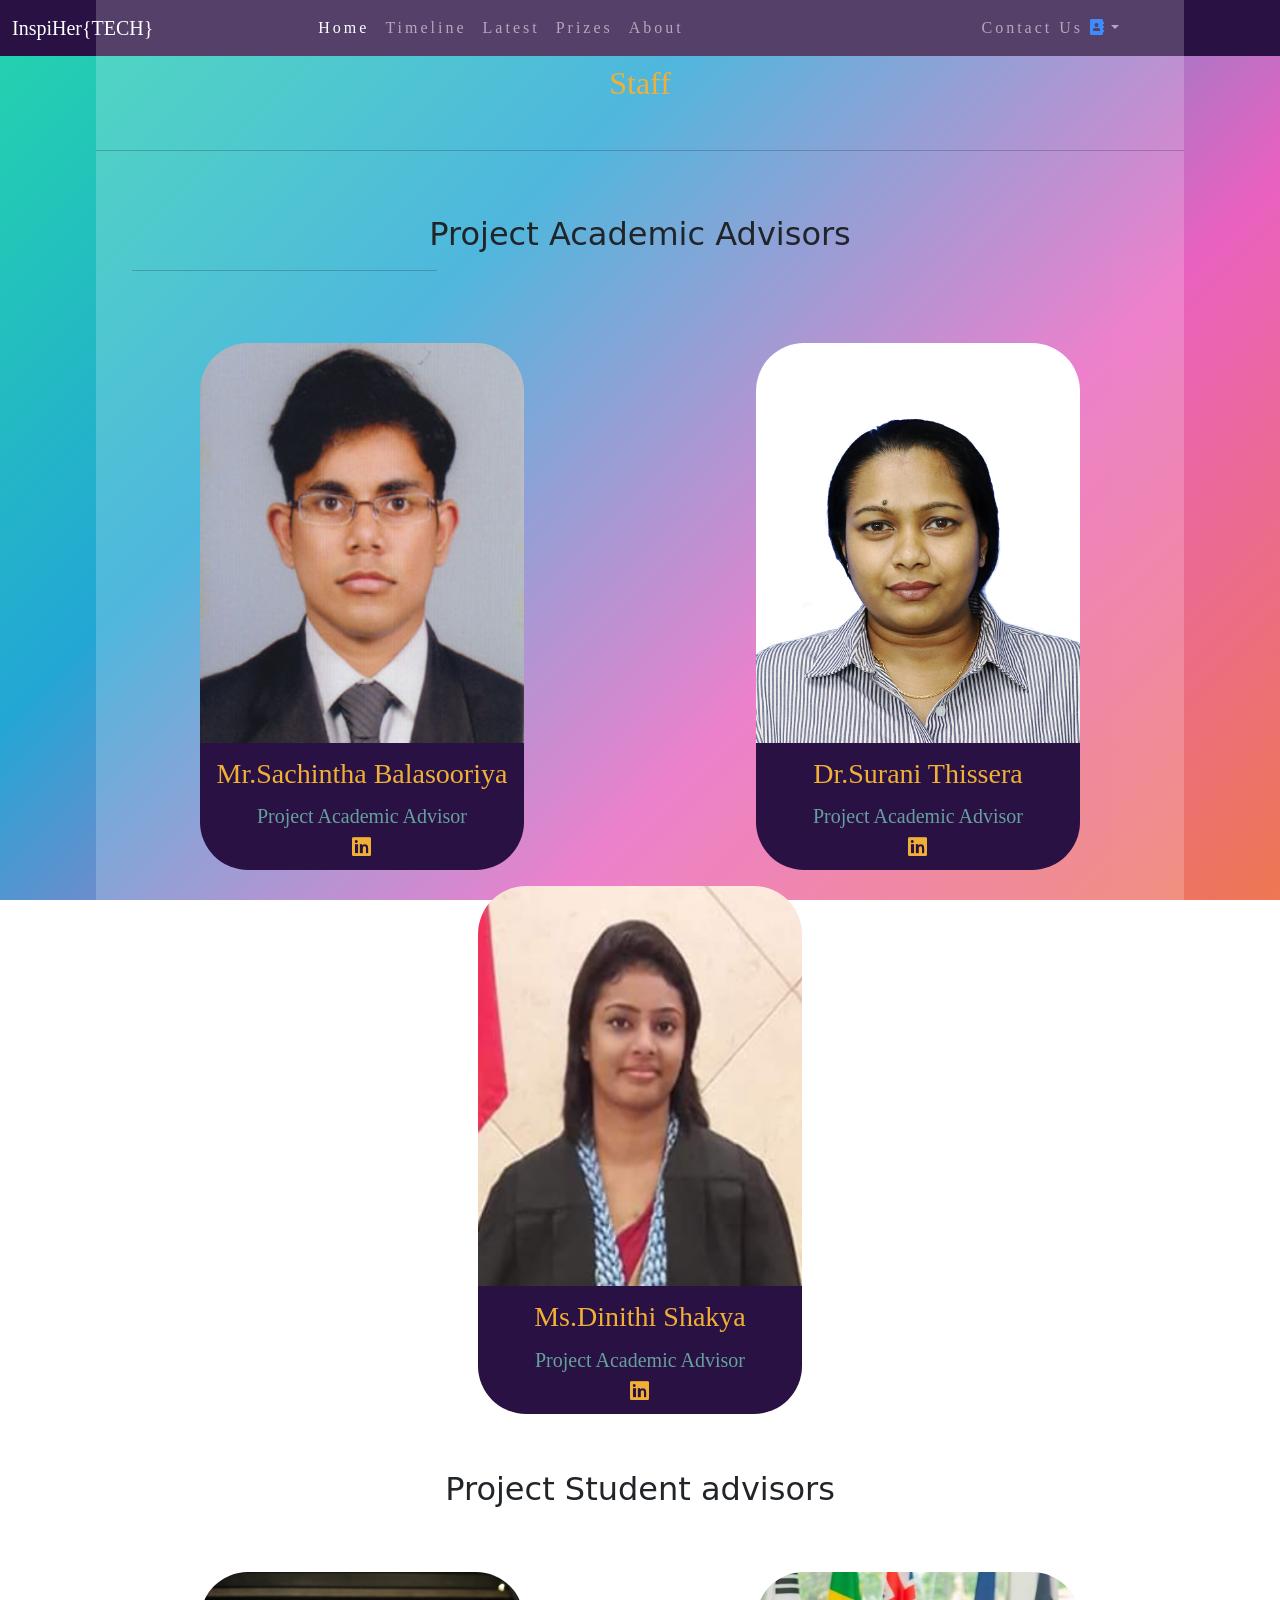
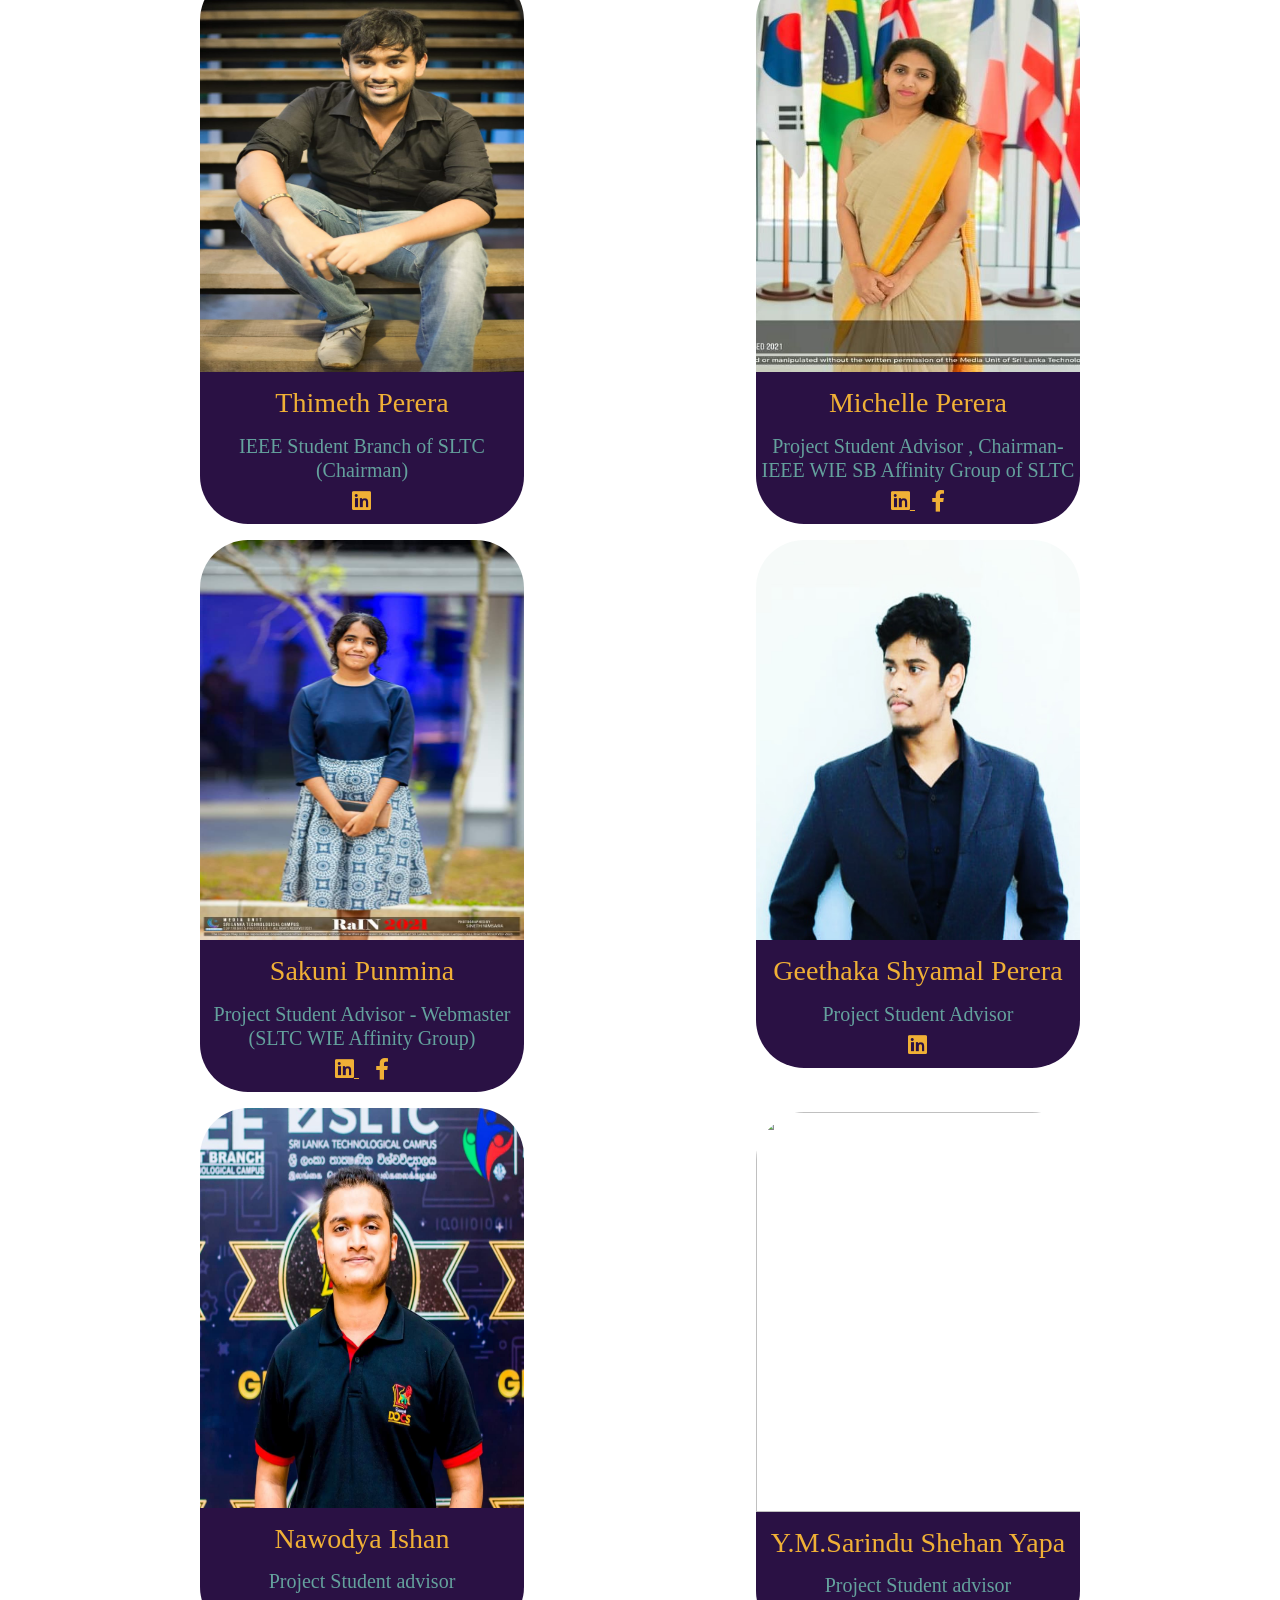
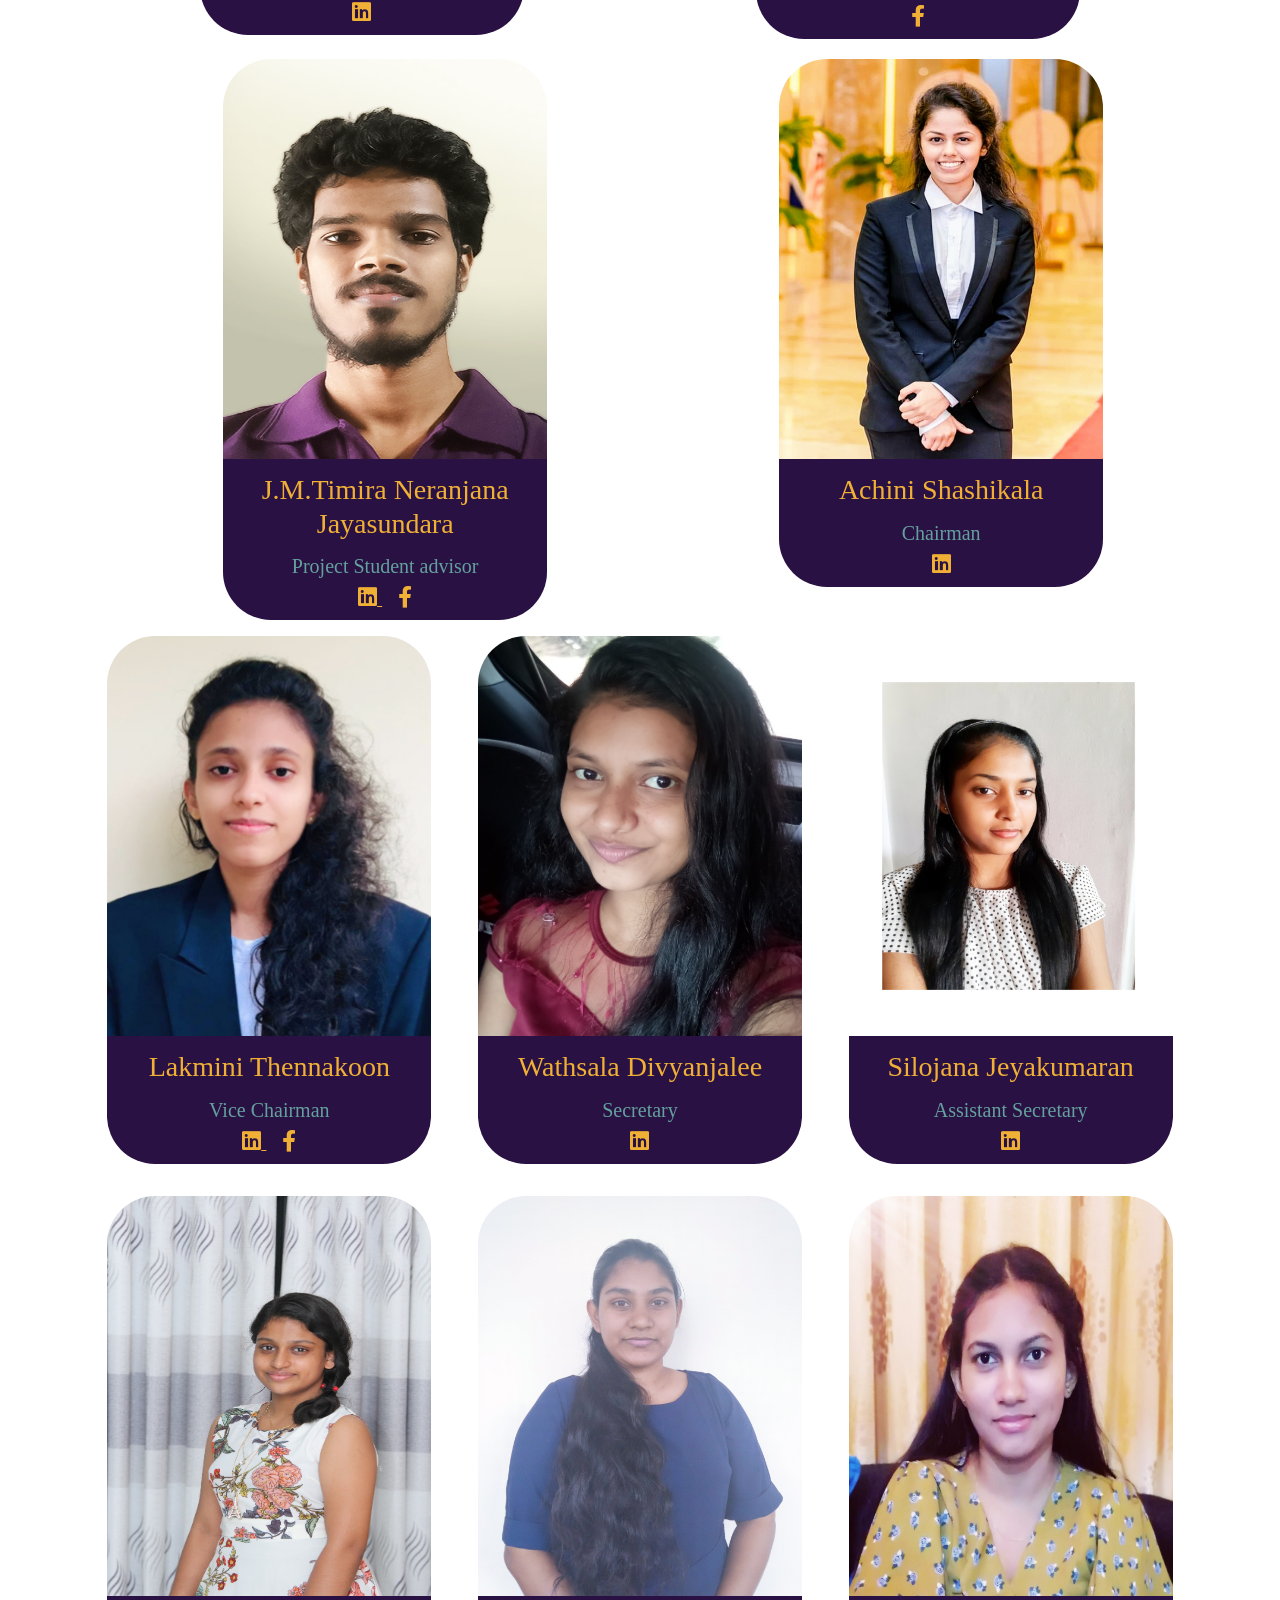
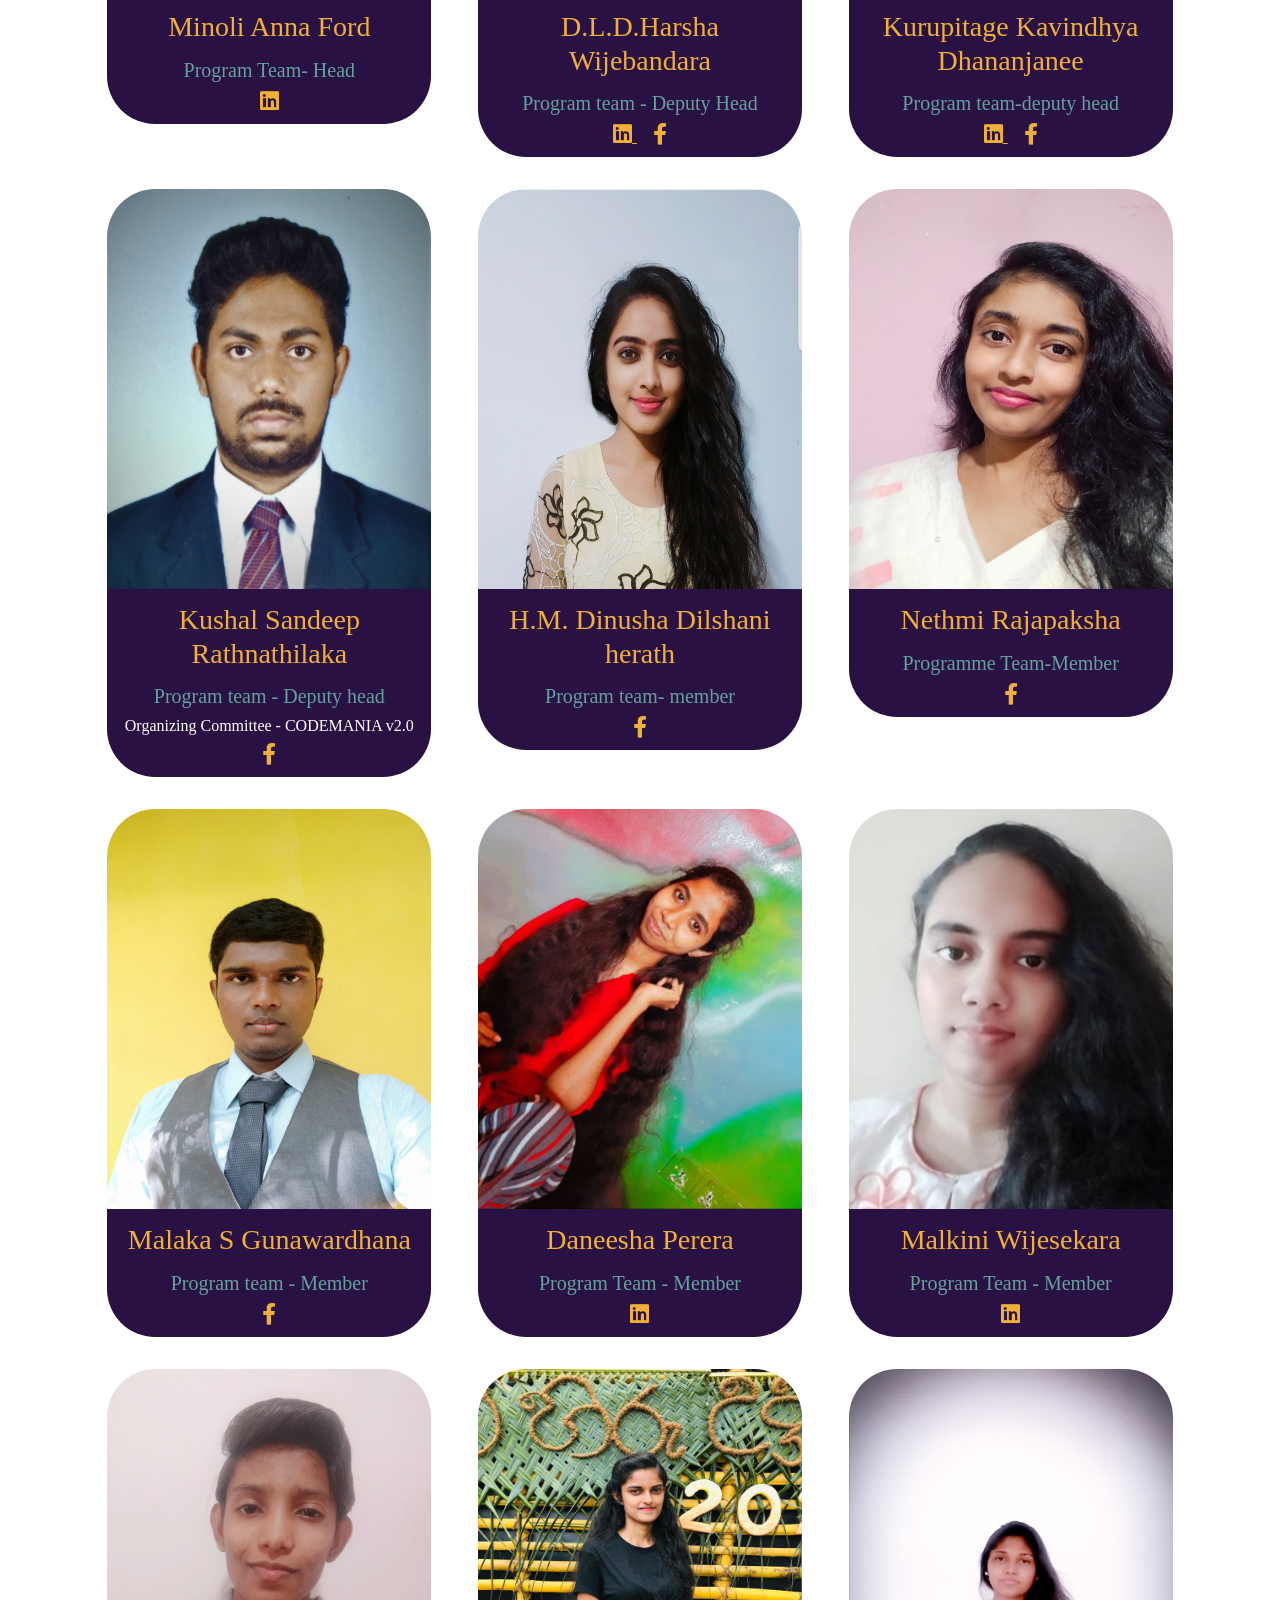
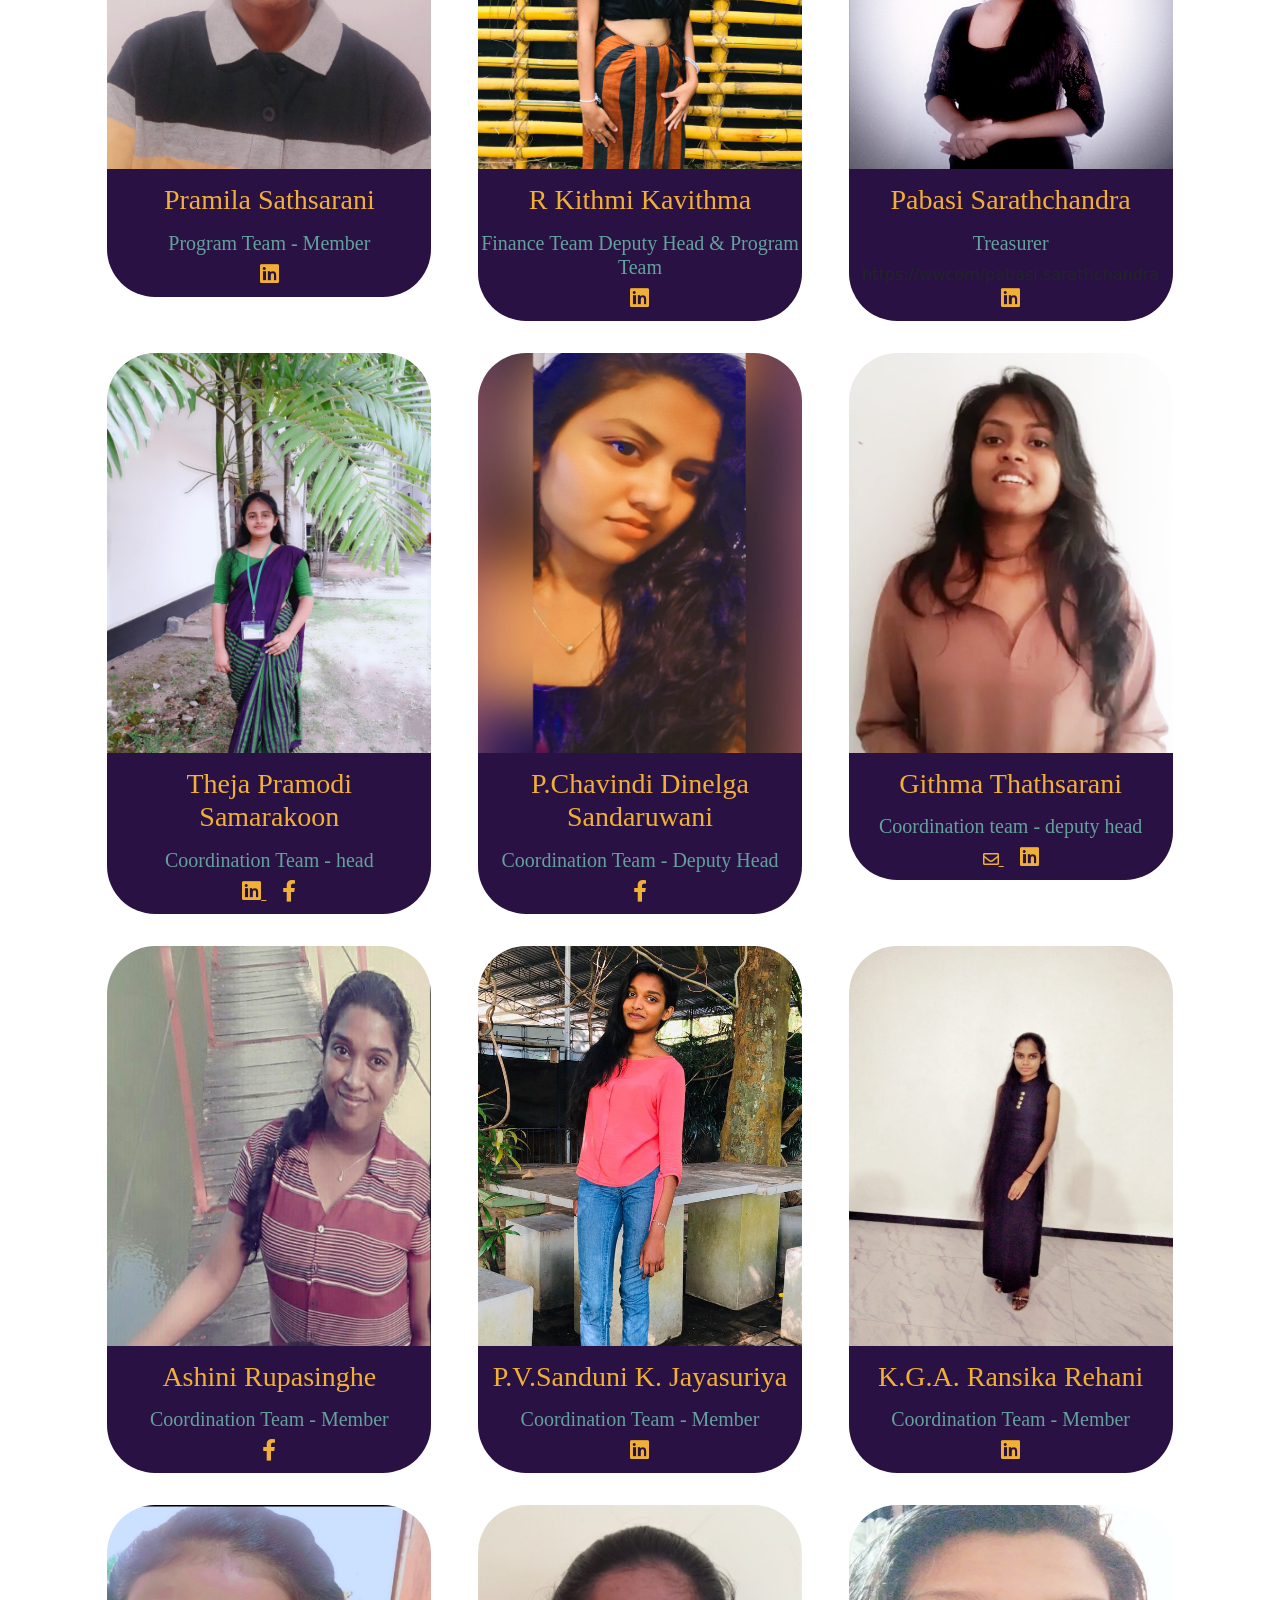
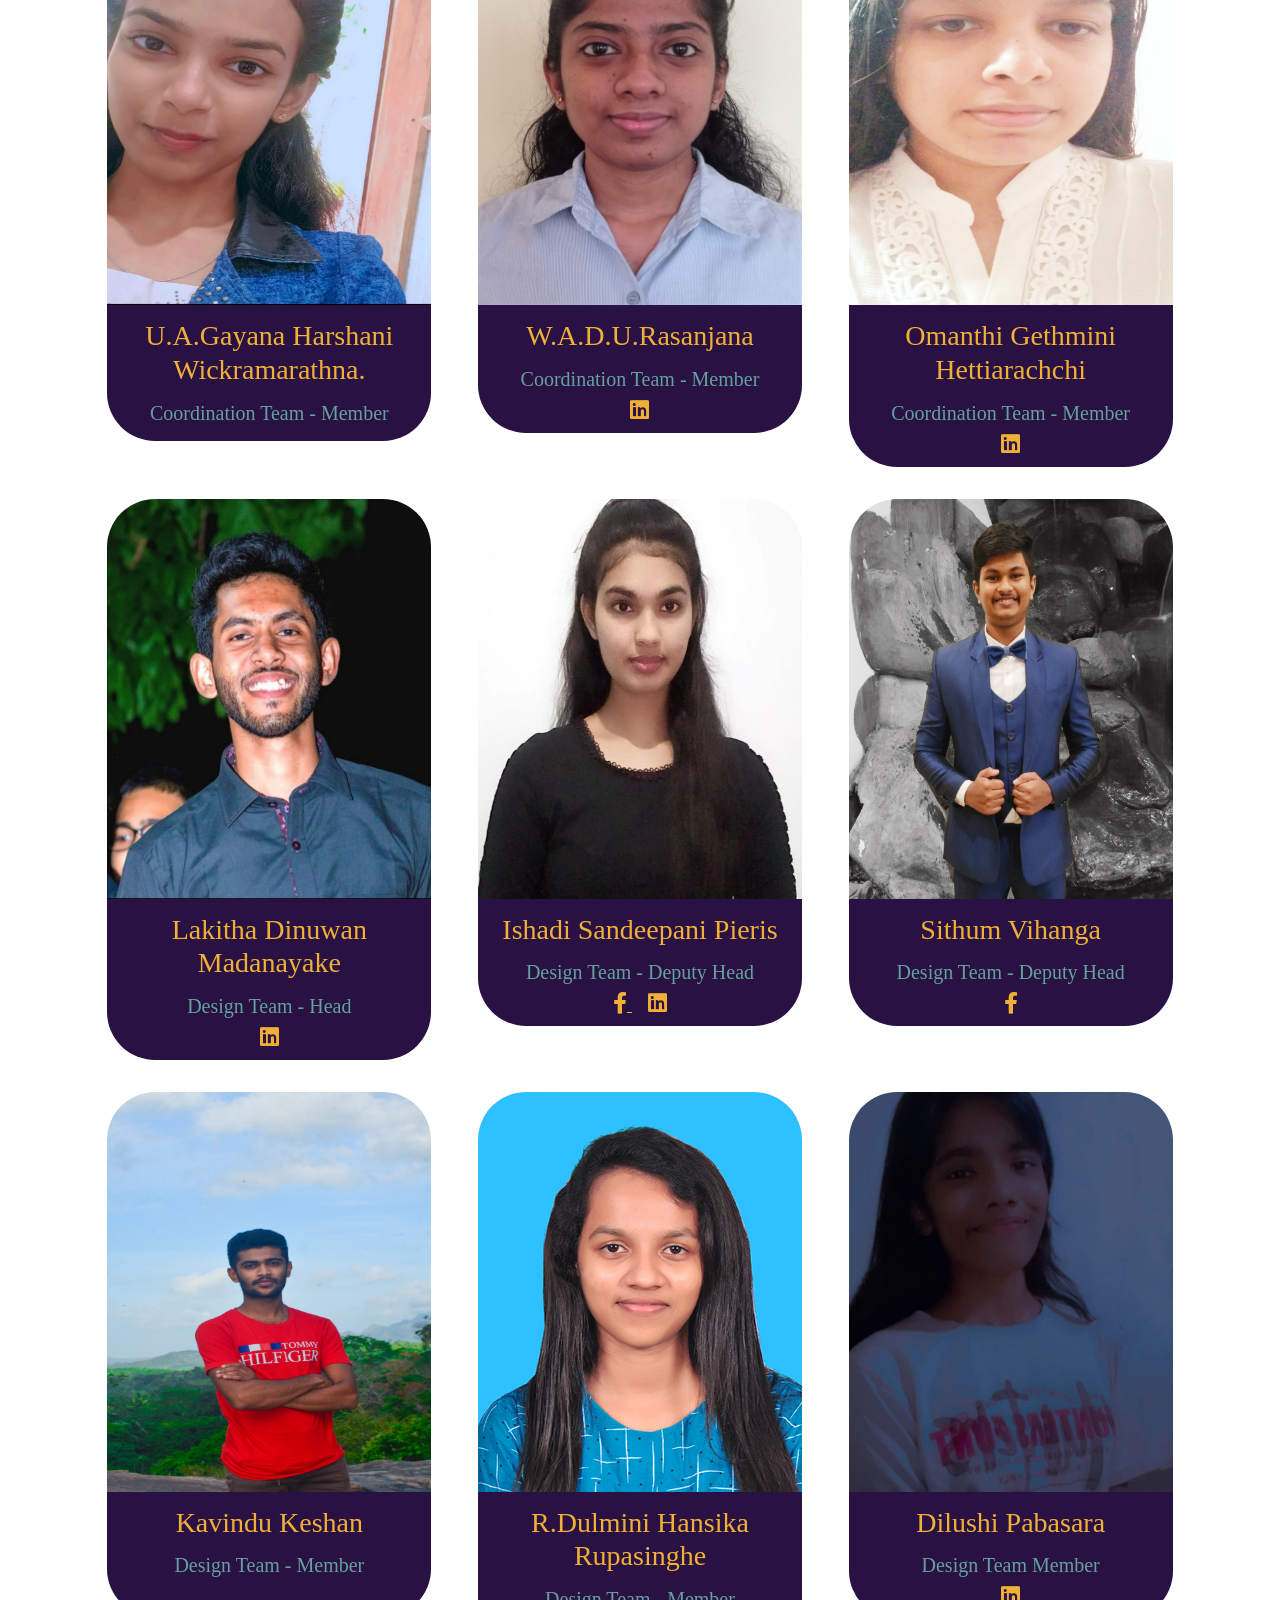
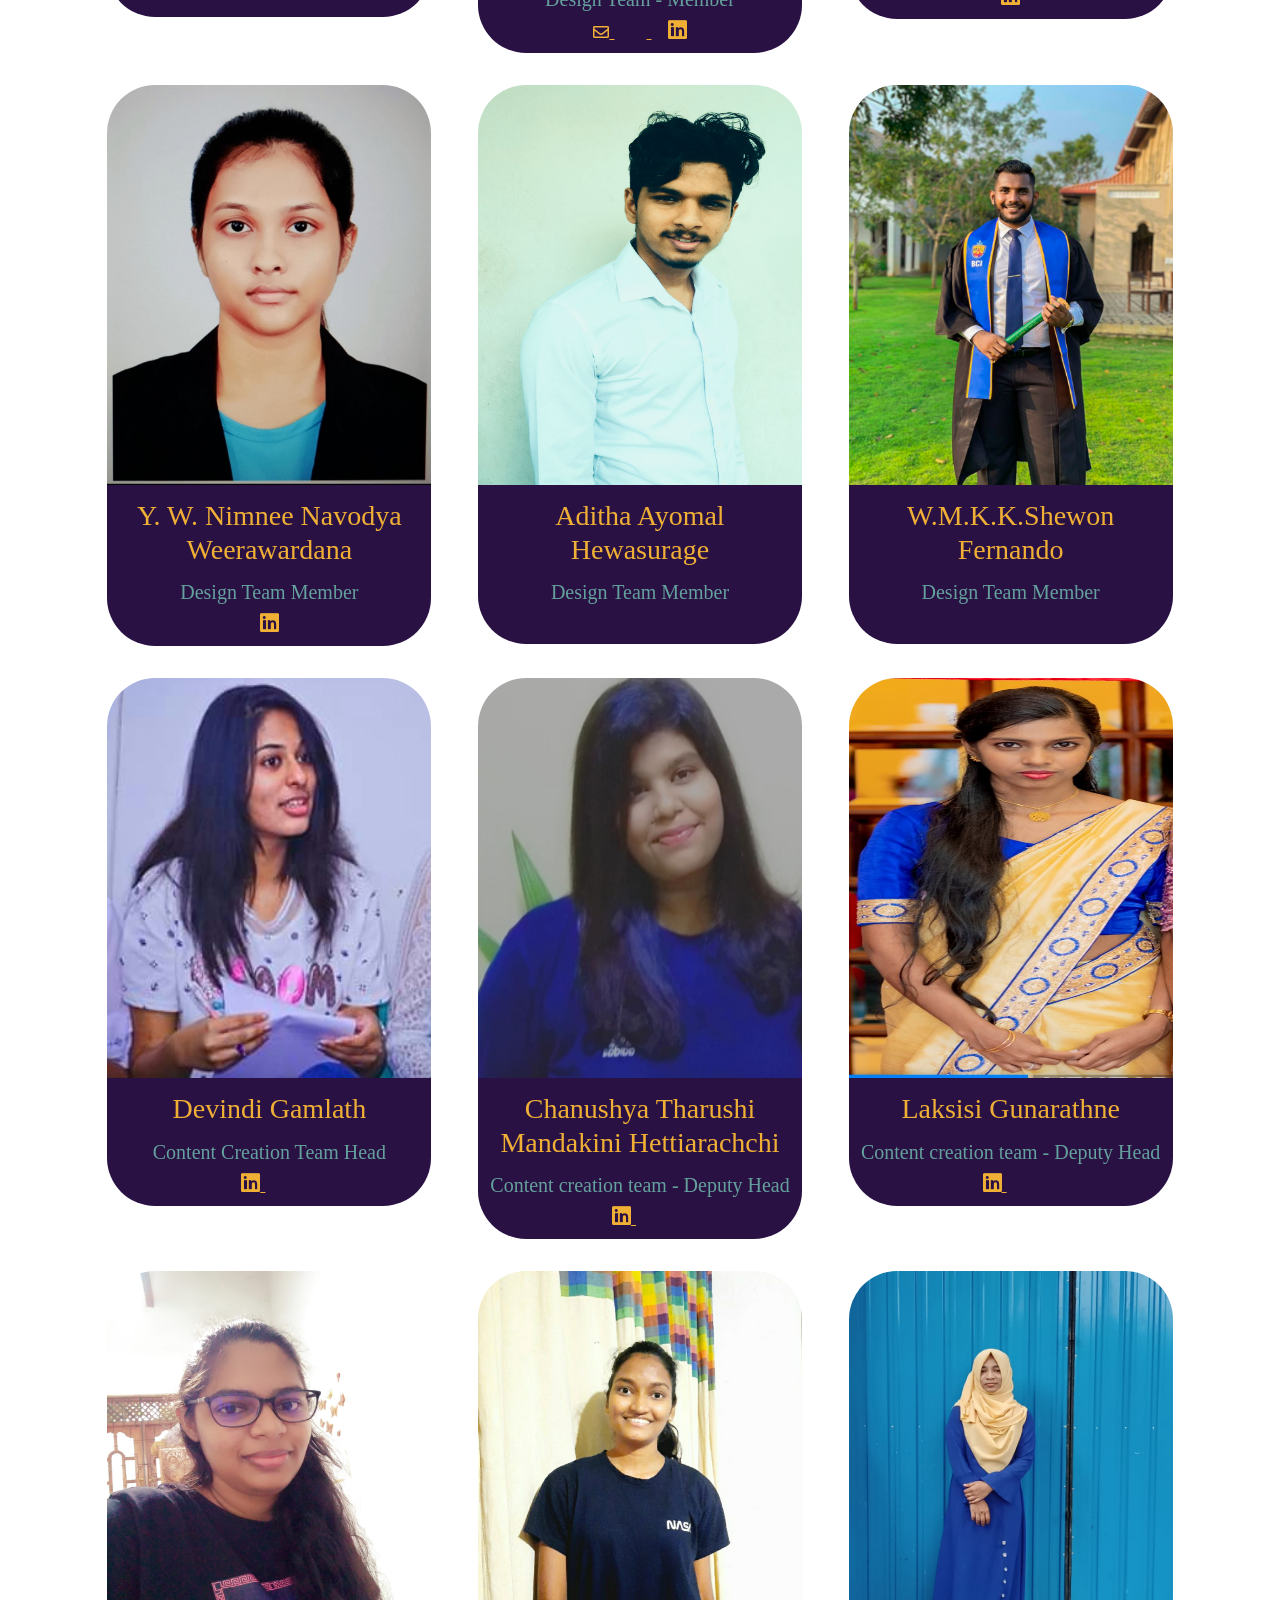
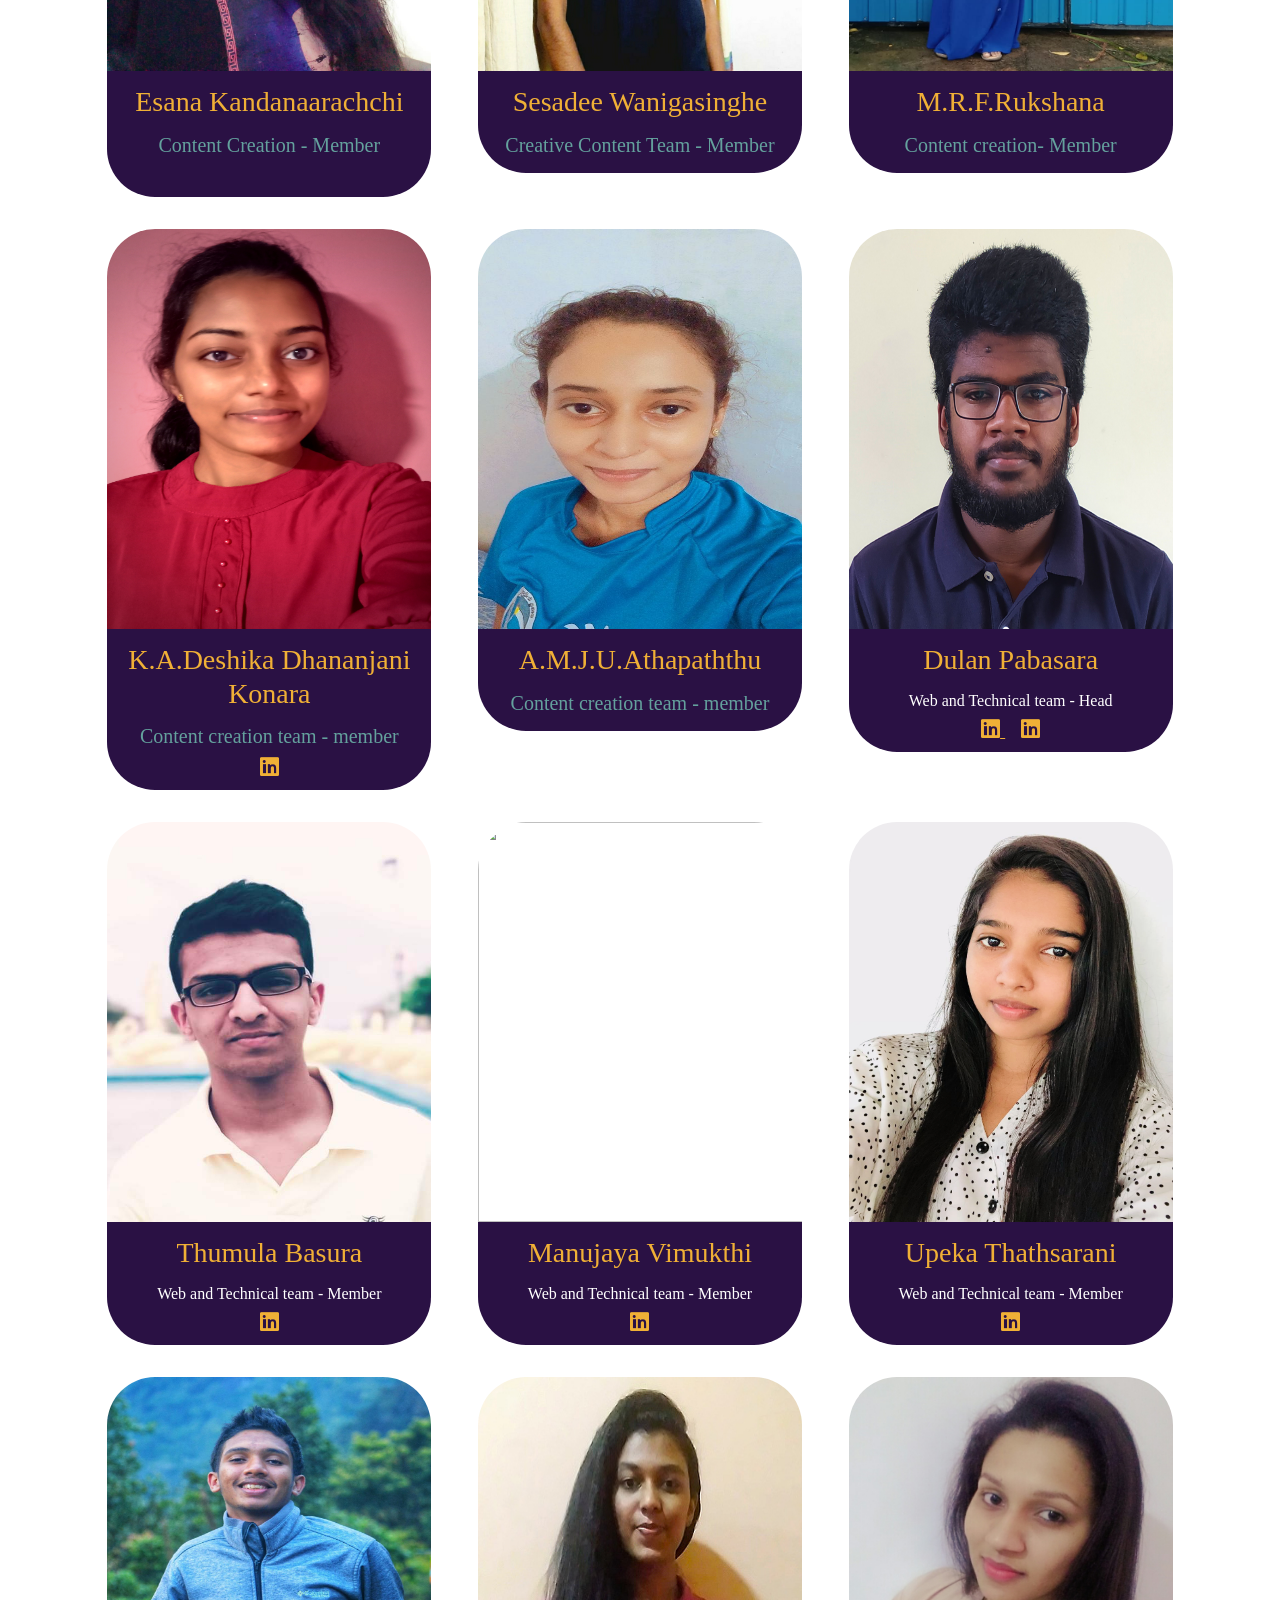
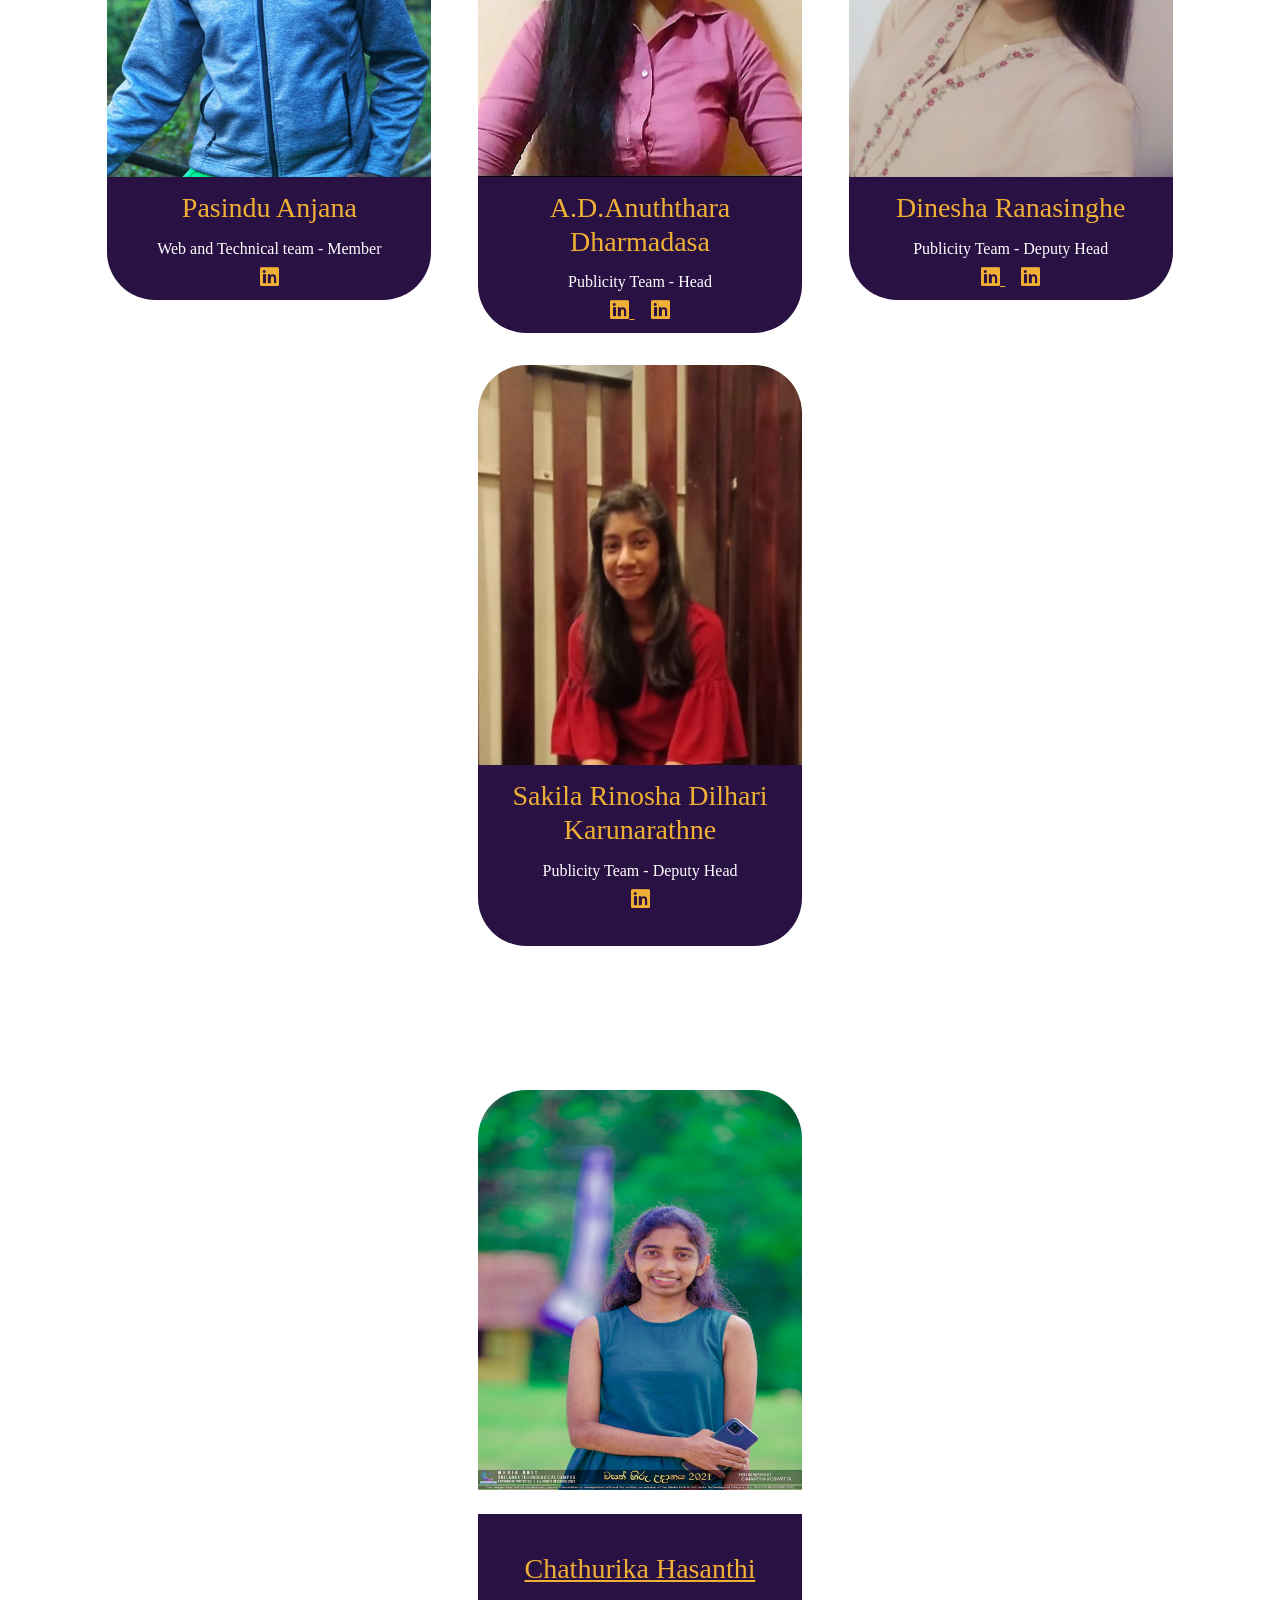
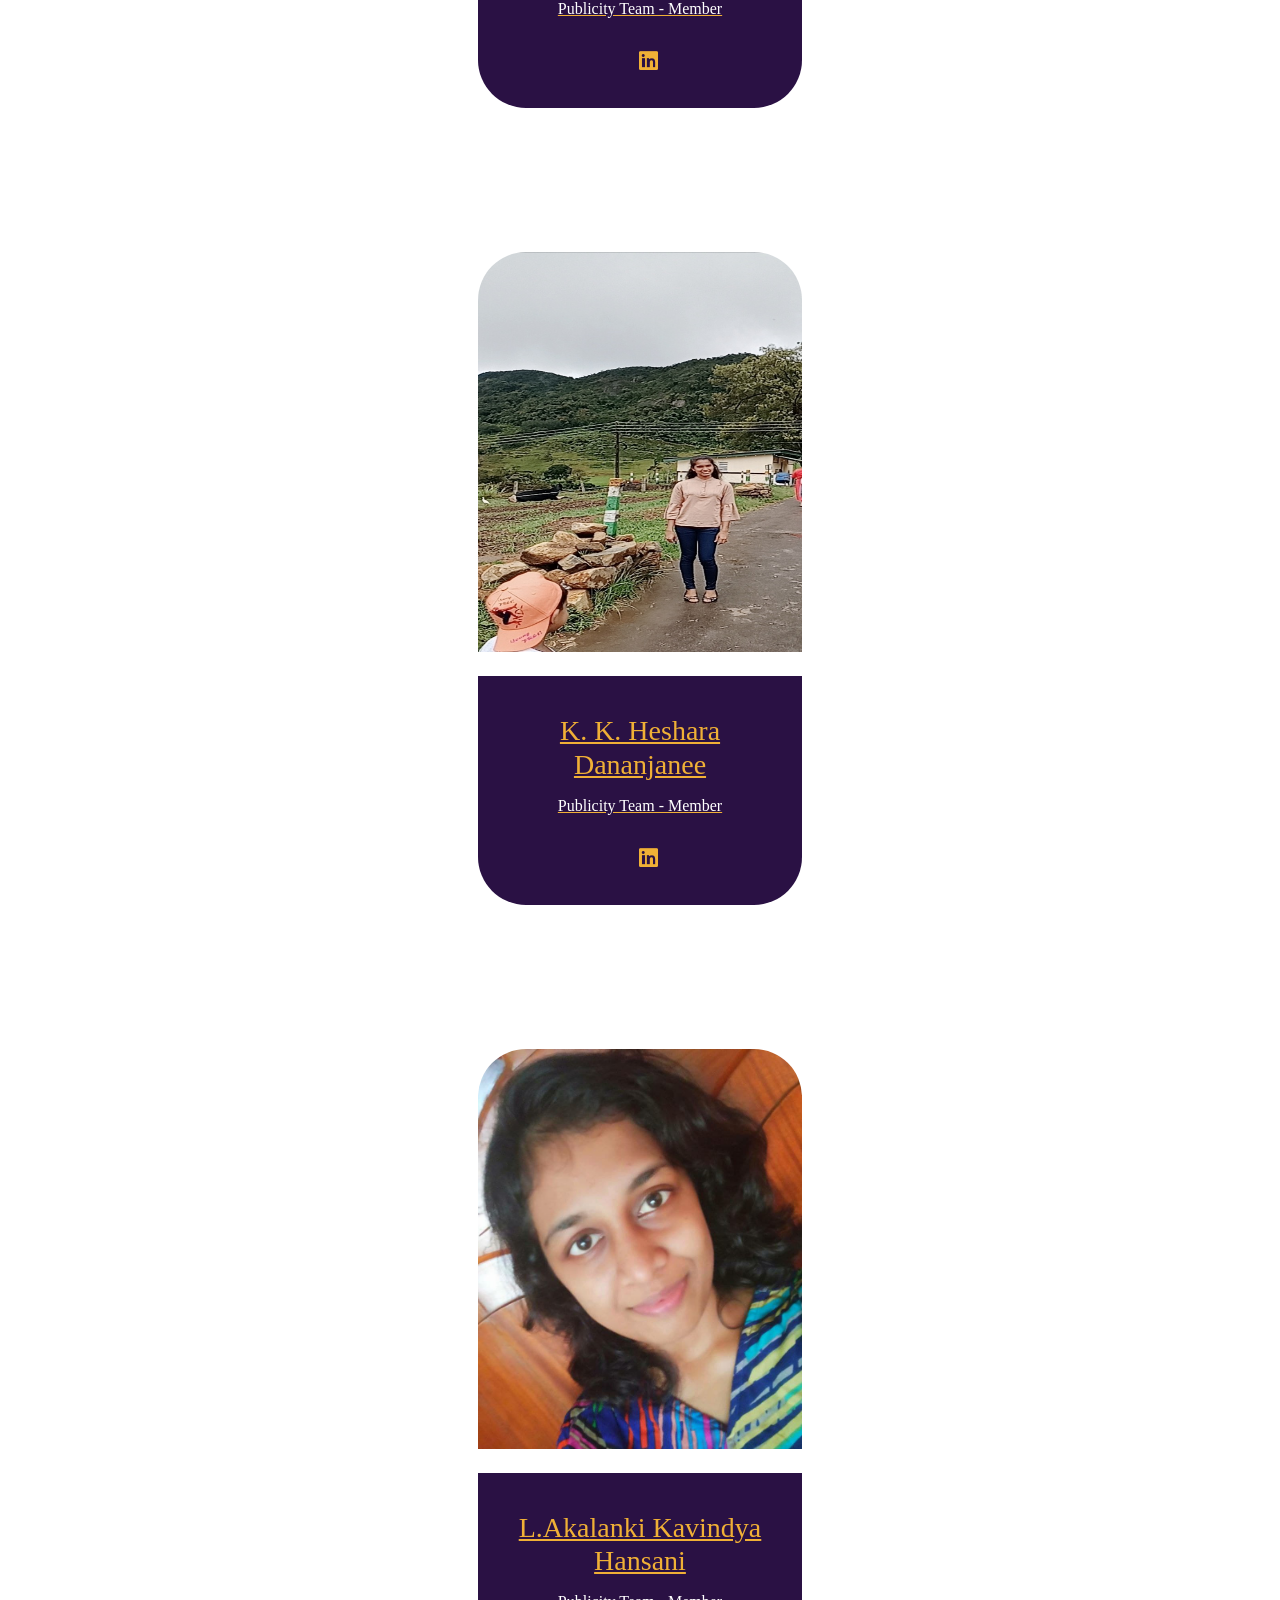
==== index.html @ d8f855a9 "Updated" ====
<!DOCTYPE html>
<html lang="en">
<head>
    <meta charset="UTF-8">
    <meta http-equiv="X-UA-Compatible" content="IE=edge">
    <meta name="viewport" content="width=device-width, initial-scale=1.0">
    <title>InspiHER{Tech} | IEEE WIE of SLTC</title>

    <link href="https://cdn.jsdelivr.net/npm/bootstrap@5.1.0/dist/css/bootstrap.min.css" rel="stylesheet" integrity="sha384-KyZXEAg3QhqLMpG8r+8fhAXLRk2vvoC2f3B09zVXn8CA5QIVfZOJ3BCsw2P0p/We" crossorigin="anonymous">
    <link rel="stylesheet" href="https://pro.fontawesome.com/releases/v5.10.0/css/all.css" integrity="sha384-AYmEC3Yw5cVb3ZcuHtOA93w35dYTsvhLPVnYs9eStHfGJvOvKxVfELGroGkvsg+p" crossorigin="anonymous"/>
	<link rel="stylesheet" href="/assets/css/custom.css">
	<link href="https://fonts.googleapis.com/css?family=Varela+Round" rel="stylesheet">
	<link href="https://fonts.googleapis.com/css?family=Nunito:200,200i,300,300i,400,400i,600,600i,700,700i,800,800i,900,900i" rel="stylesheet">
	
    <script src="https://code.jquery.com/jquery-3.6.0.min.js" integrity="sha256-/xUj+3OJU5yExlq6GSYGSHk7tPXikynS7ogEvDej/m4=" crossorigin="anonymous"></script>
    <script src="https://cdn.jsdelivr.net/npm/@popperjs/core@2.9.3/dist/umd/popper.min.js" integrity="sha384-eMNCOe7tC1doHpGoWe/6oMVemdAVTMs2xqW4mwXrXsW0L84Iytr2wi5v2QjrP/xp" crossorigin="anonymous"></script>
    <script src="https://cdn.jsdelivr.net/npm/bootstrap@5.1.0/dist/js/bootstrap.min.js" integrity="sha384-cn7l7gDp0eyniUwwAZgrzD06kc/tftFf19TOAs2zVinnD/C7E91j9yyk5//jjpt/" crossorigin="anonymous"></script>
	
	<style>
		* {margin: 0 auto;}
		body {
			text-align: center;
  			display: block; 
  			margin: 0 auto;
  			display: block;
  			padding: 0;
  			box-sizing: border-box;
  			margin: 0 auto;
  			width: 100%;
  			background: linear-gradient(-45deg, #ee7752, #e961c0, #23a6d5, #23d5ab);
  			animation: gradient 15s ease infinite;
  			background-size: 100% 100%;
  			background-repeat: no-repeat;
 			background-attachment: fixed;
			position: relative;
		}
		
		.fab{
			font-size: 22px;
		}

		@keyframes gradient {
			0% {
				background-position: 0% 50%;
			}
			50% {
				background-position: 100% 50%;
			}
			100% {
				background-position: 0% 50%;
			}
		}

		.profile-menu .dropdown-menu {
    		right: 0;
    		left: unset;
		}

		.profile-menu .fa-fw {
    		margin-right: 10px;
		}

		.toggle-change::after {
    		border-top: 0;
    		border-bottom: 0.3em solid;
		}

		.navbar {
  			box-sizing: border-box;
  			position: fixed !important;
  			top: 0;
  			left: 0;
  			width: 100% !important;
  			z-index: 100;
  			-webkit-transition: all 0.5s ease;
  			-moz-transition: all 0.5s ease;
  			-o-transition: all 0.5s ease;
  			transition: all 0.5s ease;
 	 		font-family: "Roboto";
  			margin: 0 auto;
		}
        
		.navbar-brand{
    		font-weight: 100;
		}

		.nav-item{
    		font-weight: 500;
    		letter-spacing: 3px;
		}
        
		.bg-purple{
    		background-color: #2a1144;
		}

		.bg-pink-half{
    		background-color: #b9009a9e;
		}
        .profile-menu .dropdown-menu {
            right: 0;
            left: unset;
        }
        .profile-menu .fa-fw {
            margin-right: 10px;
        }
        .toggle-change::after {
            border-top: 0;
            border-bottom: 0.3em solid;
        }
        .navbar{
            position: fixed !important;
            top: 0;
            left: 0;
            width: 100% !important;
            z-index: 100;
            -webkit-transition: all 0.5s ease;
            -moz-transition: all 0.5s ease;
            -o-transition: all 0.5s ease;
            transition: all 0.5s ease;
            font-family: "Roboto";
        }
        .navbar-brand{
            font-weight: 100;
        }
        .nav-item{
            font-weight: 500;
            letter-spacing: 3px;
        }
        .bg-purple{
            background-color: #2a1144;
        }
        .bg-pink-half{
            background-color: #b9009a9e;
        }
		.text-center{
			width: 85%;
			margin: 0 auto;
			justify-content: baseline;
			background-color: rgba(255, 255, 255, 0.2);
  			box-shadow: #25303B;
		}
		.text-center:before{
			filter: blur(10px);
		}

		/* styles here*/

    </style>
</head>
<body>
    <header>
    <nav class="navbar navbar-expand-lg navbar-dark bg-purple">
        <div class="container-fluid">
            <a class="navbar-brand" href="#">InspiHer{TECH}</a>
            <button class="navbar-toggler" type="button" data-bs-toggle="collapse" data-bs-target="#navbarSupportedContent" aria-controls="navbarSupportedContent" aria-expanded="false" aria-label="Toggle navigation">
                <span class="navbar-toggler-icon"></span>
            </button>
          <div class="collapse navbar-collapse" id="navbarSupportedContent">
                <ul class="navbar-nav me-auto mb-2 mb-lg-0">
                    <li class="nav-item">
                        <a class="nav-link active" aria-current="page" href="#">Home</a>
                    </li>
                    <li class="nav-item">
                        <a class="nav-link" href="#">Timeline</a>
                    </li>
                    <li class="nav-item">
                        <a class="nav-link" href="#">Latest</a>
                    </li>
                    <li class="nav-item">
                        <a class="nav-link" href="#">Prizes</a>
                    </li>
                    <li class="nav-item">
                        <a class="nav-link" href="#">About</a>
                    </li>
                </ul>
                <ul class="navbar-nav ms-auto mb-2 mb-lg-0 profile-menu"> 
                    <li class="nav-item dropdown">
                        <a class="nav-link dropdown-toggle" href="#" id="navbarDropdown" role="button" data-bs-toggle="dropdown" aria-expanded="false">Contact Us <i class="fas fa-address-book text-primary"></i></a>
                        <ul class="dropdown-menu" aria-labelledby="navbarDropdown">
                            <li><a class="dropdown-item" href="#"><i class="fas fa-users text-warning"></i> Staff</a></li>
                            <li><a class="dropdown-item" href="#"><i class="fab fa-github text-success"></i> Git Repo </a></li>
                        </ul>
                    </li>
                </ul>
            </div>
        </div>
    </nav>
    </header>
    <!--<img src="https://cms-assets.tutsplus.com/uploads/users/107/posts/26488/final_image/41-space-scrolling-background850-2.jpg" alt="">-->
<script>
    $(document).scroll(function() { 
        if($(window).scrollTop() === 0) {
            $(".navbar").removeClass('bg-pink-half');
            $(".navbar").addClass('bg-purple');
        } else{
            $(".navbar").removeClass('bg-purple');
            $(".navbar").addClass('bg-pink-half');
        }
    });

document.querySelectorAll('.dropdown-toggle').forEach(item => {
  item.addEventListener('click', event => {
 
    if(event.target.classList.contains('dropdown-toggle') ){
      event.target.classList.toggle('toggle-change');
    }
    else if(event.target.parentElement.classList.contains('dropdown-toggle')){
      event.target.parentElement.classList.toggle('toggle-change');
    }
  })
});
</script>
	<section class="text-center">
		<section style="margin: 0 auto;">
			<h1 class="sub-heading diagonal-text orange" style="padding: 2em 0 1em 0;">Staff</h1>
			<hr>
		</section>
	<div class="row justify-content-center">
						<!--Separate from Here-->
						<!--Team Project academic advisors-start-->
						<div class="team-code">
							<h2>Project Academic Advisors</h2>
							<hr width="30%">
						</div>
						<div class="col-xl-5">
							<div class="team-card">
								<div class="team-image">
									<img class="team-image img-fluid" src="\assets\img\Sachintha_Balasooriya.jpg">
								</div>
								<div class="team-textbox">
									<h3 class="team-name nexa orange">Mr.Sachintha Balasooriya </h3>
									<h5 class="nexa blue">Project Academic Advisor</h5>
									<!--<h6 class="team-study nexa white">Head - School of IT & Computing</h6>-->
									<div class="team-social accessible">
										<!--<a class="social-button orange-hover" href="#">
											<i class="fab fa-github"></i>
										</a>-->
										<a class="social-button orange-hover" href="https://www.linkedin.com/in/sachintha-balasooriya-2388b5191">
											<i class="fab fa-linkedin"></i>
										</a>
										<!--<a class="social-button orange-hover" href="https://www.linkedin.com/in/sachintha-balasooriya-2388b5191">
											<i class="fab fa-linkedin"></i>
										</a>-->
									</div>
								</div>
							</div>
						</div>
						<!--Separate from Here-->
						<!--Separate from Here-->
						<div class="col-xl-5">
							<div class="team-card">
								<div class="team-image">
									<img class="team-image img-fluid" src="\assets\img\Surani Thissera.PNG">
								</div>
								<div class="team-textbox">
									<h3 class="team-name nexa orange">Dr.Surani Thissera </h3>
									<h5 class="nexa blue">Project Academic Advisor </h5>
									<!--<h6 class="team-study nexa white">Head - School of IT & Computing</h6>-->
									<div class="team-social accessible">
										<!--<a class="social-button orange-hover" href="#">
											<i class="fab fa-github"></i>
										</a>-->
										<a class="social-button orange-hover" href="http://linkedin.com/in/surani-tissera-437b5a94">
											<i class="fab fa-linkedin"></i>
										</a>

									</div>
								</div>
							</div>
						</div>
						<!--Separate from Here-->
						<!--Separate from Here-->
						<div class="col-xl-5">
							<div class="team-card">
								<div class="team-image">
									<img class="team-image img-fluid" src="assets\img\Dinithi_Shakya.jpg">
								</div>
								<div class="team-textbox">
									<h3 class="team-name nexa orange">Ms.Dinithi Shakya</h3>
									<h5 class="nexa blue">Project Academic Advisor </h5>
									<!--<h6 class="team-study nexa white">Head - School of IT & Computing</h6>-->
									<div class="team-social accessible">
										<!--<a class="social-button orange-hover" href="#">
											<i class="fab fa-github"></i>
										</a>-->
										<a class="social-button orange-hover" href="https://www.linkedin.com/in/shakya-rathnaike">
											<i class="fab fa-linkedin"></i>
										</a>
									</div>
								</div>
							</div>
						</div>
						<!--Team Project academic advisors-end-->
						<!--Separate from Here-->
						<!--Separate from Here-->
						<!--Team Project Student advisors-start-->
						<div class="team-code">
							<h2>Project Student advisors</h2>
						</div>
						<!--Separate from Here-->
						<div class="col-xl-5">
							<div class="team-card">
								<div class="team-image">
									<img class="team-image img-fluid" src="assets\img\Thimeth.jpg">
								</div>
								<div class="team-textbox">
									<h3 class="team-name nexa orange">Thimeth Perera</h3>
									<h5 class="nexa blue">IEEE Student Branch of SLTC (Chairman)</h5>
									<!--<h6 class="team-study nexa white">Head - School of IT & Computing</h6>-->
									<div class="team-social accessible">
										<!--<a class="social-button orange-hover" href="#">
											<i class="fab fa-github"></i>
										</a>-->
										<a class="social-button orange-hover" href="https://www.linkedin.com/in/thimethperera">
											<i class="fab fa-linkedin"></i>
										</a>
									</div>
								</div>
							</div>
						</div>
						<div class="col-xl-5">
							<div class="team-card">
								<div class="team-image">
									<img class="team-image img-fluid" src="assets\img\2021-04-25-02-46-18-951 - Thimeth P.jpg">
								</div>
								<div class="team-textbox">
									<h3 class="team-name nexa orange">Michelle Perera</h3>
									<h5 class="nexa blue">Project Student Advisor , Chairman- IEEE WIE SB Affinity Group of SLTC</h5>
									<!--<h6 class="team-study nexa white">Head - School of IT & Computing</h6>-->
									<div class="team-social accessible">
										<!--<a class="social-button orange-hover" href="#">
											<i class="fab fa-github"></i>
										</a>-->
										<a class="social-button orange-hover" href="https://www.linkedin.com/in/michelle-perera-7599251aa">
											<i class="fab fa-linkedin"></i>
										</a>
										<a class="social-button orange-hover" href="https://www.facebook.com/michelle.pereraa">
											<i class="fab fa-facebook-f"></i>
										</a>
									</div>
								</div>
							</div>
						</div>
						<!--Separate from Here-->
						<div class="col-xl-5">
							<div class="team-card">
								<div class="team-image">
									<img class="team-image img-fluid" src="assets\img\FB_IMG_1621506986855 - SLTC Model United Nations.jpg">
								</div>
								<div class="team-textbox">
									<h3 class="team-name nexa orange">Sakuni Punmina</h3>
									<h5 class="nexa blue">Project Student Advisor - Webmaster (SLTC WIE Affinity Group)</h5>
									<!--<h6 class="team-study nexa white">Head - School of IT & Computing</h6>-->
									<div class="team-social accessible">
										<!--<a class="social-button orange-hover" href="#">
											<i class="fab fa-github"></i>
										</a>-->
										<a class="social-button orange-hover" href="https://www.linkedin.com/in/sakuni-punmina-7169621b0.">
											<i class="fab fa-linkedin"></i>
										</a>
										<a class="social-button orange-hover" href="https://www.facebook.com/sakuni.punmina">
											<i class="fab fa-facebook-f"></i>
										</a>
									</div>
								</div>
							</div>
						</div>
						<!--Separate from Here-->
						<!--Separate from Here-->
						<div class="col-xl-5">
							<div class="team-card">
								<div class="team-image">
									<img class="team-image img-fluid" src="assets\img\IMG_20190513_223044_853 (2) - Geethaka S.png">
								</div>
								<div class="team-textbox">
									<h3 class="team-name nexa orange">Geethaka Shyamal Perera</h3>
									<h5 class="nexa blue">Project Student Advisor</h5>
									<!--<h6 class="team-study nexa white">Head - School of IT & Computing</h6>-->
									<div class="team-social accessible">
										<!--<a class="social-button orange-hover" href="#">
											<i class="fab fa-github"></i>
										</a>-->
										<a class="social-button orange-hover" href="https://www.linkedin.com/in/geethaka-s-perera-433094a8/">
											<i class="fab fa-linkedin"></i>
										</a>
									</div>
								</div>
							</div>
						</div>
						<!--Separate from Here-->
						<div class="col-xl-5">
							<div class="team-card">
								<div class="team-image">
									<img class="team-image img-fluid" src="assets\img\FB_IMG_1630227489245 - Navodya I.jpg">
								</div>
								<div class="team-textbox">
									<h3 class="team-name nexa orange">Nawodya Ishan</h3>
									<h5 class="nexa blue">Project Student advisor </h5>
									<!--<h6 class="team-study nexa white">Head - School of IT & Computing</h6>-->
									<div class="team-social accessible">
										<!--<a class="social-button orange-hover" href="#">
											<i class="fab fa-github"></i>
										</a>-->
										<a class="social-button orange-hover" href="https://www.linkedin.com/in/nawodyaishan">
											<i class="fab fa-linkedin"></i>
										</a>
									</div>
								</div>
							</div>
						</div>
						<!--Separate from Here-->
						<!--Separate from Here-->
						<div class="col-xl-5 my-1">
							<div class="team-card">
								<div class="team-image">
									<img class="team-image img-fluid" src="assets\img\IMG_2184 - Sarindu Yapa.JPG">
								</div>
								<div class="team-textbox">
									<h3 class="team-name nexa orange">Y.M.Sarindu Shehan Yapa</h3>
									<h5 class="nexa blue">Project Student advisor </h5>
									<!--<h6 class="team-study nexa white">Head - School of IT & Computing</h6>-->
									<div class="team-social accessible">
										<!--<a class="social-button orange-hover" href="#">
											<i class="fab fa-github"></i>
										</a>-->
										<a class="social-button orange-hover" href="https://www.facebook.com/sarindu.shehan.ym">
											<i class="fab fa-facebook-f"></i>
										</a>
									</div>
								</div>
							</div>
						</div>
						<!--Separate from Here-->
						<div class="col-xl-5">
							<div class="team-card">
								<div class="team-image">
									<img class="team-image img-fluid" src="assets\img\Timira - Timira J.jpg">
								</div>
								<div class="team-textbox">
									<h3 class="team-name nexa orange">J.M.Timira Neranjana Jayasundara</h3>
									<h5 class="nexa blue">Project Student advisor </h5>
									<!--<h6 class="team-study nexa white">Head - School of IT & Computing</h6>-->
									<div class="team-social accessible">
										<!--<a class="social-button orange-hover" href="#">
											<i class="fab fa-github"></i>
										</a>-->
										<a class="social-button orange-hover" href="https://www.linkedin.com/in/timira-jayasundara-064b5a1b0">
											<i class="fab fa-linkedin"></i>
										</a>
										<a class="social-button orange-hover" href=" https://www.facebook.com/timira.neranjana/">
											<i class="fab fa-facebook-f"></i>
										</a>
									</div>
								</div>
							</div>
						</div>
						<!--Team Project Student advisors-end-->
						<!--Separate from Here-->
						<!--Separate from Here-->
						<!--Team Project Chairman-->
						<div class="col-xl-4">
							<div class="team-card">
								<div class="team-image">
									<img class="team-image img-fluid" src="\assets\img\M18 Achini Shashikala - Achini Madhuwanthi.jpg">
								</div>
								<div class="team-textbox">
									<h3 class="team-name nexa orange">Achini Shashikala </h3>
									<h5 class="nexa blue">Chairman </h5>
									<!--<h6 class="team-study nexa white">Head - School of IT & Computing</h6>-->
									<div class="team-social accessible">
										<a class="social-button orange-hover" href="https://www.linkedin.com/in/achini-shashikala-924b681b1">
											<i class="fab fa-linkedin"></i>
										</a>
									</div>
								</div>
							</div>
						</div>
						<!--Separate from Here-->

						<!--Separate from Here-->
						<div class="col-xl-4">
							<div class="team-card">
								<div class="team-image">
									<img class="team-image img-fluid" src="assets\img\lakmini - LakminiAnuruddhikaSandamini Thennakoon.png">
								</div>
								<div class="team-textbox">
									<h3 class="team-name nexa orange">Lakmini Thennakoon</h3>
									<h5 class="nexa blue">Vice Chairman </h5>
									<!--<h6 class="team-study nexa white">Head - School of IT & Computing</h6>-->
									<div class="team-social accessible">
										<a class="social-button orange-hover" href="https://www.linkedin.com/in/lakmini-thennakoon/">
											<i class="fab fa-linkedin"></i>
										</a>
										<a class="social-button orange-hover" href="https://www.facebook.com/profile.php?id=100009160577936">
											<i class="fab fa-facebook-f"></i>
										</a>
									</div>
								</div>
							</div>
						</div>
						<!--Separate from Here-->
						<!--Separate from Here-->
						<div class="col-xl-4">
							<div class="team-card">
								<div class="team-image">
									<img class="team-image img-fluid" src="assets\img\IMG_20191222_110318 (2) - Wathsala D I V.jpg">
								</div>
								<div class="team-textbox">
									<h3 class="team-name nexa orange">Wathsala Divyanjalee</h3>
									<h5 class="nexa blue">Secretary</h5>
									<!--<h6 class="team-study nexa white">Head - School of IT & Computing</h6>-->
									<div class="team-social accessible">
										<a class="social-button orange-hover" href="www.linkedin.com/in/wathsala-divyanjalee-48b7321b0">
											<i class="fab fa-linkedin"></i>
										</a>
									</div>
								</div>
							</div>
						</div>
						<!--Separate from Here-->
						<!--Separate from Here-->
						<div class="col-xl-4">
							<div class="team-card">
								<div class="team-image">
									<img class="team-image img-fluid" src="\assets\img\Silojana - Silojana B7 A.jpg">
								</div>
								<div class="team-textbox">
									<h3 class="team-name nexa orange">Silojana Jeyakumaran</h3>
									<h5 class="nexa blue">Assistant Secretary</h5>
									<!--<h6 class="team-study nexa white">Head - School of IT & Computing</h6>-->
									<div class="team-social accessible">
										<a class="social-button orange-hover" href="https://www.linkedin.com/in/silojana-jeyakumaran-907819203">
											<i class="fab fa-linkedin"></i>
										</a>
									</div>
								</div>
							</div>
						</div>
						<!--Separate from Here-->
						<!--Team Programme team start-->
						<!--Separate from Here-->
						<div class="col-xl-4">
							<div class="team-card">
								<div class="team-image">
									<img class="team-image img-fluid" src="assets\img\IMG-20200504-WA0029 - Minoli Ford.jpg">
								</div>
								<div class="team-textbox">
									<h3 class="team-name nexa orange">Minoli Anna Ford</h3>
									<h5 class="nexa blue">Program Team- Head</h5>
									<!--<h6 class="team-study nexa white">Head - School of IT & Computing</h6>-->
									<div class="team-social accessible">
										<a class="social-button orange-hover" href="  https://www.linkedin.com/in/minoli-ford-465a171a2 ">
											<i class="fab fa-linkedin"></i>
										</a>
									</div>
								</div>
							</div>
						</div>
						<!--Separate from Here-->
						
						<!--Separate from Here-->
						<div class="col-xl-4">
							<div class="team-card">
								<div class="team-image">
									<img class="team-image img-fluid" src="\assets\img\IMG_20210323_144022 - Dimuthu HarshaWijebandara.jpg">
								</div>
								<div class="team-textbox">
									<h3 class="team-name nexa orange">D.L.D.Harsha Wijebandara </h3>
									<h5 class="nexa blue">Program team - Deputy Head</h5>
									<div class="team-social accessible">
										<a class="social-button orange-hover" href="#">
											<i class="fab fa-linkedin"></i>
										</a>
										<a class="social-button orange-hover" href="https://www.facebook.com/profile.php?id=100051494527792">
											<i class="fab fa-facebook-f"></i>
										</a>
									</div>
								</div>
							</div>
						</div>
						<!--Separate from Here-->
						<!--Separate from Here-->
						<div class="col-xl-4">
							<div class="team-card">
								<div class="team-image">
									<img class="team-image img-fluid" src="assets\img\1234 - kavindhyadhananjanee kurupitage.jpg">
								</div>
								<div class="team-textbox">
									<h3 class="team-name nexa orange">Kurupitage Kavindhya  Dhananjanee </h3>
									<h5 class="nexa blue">Program team-deputy head</h5>
									<div class="team-social accessible">
									<a class="social-button orange-hover" href=" https://www.linkedin.com/in/kavindhya-kurupitage-2250aa209/  ">
										<i class="fab fa-linkedin"></i>
									</a>
									<a class="social-button orange-hover" href="https://www.facebook.com/dhananji.kurupitage.1/ ">
										<i class="fab fa-facebook-f"></i>
									</a>
									</div>
								</div>
							</div>
						</div>
						<!--Separate from Here-->
						<!--Separate from Here-->
						<div class="col-xl-4">
							<div class="team-card">
								<div class="team-image">
									<img class="team-image img-fluid" src="\assets\img\20200601_222028 - Kushal Rathnathilaka.jpg">
								</div>
								<div class="team-textbox">
									<h3 class="team-name nexa orange">Kushal Sandeep Rathnathilaka</h3>
									<h5 class="nexa blue">Program team - Deputy head </h5>
									<h6 class="team-study nexa white">Organizing Committee - CODEMANIA v2.0</h6>
									<div class="team-social accessible">
									<a class="social-button orange-hover" href="https://www.facebook.com/dhananji.kurupitage.1/ ">
										<i class="fab fa-facebook-f"></i>
									</a>
									</div>
								</div>
							</div>
						</div>
						<!--Separate from Here-->
						<!--Separate from Here-->
						<div class="col-xl-4">
							<div class="team-card">
								<div class="team-image">
									<img class="team-image img-fluid" src="assets\img\Dinusha Herath - Z Art.jpg">
								</div>
								<div class="team-textbox">
									<h3 class="team-name nexa orange">H.M. Dinusha Dilshani herath  </h3>
									<h5 class="nexa blue">Program team- member  </h5>
									<div class="team-social accessible">
										<a class="social-button orange-hover" href="https://m.facebook.com/dinushadilshani.herath ">
											<i class="fab fa-facebook-f"></i>
										</a>
									</div>
								</div>
							</div>
						</div>

                        <div class="col-xl-4">
							<div class="team-card">
								<div class="team-image">
									<img class="team-image img-fluid" src="assets\img\IMG20210812221043 - 21UG0773 RAJAPAKSHA N.K..jpg">
								</div>
								<div class="team-textbox">
									<h3 class="team-name nexa orange">Nethmi Rajapaksha </h3>
									<h5 class="nexa blue">Programme Team-Member</h5>
									<div class="team-social accessible">
										<a class="social-button orange-hover" href="https://www.facebook.com/nethmi.rajapaksha.180">									
											<i class="fab fa-facebook-f"></i>
										</a>
									</div>
								</div>
							</div>
						</div>

						<div class="col-xl-4">
							<div class="team-card">
								<div class="team-image">
									<img class="team-image img-fluid" src="\assets\img\Leader_Malaka - Malaka Ginawardhana.jpg">
								</div>
								<div class="team-textbox">
									<h3 class="team-name nexa orange">Malaka S Gunawardhana</h3>
									<h5 class="nexa blue">Program team - Member </h5>
									<div class="team-social accessible">
										<a class="social-button orange-hover" href="https://www.facebook.com/malaka.amunegedara">																			
											<i class="fab fa-facebook-f"></i>
										</a>
									</div>
								</div>
							</div>
						</div>
						<!--Separate from Here-->
						<!--Separate from Here-->
						<div class="col-xl-4">
							<div class="team-card">
								<div class="team-image">
									<img class="team-image img-fluid" src="assets\img\Daneesha - Daneesha Perera.jpg">
								</div>
								<div class="team-textbox">
									<h3 class="team-name nexa orange">Daneesha Perera</h3>
									<h5 class="nexa blue">Program Team - Member</h5>
									<div class="team-social accessible">
										<a class="social-button orange-hover" href="https://www.linkedin.com/in/daneesha-perera-927342196">
											<i class="fab fa-linkedin"></i>
										</a>
									</div>
								</div>
							</div>
						</div>
						<!--Separate from Here-->
						<!--Separate from Here-->
						<div class="col-xl-4">
							<div class="team-card">
								<div class="team-image">
									<img class="team-image img-fluid" src="\assets\img\Dp - 21UG0160 Malkini Wijesekara.jpg">
								</div>
								<div class="team-textbox">
									<h3 class="team-name nexa orange">Malkini Wijesekara</h3>
									<h5 class="nexa blue">Program Team - Member</h5>
									<div class="team-social accessible">
										<a class="social-button orange-hover" href="https://www.linkedin.com/in/malkini-wijesekara-23b6a121b">
											<i class="fab fa-linkedin"></i>
										</a>
									</div>
									</div>
								</div>
							</div>
						<!--Separate from Here-->
						<!--Separate from Here-->
						<div class="col-xl-4">
							<div class="team-card">
								<div class="team-image">
									<img class="team-image img-fluid" src="\assets\img\IMG_20210816_124005 - sathsarani B7 A.jpg">
								</div>
								<div class="team-textbox">
									<h3 class="team-name nexa orange">Pramila Sathsarani</h3>
									<h5 class="nexa blue">Program Team - Member</h5>
									<div class="team-social accessible">
										<a class="social-button orange-hover" href="https://www.linkedin.com/in/pramila-sathsarani-4aa265211/">
											<i class="fab fa-linkedin"></i>
										</a>                                
									</div>
								</div>
							</div>
						</div>
						<!--Separate from Here-->
						<!--Team Programme team end-->
						<!--Team Finance team start-->
						<div class="col-xl-4">
							<div class="team-card">
								<div class="team-image">
									<img class="team-image img-fluid" src="\assets\img\IMG-20210828-WA0071.jpg">
								</div>
								<div class="team-textbox">
									<h3 class="team-name nexa orange">R Kithmi Kavithma</h3>
									<h5 class="nexa blue">Finance Team Deputy Head & Program Team</h5>
									<div class="team-social accessible">                                
										<a class="social-button orange-hover" href="https://www.linkedin.com/in/kithmi-kavithma-6597961a4">
											<i class="fab fa-linkedin"></i>
										</a> 
									</div>
								</div>
							</div>
						</div>
						<!--Separate from Here-->
						<!--Team Finance team end-->
						<div class="col-xl-4">
							<div class="team-card">
								<div class="team-image">
									<img class="team-image img-fluid" src="\assets\img\IMG_20210216_122211 - Pabasiprathibha sarathchandra.jpg">
								</div>
								<div class="team-textbox">
									<h3 class="team-name nexa orange">Pabasi Sarathchandra</h3>
									<h5 class="nexa blue">Treasurer</h5>
									<div class="team-social accessible">https://wwcom/pabasi.sarathchandra
										<a class="social-button orange-hover" href="https://www.linkedin.com/in/kithmi-kavithma-6597961a4">
											<i class="fab fa-linkedin"></i>
										</a> 
									</div>
								</div>
							</div>
						</div>
						<!--Team Finance team start-->
						<div class="col-xl-4">
							<div class="team-card">
								<div class="team-image">
									<img class="team-image img-fluid" src="assets\img\IMG_20210317_203555 - Theja Pramodi.jpg">
								</div>
								<div class="team-textbox">
									<h3 class="team-name nexa orange">Theja Pramodi Samarakoon</h3>
									<h5 class="nexa blue">Coordination Team - head</h5>
									<div class="team-social accessible">
										<a class="social-button orange-hover" href="https://www.linkedin.com/in/theja-pramodi-2a1a89209">
											<i class="fab fa-linkedin"></i>
										</a> 
										<a class="social-button orange-hover" href="https://www.facebook.com/profile.php?id=100068508350346">
											<i class="fab fa-facebook-f"></i>
										</a> 
									</div>
								</div>
							</div>
						</div>
						<!--Separate from Here-->
						<!--Separate from Here-->
						<div class="col-xl-4">
							<div class="team-card">
								<div class="team-image">
									<img class="team-image img-fluid" src="\assets\img\PhotoGrid_Plus_1612899273988 - PCD Sandaruwani.jpg">
								</div>
								<div class="team-textbox">
									<h3 class="team-name nexa orange">P.Chavindi Dinelga Sandaruwani </h3>
									<h5 class="nexa blue">Coordination Team - Deputy Head</h5>
									<div class="team-social accessible">
									    <a class="social-button orange-hover" href="https://www.facebook.com/chavindi.dinelga">																											
											<i class="fab fa-facebook-f"></i>
									    </a>
									</div>
								</div>
							</div>
						</div>
						<!--Separate from Here-->
						<!--Separate from Here-->
						<div class="col-xl-4">
							<div class="team-card">
								<div class="team-image">
									<img class="team-image img-fluid" src="assets\img\Screenshot_2021-05-29-21-21-30-77 - Githmathathsarani Weerashantha.png">
								</div>
								<div class="team-textbox">
									<h3 class="team-name nexa orange">Githma Thathsarani</h3>
									<h5 class="nexa blue">Coordination team -  deputy head</h5>
									<div class="team-social accessible">
										<a class="social-button orange-hover" href="mailto:sarangaag@sltc.ac.lk">
											<i class="far fa-envelope"></i>
										</a>
										<a class="social-button orange-hover" href="www.lilinkedin.com/in/githma-thathsarani-741924203">																																					
										<i class="fab fa-linkedin"></i>
									    </a> 
									</div>
								</div>
							</div>
						</div>
						<!--Separate from Here-->
						<!--Separate from Here-->
						<div class="col-xl-4">
							<div class="team-card">
								<div class="team-image">
									<img class="team-image img-fluid" src="\assets\img\IMG-20200630-WA0042 - 21UG0711 RUPASINGHE A.S..jpg">
								</div>
								<div class="team-textbox">
									<h3 class="team-name nexa orange">Ashini Rupasinghe</h3>
									<h5 class="nexa blue">Coordination Team - Member</h5>
									<div class="team-social accessible">
										<a class="social-button orange-hover" href="https://www.facebook.com/ashini.rupasinghe">																																																						
											<i class="fab fa-facebook-f"></i>
										</a>
									</div>
								</div>
							</div>
						</div>
						<!--Separate from Here-->
						<!--Separate from Here-->
						<div class="col-xl-4">
							<div class="team-card">
								<div class="team-image">
									<img class="team-image img-fluid" src="\assets\img\B612_20210606_214806_112-1 - 21UG0327 JAYASURIYA P.V.S.K..jpg">
								</div>
								<div class="team-textbox">
									<h3 class="team-name nexa orange">P.V.Sanduni K. Jayasuriya </h3>
									<h5 class="nexa blue">Coordination Team - Member </h5>
									<div class="team-social accessible">
										<!--<a class="social-button orange-hover" href="#">
											<i class="far fa-envelope"></i>
										</a>-->

									<a class="social-button orange-hover" href="https://www.facebook.com/sanduni.jayasooriya.33">																																													
										<i class="fab fa-linkedin"></i>
									</a>
				
									</div>
								</div>
							</div>
						</div>
						<!--Separate from Here-->
						<!--Separate from Here-->
						<div class="col-xl-4">
							<div class="team-card">
								<div class="team-image">
									<img class="team-image img-fluid" src="\assets\img\IMG-20210319-WA0000 - 21UG0325 REHANI K.G.A.R..jpg">
								</div>
								<div class="team-textbox">
									<h3 class="team-name nexa orange">K.G.A. Ransika Rehani</h3>
									<h5 class="nexa blue">Coordination Team - Member</h5>
									<div class="team-social accessible">
										<a class="social-button orange-hover" href="https://www.linkedin.com/in/ransika-rehani-044b4021a">																		
											<i class="fab fa-linkedin"></i>
										</a>
									</div>
								</div>
							</div>
						</div>
						<!--Separate from Here-->
						<!--Separate from Here-->
						<div class="col-xl-4">
							<div class="team-card">
								<div class="team-image">
									<img class="team-image img-fluid" src="\assets\img\IMG_20210828_120725 - 21UG0320 WICKRAMARATHNA U.A.G.H..jpg">
								</div>
								<div class="team-textbox">
									<h3 class="team-name nexa orange">U.A.Gayana Harshani Wickramarathna.</h3>
									<h5 class="nexa blue">Coordination Team - Member</h5>
									<div class="team-social accessible">
									</div>
								</div>
							</div>
						</div>
						<!--Separate from Here-->
						<!--Separate from Here-->
						<div class="col-xl-4">
							<div class="team-card">
								<div class="team-image">
									<img class="team-image img-fluid" src="\assets\img\udeshi - 21UG0433 RASANJANA W.A.D.U..jpg">
								</div>
								<div class="team-textbox">
									<h3 class="team-name nexa orange">W.A.D.U.Rasanjana</h3>
									<h5 class="nexa blue">Coordination Team - Member</h5>
									<div class="team-social accessible">
										<a class="social-button orange-hover" href="https://www.facebook.com/udeshi.wanniarachchi">																			
											<i class="fab fa-linkedin"></i>
										</a>
									</div>
								</div>
							</div>
						</div>
						<!--Separate from Here-->
						<!--Separate from Here-->
						<div class="col-xl-4">
							<div class="team-card">
								<div class="team-image">
									<img class="team-image img-fluid" src="\assets\img\20210828_153128 - 21UG0426 HETTIARACHCHI O.G..jpg">
								</div>
								<div class="team-textbox">
									<h3 class="team-name nexa orange">Omanthi Gethmini Hettiarachchi </h3>
									<h5 class="nexa blue">Coordination Team - Member</h5>
									<div class="team-social accessible">
									<a class="social-button orange-hover" href="https://www.facebook.com/udeshi.wanniarachchi">																			
											<i class="fab fa-linkedin"></i>
										</a>	
									</div>
								</div>
							</div>
						</div>
						<!--Separate from Here-->
						<!--Separate from Here-->
						<div class="col-xl-4">
							<div class="team-card">
								<div class="team-image">
									<img class="team-image img-fluid" src="\assets\img\Screenshot_20210402_232816 - Laki FrOmSL.jpg">
								</div>
								<div class="team-textbox">
									<h3 class="team-name nexa orange">Lakitha Dinuwan Madanayake </h3>
									<h5 class="nexa blue">Design Team - Head </h5>
									<div class="team-social accessible">
										<a class="social-button orange-hover" href="https://www.linkedin.com/in/lakitha-madanayake-9364b119b">																			
											<i class="fab fa-linkedin"></i>
										</a>	
									</div>
								</div>
							</div>
						</div>
						<!--Separate from Here-->
						<!--Separate from Here-->
						<div class="col-xl-4">
							<div class="team-card">
								<div class="team-image">
									<img class="team-image img-fluid" src="\assets\img\Sandeepani Pieris  - ishadi sandeepani.jpg">
								</div>
								<div class="team-textbox">
									<h3 class="team-name nexa orange">Ishadi Sandeepani Pieris </h3>
									<h5 class="nexa blue">Design Team - Deputy Head</h5>
									<div class="team-social accessible">
										<a class="social-button orange-hover" href="https://www.facebook.com/ishadis.pieris.5">																			
											<i class="fab fa-facebook-f"></i>
										</i>
										</a>
										<a class="social-button orange-hover" href="https://www.linkedin.com/in/ishadi-s-pieris-a464bb1a4">																			
											<i class="fab fa-linkedin">
										</i>
										</a>		
									</div>
								</div>
							</div>
						</div>
						<!--Separate from Here-->
						<!--Separate from Here-->
						<div class="col-xl-4">
							<div class="team-card">
								<div class="team-image">
									<img class="team-image img-fluid" src="\assets\img\IMG_20210308_150929 - sithum vihanga.jpg">
								</div>
								<div class="team-textbox">
									<h3 class="team-name nexa orange">Sithum Vihanga</h3>
									<h5 class="nexa blue">Design Team - Deputy Head</h5>
									<div class="team-social accessible">
									</a>
									<a class="social-button orange-hover" href="https://www.facebook.com/sithum.v.flash">																			
										<i class="fab fa-facebook-f"></i>
									</i>
									</a>	
									</div>
								</div>
							</div>
						</div>
						<!--Separate from Here-->
						<!-- Separate from Here-->
						<div class="col-xl-4">
							<div class="team-card">
								<div class="team-image">
									<img class="team-image img-fluid" src="assets\img\DSC_0339 - 21UG0606 GAMAKUMARA A.G.K.M.K.K.N..JPG">
								</div>
								<div class="team-textbox">
									<h3 class="team-name nexa orange">Kavindu Keshan </h3>
									<h5 class="nexa blue">Design Team - Member</h5>
									<div class="team-social accessible">
										<a class="social-button orange-hover" href="https://www.facebook.com/kavindu.keshan.965">
											<i class="far fa-facebook-f"></i>
										</a>
									</div>
								</div>
							</div>
						</div>
						
						<div class="col-xl-4">
							<div class="team-card">
								<div class="team-image">
									<img class="team-image img-fluid" src="\assets\img\DSC_5262 copy - 21UG0524 RUPASINGHE R.D.H..jpg">
								</div>
								<div class="team-textbox">
									<h3 class="team-name nexa orange">R.Dulmini Hansika Rupasinghe</h3>
									<h5 class="nexa blue">Design Team - Member</h5>
									<div class="team-social accessible">
										<a class="social-button orange-hover" href="mailto:21UG0619@sltc.ac.lk">
											<i class="far fa-envelope"></i>
										</a>
										<a class="social-button orange-hover" href="https://www.facebook.com/yohanisewmika">
											<i class="far fa-facebook-f"></i>
										</a>
										<a class="social-button orange-hover" href="https://linkedin.com/in/dulmini-rupasingha-89722b196">																			
											<i class="fab fa-linkedin">
										</i>
										</a>		
									</div>
								</div>
							</div>
						</div>
						
						<div class="col-xl-4">
							<div class="team-card">
								<div class="team-image">
									<img class="team-image img-fluid" src="\assets\img\DP - 21UG0264 Siwaneththi Dilushi.png">
								</div>
								<div class="team-textbox">
									<h3 class="team-name nexa orange">Dilushi Pabasara</h3>
									<h5 class="nexa blue">Design Team Member</h5>
									<div class="team-social accessible">
										<a class="social-button orange-hover" href="https://linkedin.com/in/dulmini-rupasingha-89722b196">																			
											<i class="fab fa-linkedin">
										</i>
										</a>	

									</div>
								</div>
							</div>
						</div>
						
						<div class="col-xl-4">
							<div class="team-card">
								<div class="team-image">
									<img class="team-image img-fluid" src="assets\img\photo_2021-08-28_11-02-13 - 21UG0018 Navodya Weerawardane.jpg">
								</div>
								<div class="team-textbox">
									<h3 class="team-name nexa orange">Y. W. Nimnee Navodya Weerawardana</h3>
									<h5 class="nexa blue">Design Team Member</h5>
									<div class="team-social accessible">
										<a class="social-button orange-hover" href="www.linkedin.com/in/nimnee-navodya-weerawardana-2ba14921b">																			
											<i class="fab fa-linkedin">
										</i>
										</a>	
									</div>
								</div>
							</div>
						</div>
						
						<div class="col-xl-4">
							<div class="team-card">
								<div class="team-image">
									<img class="team-image img-fluid" src="\assets\img\005 - Aditha Ayomal.jpg">
								</div>
								<div class="team-textbox">
									<h3 class="team-name nexa orange">Aditha Ayomal Hewasurage</h3>
									<h5 class="nexa blue">Design Team Member</h5>
									<div class="team-social accessible">
										<a class="social-button orange-hover" href="https://www.facebook.com/profile.php?id=100011108281934">																			
										<i class="far fa-facebook-f"></i>
										</i>
										</a>		
									</div>
								</div>
							</div>
						</div>
						
						<div class="col-xl-4">
							<div class="team-card">
								<div class="team-image">
									<img class="team-image img-fluid" src="assets\img\IMG-20210218-WA0107 - 21UG0197 Kalana Shewon.jpg">
								</div>
								<div class="team-textbox">
									<h3 class="team-name nexa orange">W.M.K.K.Shewon Fernando</h3>
									<h5 class="nexa blue">Design Team Member</h5>
									<div class="team-social accessible">
										<a class="social-button orange-hover" href="https://www.facebook.com/profile.php?id=100011108281934">																			
										<i class="far fa-facebook-f"></i>
										</i>
										</a>		
									</div>
								</div>
							</div>
						</div>
						
						<div class="col-xl-4">
							<div class="team-card">
								<div class="team-image">
									<img class="team-image img-fluid" src="assets\img\DevindiGamlath - DevindiManimekala GamlathSenarathna.jpg">
								</div>
								<div class="team-textbox">
									<h3 class="team-name nexa orange">Devindi Gamlath</h3>
									<h5 class="nexa blue">Content Creation Team Head</h5>
									<div class="team-social accessible">
										<a class="social-button orange-hover" href="https://www.linkedin.com/in/devindi-gamlath-35531a1ab">																																																					
										<i class="fab fa-linkedin"></i>
										</a>
										<a class="social-button orange-hover" href="https://www.facebook.com/devindi.gamlath">																			
											<i class="far fa-facebook-f"></i>
											</i>
										</a>
									</div>
								</div>
							</div>
						</div>

						<div class="col-xl-4">
							<div class="team-card">
								<div class="team-image">
									<img class="team-image img-fluid" src="\assets\img\20210606_141955 - Chanushya Hettiarachchi.jpg">
								</div>
								<div class="team-textbox">
									<h3 class="team-name nexa orange">Chanushya Tharushi Mandakini Hettiarachchi</h3>
									<h5 class="nexa blue">Content creation team - Deputy Head</h5>
									<div class="team-social accessible">                          
										<a class="social-button orange-hover" href="https://www.linkedin.com/in/chanushya-hettiarachchi-5361391a4">																																																															
										<i class="fab fa-linkedin"></i>
										</a>
										<a class="social-button orange-hover" href="https://www.facebook.com/chanushya.hettiarachchi">																			
											<i class="far fa-facebook-f"></i>
											</i>
										</a>
									</div>
								</div>
							</div>
						</div>

						<div class="col-xl-4">
							<div class="team-card">
								<div class="team-image">
									<img class="team-image img-fluid" src="assets\img\Copy of _DSC3860-1.jpg">
								</div>
								<div class="team-textbox">
									<h3 class="team-name nexa orange">Laksisi Gunarathne</h3>
									<h5 class="nexa blue">Content creation team - Deputy Head</h5>
									<div class="team-social accessible">                          
										<a class="social-button orange-hover" href="https://www.linkedin.com/in/chanushya-hettiarachchi-5361391a4">																																																															
										<i class="fab fa-linkedin"></i>
										</a>
										<a class="social-button orange-hover" href="https://www.facebook.com/chanushya.hettiarachchi">																			
											<i class="far fa-facebook-f"></i>
											</i>
										</a>
									</div>
								</div>
							</div>
						</div>

						<div class="col-xl-4">
							<div class="team-card">
								<div class="team-image">
									<img class="team-image img-fluid" src="assets\img\IMG-20210827-WA0000 - 21UG0223 Esana Kandanarachchi.jpg">
								</div>
								<div class="team-textbox">
									<h3 class="team-name nexa orange">Esana  Kandanaarachchi</h3>
									<h5 class="nexa blue">Content Creation - Member</h5>
									<div class="team-social accessible">
										<a class="social-button orange-hover" href="https://www.facebook.com/esana.komudi.1">																			
											<i class="far fa-facebook-f"></i>
											</i>
										</a>
									</div>
								</div>
							</div>
						</div>

						<div class="col-xl-4">
							<div class="team-card">
								<div class="team-image">
									<img class="team-image img-fluid" src="\assets\img\PhotoCollage_1622995948564 - 21UG0326 WANIGASINGHE S.H.H..jpg">
								</div>
								<div class="team-textbox">
									<h3 class="team-name nexa orange">Sesadee Wanigasinghe</h3>
									<h5 class="nexa blue">Creative Content Team - Member</h5>
									<div class="team-social accessible">
									</div>
								</div>
							</div>
						</div>

						<div class="col-xl-4">
							<div class="team-card">
								<div class="team-image">
									<img class="team-image img-fluid" src="\assets\img\IMG-20210828-WA0005 - rukshana B7 A.jpg">
								</div>
								<div class="team-textbox">
									<h3 class="team-name nexa orange">M.R.F.Rukshana</h3>
									<h5 class="nexa blue">Content creation- Member</h5>
									<div class="team-social accessible">
									</div>
								</div>
							</div>
						</div>
					
						<div class="col-xl-4">
							<div class="team-card">
								<div class="team-image">
									<img class="team-image img-fluid" src="assets\img\IMG_20210824_203002 - 21UG0308 KONARA K.A.D.D..jpg">
								</div>
								<div class="team-textbox">
									<h3 class="team-name nexa orange">K.A.Deshika Dhananjani Konara</h3>
									<h5 class="nexa blue">Content creation team - member</h5>
									<div class="team-social accessible">
										<a class="social-button orange-hover" href="https://www.linkedin.com/in/deshika-dhananjani-257870213">																																																															
											<i class="fab fa-linkedin"></i>
											</a>
									</div>
								</div>
							</div>
						</div>
						<div class="col-xl-4">
							<div class="team-card">
								<div class="team-image">
									<img class="team-image img-fluid" src="\assets\img\Snapchat-230941181 - 21UG0445 ATHAPATHTHU A.M.J.U..jpg">
								</div>
								<div class="team-textbox">
									<h3 class="team-name nexa orange">A.M.J.U.Athapaththu</h3>
									<h5 class="nexa blue">Content creation team - member</h5>
									<div class="team-social accessible">
									</div>
								</div>
							</div>
						</div>
						<div class="col-xl-4">
							<div class="team-card">
								<div class="team-image">
									<img class="team-image img-fluid" src="\assets\img\me - IhagamaMudiyanselage DulanPabasara.jpg">
								</div>
								<div class="team-textbox">
									<h3 class="team-name nexa orange">Dulan Pabasara</h3>
									<h6 class="team-study nexa white">Web and Technical team - Head</h6>
									<div class="team-social accessible">
										<a class="social-button orange-hover" href="https://www.facebook.com/re4nightwingIG/">																																																															
											<i class="fab fa-linkedin"></i>
										</a>
										<a class="social-button orange-hover" href="https://www.linkedin.com/in/dulan-pabasara-3a4475198/">																																																															
											<i class="fab fa-linkedin"></i>
										</a>
									</div>
								</div>
							</div>
						</div>
						<div class="col-xl-4">
							<div class="team-card">
								<div class="team-image">
									<img class="team-image img-fluid" src="\assets\img\FB_IMG_1630135073607 - 21UG0016 Thumula Suraweera.jpg">
								</div>
								<div class="team-textbox">
									<h3 class="team-name nexa orange">Thumula Basura</h3>
									<h6 class="team-study nexa white">Web and Technical team - Member</h6>
									<div class="team-social accessible">
										<a class="social-button orange-hover" href="https://www.linkedin.com/in/thumulabasura">																																																															
											<i class="fab fa-linkedin"></i>
										</a>
									</div>
								</div>
							</div>
						</div>
						<!--Separate from Here-->
						<div class="col-xl-4">
							<div class="team-card">
								<div class="team-image">
									<img class="team-image img-fluid" src="\assets\img\DSC_0204 (3) - 21UG0234 MANUJAYA VIMUKTHI.jpg">
								</div>
								<div class="team-textbox">
									<h3 class="team-name nexa orange">Manujaya Vimukthi</h3>
									<h6 class="team-study nexa white">Web and Technical team - Member</h6>
									<div class="team-social accessible">
										<a class="social-button orange-hover" href="https://www.linkedin.com/in/manujayavimukthi">																																																															
											<i class="fab fa-linkedin"></i>
										</a>
									</div>
								</div>
							</div>
						</div>

						<div class="col-xl-4">
							<div class="team-card">
								<div class="team-image">
									<img class="team-image img-fluid" src="\assets\img\AirBrush_20210529155845 - 21UG0127 Upeka Sathsarani.jpg">
								</div>
								<div class="team-textbox">
									<h3 class="team-name nexa orange">Upeka Thathsarani</h3>
									<h6 class="team-study nexa white">Web and Technical team - Member</h6>
									<div class="team-social accessible">
										<a class="social-button orange-hover" href="https://www.linkedin.com/in/upeka-sathsarani-800b4221a">																																																															
											<i class="fab fa-linkedin"></i>
										</a>
									</div>
								</div>
							</div>
						</div>

						<div class="col-xl-4">
							<div class="team-card">
								<div class="team-image">
									<img class="team-image img-fluid" src="\assets\img\161583477_2950431238615676_638461457516965726f5_n (1)~1.jpg">
								</div>
								<div class="team-textbox">
									<h3 class="team-name nexa orange">Pasindu Anjana</h3>
									<h6 class="team-study nexa white">Web and Technical team - Member</h6>
									<div class="team-social accessible">
										<a class="social-button orange-hover" href="https://www.linkedin.com/in/pasindu-anjana-5b854720b/">																																																															
											<i class="fab fa-linkedin"></i>
										</a>
									</div>
								</div>
							</div>
						</div>

						<div class="col-xl-4">
							<div class="team-card">
								<div class="team-image">
									<img class="team-image img-fluid" src="\assets\img\IMG_20210818_170520 - Dilini Anuththara.jpg">
								</div>
								<div class="team-textbox">
									<h3 class="team-name nexa orange">A.D.Anuththara Dharmadasa</h3>
									<h6 class="team-study nexa white">Publicity Team - Head</h6>
									<div class="team-social accessible">
										<a class="social-button orange-hover" href="https://www.linkedin.com/in/anuththara-dharmadasa-792329203">																																																															
											<i class="fab fa-linkedin"></i>
										</a>
										<a class="social-button orange-hover" href="https://www.facebook.com/anu.dil.9849">																																																															
											<i class="fab fa-linkedin"></i>
										</a>
									</div>
								</div>
							</div>
						</div>

						<div class="col-xl-4">
							<div class="team-card">
								<div class="team-image">
									<img class="team-image img-fluid" src="\assets\img\IMG_1 - Dinesha Ranasinghe.jpg">
								</div>
								<div class="team-textbox">
									<h3 class="team-name nexa orange">Dinesha Ranasinghe</h3>
									<h6 class="team-study nexa white">Publicity Team - Deputy Head</h6>
									<div class="team-social accessible">
										<a class="social-button orange-hover" href="https://www.facebook.com/profile.php?id=100009271408322">																																																															
											<i class="fab fa-linkedin"></i>
										</a>
										<a class="social-button orange-hover" href=" https://www.linkedin.com/in/dinesha-madhurangi-b33a3b1b0/">																																																															
											<i class="fab fa-linkedin"></i>
										</a>
									</div>
								</div>
							</div>
						</div>
						
						<div class="col-xl-4">
							<div class="team-card">
								<div class="team-image">
									<img class="team-image img-fluid" src="\assets\img\IMG_20210828_113416 - karunarathne B7 A.jpg">
								</div>
								<div class="team-textbox">
									<h3 class="team-name nexa orange">Sakila Rinosha Dilhari Karunarathne</h3>
									<h6 class="team-study nexa white">Publicity Team - Deputy Head</h6>
									<div class="team-social accessible">
										<a class="social-button orange-hover" href="https://www.facebook.com/profile.php?id=100018161441119">																																																															
											<i class="fab fa-linkedin">
										</i>
									</div>
								</div>
							</div>
						</div>

						<div class="col-xl-4">
							<div class="team-card">
								<div class="team-image">
									<img class="team-image img-fluid" src="\assets\img\2021-05-22-12-08-27-223 - 21UG0704 HASANTHI T.V.C..jpg">
								</div>
								<div class="team-textbox">
									<h3 class="team-name nexa orange">Chathurika Hasanthi</h3>
									<h6 class="team-study nexa white">Publicity Team - Member</h6>
									<div class="team-social accessible">
										<a class="social-button orange-hover" href="https://www.facebook.com/chathurika.vithanage.35">																																																															
											<i class="fab fa-linkedin">
										</i>
									</div>
								</div>
							</div>
						</div>

						<div class="col-xl-4">
							<div class="team-card">
								<div class="team-image">
									<img class="team-image img-fluid" src="\assets\img\IMG_20210607_230934 - 21UG0612 DANANJANEE K.K.H..jpg">
								</div>
								<div class="team-textbox">
									<h3 class="team-name nexa orange">K. K. Heshara Dananjanee</h3>
									<h6 class="team-study nexa white">Publicity Team - Member</h6>
									<div class="team-social accessible">
										<a class="social-button orange-hover" href="https://www.linkedin.com/in/heshara-dananjanee-760247200">																																																															
											<i class="fab fa-linkedin">
										</i>
									</div>
								</div>
							</div>
						</div>

						<div class="col-xl-4">
							<div class="team-card">
								<div class="team-image">
									<img class="team-image img-fluid" src="\assets\img\photo_2021-08-28_11-34-23 - 21UG0613 HANSANI L.A.K..jpg">
								</div>
								<div class="team-textbox">
									<h3 class="team-name nexa orange">L.Akalanki Kavindya Hansani</h3>
									<h6 class="team-study nexa white">Publicity Team - Member</h6>
									<div class="team-social accessible">
										<a class="social-button orange-hover" href="https://www.facebook.com/kavindya.liyanage.14">																																																															
											<i class="fab fa-linkedin">
										</i>
									</div>
								</div>
							</div>
						</div>
					</div>
<!---seperate end-->
					</div>

				</div>
			</div>

	</section>
</section>
</body>

</html>
---- assets/css/custom.css ----
.sub-heading-title {
	padding: 2em 0 2em 0;
}

.vertical-padding {
	padding: 6em 0 6em 0;
}

.diagonal-section {
	z-index: 30; 
	position: relative;
	opacity: 0.9;
	transform: skewY(-2deg); 
	-ms-transform: skewY(-2deg); 
	-webkit-transform: skewY(-2deg);
}

.footer-section {
	margin-top: -2em;
	padding: 4em 0 2em 0;
	opacity: 1;
}

.foreground {
	z-index: 3;
	position: relative;
}

.white-bg {
	background: white; 
}

.transparent-bg {
	background: transparent; 
}

.black-bg {
	background: black;
}

.diagonal-section-content {
	padding: 5em 0 5em 0; 
	transform: skewY(2deg); 
	-ms-transform: skewY(2deg); 
	-webkit-transform: skewY(2deg);
}

header, section {
	z-index: 3;
	position: relative;
	overflow: hidden;	
}

.dark-blue-bg {
  background: transparent;
}

.faq-bubble {
  padding-bottom: 2em;
}

.zoom {
  transition: transform 0.2s; /* Animation */
}

.zoom:hover {
  transform: scale(
    1.1
  ); /* (150% zoom - Note: if the zoom is too large, it will go outside of the viewport) */
}

.descriptor {
  margin-bottom: 1em;
}

.img-box {
  display: inline-block;
  width: 75%;
}

.top-borders {
  border-top-right-radius: 3em;
  border-top-left-radius: 3em;
}

.bottom-borders {
  border-bottom-right-radius: 3em;
  border-bottom-left-radius: 3em;
}

.workshop-item {
  width: 100%;
  height: 100%;
  border-radius: 6em;
  overflow: hidden;
  border: 1px #f110cc;
}

.border-box {
  margin-bottom: 2em;
}

.workshop-item-image {
  border: 0;
}

.workshop-item-textbox {
  padding: 3% !important;
  background-color: #161616 !important;
  border: 0;
}

.column {
  float: left;
  width: 33.3%;
  margin-bottom: 16px;
  padding: 0 8px;
}

.image-showcase {
	z-index: 3;
	position: relative;
}

@media (min-width: 991.98px) {
	#team {
		margin-right: 7em;
	}
}
@media (max-width: 1200px) {
	.front-image-box {
		margin-bottom: 6em;
	}
	.first-image {
		margin-bottom: 8em;
	}
}

.card {
  box-shadow: 0 4px 8px 0 rgba(0, 0, 0, 0.2);
}

.container {
  padding: 0 16px;
}

.team-code {
  padding: 3em;
}

.container::after,
.row::after {
  content: "";
  clear: both;
  display: table;
}

.title {
  color: grey;
}

.col-xl-5 my-1 {
  margin: 1em;
}

.col-xl-4 {
  margin-bottom: 1em;
}

.team-card {
  justify-content: center;
  padding: .5em;
  height: 100%;
  width: 340px;
}

.team-image {
  border-top-right-radius: 3em;
  border-top-left-radius: 3em;
}

.team-image img {
  height: 400px;
  width: 340px;
}

.team-textbox {
  height: auto;
  background: #2a1144;
  border-bottom-right-radius: 3em;
  border-bottom-left-radius: 3em;
}

.team-name {
  padding: 0.5em;
  margin: 0;
}

.team-social {
  padding-bottom: 0.5em;
}

.social-button {
  margin: 0.5em;
}

.accessible {
  position: relative;
  z-index: 2;
}

.custom-tooltip {
  position: relative;
  display: inline;
}

.custom-tooltip .custom-tooltiptext {
  visibility: hidden;
  width: 100%;
  background-color: black;
  color: #fff;
  text-align: center;
  border-radius: 6px;
  padding: 5px 0;
  position: absolute;
  z-index: 1;
  top: 280%;
  left: 15%;
  margin-left: -60px;
}

.custom-tooltip .custom-tooltiptext::after {
  content: "";
  position: absolute;
  bottom: 100%;
  left: 50%;
  margin-left: -5px;
  border-width: 5px;
  border-style: solid;
  border-color: transparent transparent black transparent;
}

.custom-tooltip:hover .custom-tooltiptext {
  visibility: visible;
}

#mlh-trust-badge {
	display:block;
	max-width:120px!important;
	min-width:50px!important;
	position:fixed;
	/* ---- This number is very important so menu doesn't overlap ---- */
	right:10px!important;
	top:0;
	width:10%;
	z-index:10000
}

/* ---- Mobile only styling ---- */
@media (max-width: 991.98px) {
	.navbar-toggler {
		margin-right: 4em!important;
	}
  nav {
    width: 100%;
  }

  #navbar-container,
  #navbar-top-menu {
    width: 100%;
  }

  .subscribe-for-updates {
    font-size: 3.5vw !important;
  }

  .container {
    width: 100%;
  }

  .navbar-toggler {
    align-self: inherit;
    position: initial;
  }

  .navbar-brand {
    display: inline-flex;
  }

  #mainNav {
    background-color: transparent;
  }

  .navbar {
    padding: 0;
  }
  .navbar-collapse {
    width: 100%;
  }

  .projects-section .project-text {
    padding: 3% !important;
  }
  
  .project-text {
    padding: 3% !important;
  }

  #mainNav .navbar-toggler {
    color: #F0B036;
    border: 2px solid #ccc;
    border-radius: 30px;
  }
  
  #mainNav .navbar-toggler:hover, #mainNav .navbar-toggler:focus {
    color: #F0B036;
    border-color: #F0B036;
  }

  #mainNav .navbar-toggler:active {
    color: #A07524;
    border-color: #A07524;
  }

  #mainNav.navbar-shrink .nav-link {
    text-align: center;
  }

  #navbar-buttons li {
    border-top: 1px solid white;
    border-bottom: 1px solid white;
  }

  .btn-primary {
    margin-bottom: 50px !important;
  }
}

.subscribe-for-updates {
  font-size: 2vw;
}

/* ---- Prevent user from being able to double click ---- */
.no-select {
  -webkit-user-select: none; /* webkit (safari, chrome) browsers */
  -moz-user-select: none; /* mozilla browsers */
  -khtml-user-select: none; /* webkit (konqueror) browsers */
  -ms-user-select: none; /* IE10+ */
}

#mainNav .nav-link {
  -webkit-text-fill-color: white;
  padding: 1.5rem 1.5rem 1.25rem;
  border: 0;
}

#mainNav .nav-link:hover {
  -webkit-text-fill-color: white;
}

#mainNav .navbar-brand {
  -webkit-text-fill-color: white;
}

#mainNav {
  border-bottom: 1px solid rgba(0, 0, 0, 0);
  transition: 0.5s ease-in-out;
}

#mainNav.navbar-shrink {
  background-color: rgba(0, 0, 0, 0.8);
  border-bottom: 1px solid white;
  transition: 0.5s ease-in-out;
}

#mainNav.navbar-shrink .nav-link {
  color: #161616;
  padding: 1.5rem 1.5rem 1.25rem;
  border: 0;
}

#mainNav.navbar-shrink .nav-link.active {
  -webkit-text-fill-color: rgba(255, 255, 255, 1);
  border: 0;
}

.title-icon {
  width: 64px;
  height: 64px;
  background: url("../img/icon.png");
  background-size: 64px 64px;
}

.hidden-anchor {
  position: relative;
  top: -15px;
}

/* ---- Custom title font ---- */
@font-face {
  font-family: "Title";
  src: url("../fonts/NexaBold.eot"); /* IE9 Compat Modes */
  src: url("../font/NexaBold.woff2") format("woff2"),
    /* Modern Browsers */ url("../font/NexaBold.woff") format("woff"),
    /* Modern Browsers */ url("../fonts/NexaBold.svg") format("svg"),
    /* Legacy iOS */ url("../fonts/NexaBold.ttf") format("truetype"),
    /* Safari, Android, iOS */ url("../fonts/NexaBold.eot?#iefix")
      format("embedded-opentype"),
    url("../fonts/NexaBold.otf") format("opentype"); /* Open Type Font */
  font-weight: normal;
  font-style: normal;
}

@font-face {
  font-family: "ProximaRegular";
  src: url("../font/ProximaNovaRegular.otf");
  font-weight: normal;
  font-size: normal;
}

@font-face {
  font-family: "SubBtnText";
  src: url("../font/ProximaNovaBold.otf");
  font-weight: normal;
  font-size: normal;
}

.inline {
  display: inline-block;
}

.projects-section .project-text hr {
  border-color: #32adff;
}

.projects-section .project-text {
  padding: 10%;
}

.masthead h2,
.sub-heading {
  text-align: center;
  font-family: "Title";
  color: white;
  font-size: 2rem;
}
p {
	margin: 0;
}

.nexa {
	font-family: "Title";
}

.black {
	color: #000 !important;
}


.orange, .orange-hover {
	color: #F0B036 !important;
}

.orange-hover:focus, .orange-hover:hover {
    text-decoration: none;
	color: #A07524 !important;
}

.blue {
	color: #64a19d !important;
}

.white {
	color: #fff !important;
}

.masthead h1,
.title-text {
  font-family: "Title";
  text-align: center;
  opacity: 1;
  background: url("../img/title-scrolling.png");
  background-repeat: repeat-x;
  -webkit-background-clip: text;
  -webkit-text-fill-color: transparent;
  animation: animate 150s linear infinite;
}
@keyframes animate {
  from {
    background-position: 0 0;
  }
  /*use negative width if you want it to flow right to left else and positive for left to right*/
  to {
    background-position: -10000px 0;
  }
}

.mb-5,
.my-5 {
  margin-bottom: 2rem !important;
}

@media (min-width: 992px) {
  .masthead h2 {
    max-width: 40rem;
    font-size: 2rem;
  }
}

/* ---- Button css ---- */
.btn-primary {
  background-color: rgba(240, 176, 54);
  padding-top: 0.5rem;
  padding-bottom: 0.5rem;
  border-radius: 30px;
  color: black;
  margin: 0 8px;
  font-family: "SubBtnText";
  font-size: 1.5rem;
  text-transform: none;
  letter-spacing: 0px;
}

.btn-primary:hover {
  background-color: rgba(240, 176, 54, 0.5);
  color: black;
}

.btn-primary:focus {
  background-color: rgba(240, 176, 54, 0.3) !important;
  color: #888;
}

.btn-primary:active {
  background-color: rgba(240, 176, 54, 0.5) !important;
  color: #888 !important;
}

/* ---- Description text ---- */
.text-white-50 {
  color: white !important;
}

.card {
  border-radius: 50px;
}

#inputEmail {
  border-radius: 30px;
}
.masthead {
  z-index: 3;
  position: relative;
  width: 100%;
  height: auto;
  min-height: 35rem;
  padding-top: 10rem;
  background: url("");
  background-position: center;
  background-repeat: no-repeat;
  background-attachment: scroll;
  background-size: cover;
}

/* nav bar */
.nav-item {
  font-family: "ProximaRegular";
}

/* Schedule*/
#schedSat {
  display: inline-block;
}
#schedSun {
  display: inline-block;
}
.schedule .table {
  border-left: #1f1f1f 0.8rem solid;
  overflow-wrap: normal;
  margin-top: 10px;
}

.schedule{
  margin-top: 20px;
}

.table th {
  text-align: center;
  overflow-wrap: normal;
  
}


.table tbody tr td {
  vertical-align: middle;
  font-weight: 900;
  font-size: 1.0rem;
  width: 180px;
}

.schedule header div {
    font-family: "Title";
    font-size: 6rem;
    text-align: right;
    vertical-align: middle;
    text-transform: capitalize;
}

/* Sponsors */

.diagonal {
  position: absolute;
  top: 0;
  bottom: 0;
  right: 0;
  left: 0;
  width: 100%;
  height: 100%;
  transform: skewY(-2deg);
  transform-origin: top left;
}

.diagonal-top {
  position: absolute;
  top: 0;
  bottom: 0;
  right: 0;
  left: 0;
  width: 100%;
  height: 100%;
  transform: skewY(-2deg);
  transform-origin: bottom right;
}

.diagonal-text {
  position: relative;
  text-align: center;
}

.sponsors-container {
  padding: 1rem 30px 1.5rem;
  background: white;
}

/*.sponsor-tier {
  color: #;
}
*/

.sponsors-img {
  width: 20%;
  height: 30%;
  margin: 2rem;
  margin-bottom: 1rem;
  vertical-align: middle;
}

@media screen and (max-width: 480px) {
  .sponsors-img-container {
    width: 100%;
  }
  .sponsors-img {
    width: 60%;
  }
}

@media screen and (max-width: 800px) and (min-width: 600px) {
  .sponsors-img-container {
    width: 33%;
  }
  .sponsors-img {
    width: 30%;
  }
}

.mb-5,
.my-5 {
  margin-bottom: 0 !important;
}

#mainNav .nav-link:hover {
    -webkit-text-fill-color: rgba(240, 176, 54) !important;
}

#mainNav .navbar-nav .nav-item:hover {
    color: rgba(240, 176, 54) !important;
}

#mainNav.navbar-shrink .nav-link:hover {
    color: rgba(240, 176, 54) !important;
}
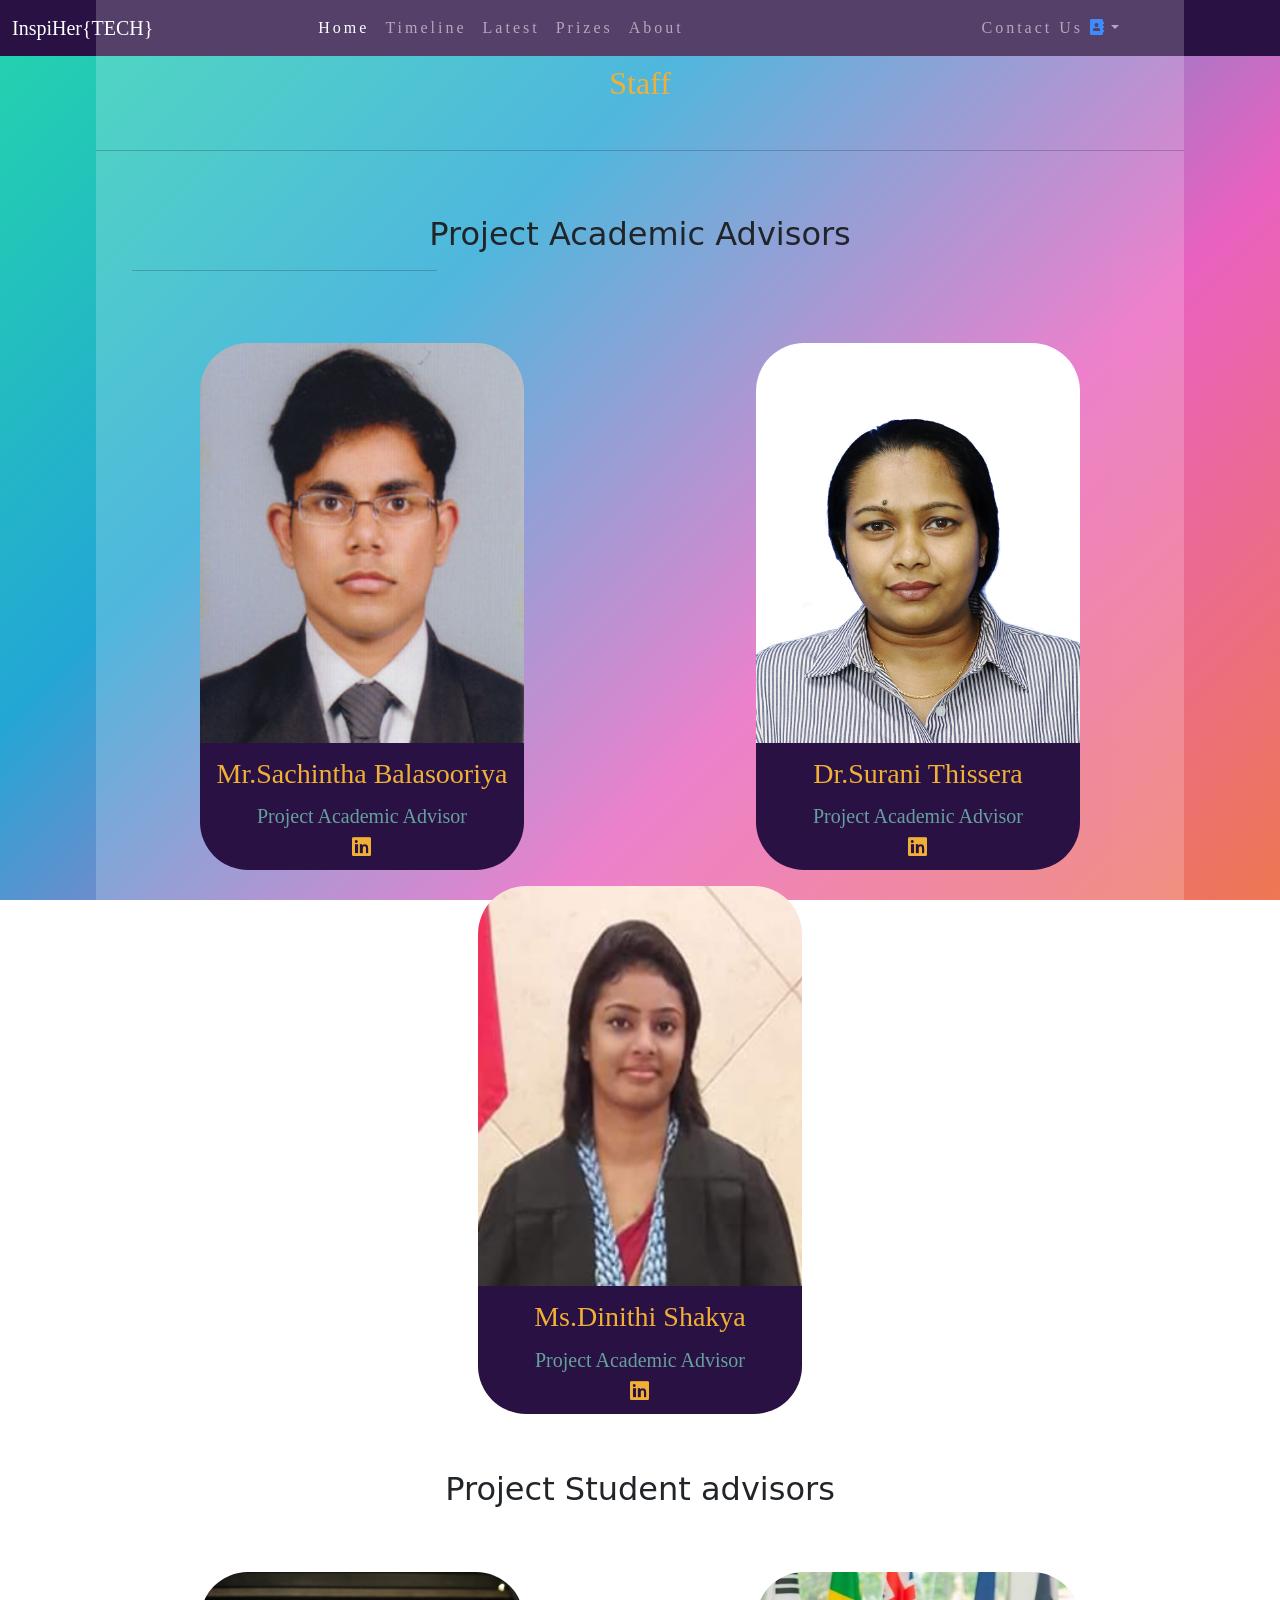
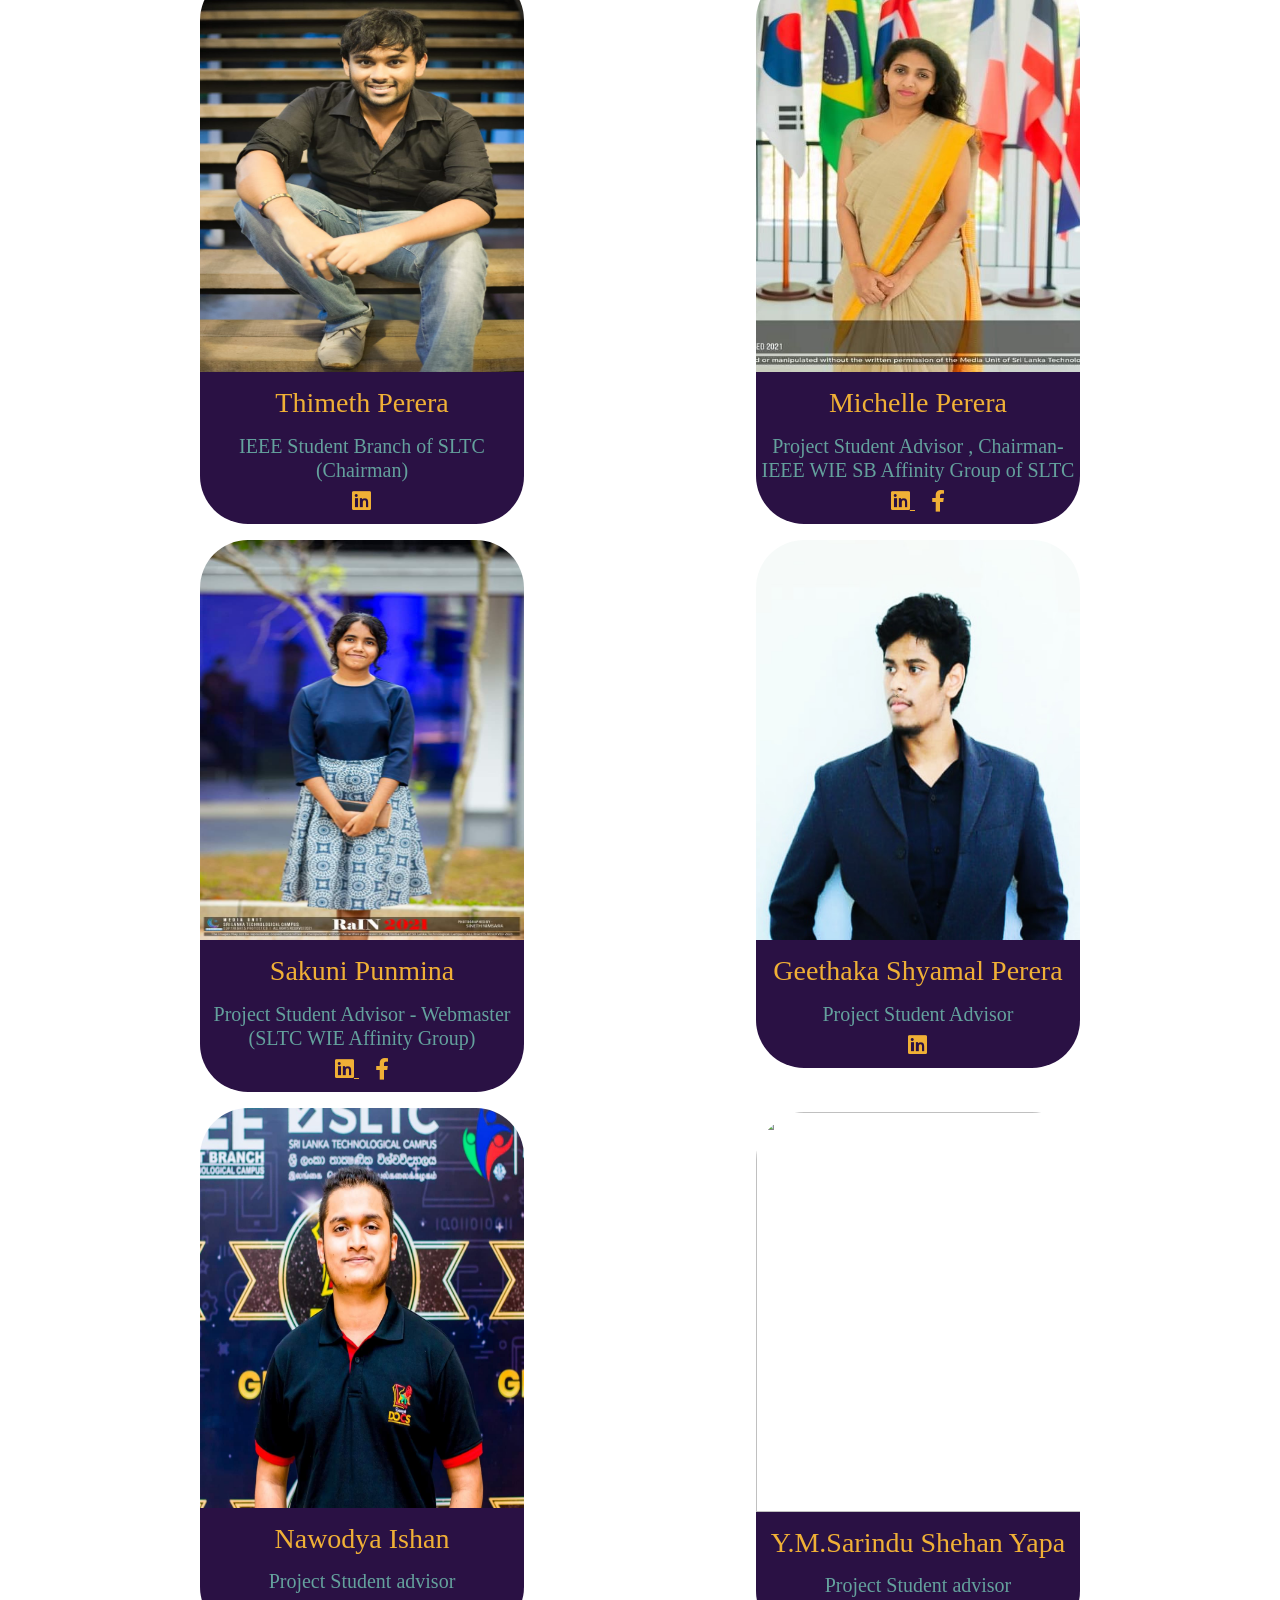
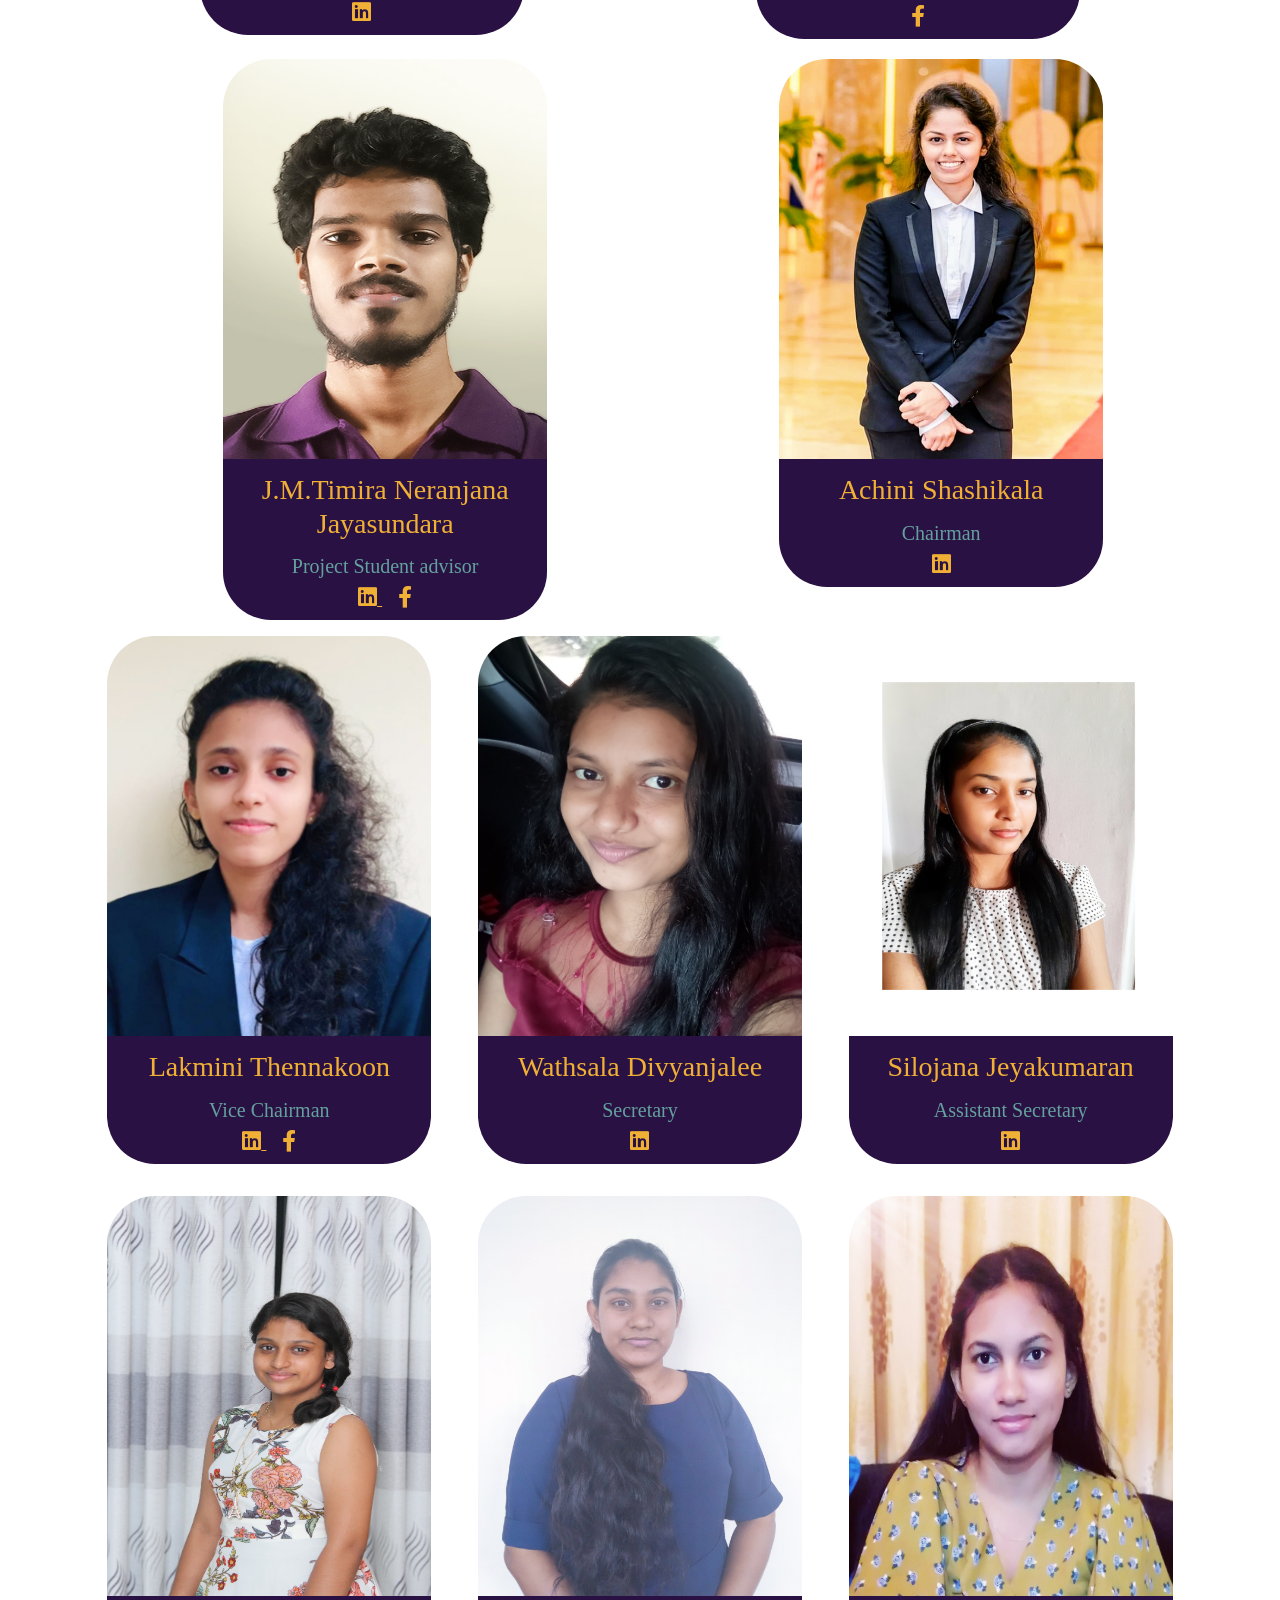
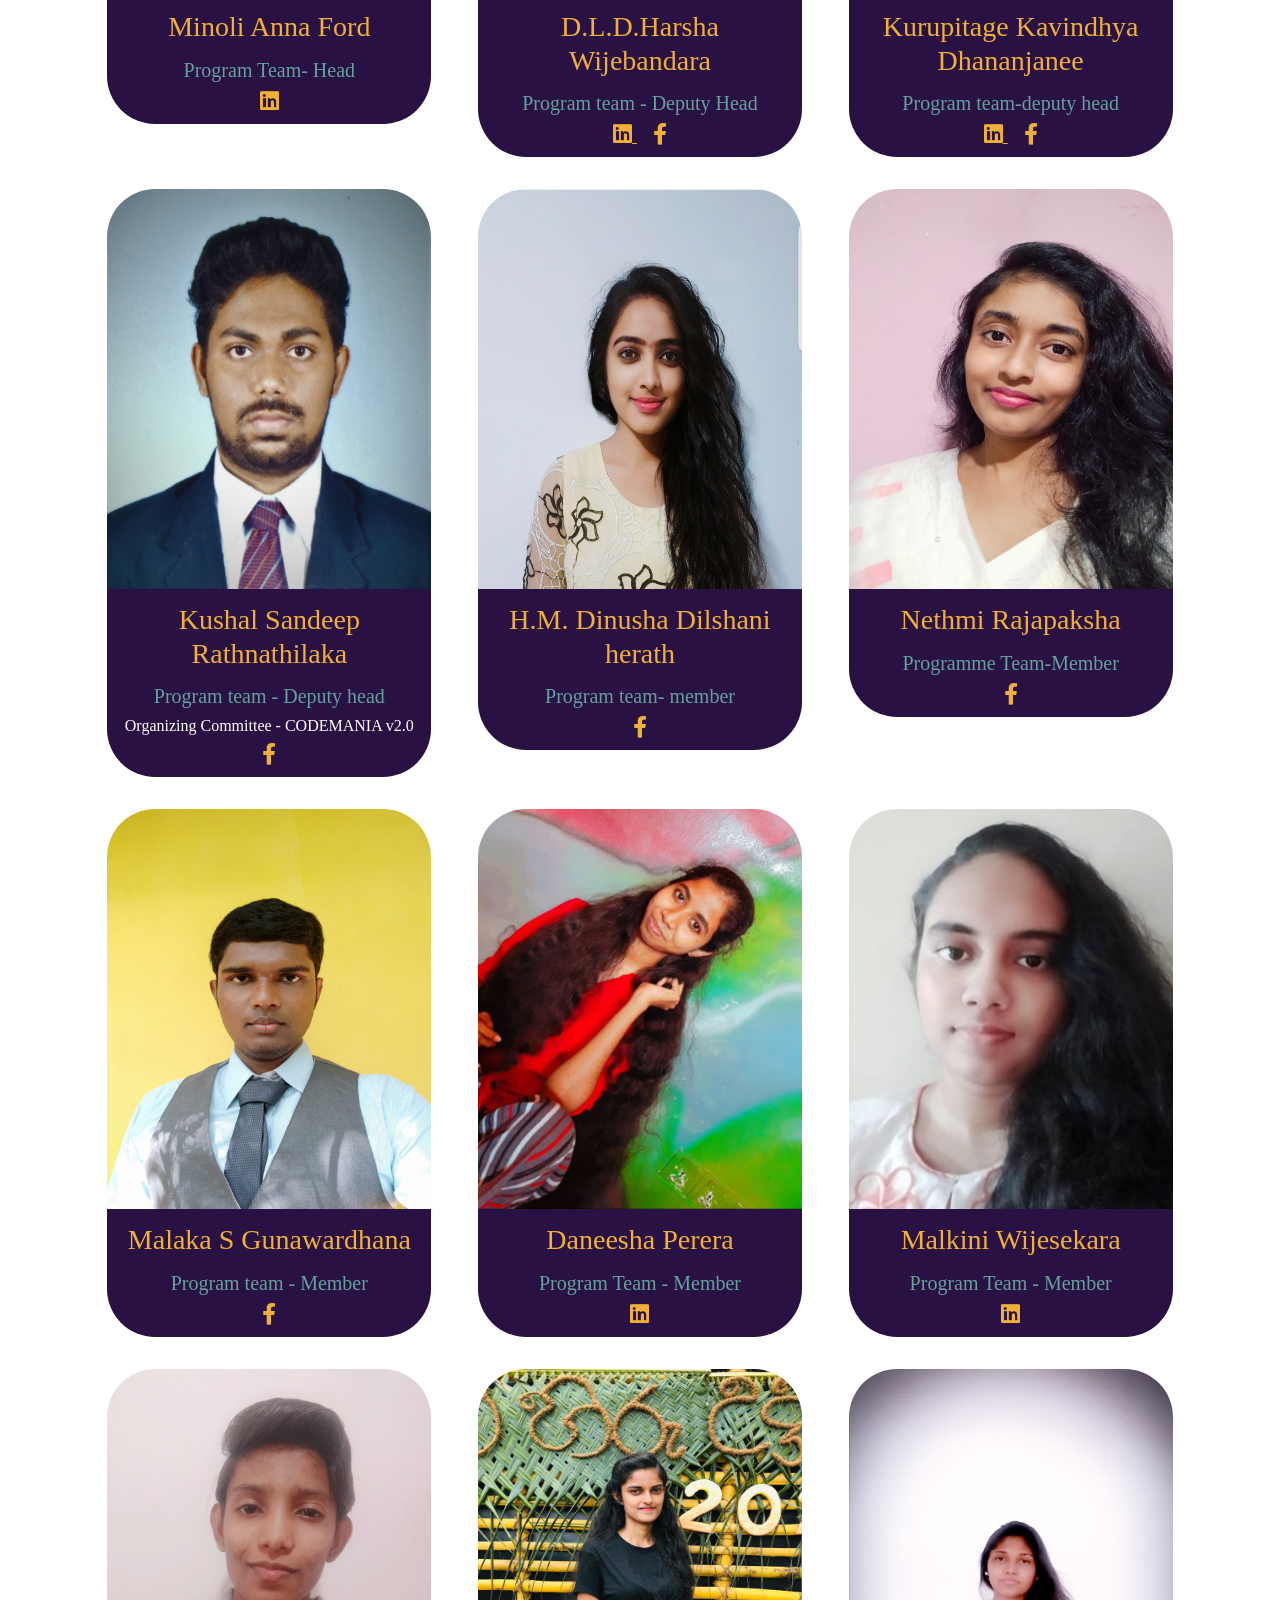
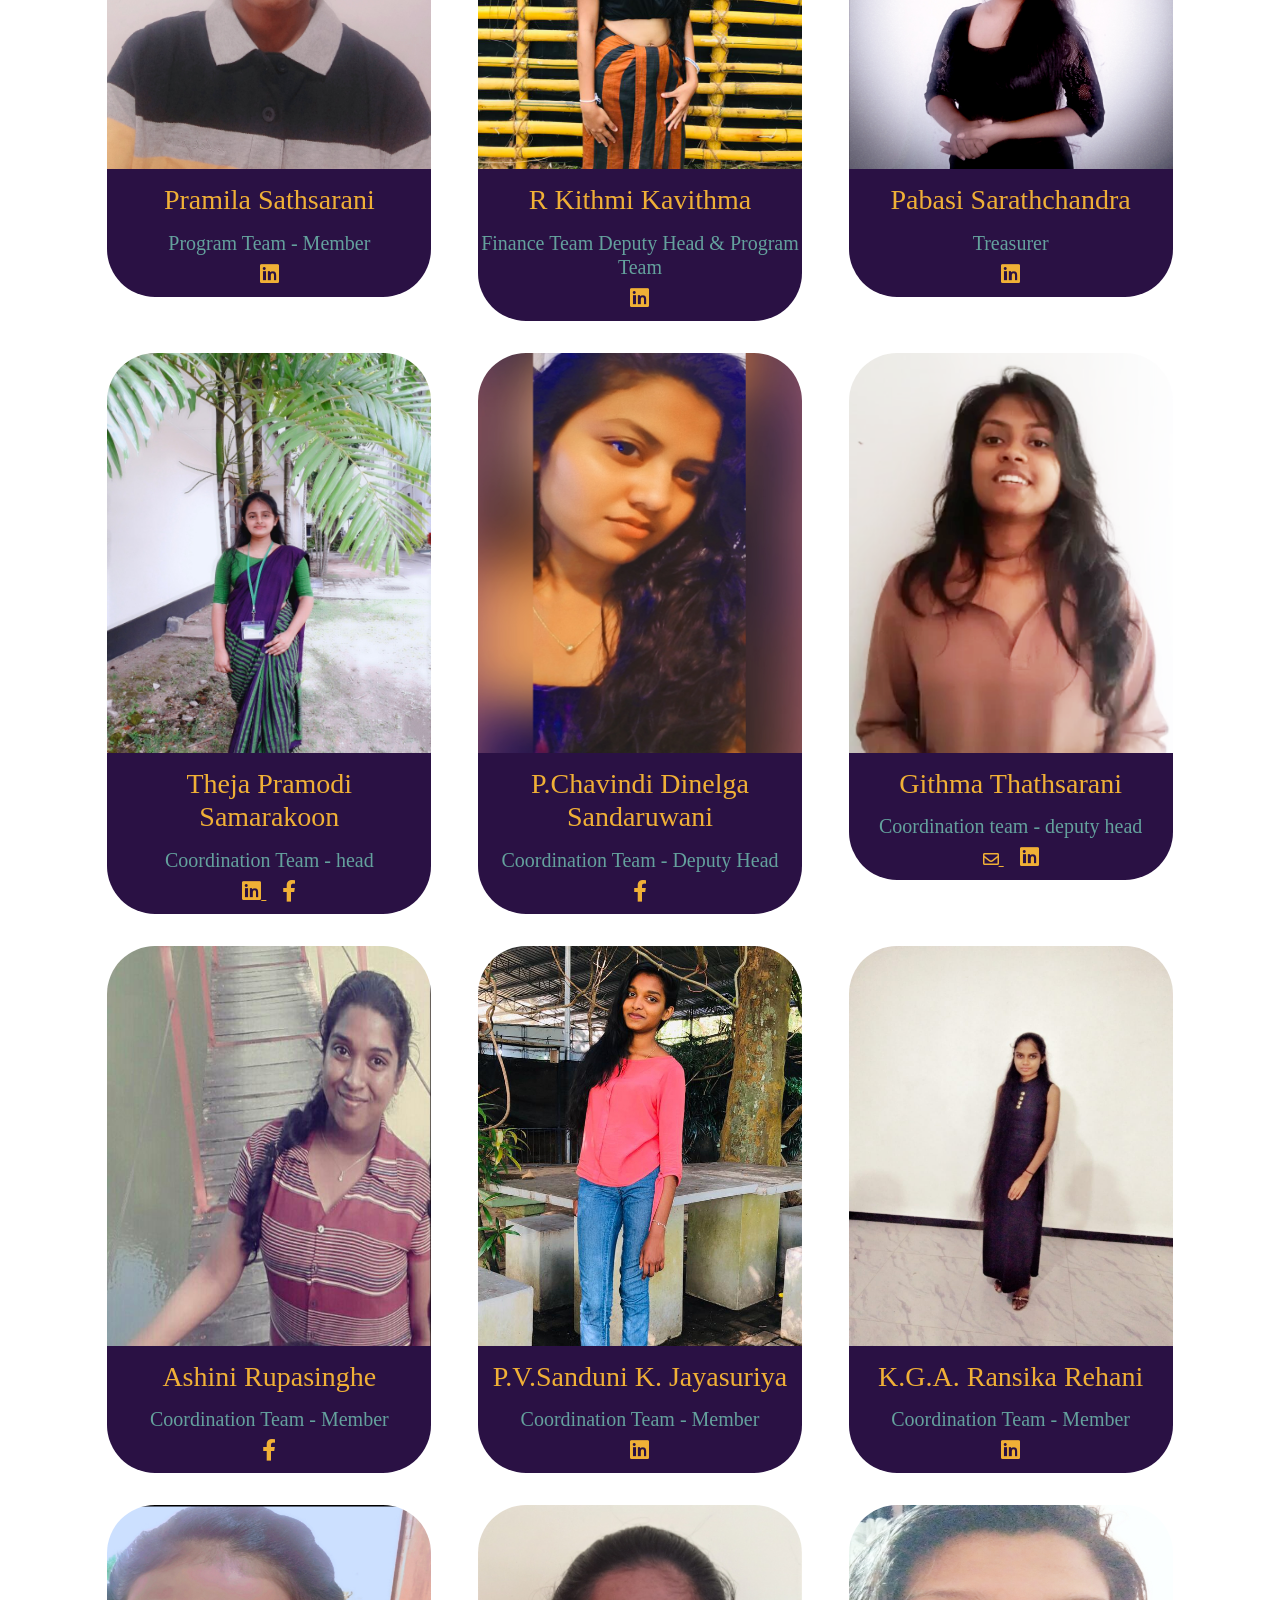
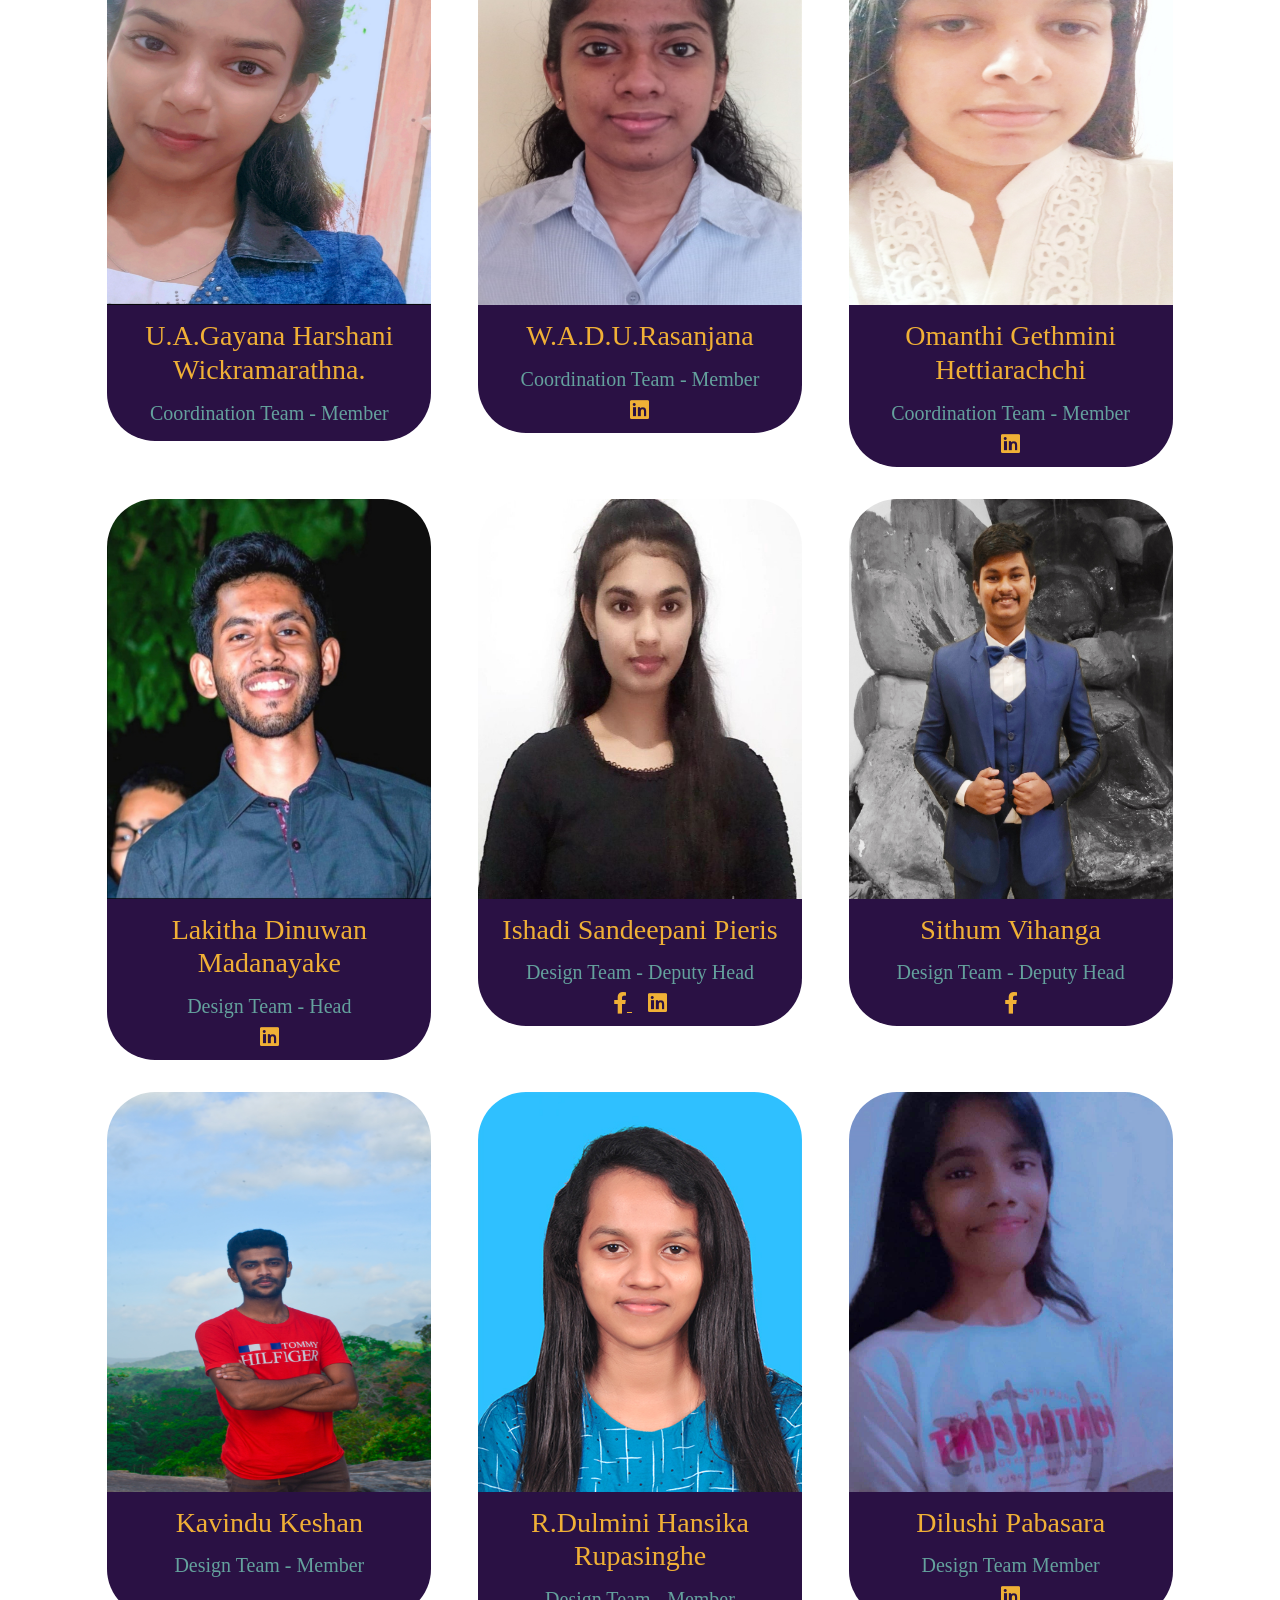
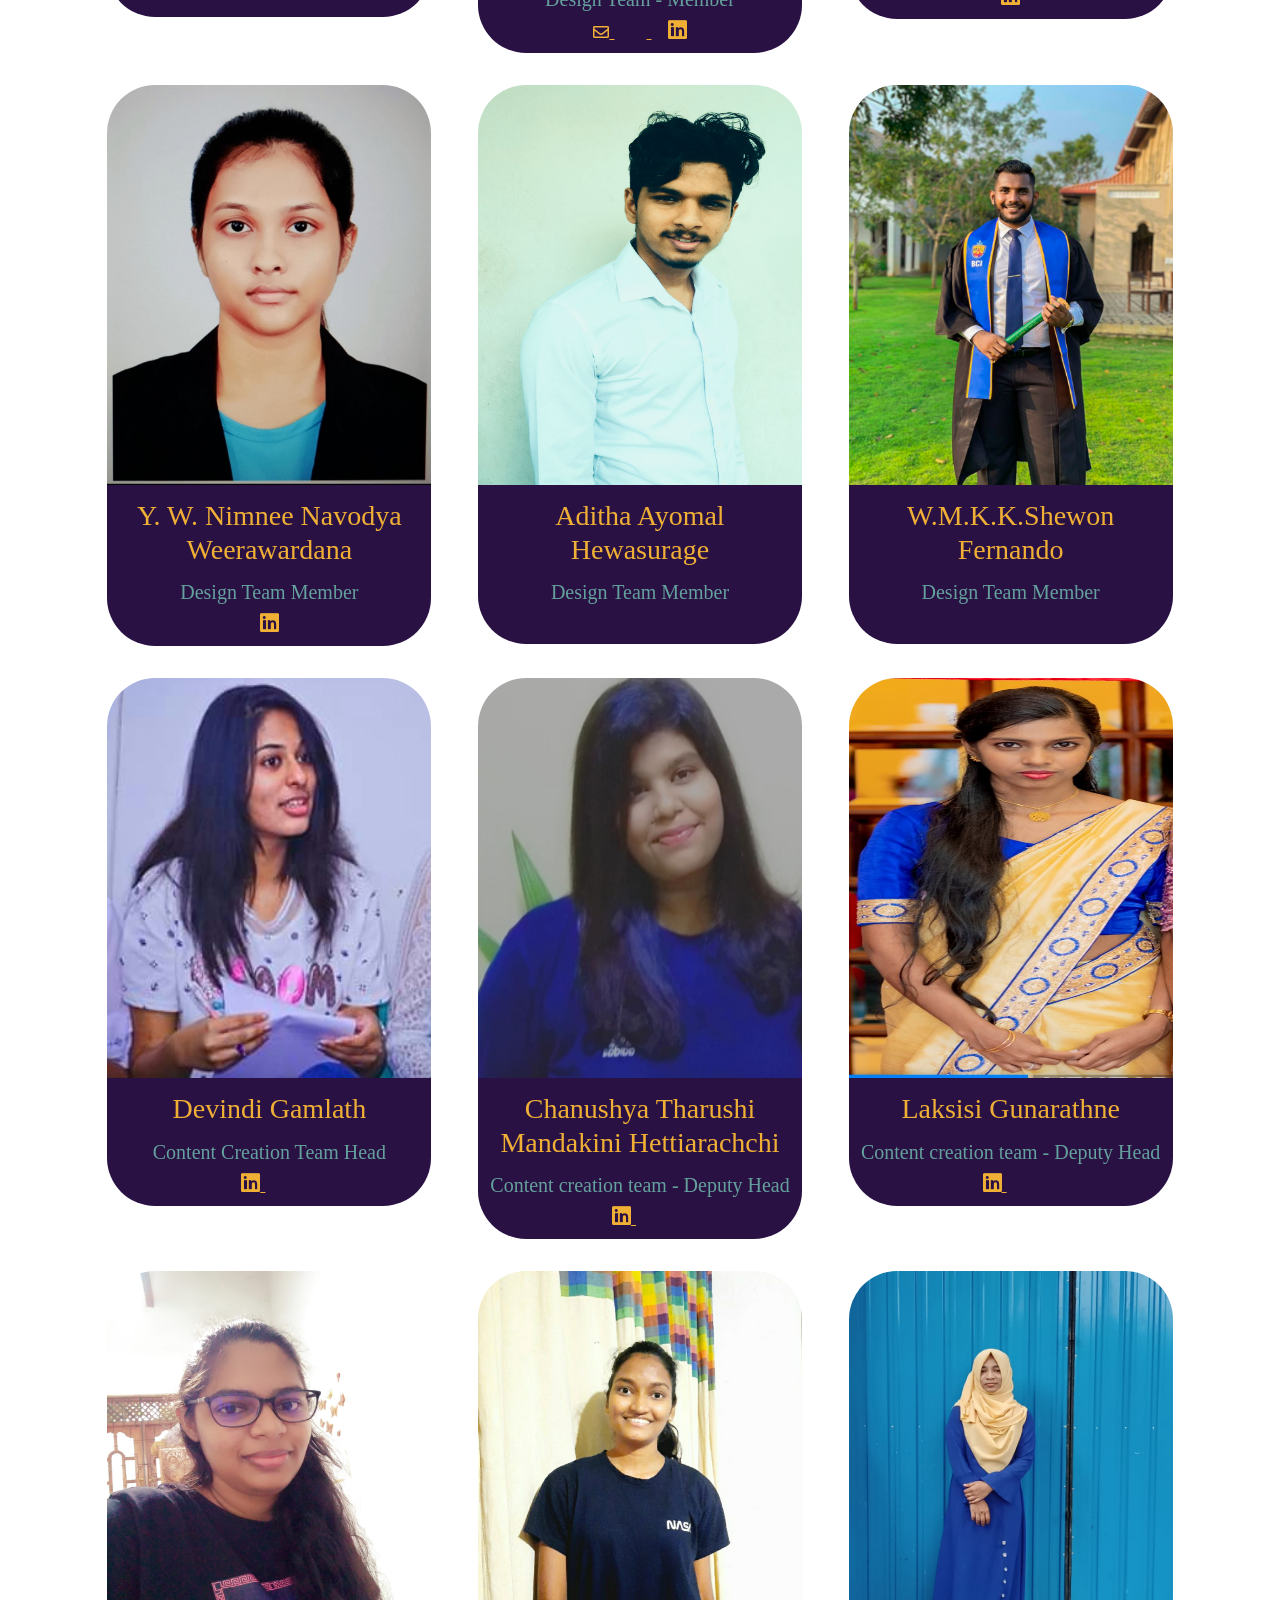
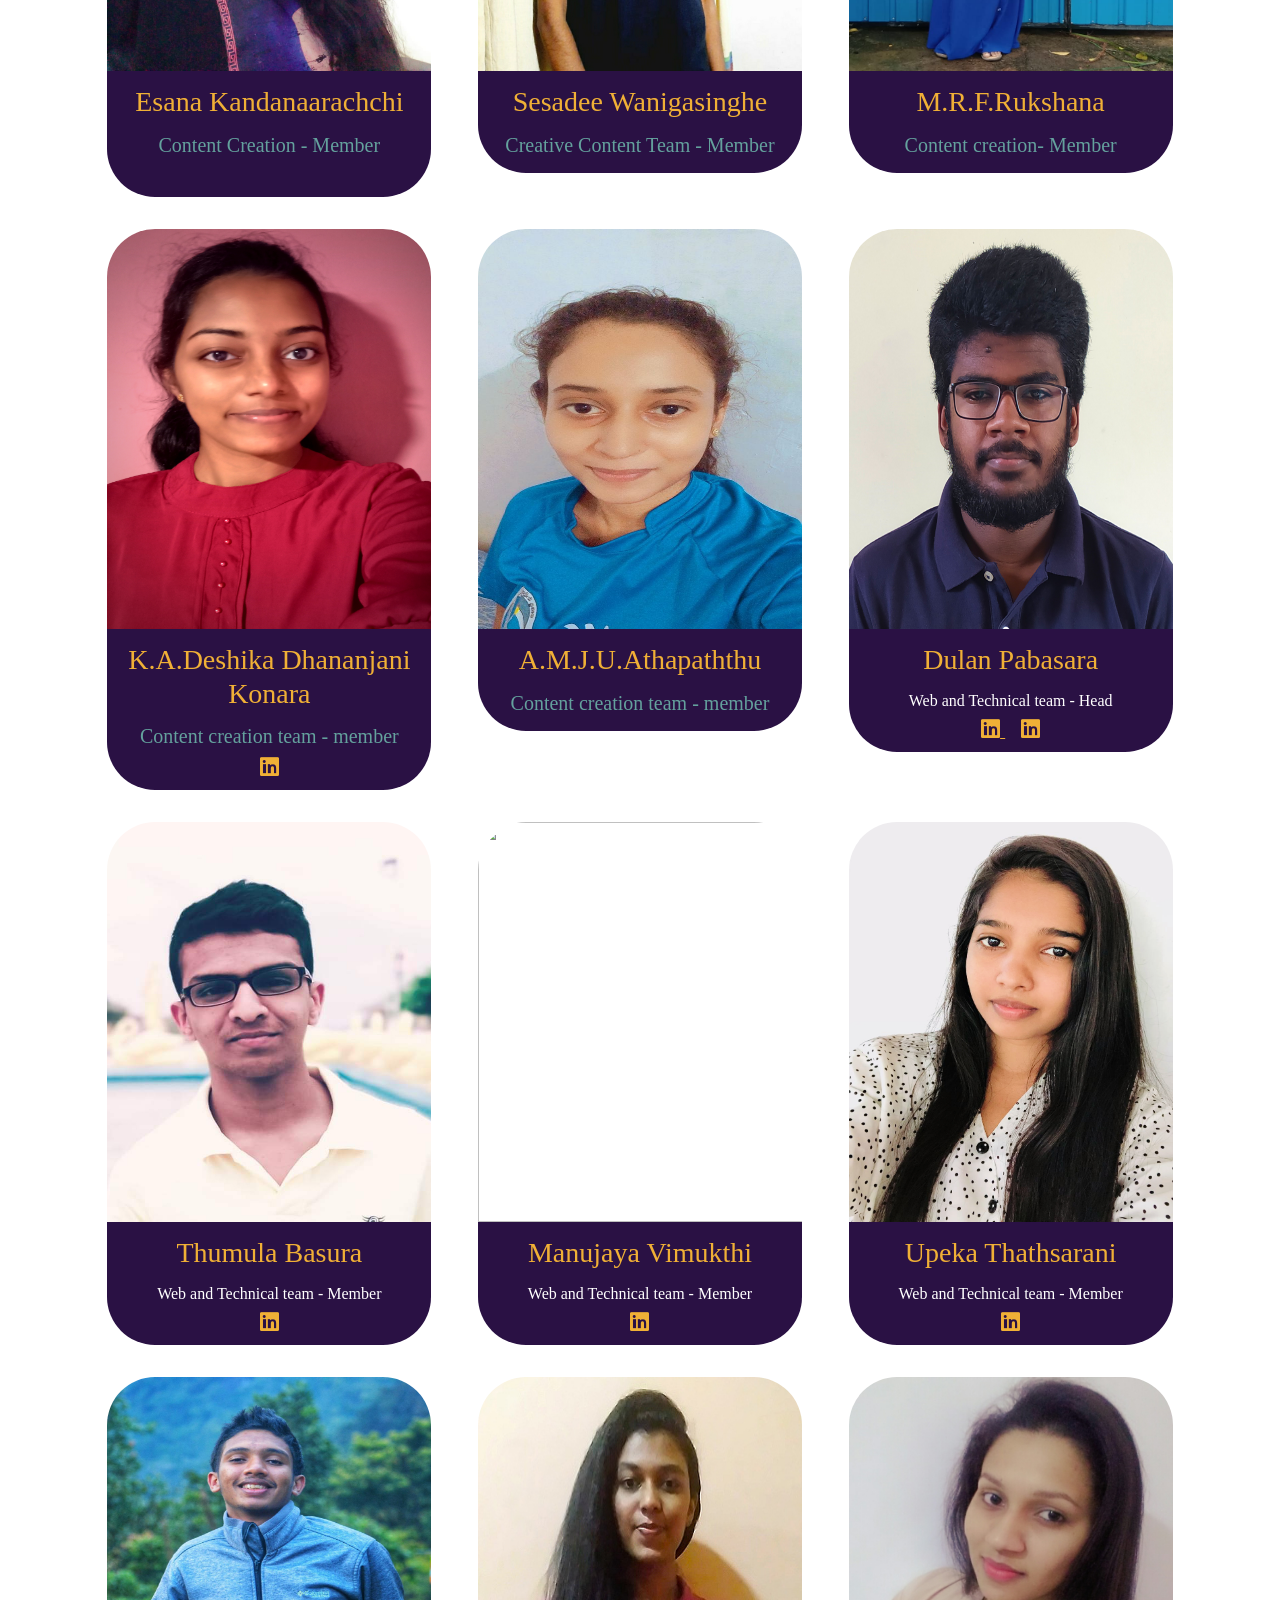
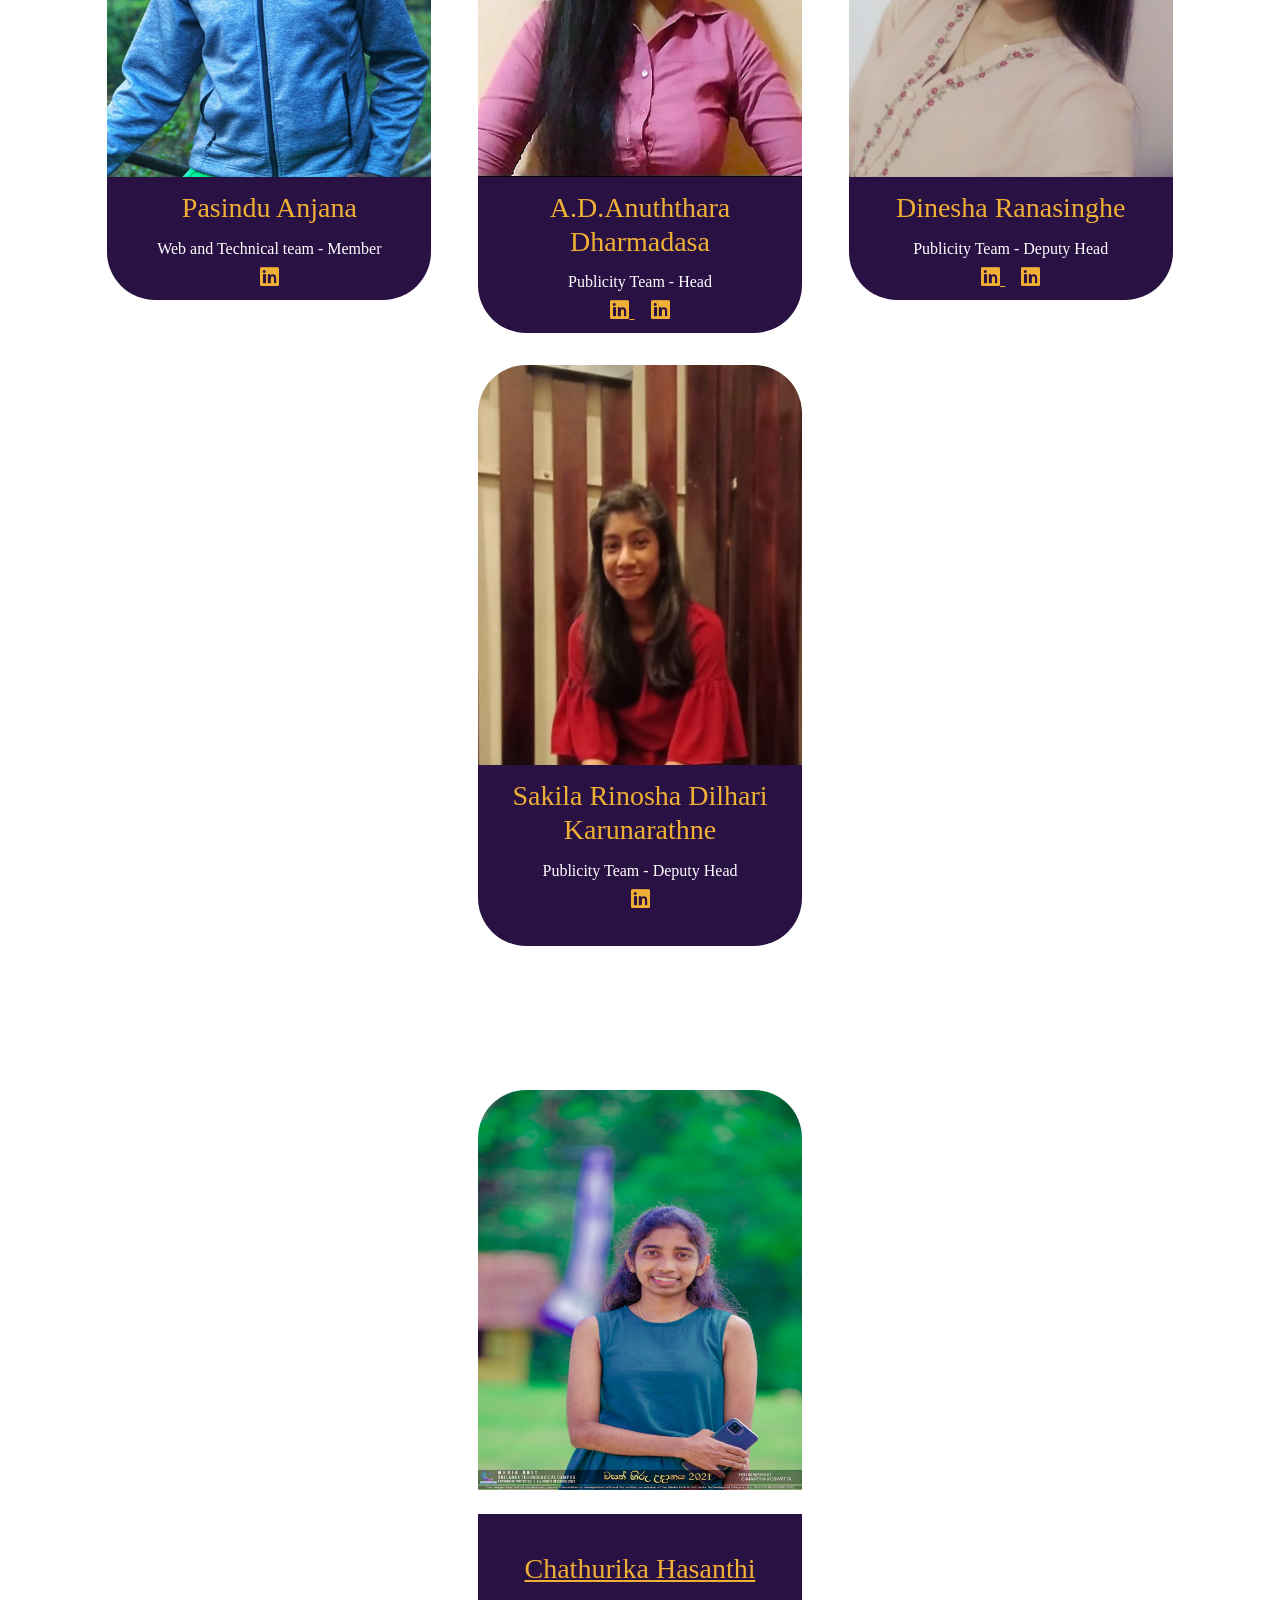
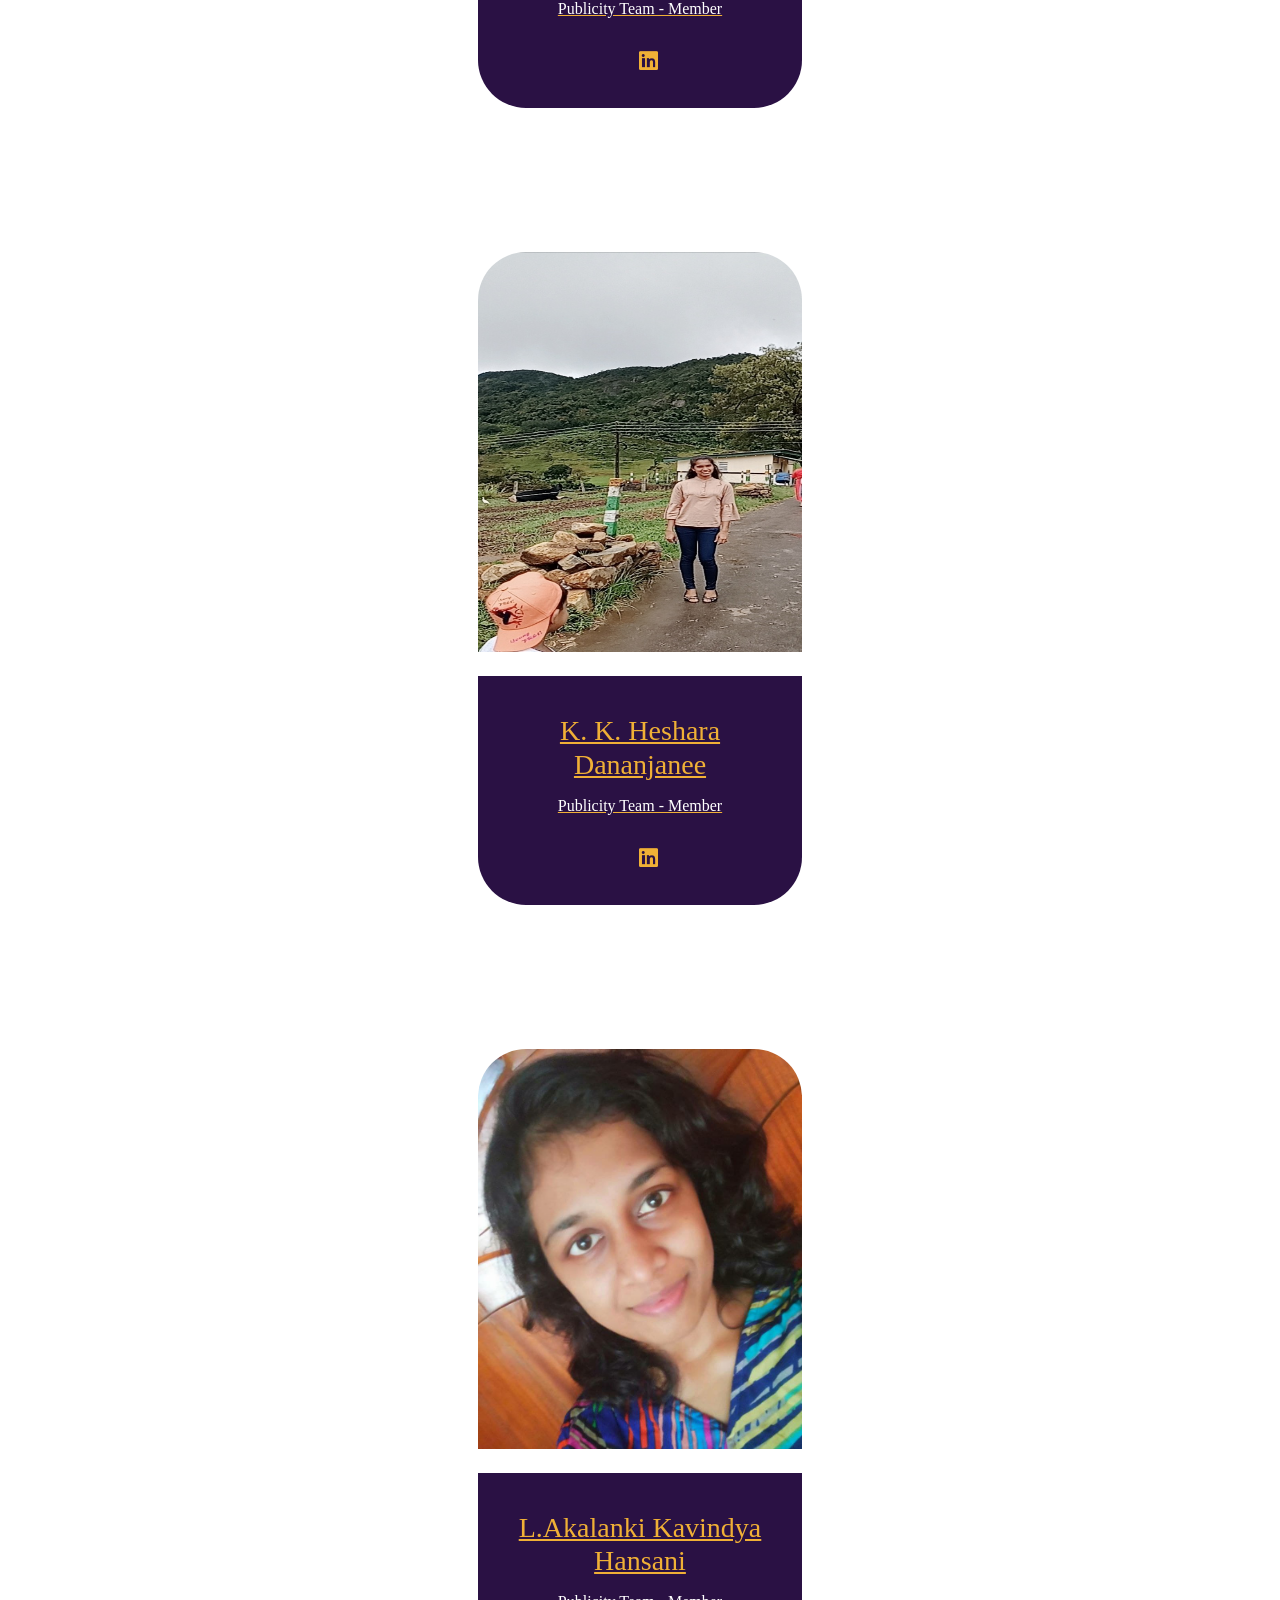
==== commit 46d2a3cc: "edit" ====
--- a/index.html
+++ b/index.html
@@ -753,7 +753,7 @@
 								<div class="team-textbox">
 									<h3 class="team-name nexa orange">Pabasi Sarathchandra</h3>
 									<h5 class="nexa blue">Treasurer</h5>
-									<div class="team-social accessible">https://wwcom/pabasi.sarathchandra
+									<div class="team-social accessible">
 										<a class="social-button orange-hover" href="https://www.linkedin.com/in/kithmi-kavithma-6597961a4">
 											<i class="fab fa-linkedin"></i>
 										</a> 
@@ -1037,7 +1037,7 @@
 						<div class="col-xl-4">
 							<div class="team-card">
 								<div class="team-image">
-									<img class="team-image img-fluid" src="\assets\img\DP - 21UG0264 Siwaneththi Dilushi.png">
+									<img class="team-image img-fluid" src="\assets\img\DP - 21UG0264 Siwaneththi Dilushi1.jpg">
 								</div>
 								<div class="team-textbox">
 									<h3 class="team-name nexa orange">Dilushi Pabasara</h3>
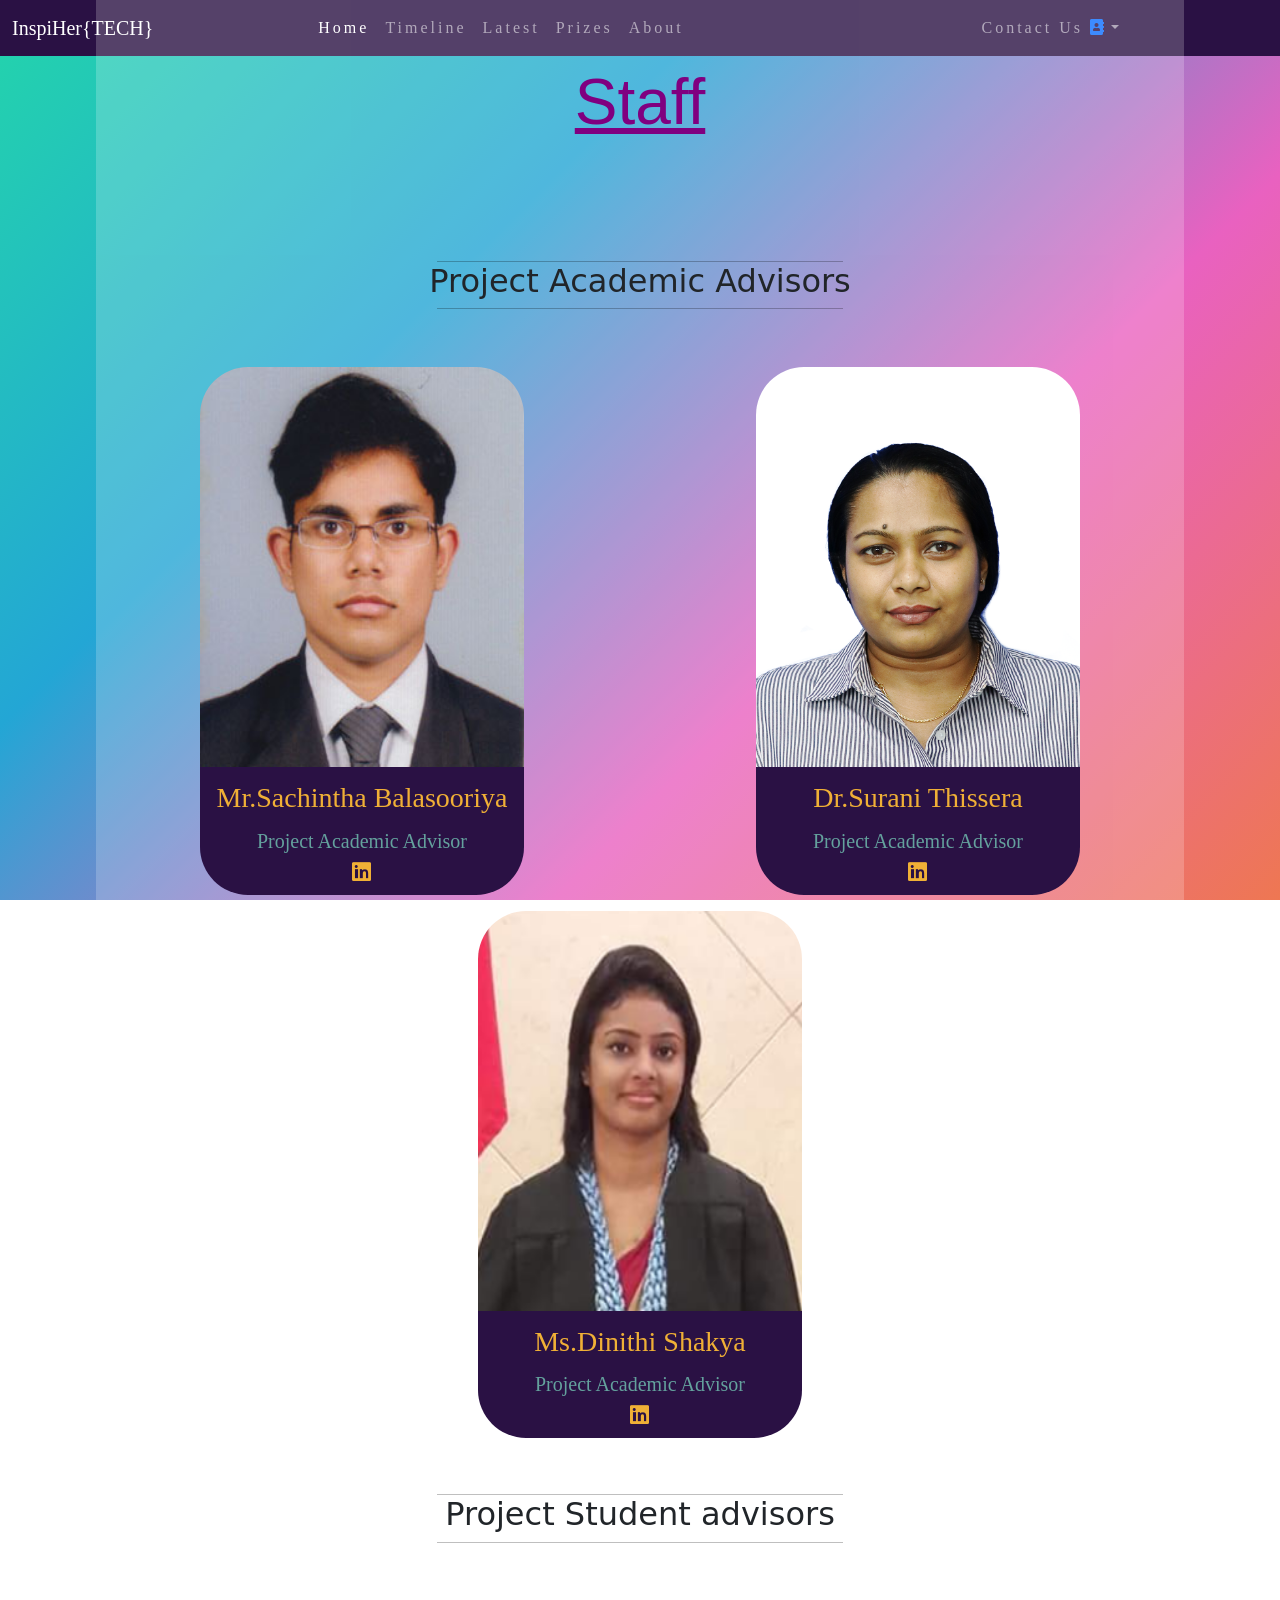
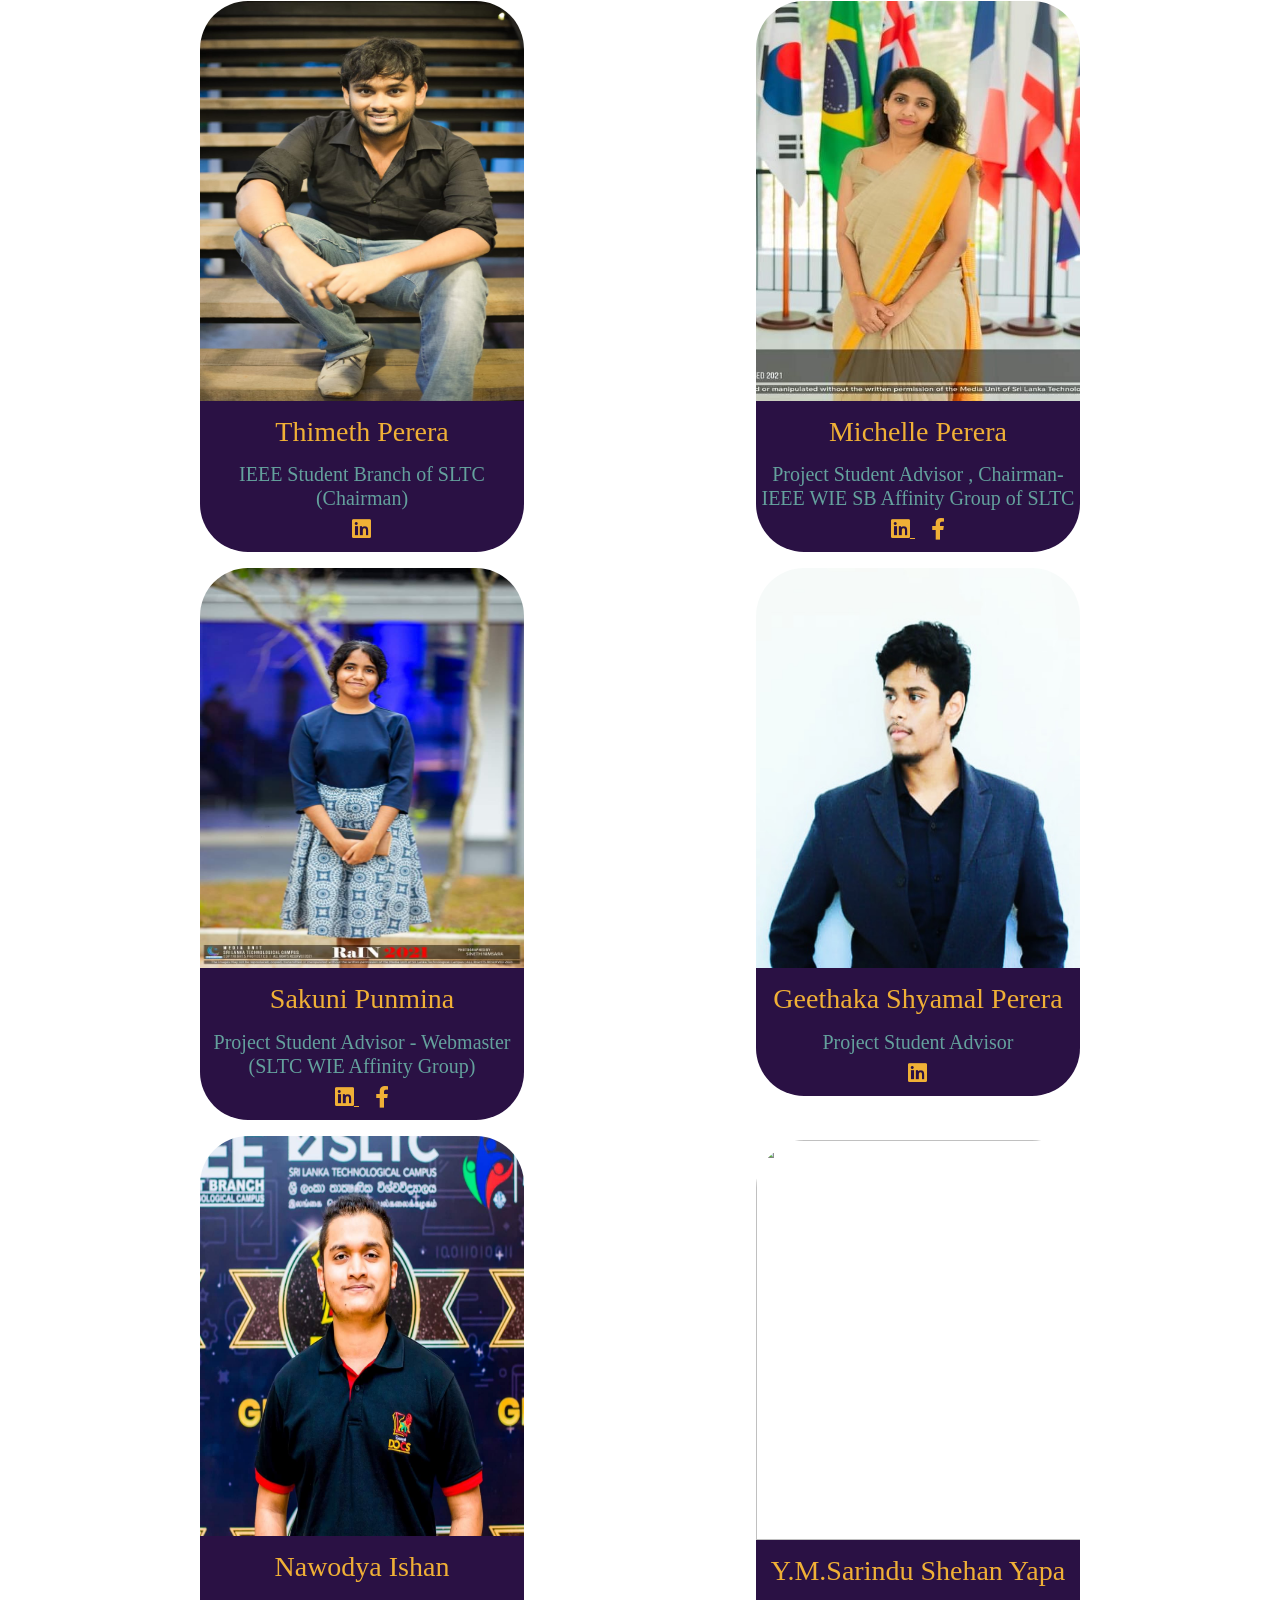
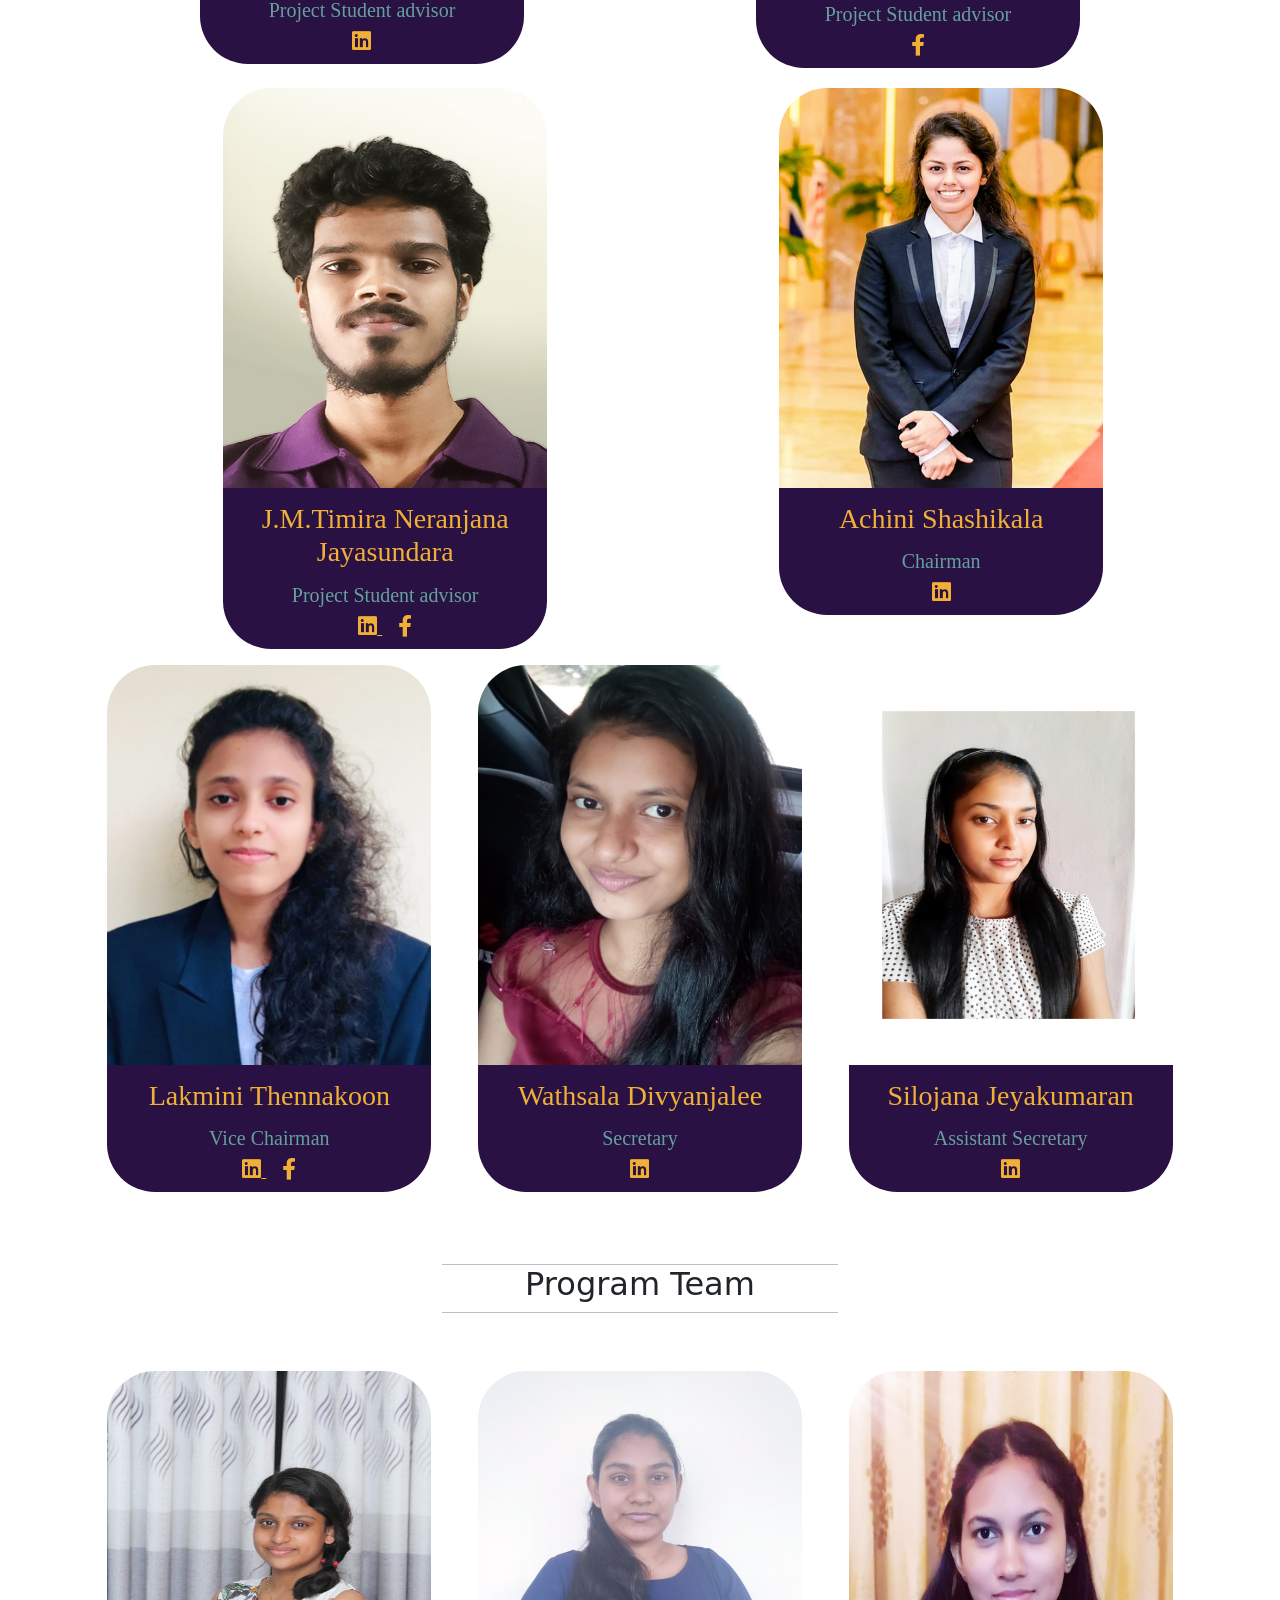
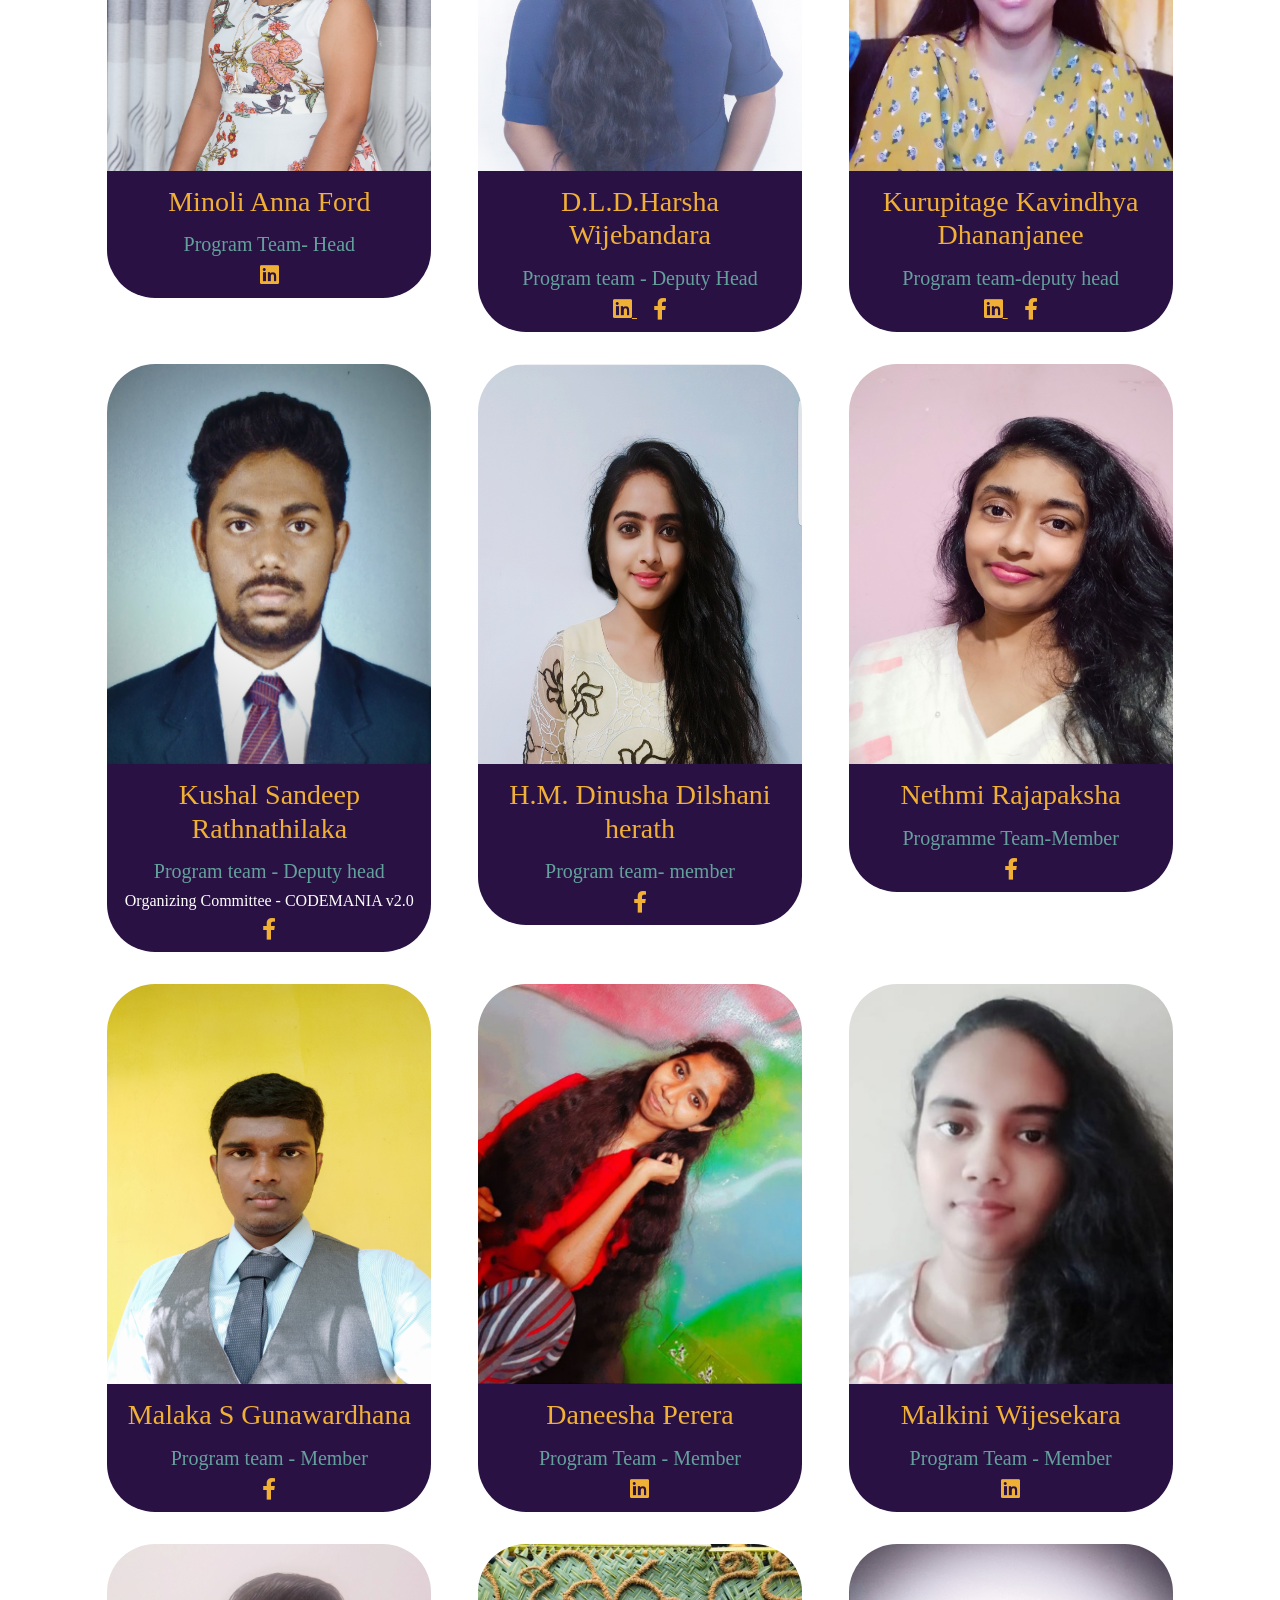
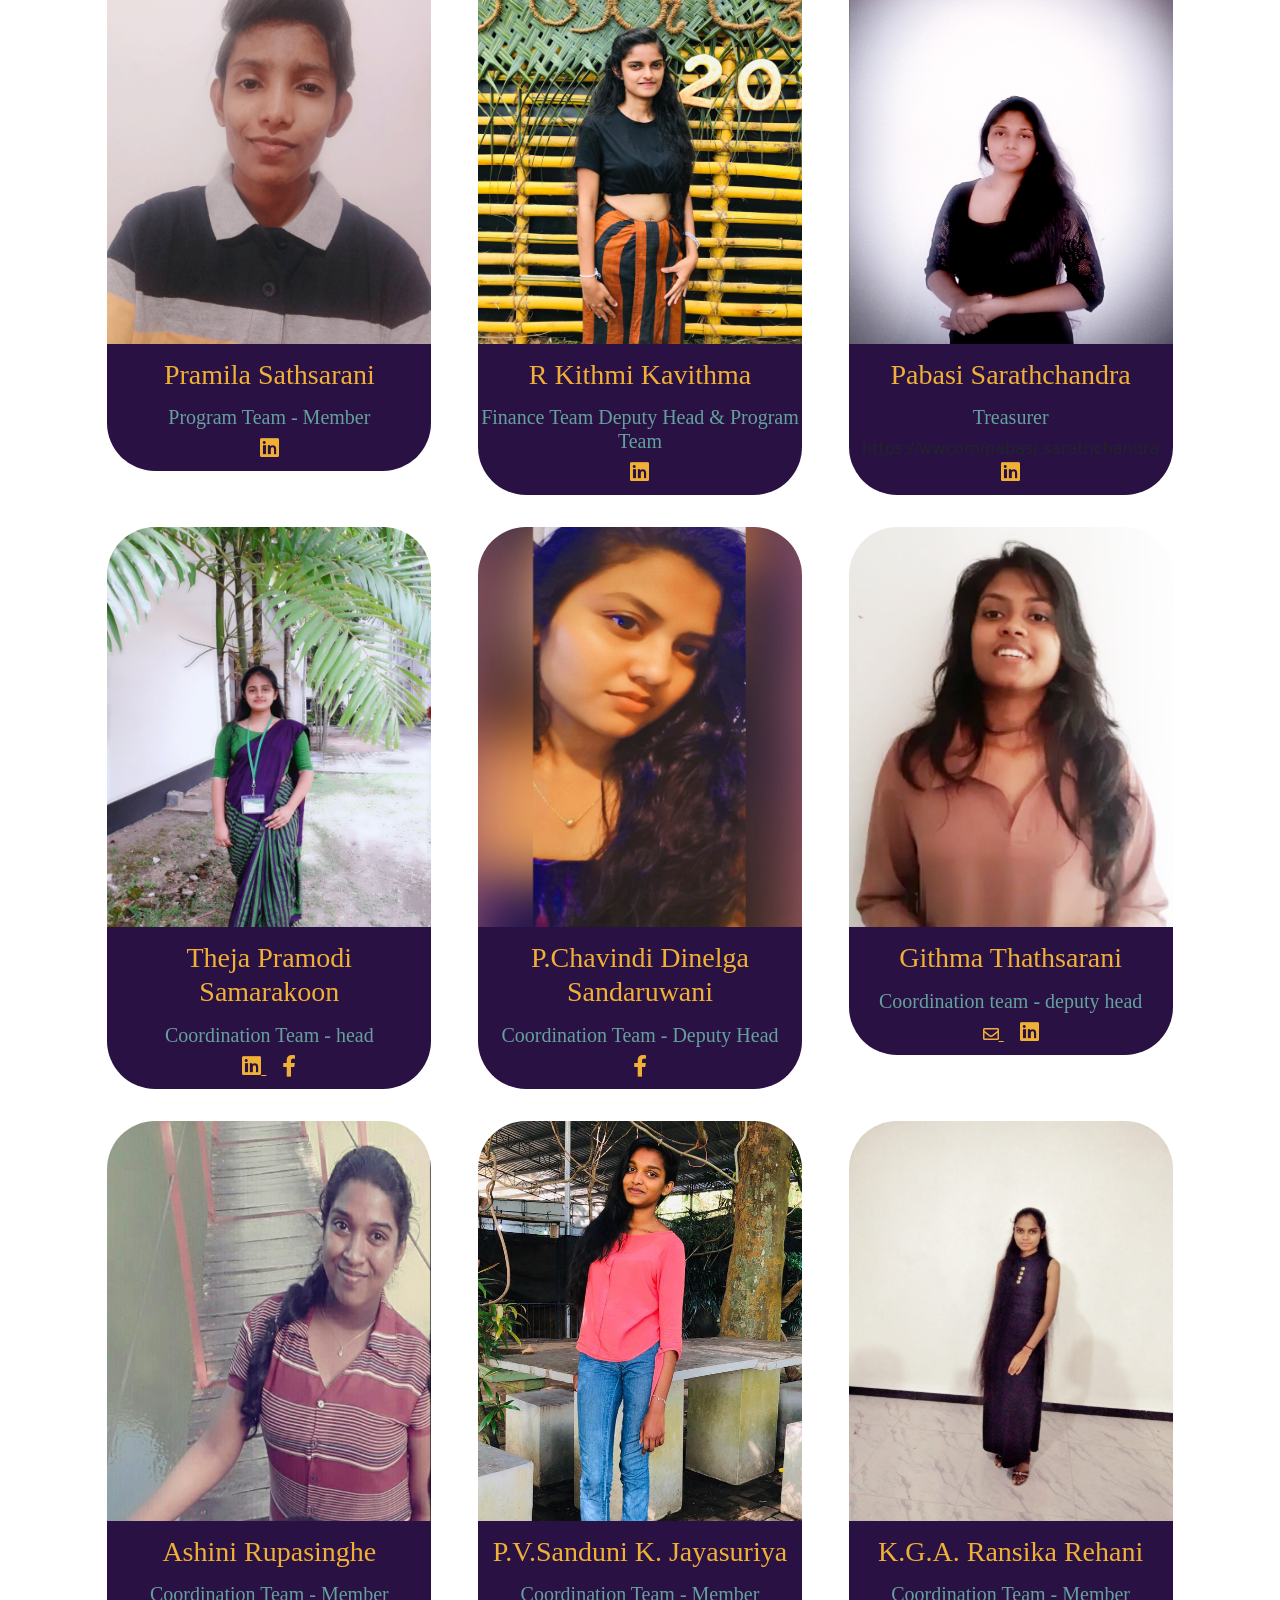
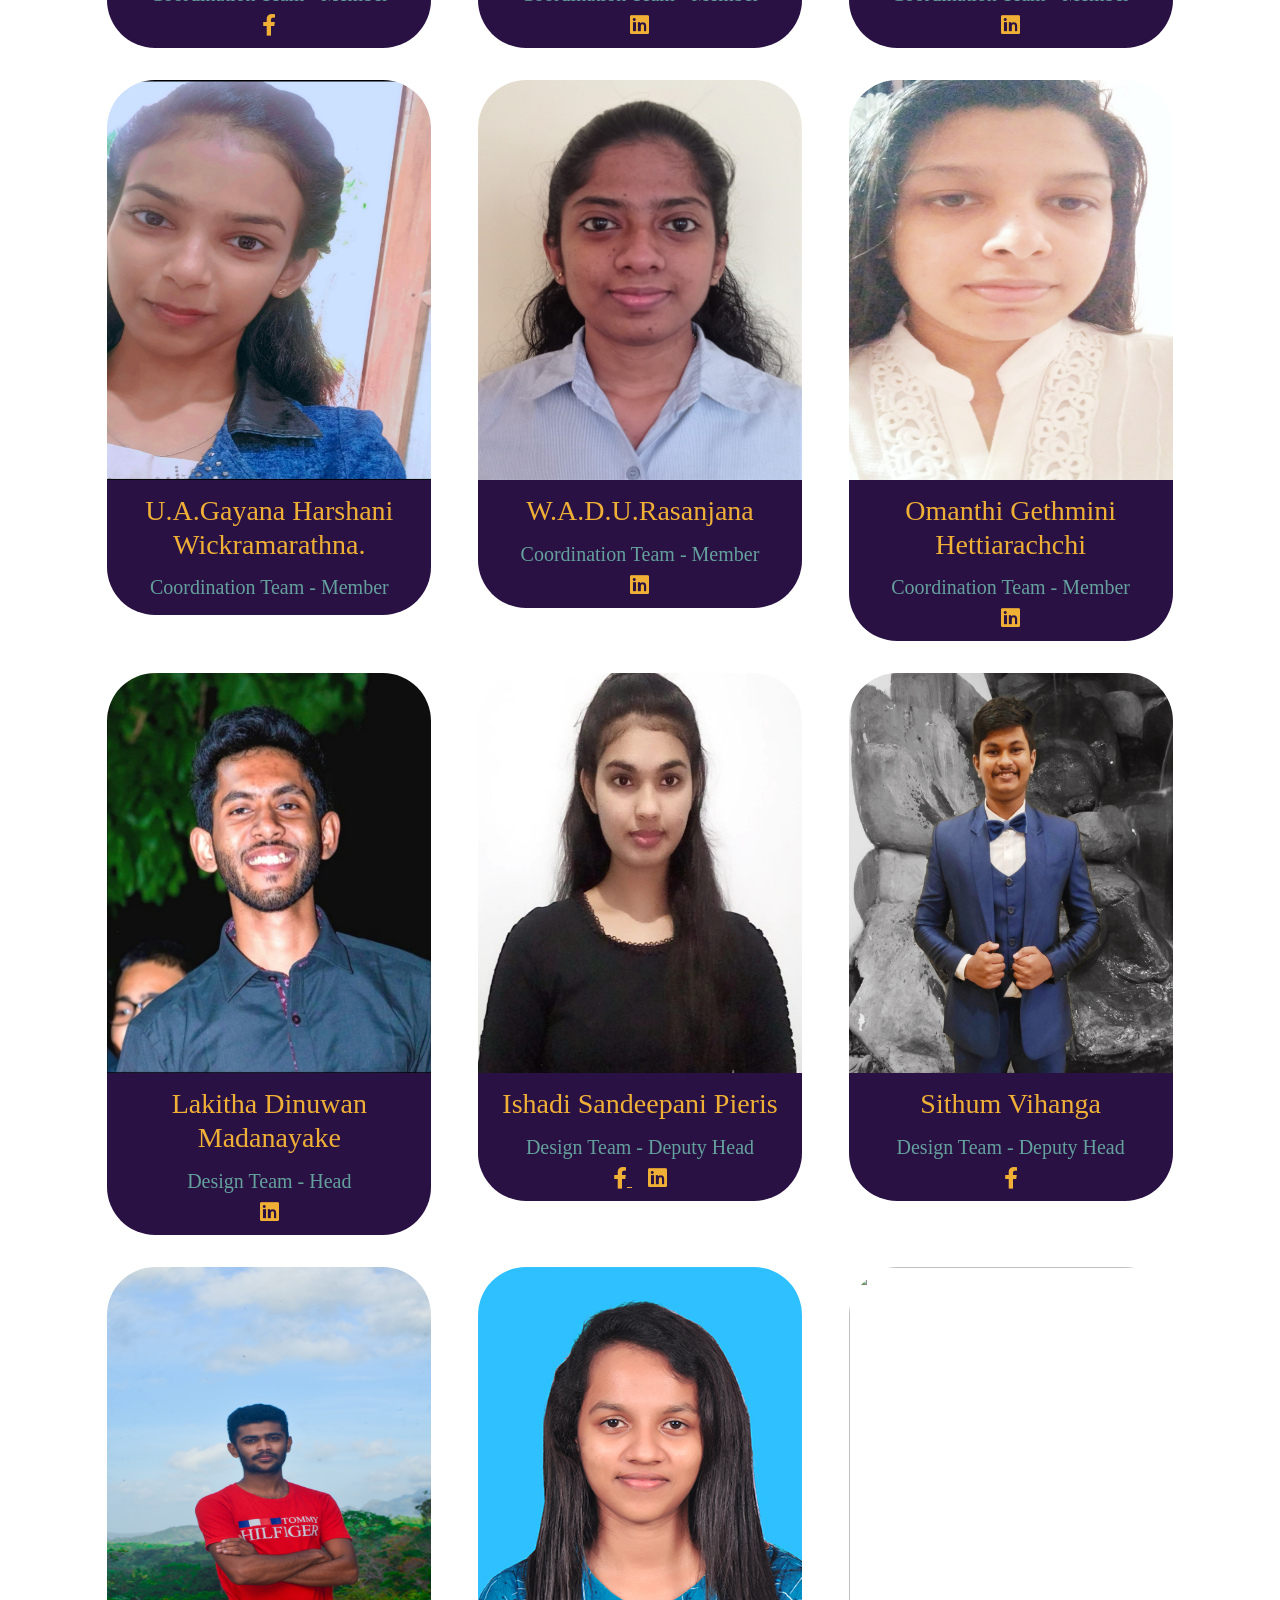
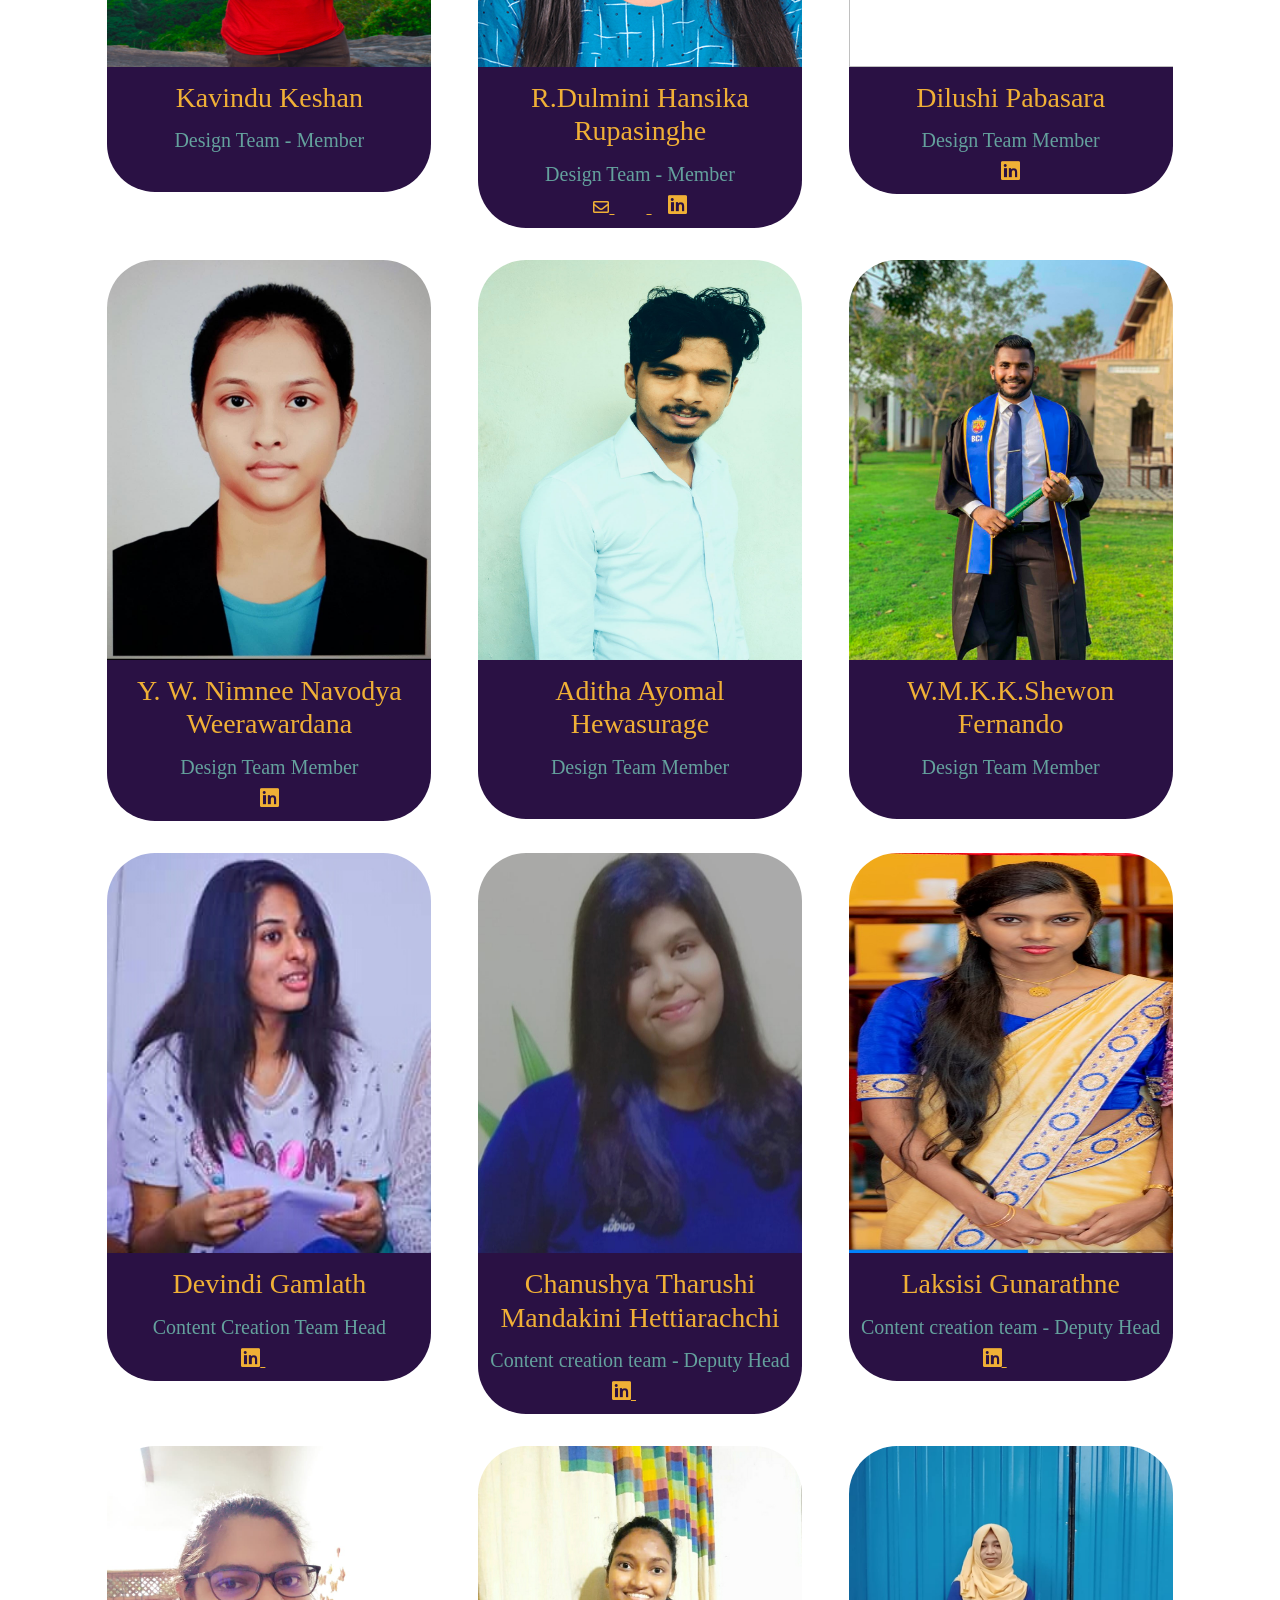
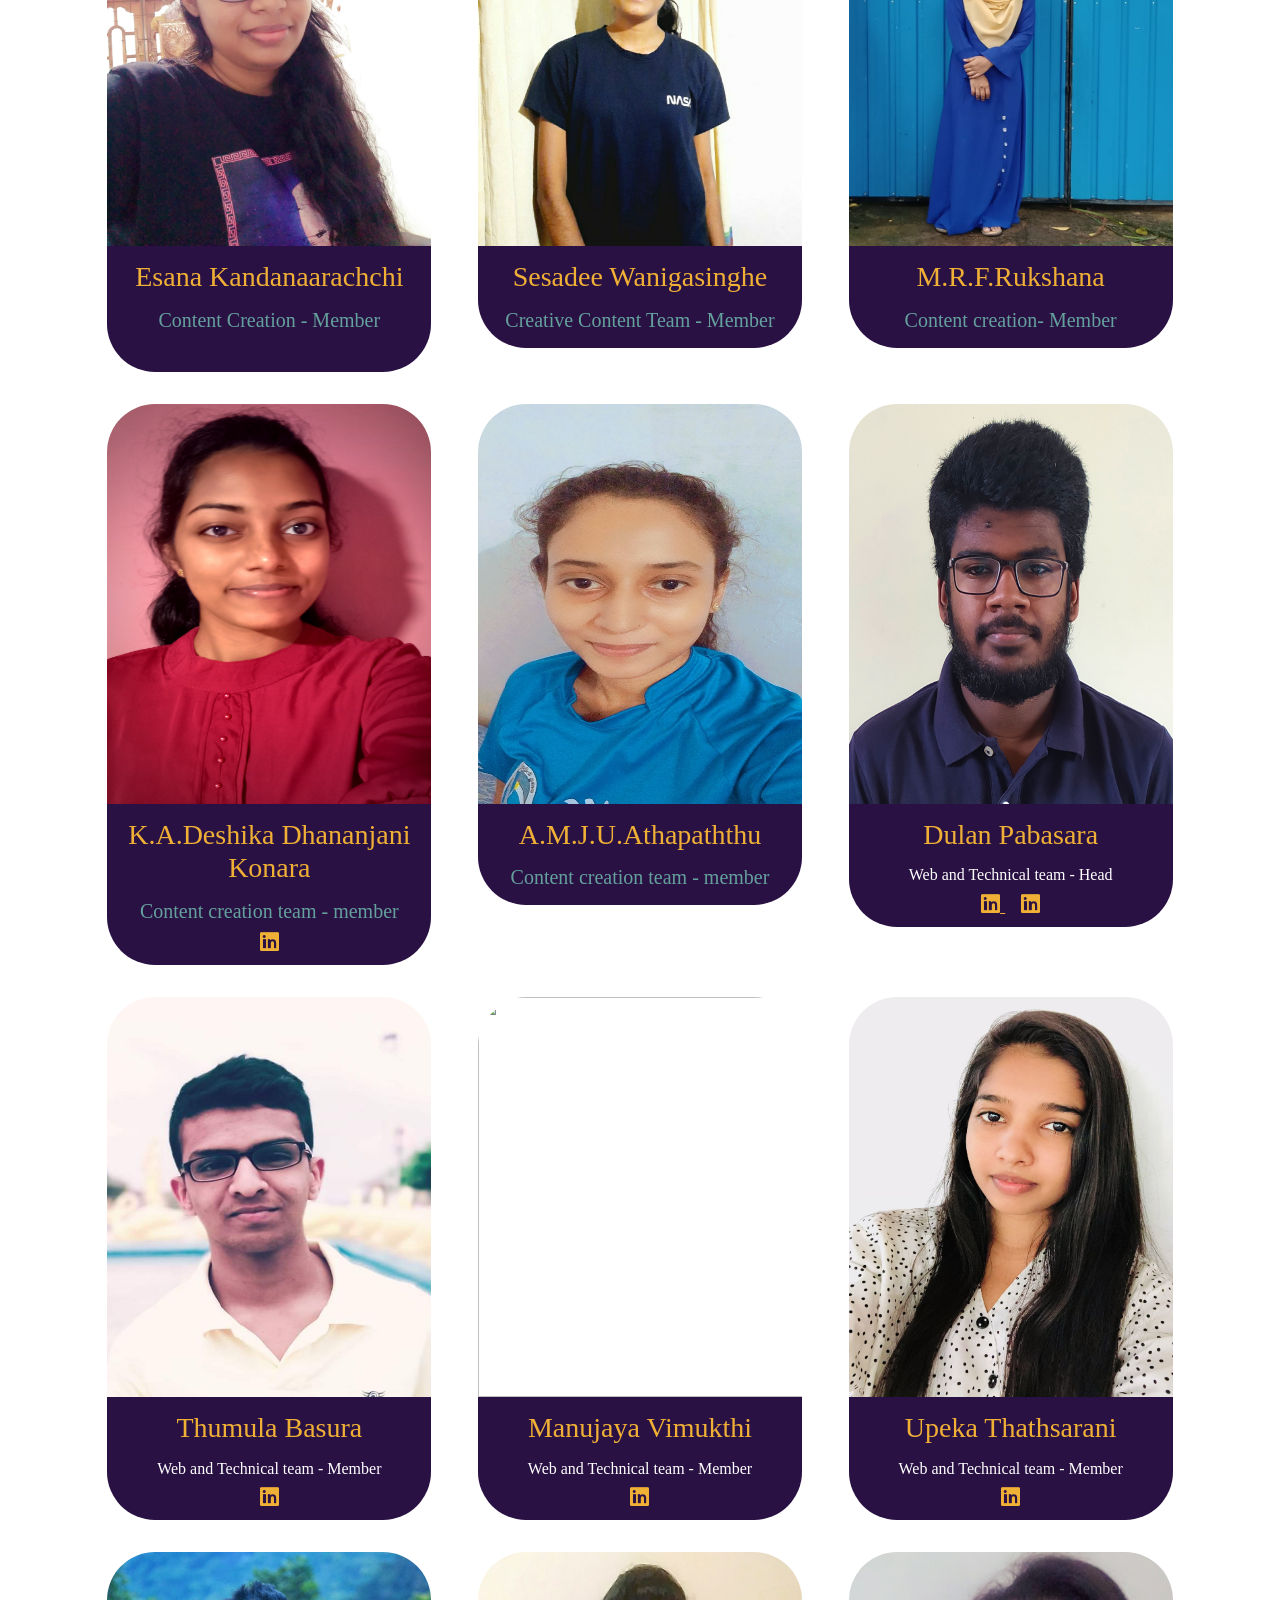
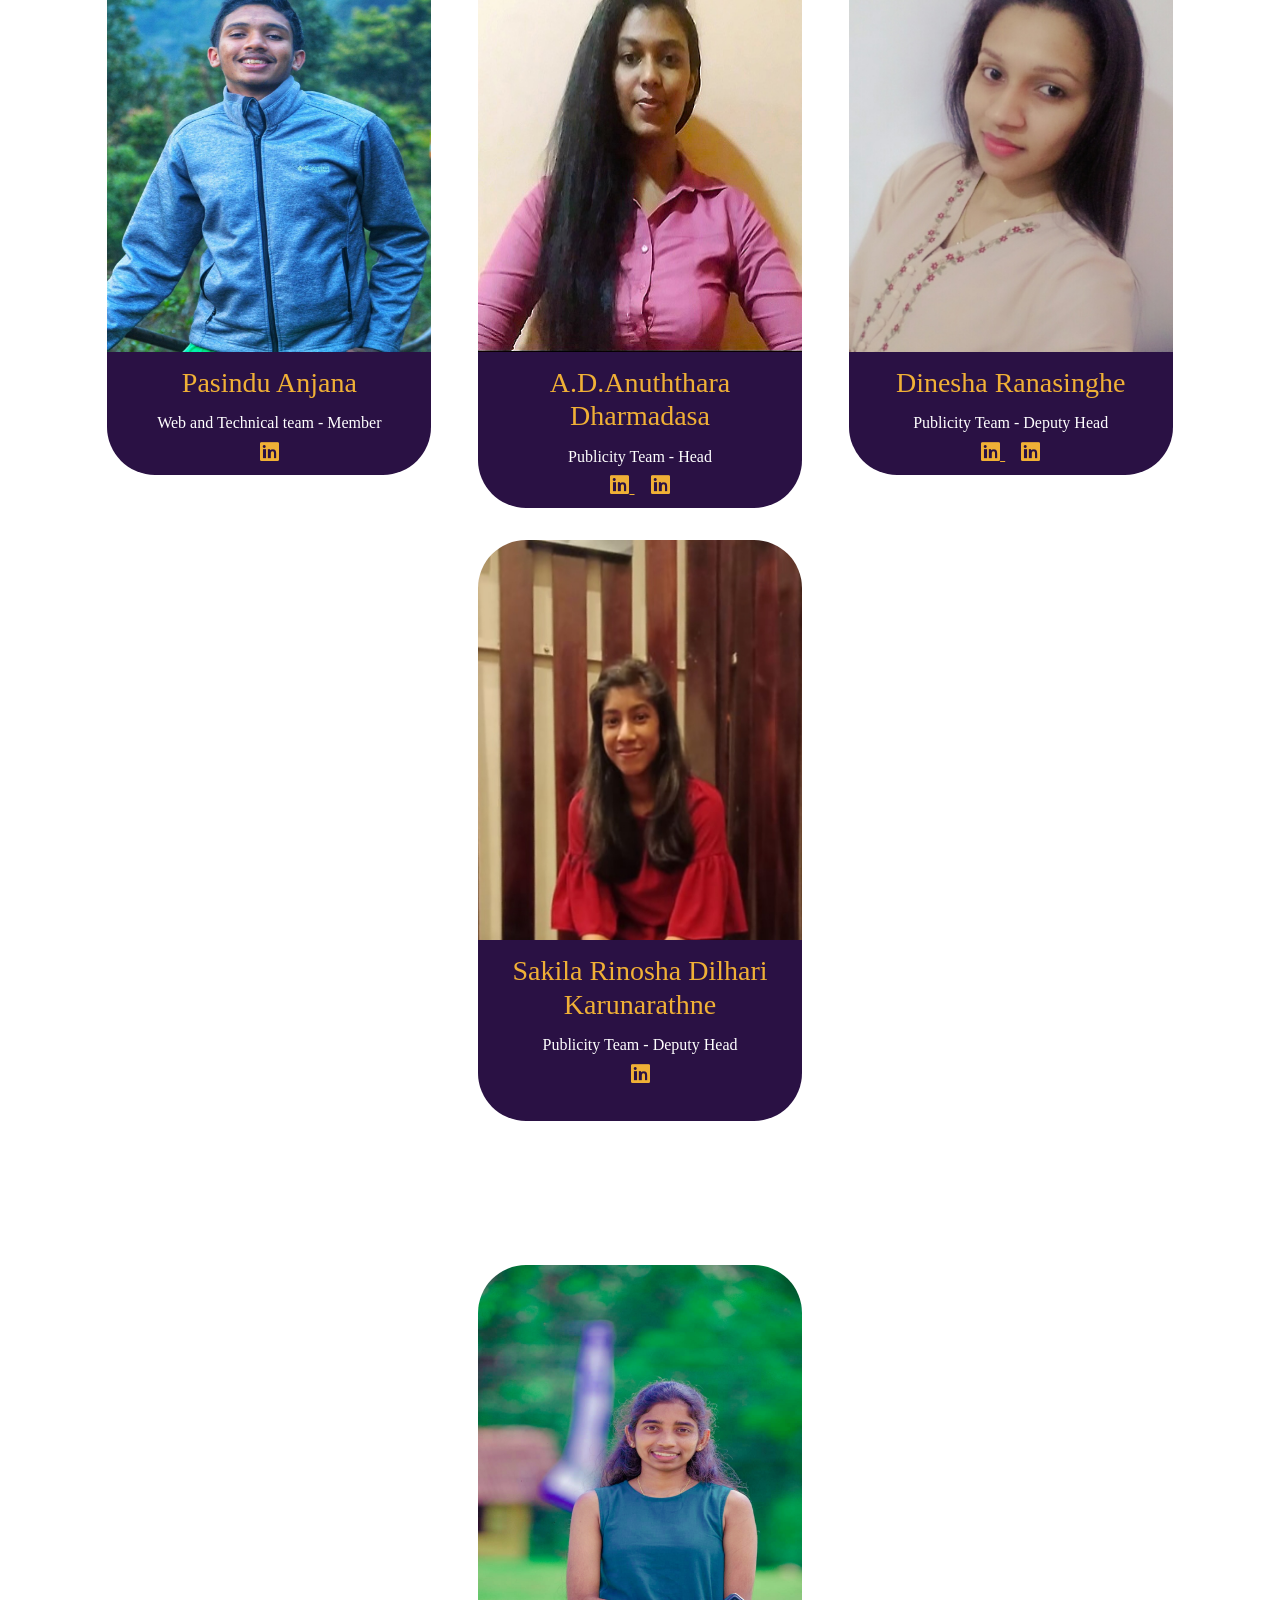
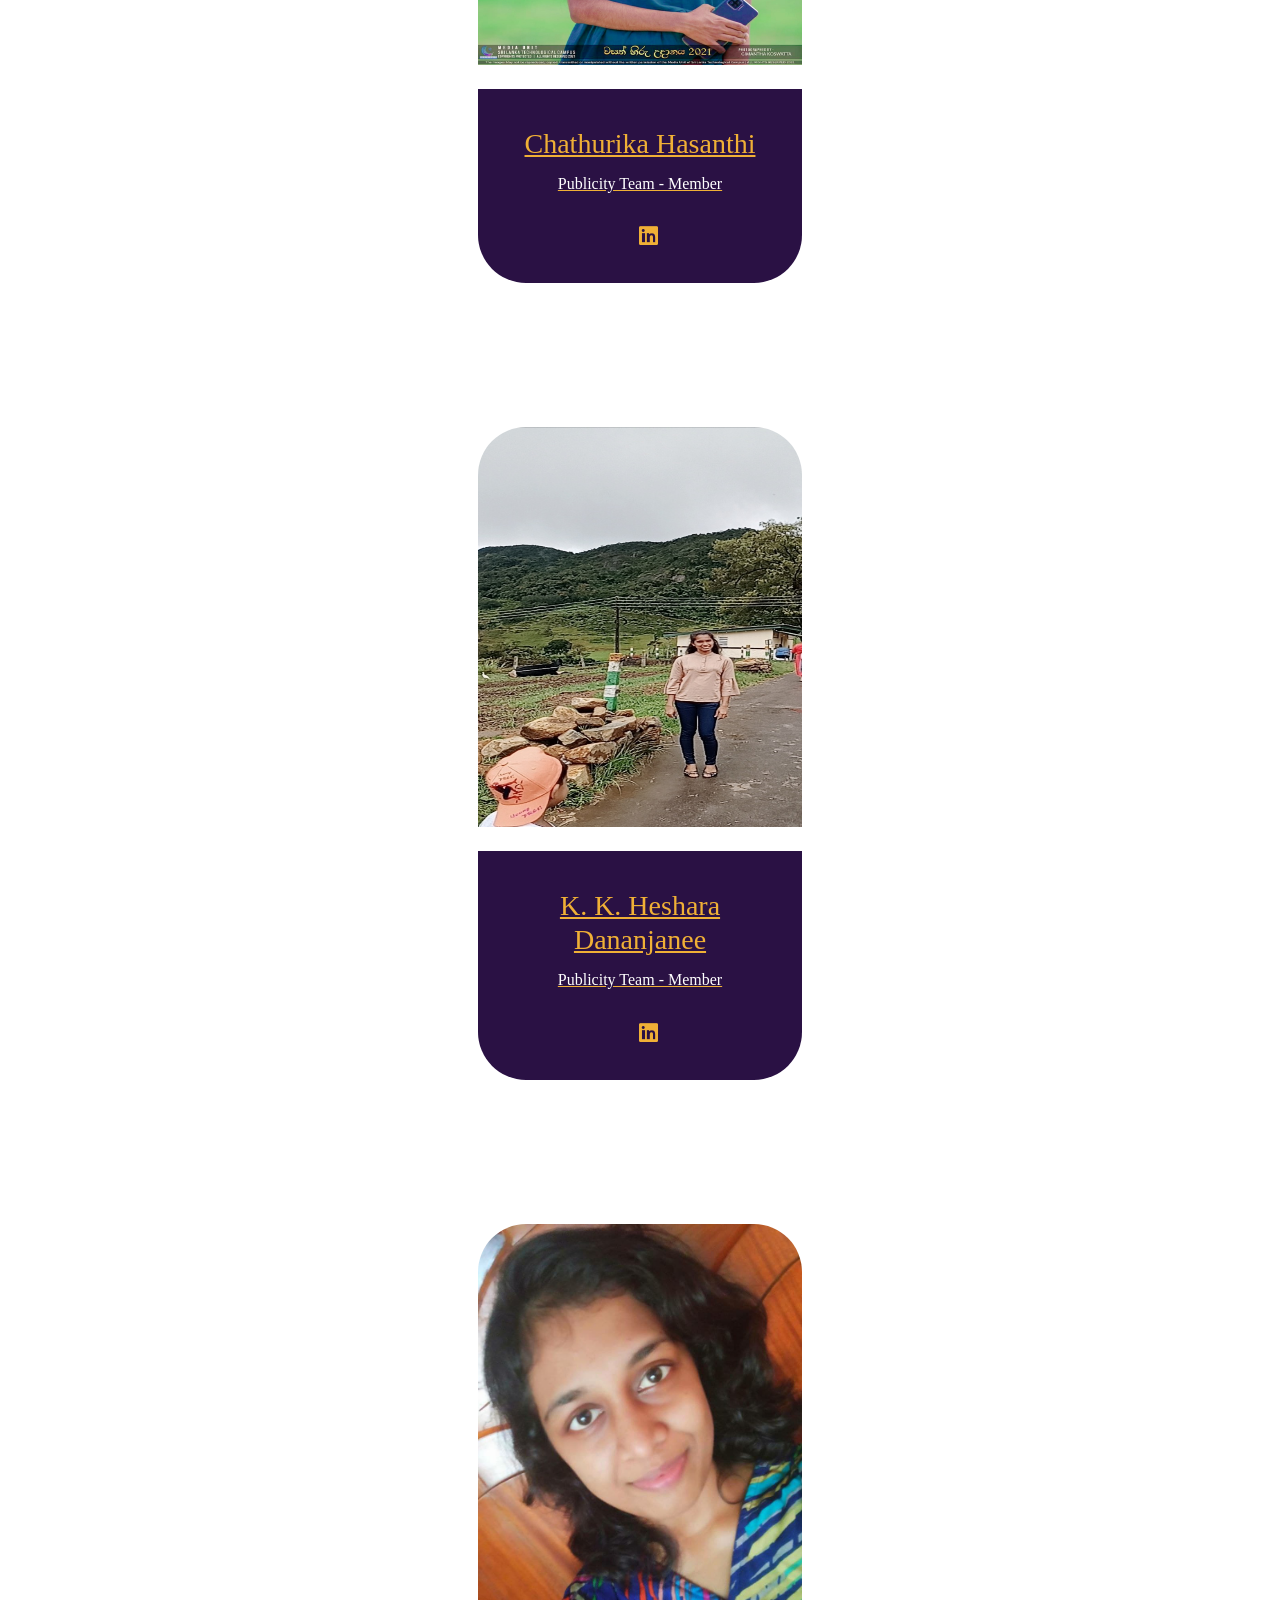
==== commit b28e950f: "Updated" ====
--- a/index.html
+++ b/index.html
@@ -211,16 +211,16 @@
 });
 </script>
 	<section class="text-center">
-		<section style="margin: 0 auto;">
-			<h1 class="sub-heading diagonal-text orange" style="padding: 2em 0 1em 0;">Staff</h1>
-			<hr>
+		<section style="margin: 0 auto; text-align: center;">
+			<h1 class="sub-heading" style="padding: 1em 0 1em 0; color: purple; font-family: 'Franklin Gothic Medium', 'Arial Narrow', Arial, sans-serif; font-size: 4em; text-decoration: underline;">Staff</h1>
 		</section>
 	<div class="row justify-content-center">
 						<!--Separate from Here-->
 						<!--Team Project academic advisors-start-->
 						<div class="team-code">
+							<hr style="color: black; margin: 0 auto; width: 40%; height: 1px;">
 							<h2>Project Academic Advisors</h2>
-							<hr width="30%">
+							<hr style="color: black; margin: 0 auto; width: 40%; height: 3px;">
 						</div>
 						<div class="col-xl-5">
 							<div class="team-card">
@@ -295,7 +295,9 @@
 						<!--Separate from Here-->
 						<!--Team Project Student advisors-start-->
 						<div class="team-code">
+							<hr style="color: black; margin: 0 auto; width: 40%; height: 1px;">
 							<h2>Project Student advisors</h2>
+							<hr style="color: black; margin: 0 auto; width: 40%; height: 3px;">
 						</div>
 						<!--Separate from Here-->
 						<div class="col-xl-5">
@@ -539,6 +541,14 @@
 						<!--Separate from Here-->
 						<!--Team Programme team start-->
 						<!--Separate from Here-->
+						</div>
+						<div class="team-code">
+							<hr style="color: black; margin: 0 auto; width: 40%; height: 1px;">
+							<h2>Program Team</h2>
+							<hr style="color: black; margin: 0 auto; width: 40%; height: 3px;">
+						</div>
+
+						<div class="row justify-content-center">
 						<div class="col-xl-4">
 							<div class="team-card">
 								<div class="team-image">
@@ -753,7 +763,7 @@
 								<div class="team-textbox">
 									<h3 class="team-name nexa orange">Pabasi Sarathchandra</h3>
 									<h5 class="nexa blue">Treasurer</h5>
-									<div class="team-social accessible">
+									<div class="team-social accessible">https://wwcom/pabasi.sarathchandra
 										<a class="social-button orange-hover" href="https://www.linkedin.com/in/kithmi-kavithma-6597961a4">
 											<i class="fab fa-linkedin"></i>
 										</a> 
@@ -1037,7 +1047,7 @@
 						<div class="col-xl-4">
 							<div class="team-card">
 								<div class="team-image">
-									<img class="team-image img-fluid" src="\assets\img\DP - 21UG0264 Siwaneththi Dilushi1.jpg">
+									<img class="team-image img-fluid" src="\assets\img\DP - 21UG0264 Siwaneththi Dilushi.png">
 								</div>
 								<div class="team-textbox">
 									<h3 class="team-name nexa orange">Dilushi Pabasara</h3>
@@ -1106,7 +1116,7 @@
 								</div>
 							</div>
 						</div>
-						
+
 						<div class="col-xl-4">
 							<div class="team-card">
 								<div class="team-image">
@@ -1439,6 +1449,7 @@
 								</div>
 							</div>
 						</div>
+						<hr style="color: black; margin: 0 auto; width: 40%; height: 3px;">
 					</div>
 <!---seperate end-->
 					</div>
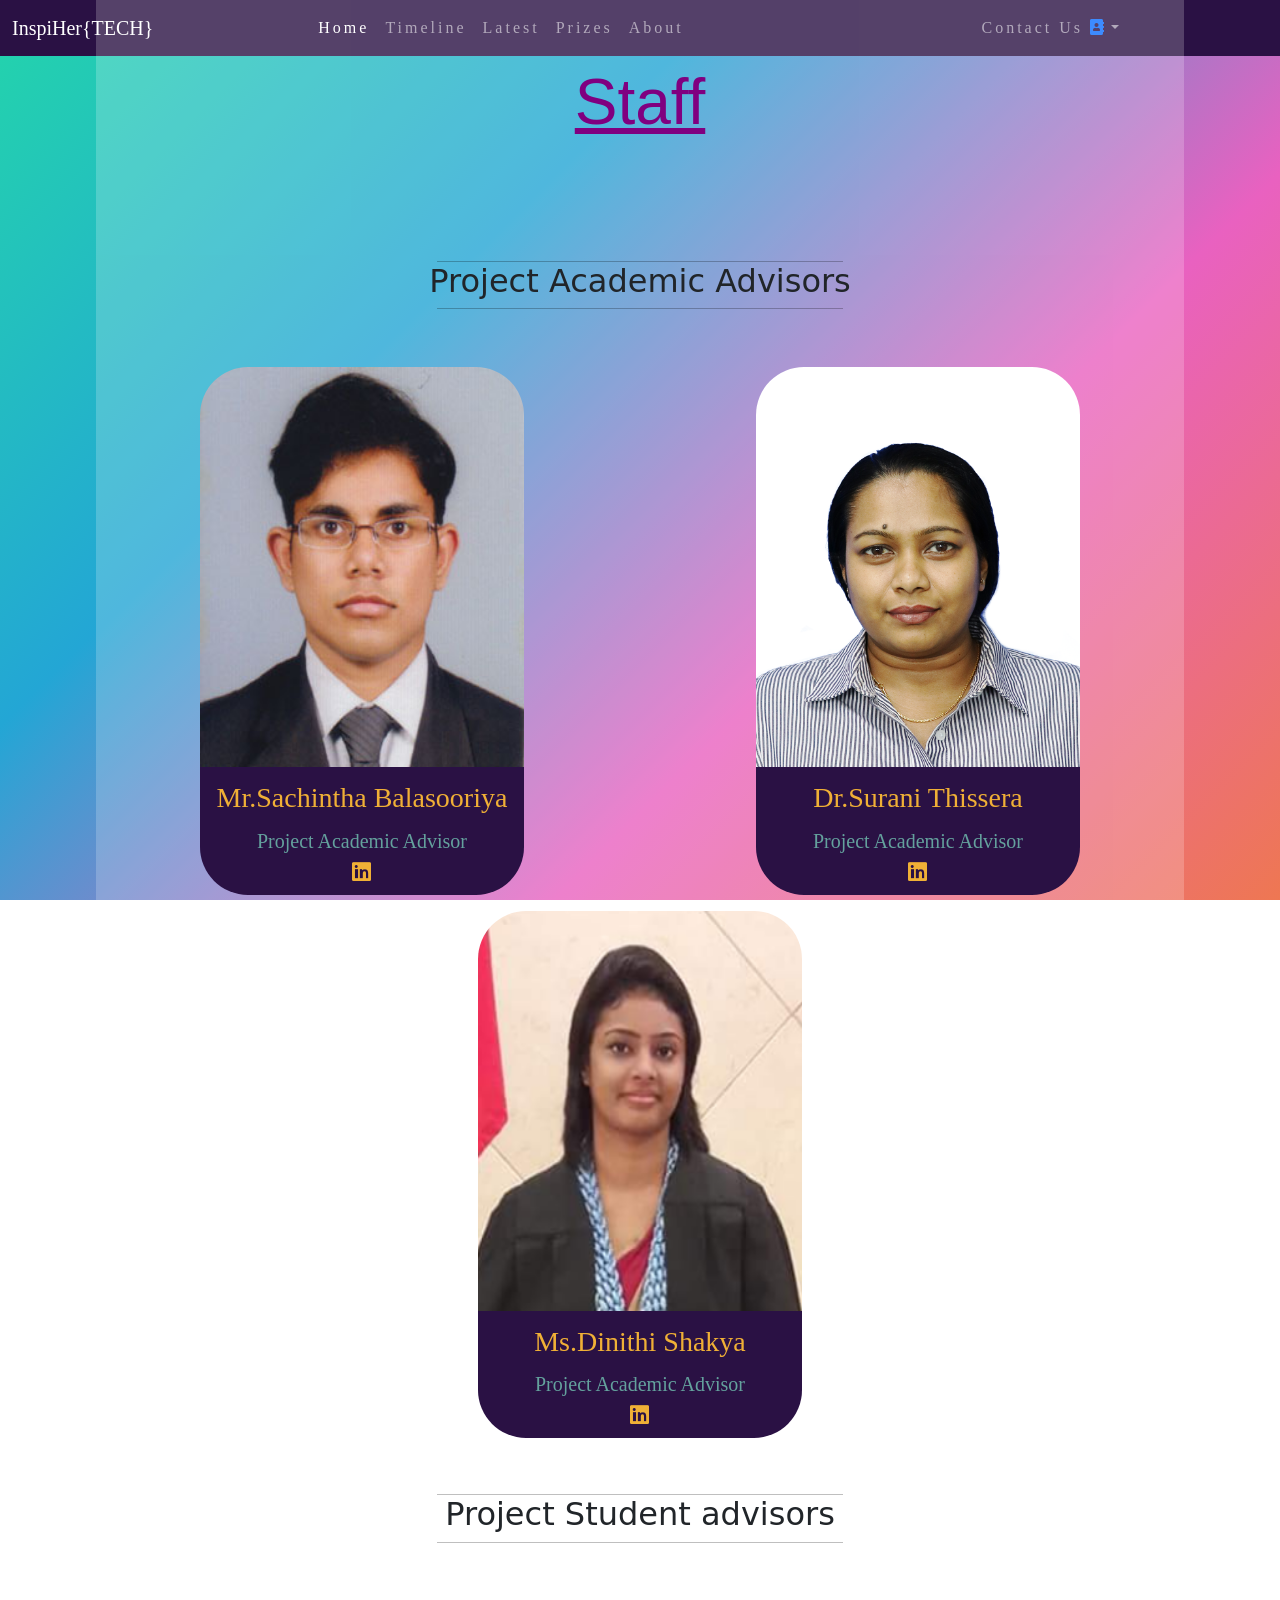
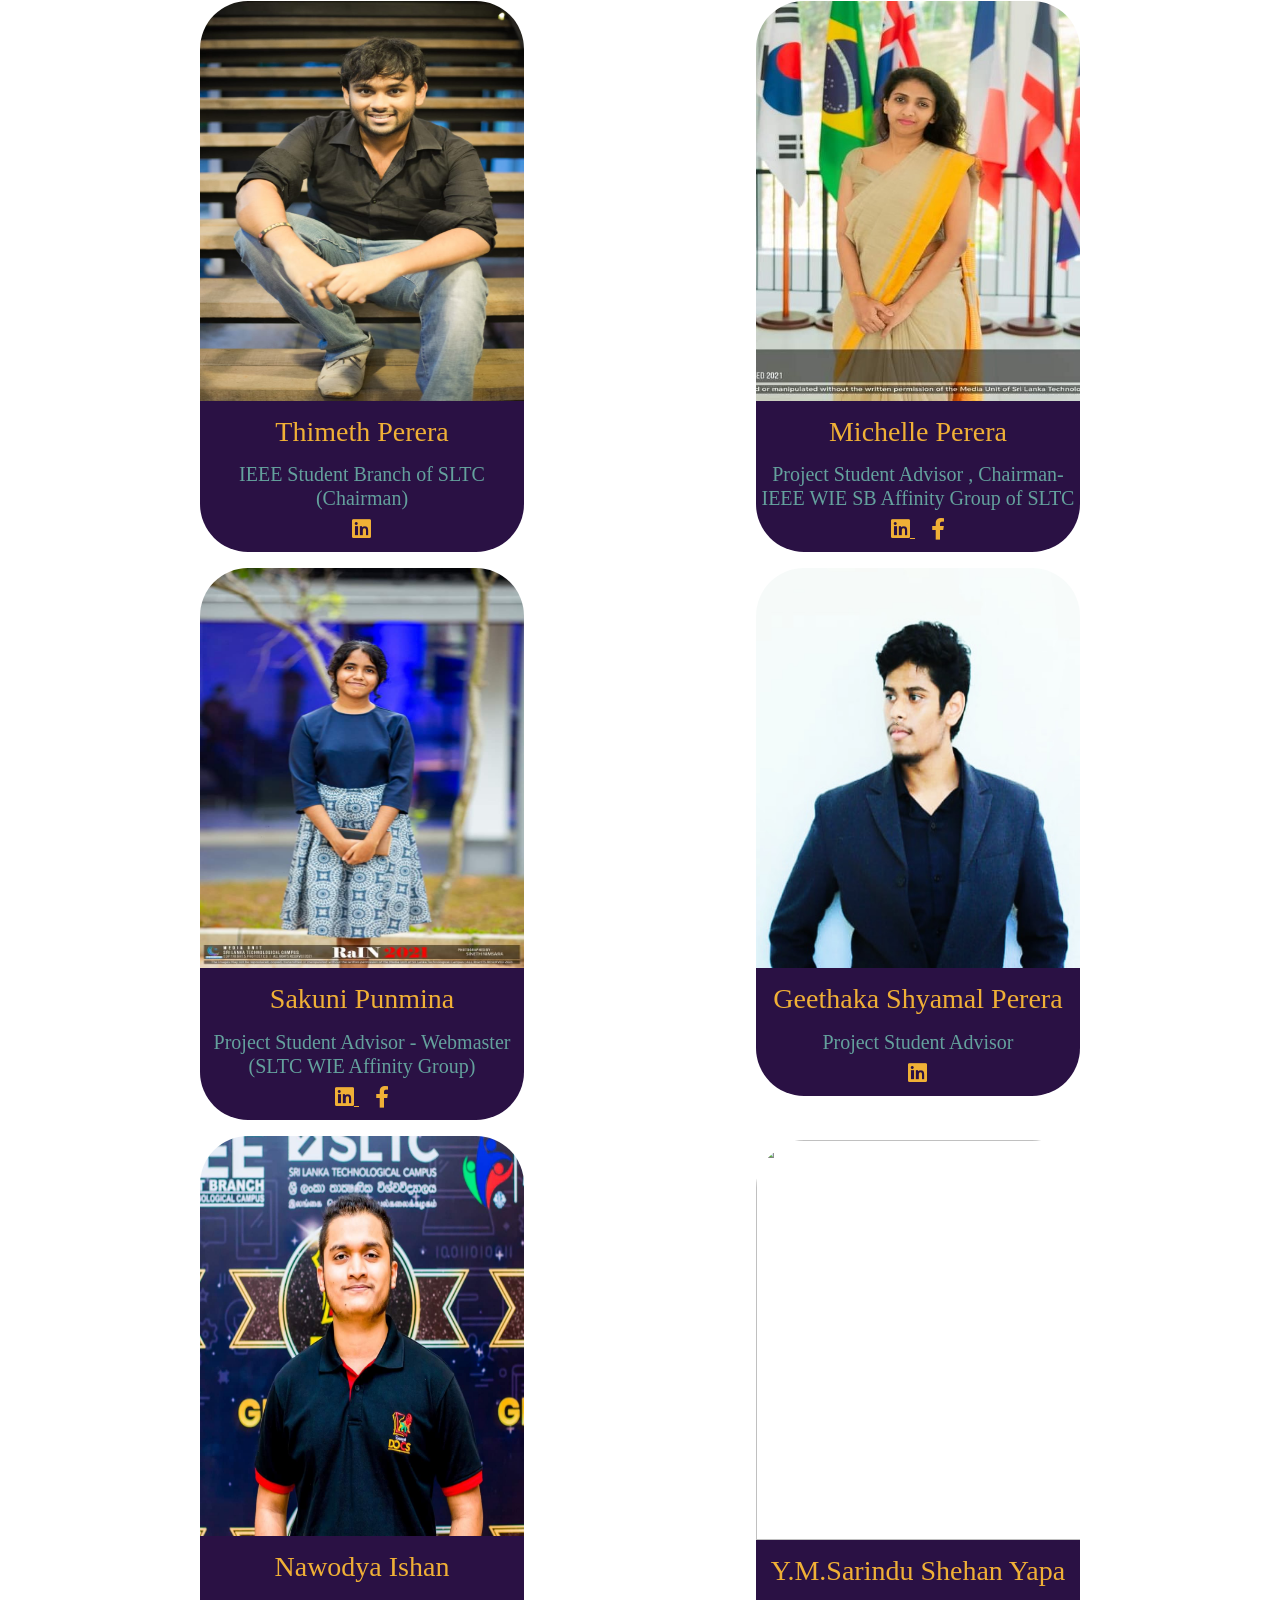
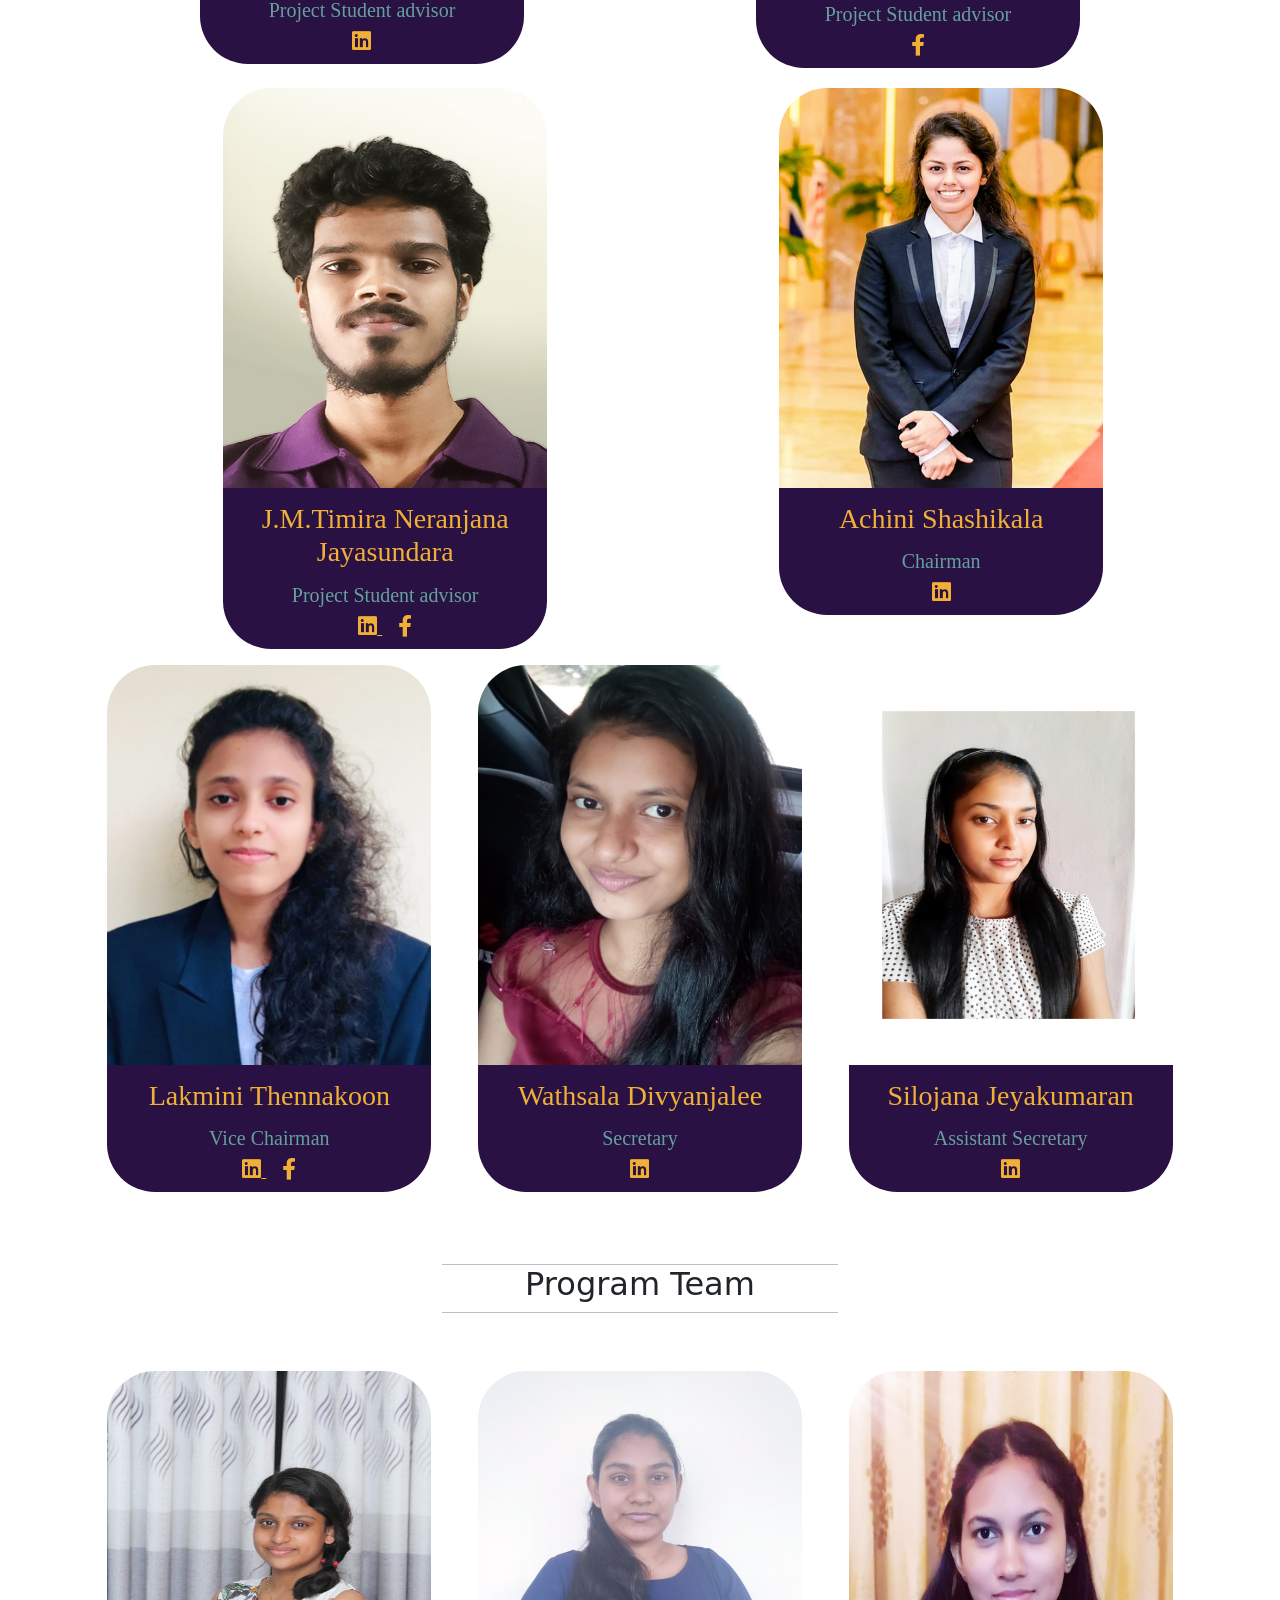
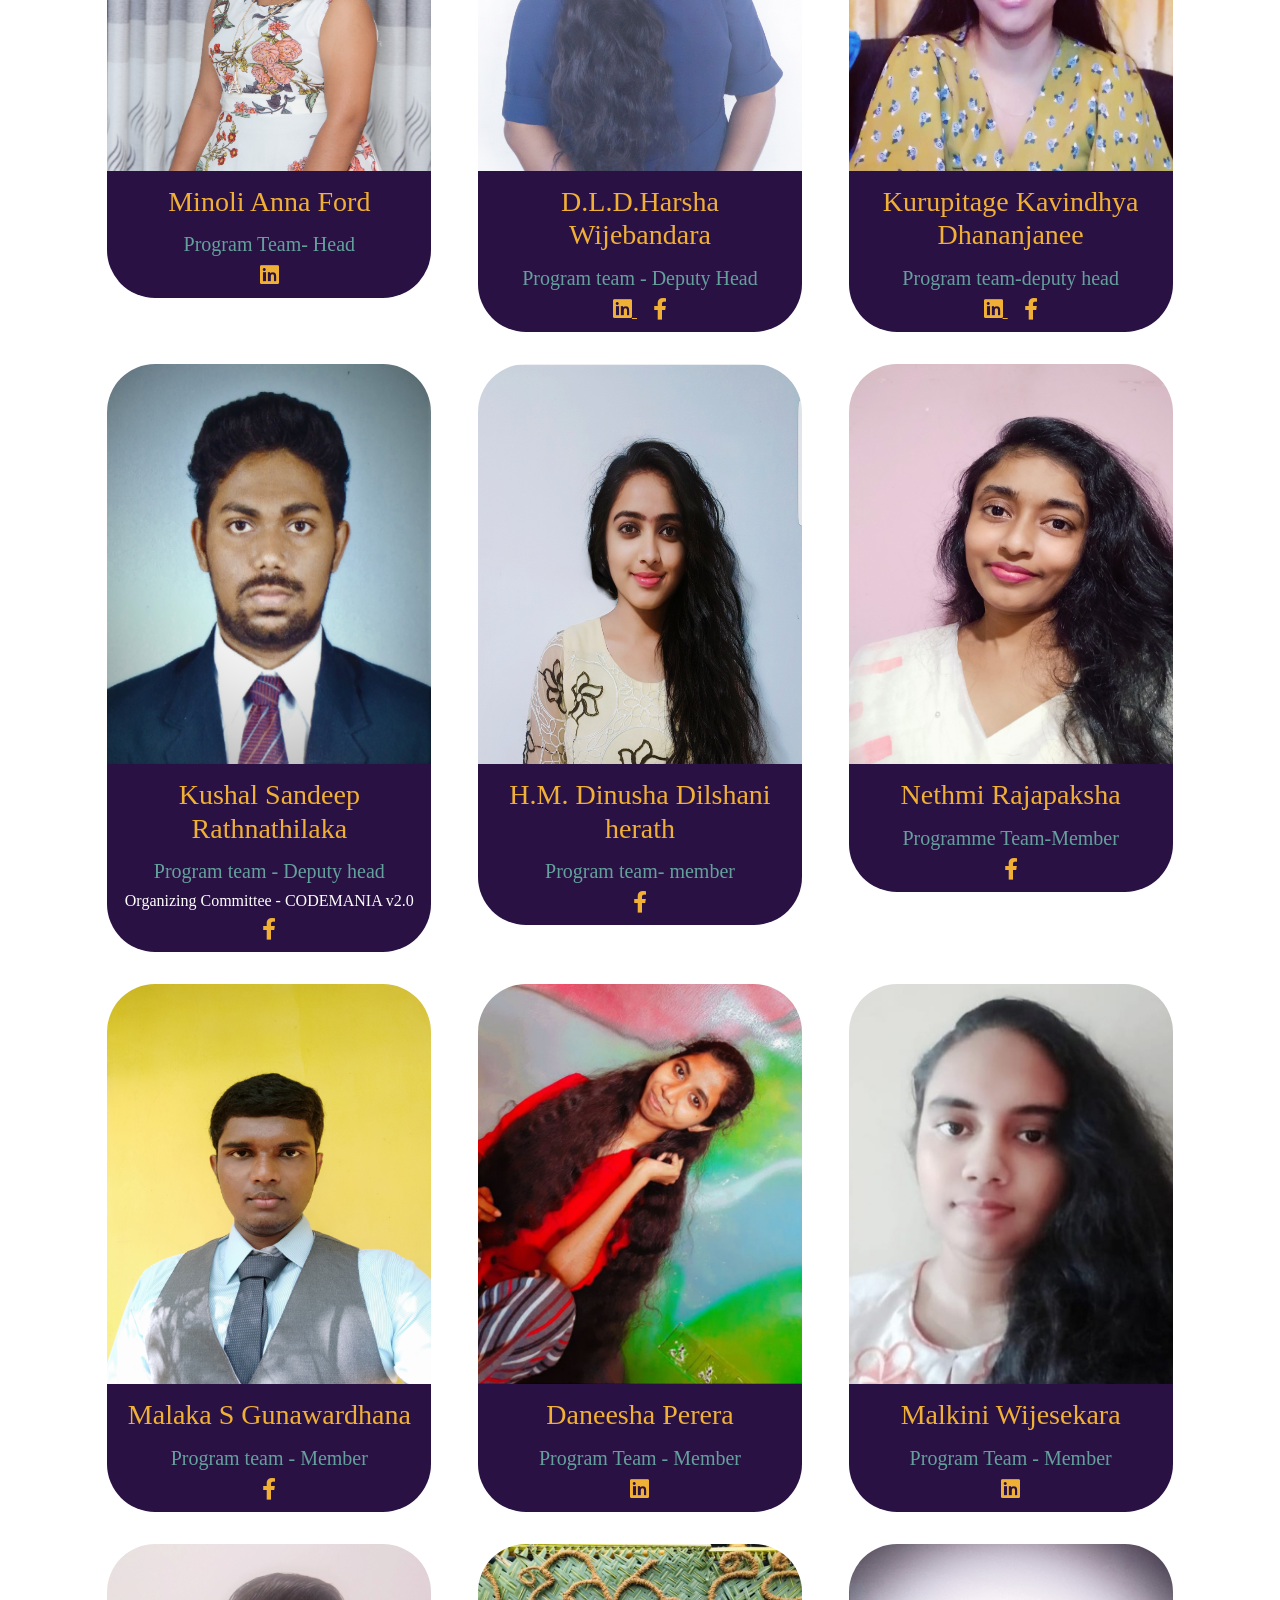
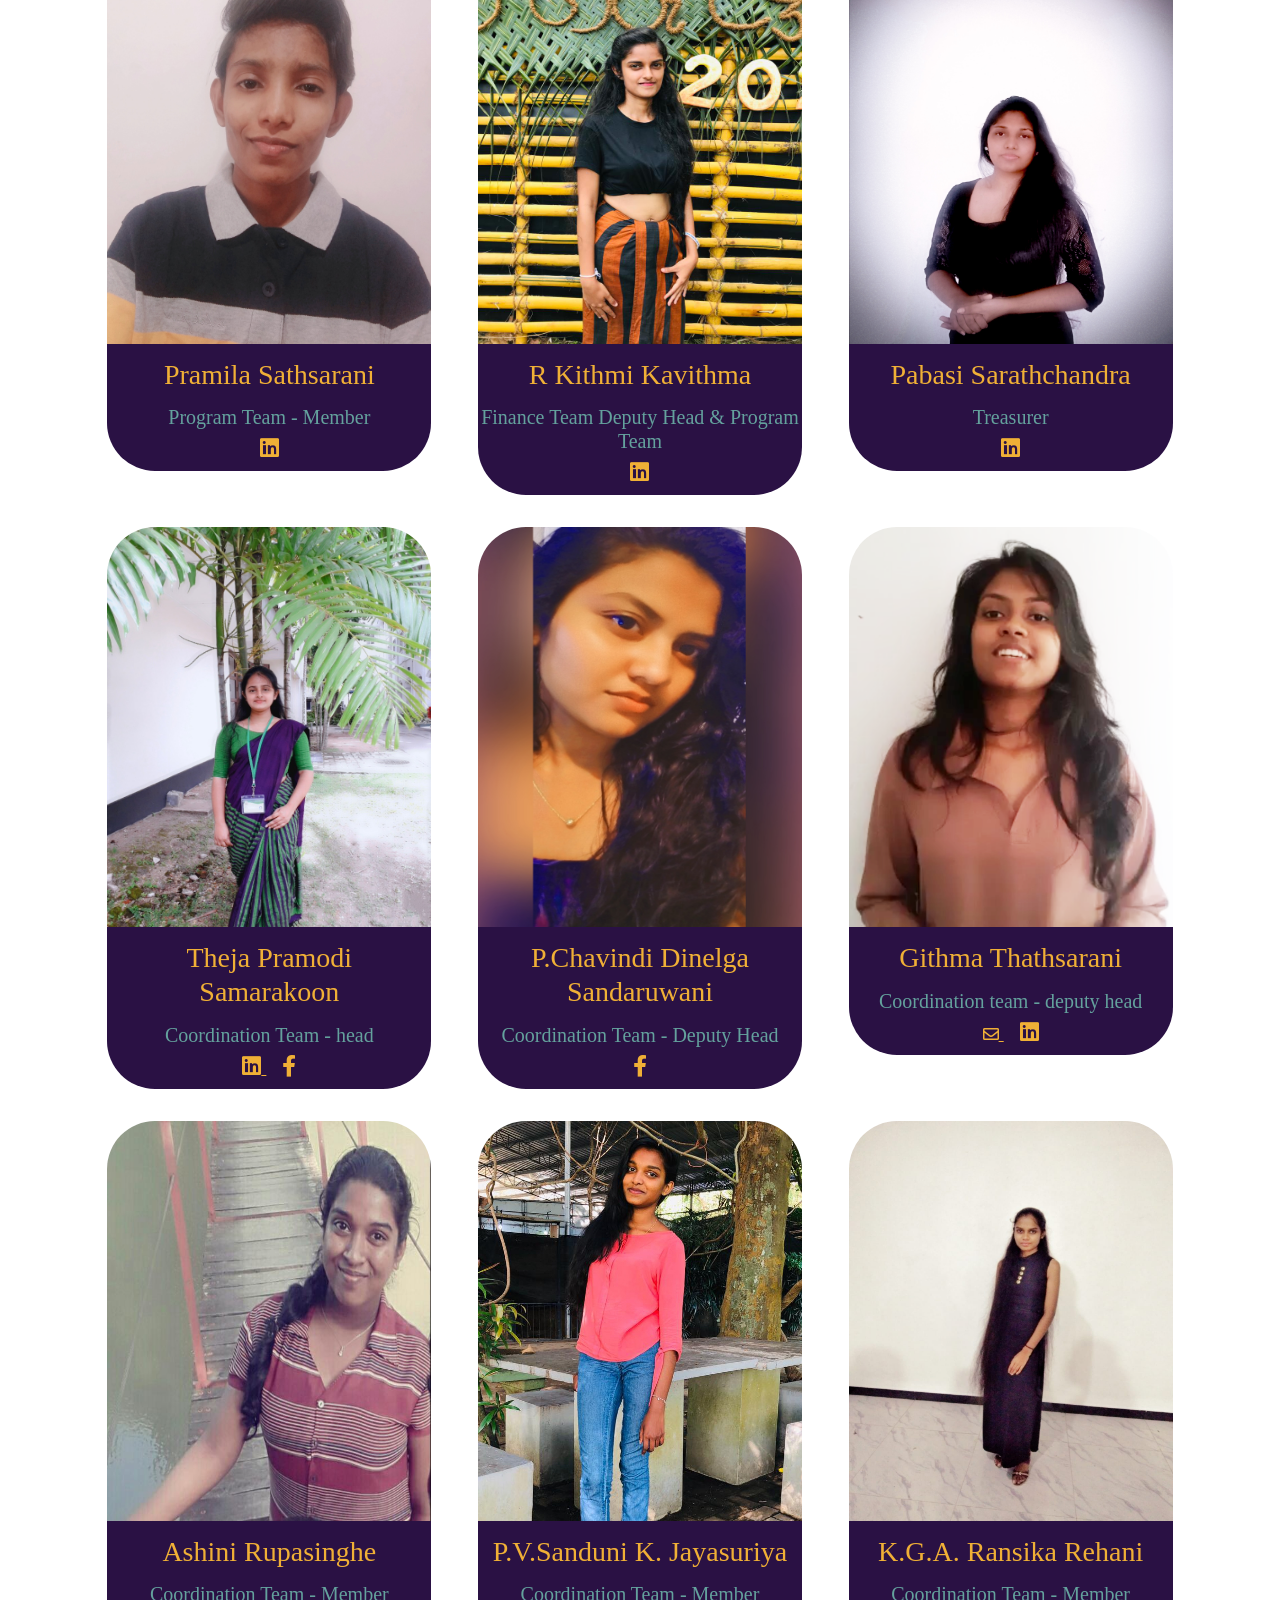
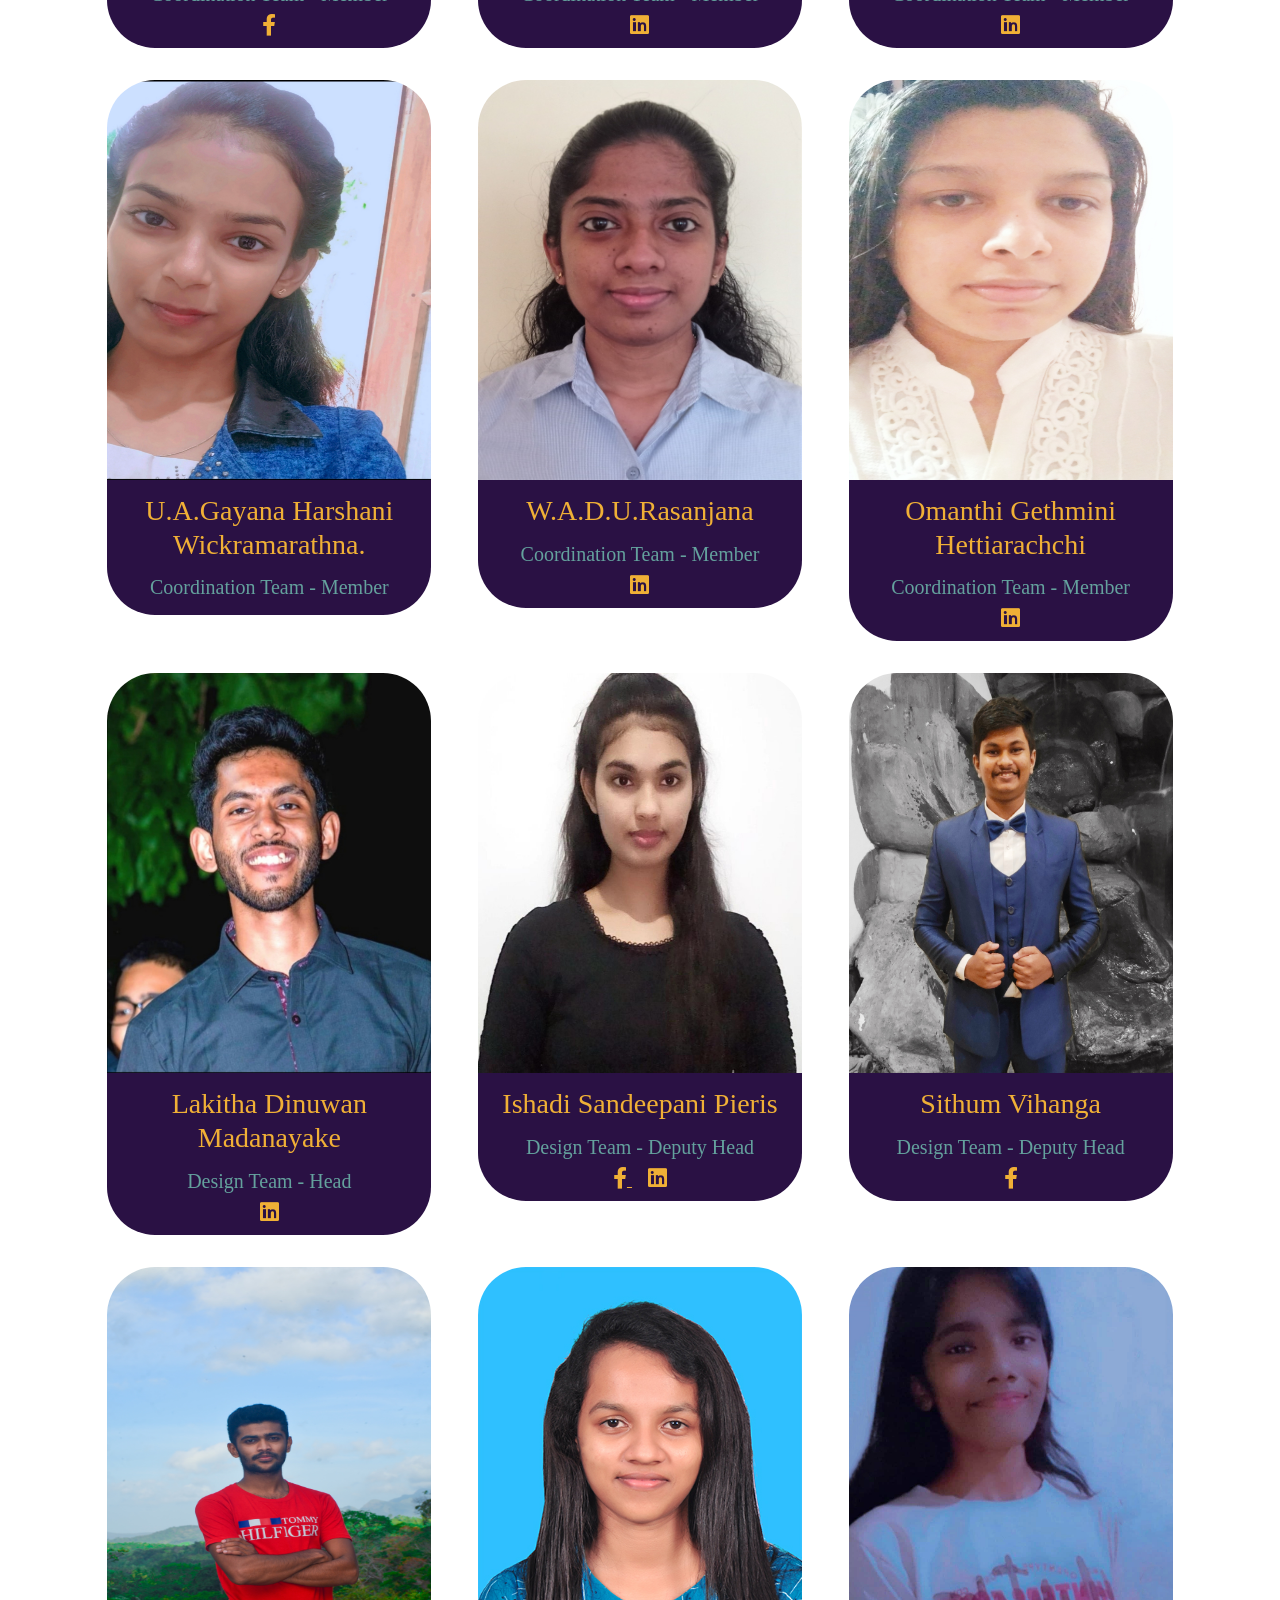
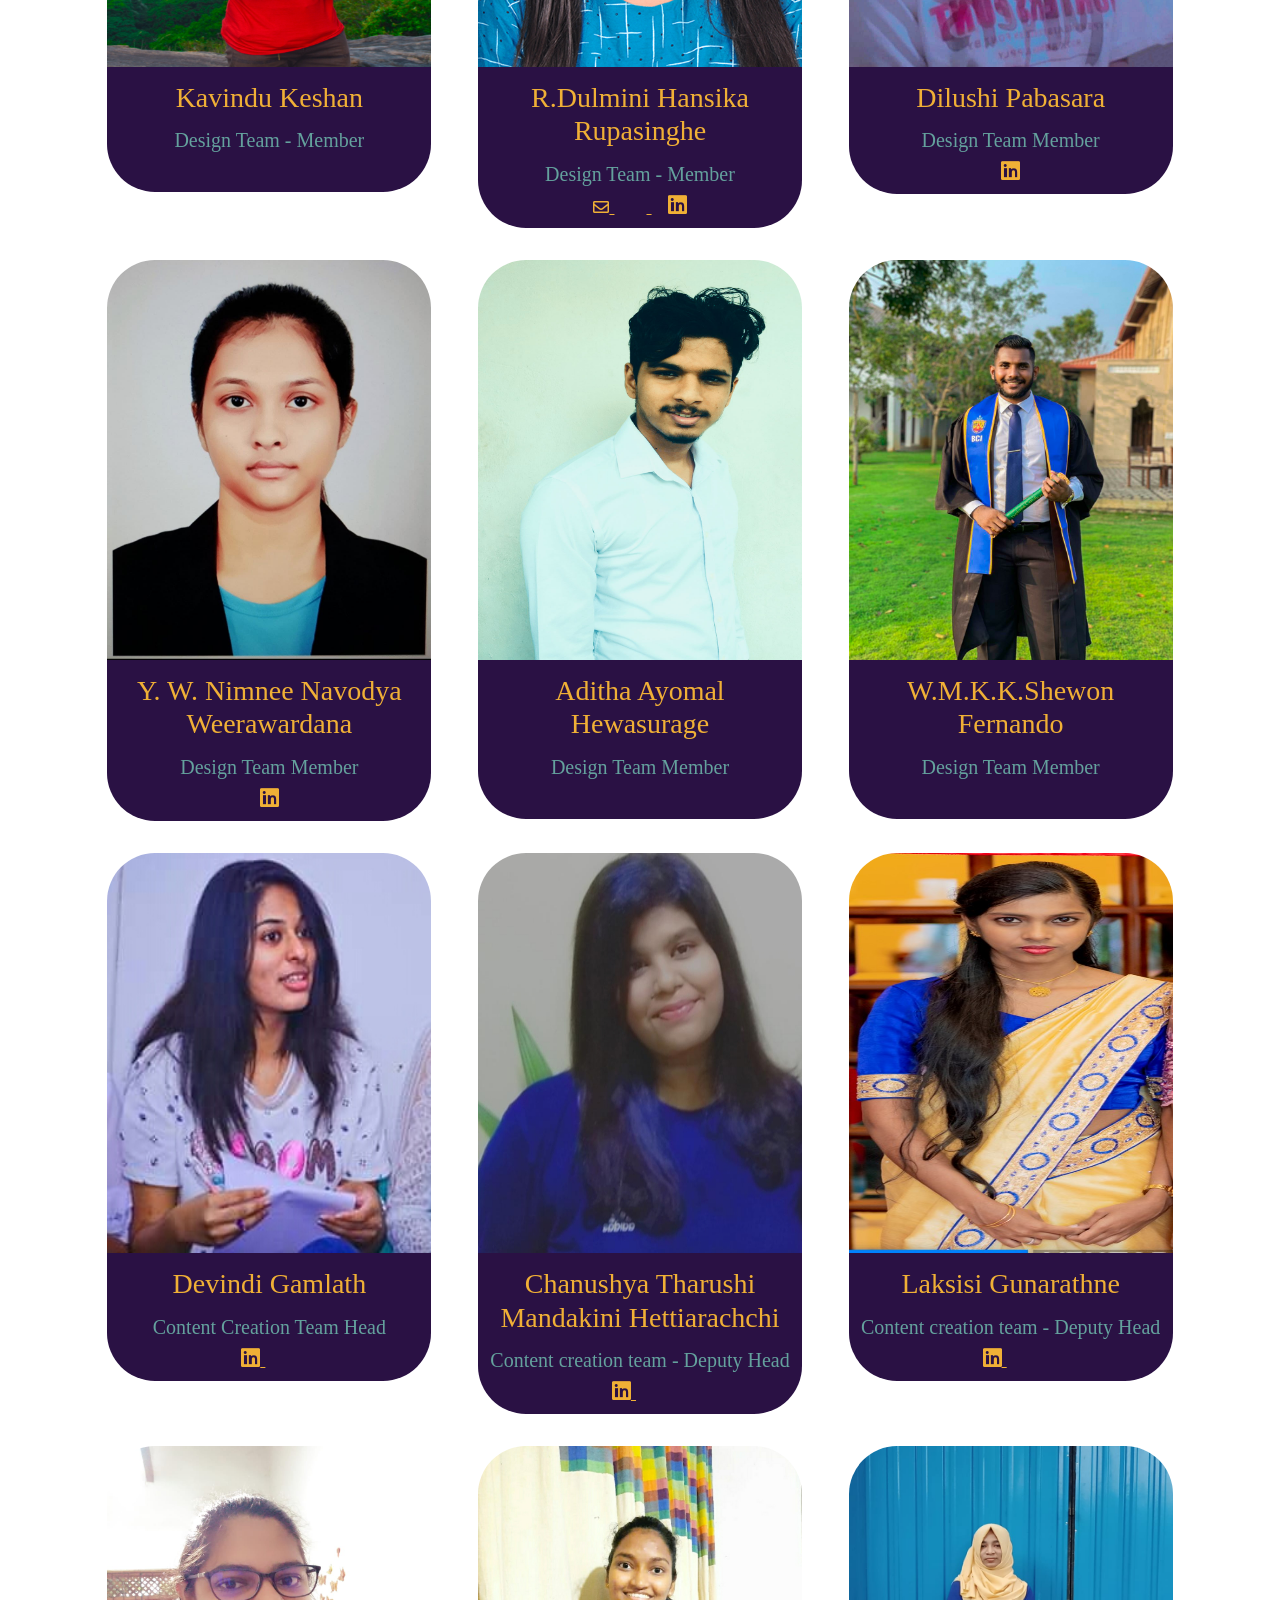
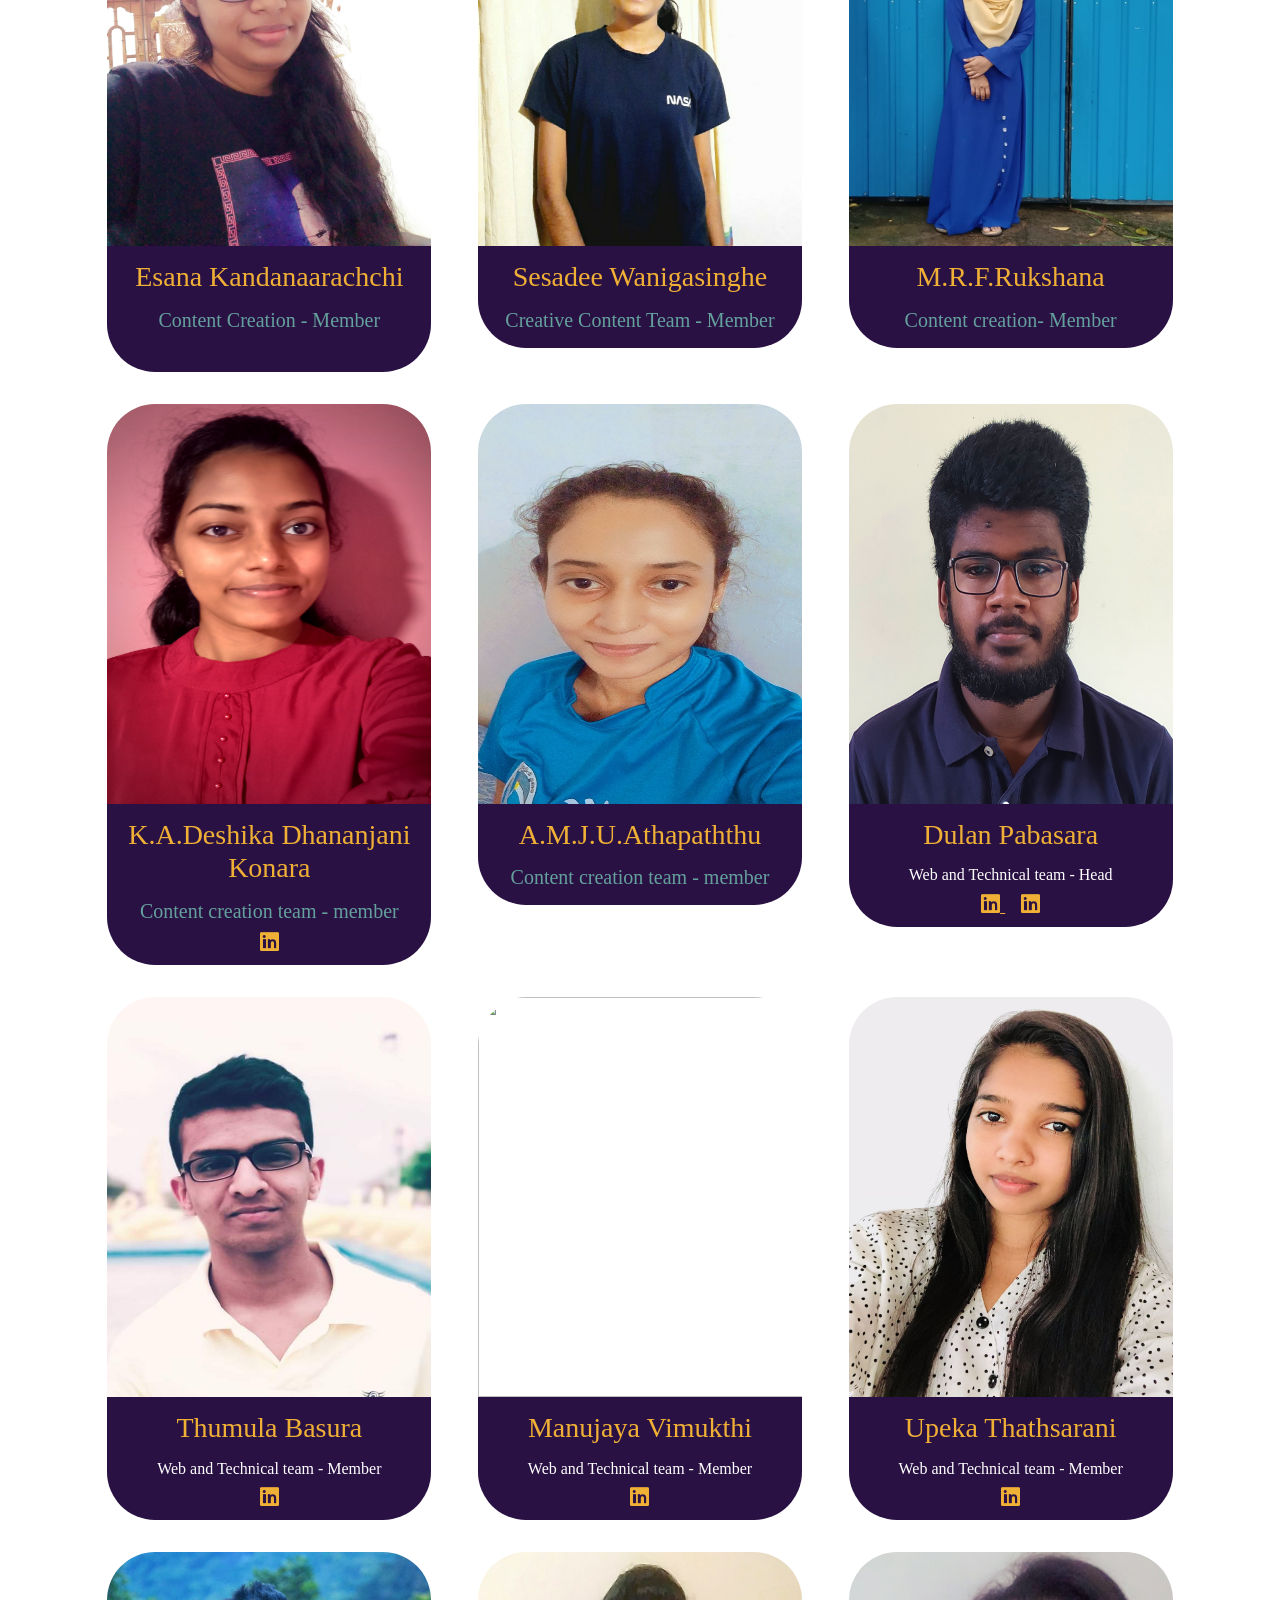
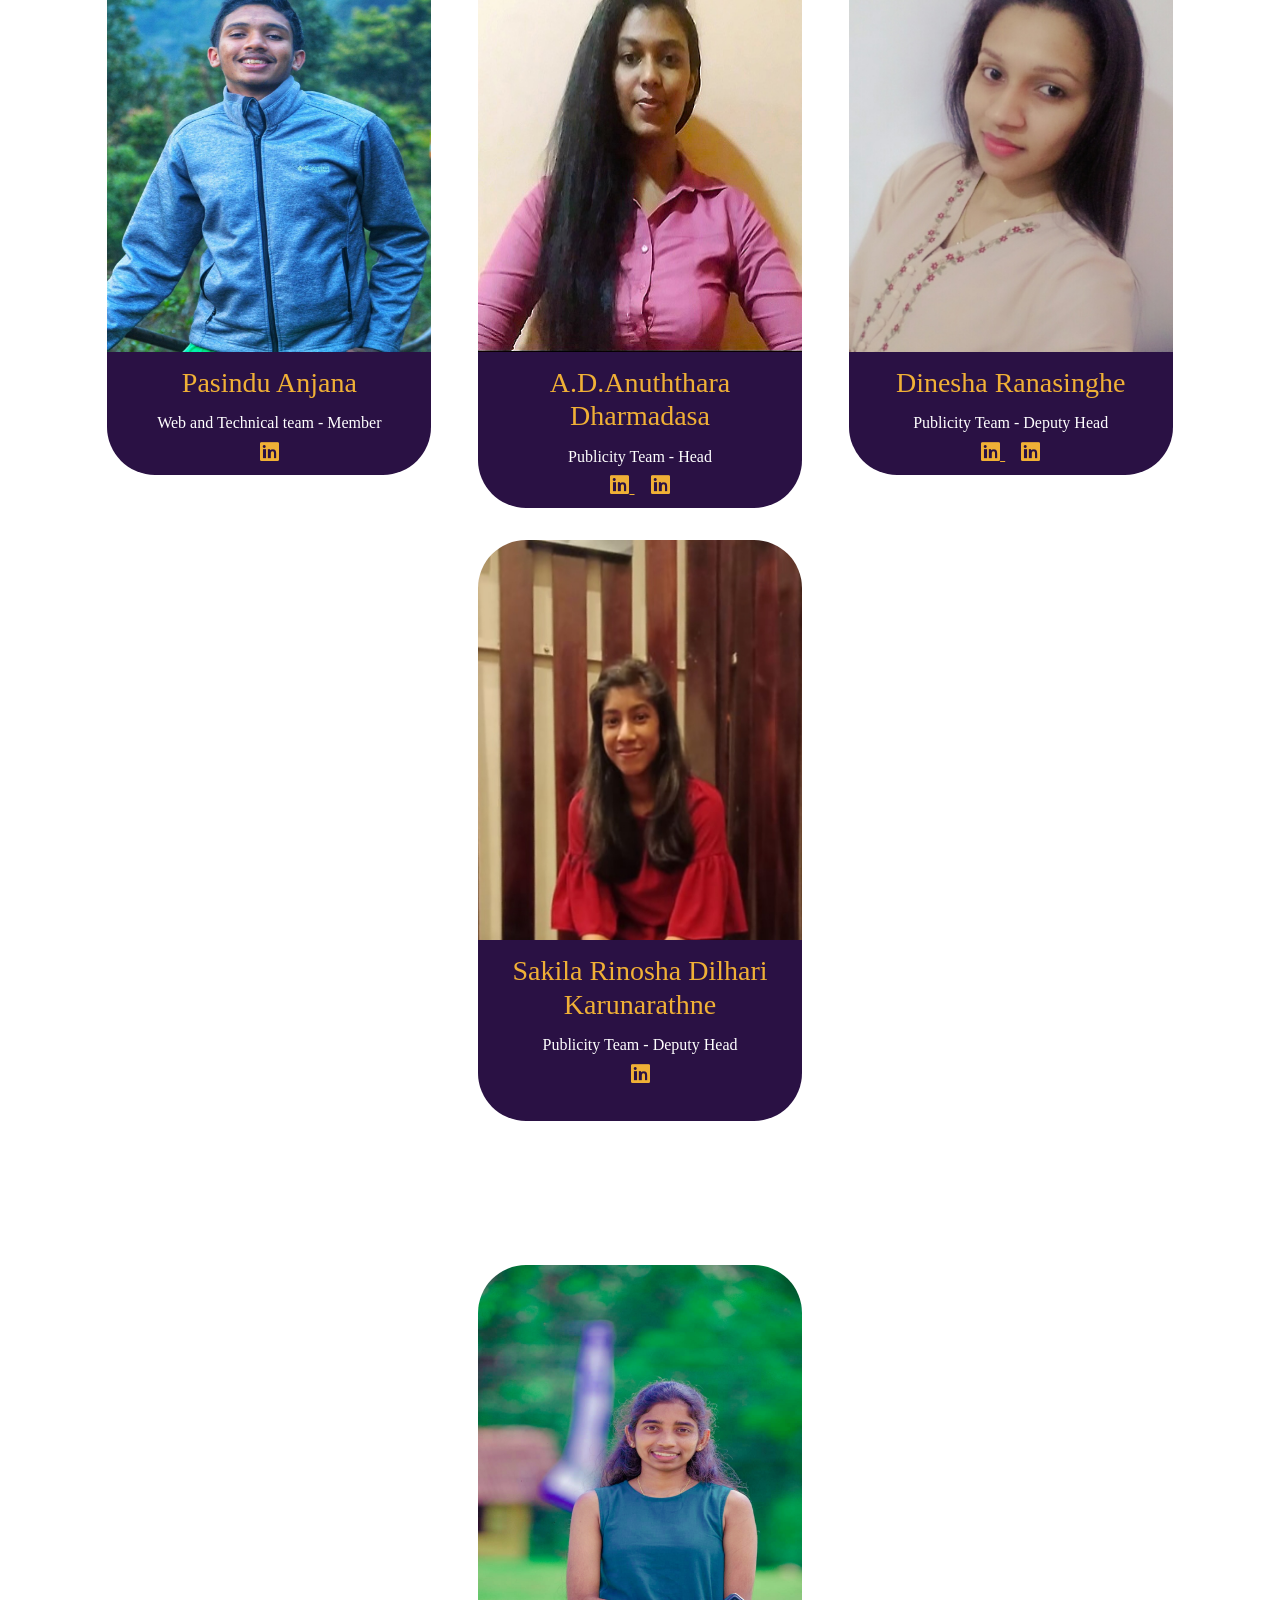
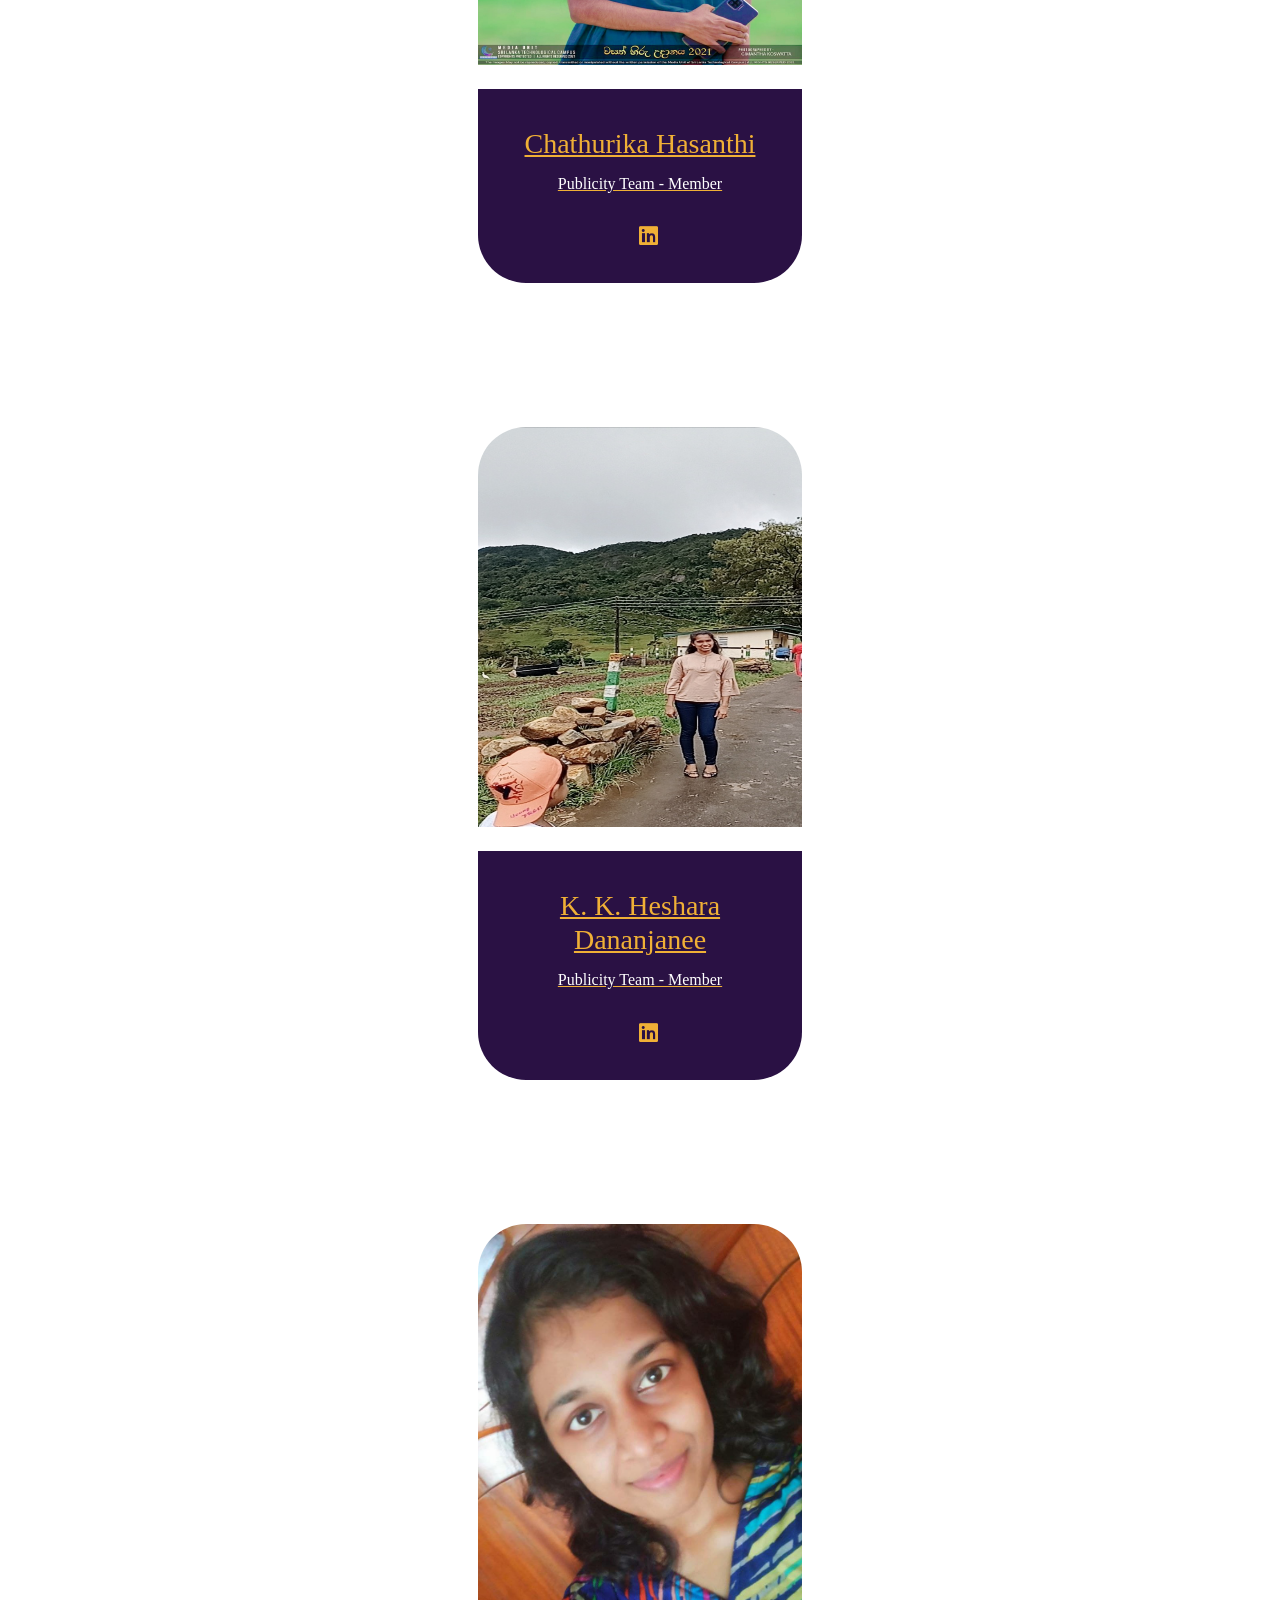
==== commit 8b48df7a: "Merge branch 'main' of https://github.com/InspiHER/inspiher into main" ====
--- a/index.html
+++ b/index.html
@@ -763,7 +763,7 @@
 								<div class="team-textbox">
 									<h3 class="team-name nexa orange">Pabasi Sarathchandra</h3>
 									<h5 class="nexa blue">Treasurer</h5>
-									<div class="team-social accessible">https://wwcom/pabasi.sarathchandra
+									<div class="team-social accessible">
 										<a class="social-button orange-hover" href="https://www.linkedin.com/in/kithmi-kavithma-6597961a4">
 											<i class="fab fa-linkedin"></i>
 										</a> 
@@ -1047,7 +1047,7 @@
 						<div class="col-xl-4">
 							<div class="team-card">
 								<div class="team-image">
-									<img class="team-image img-fluid" src="\assets\img\DP - 21UG0264 Siwaneththi Dilushi.png">
+									<img class="team-image img-fluid" src="\assets\img\DP - 21UG0264 Siwaneththi Dilushi1.jpg">
 								</div>
 								<div class="team-textbox">
 									<h3 class="team-name nexa orange">Dilushi Pabasara</h3>
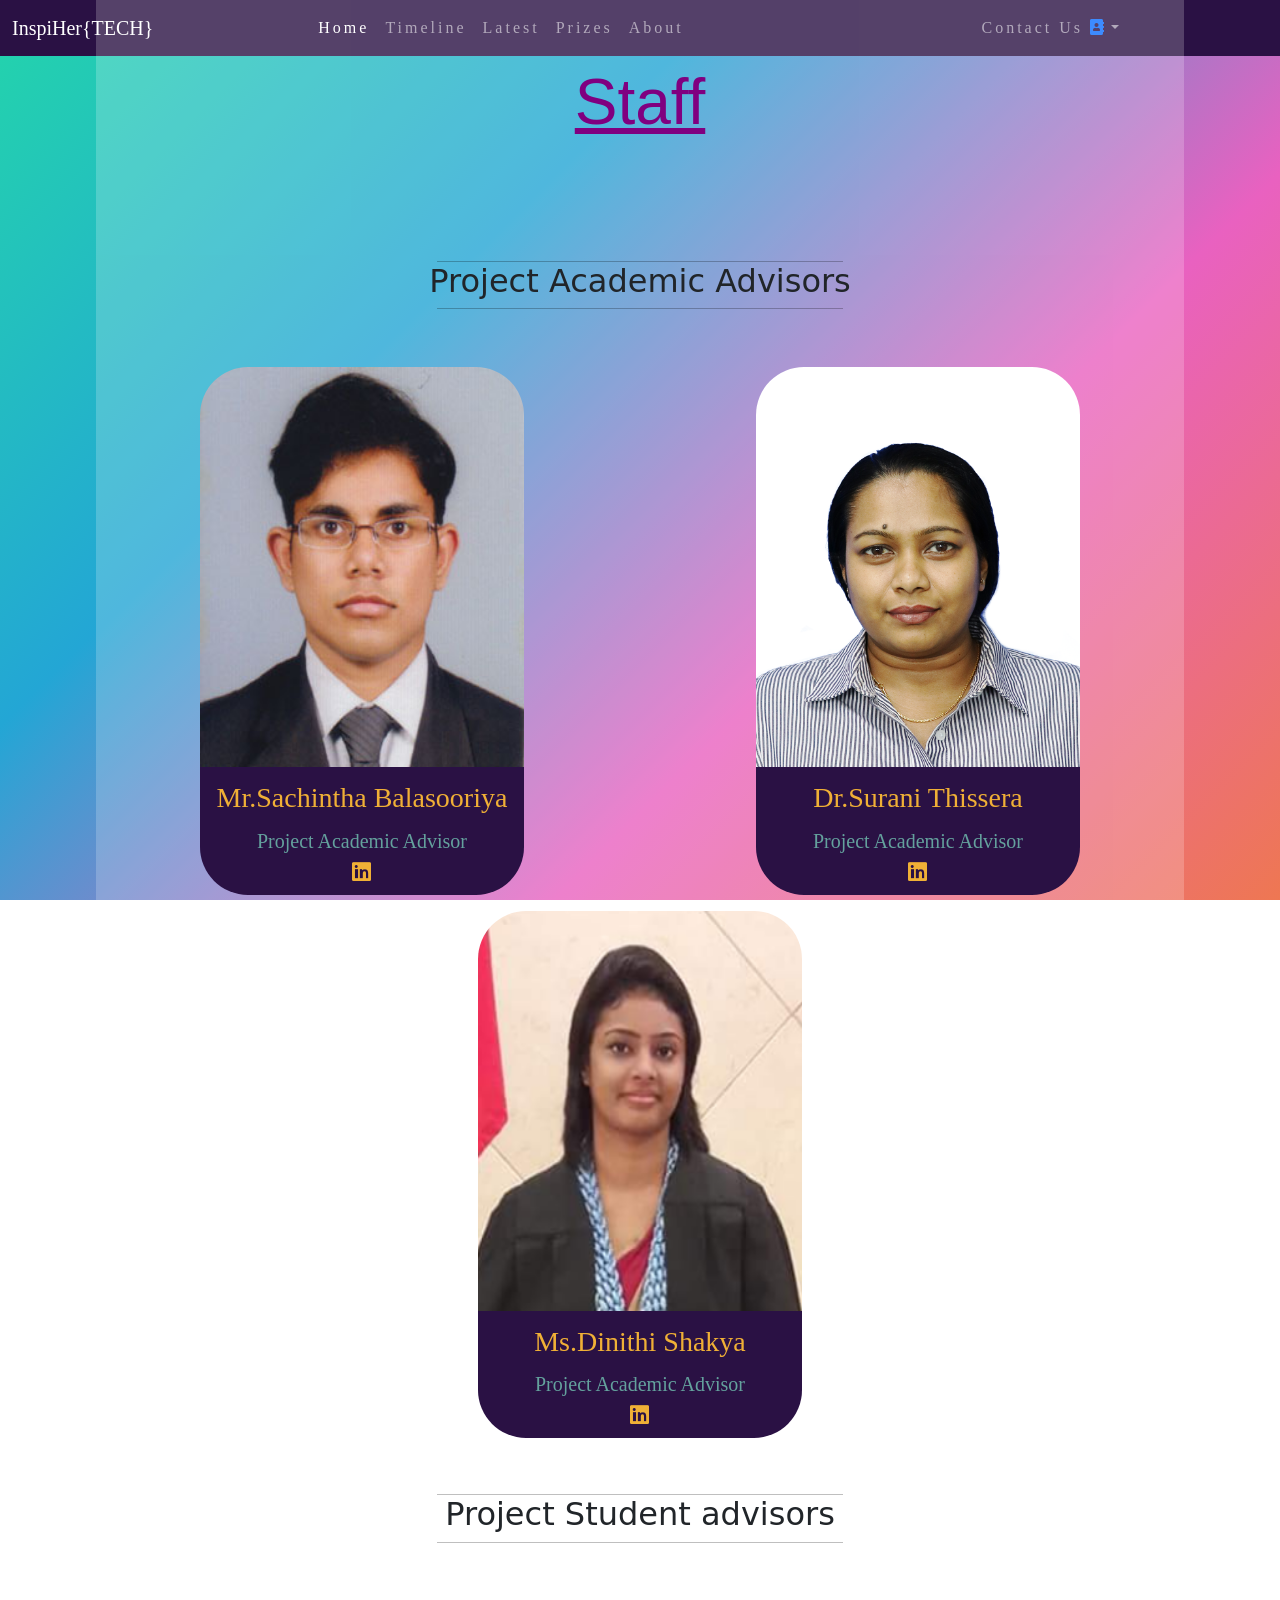
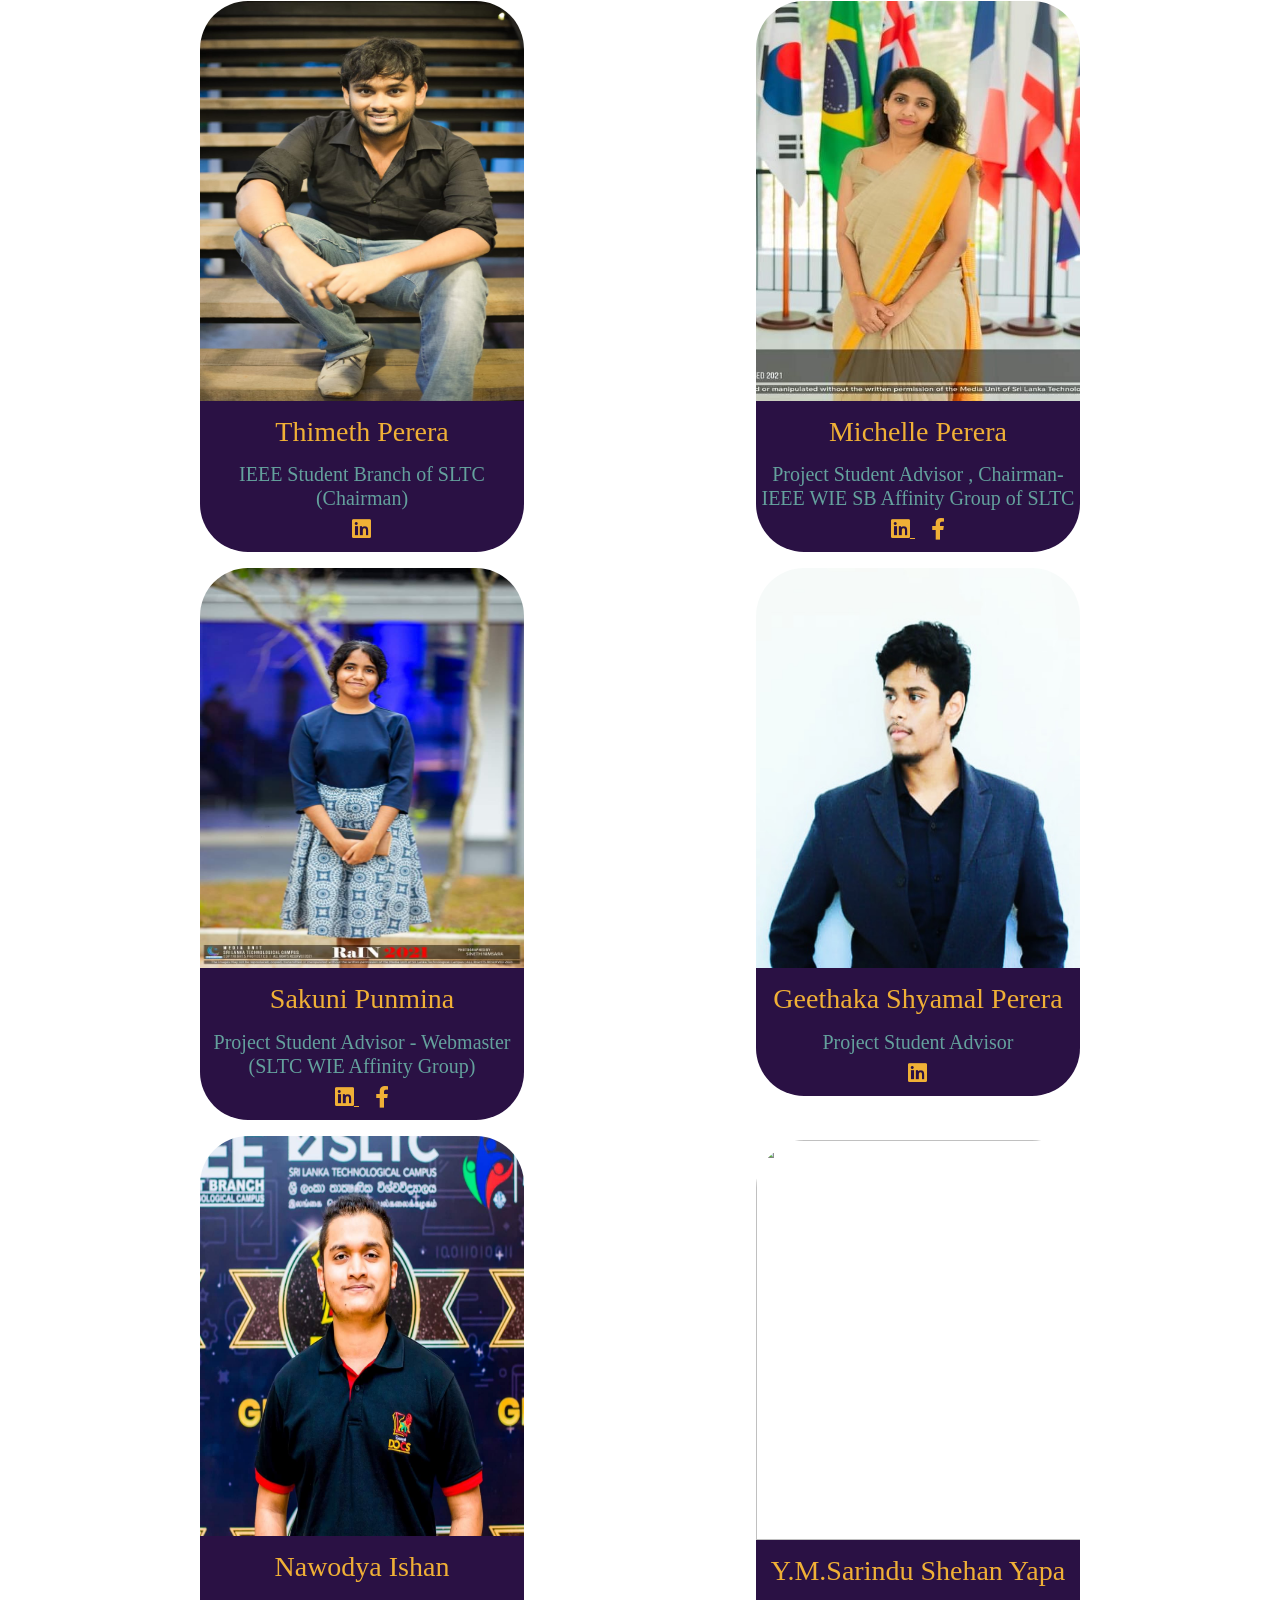
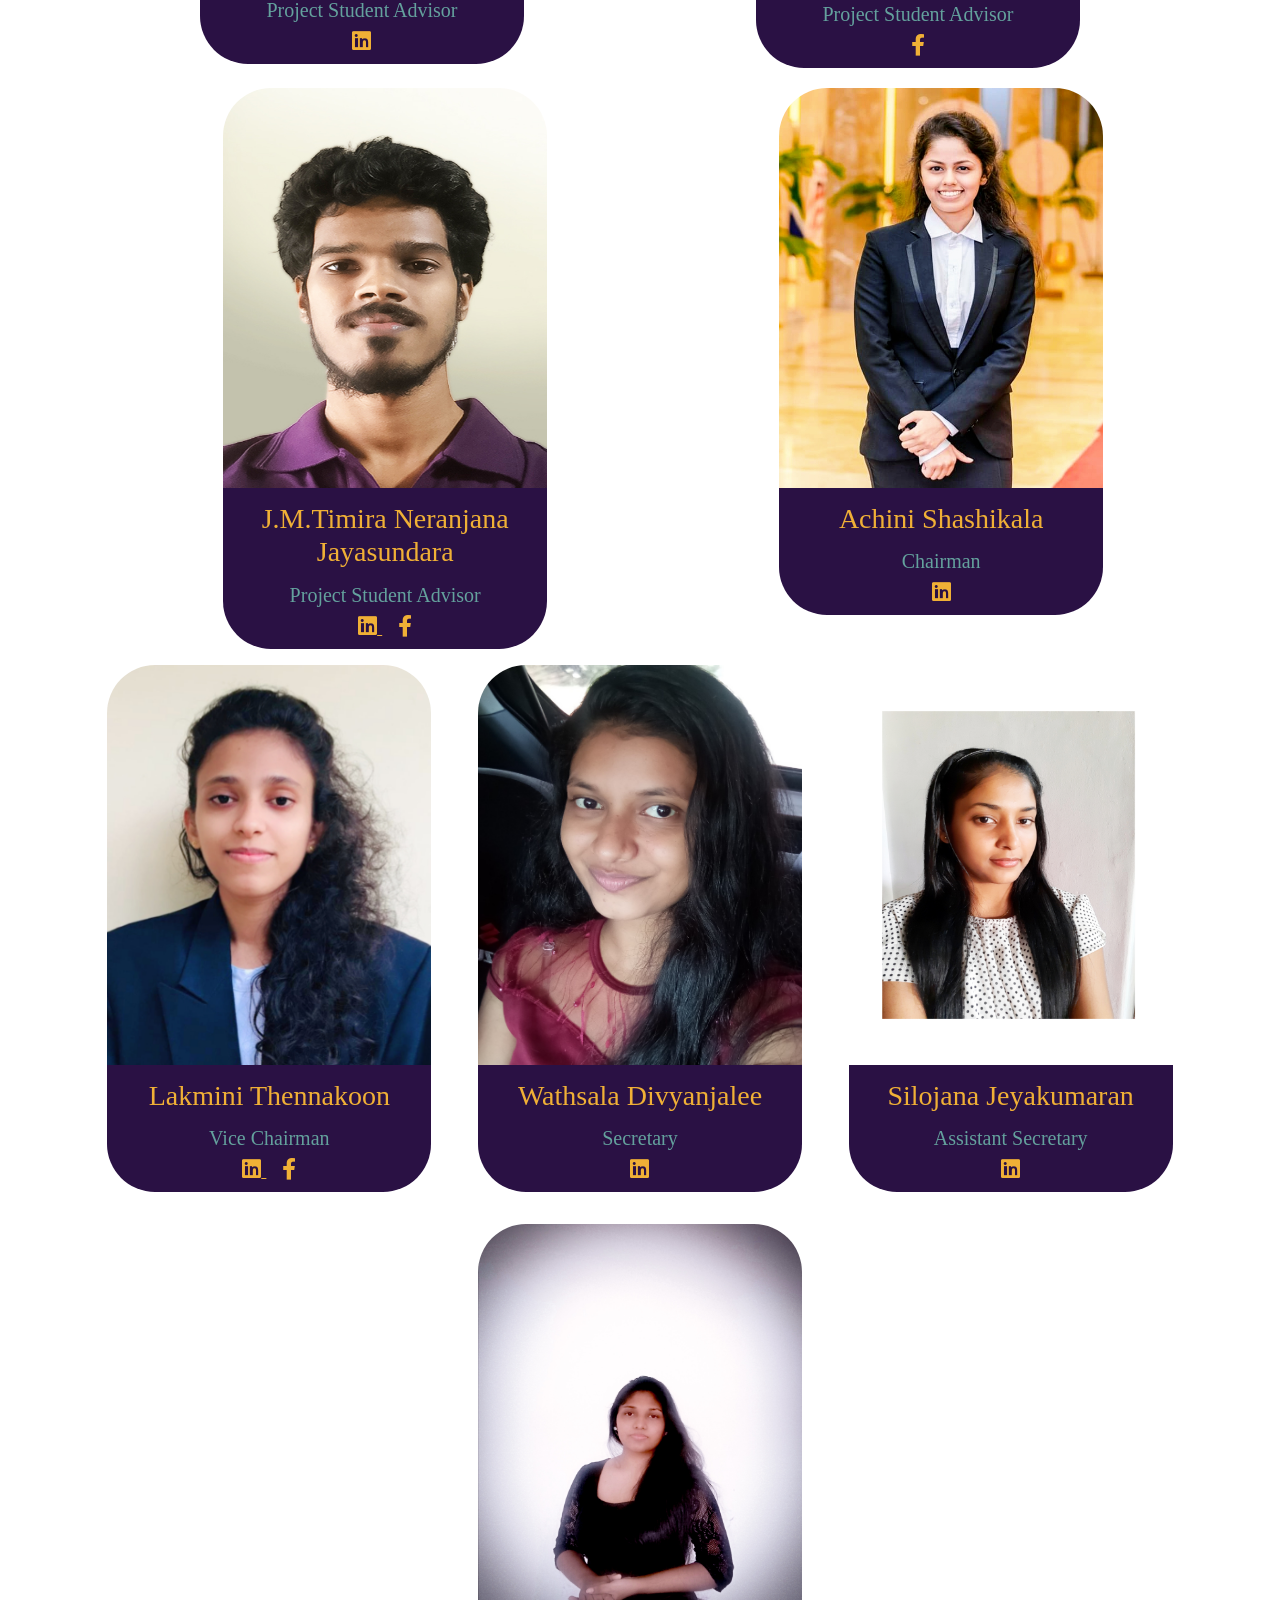
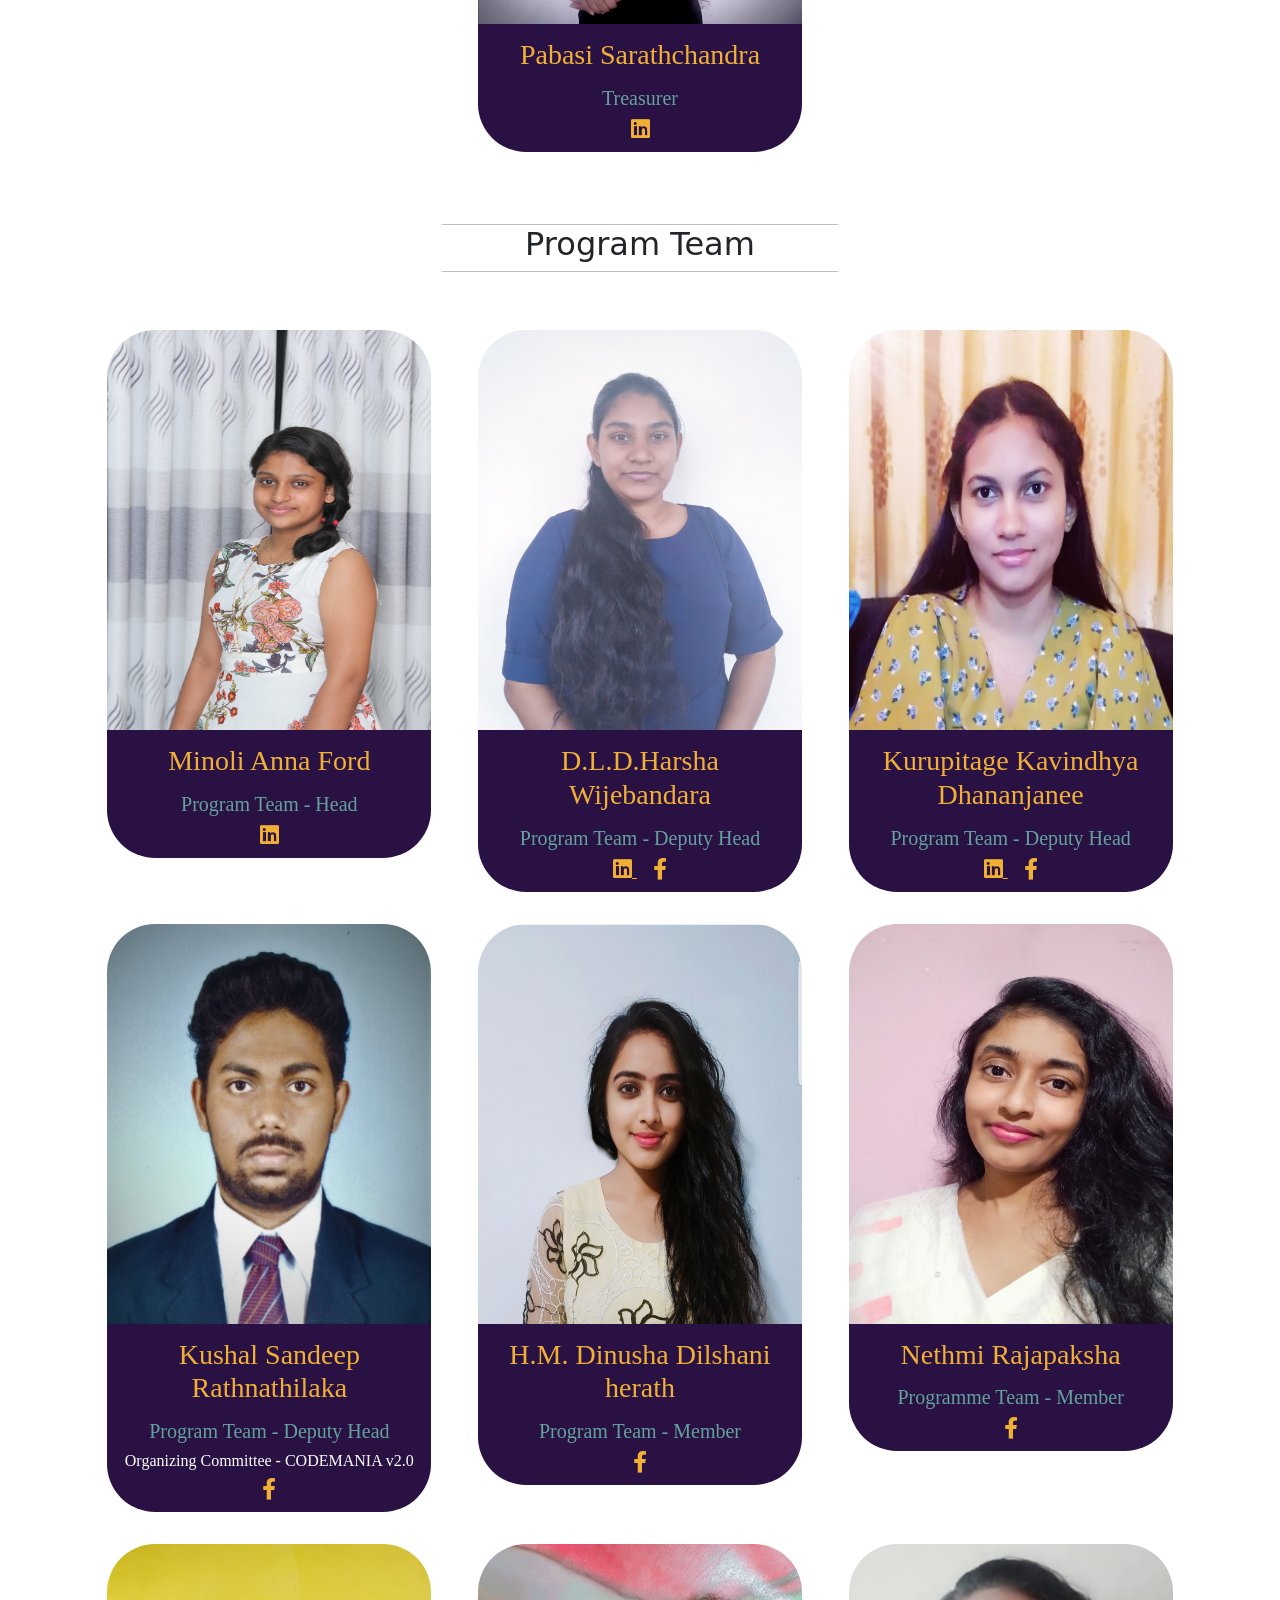
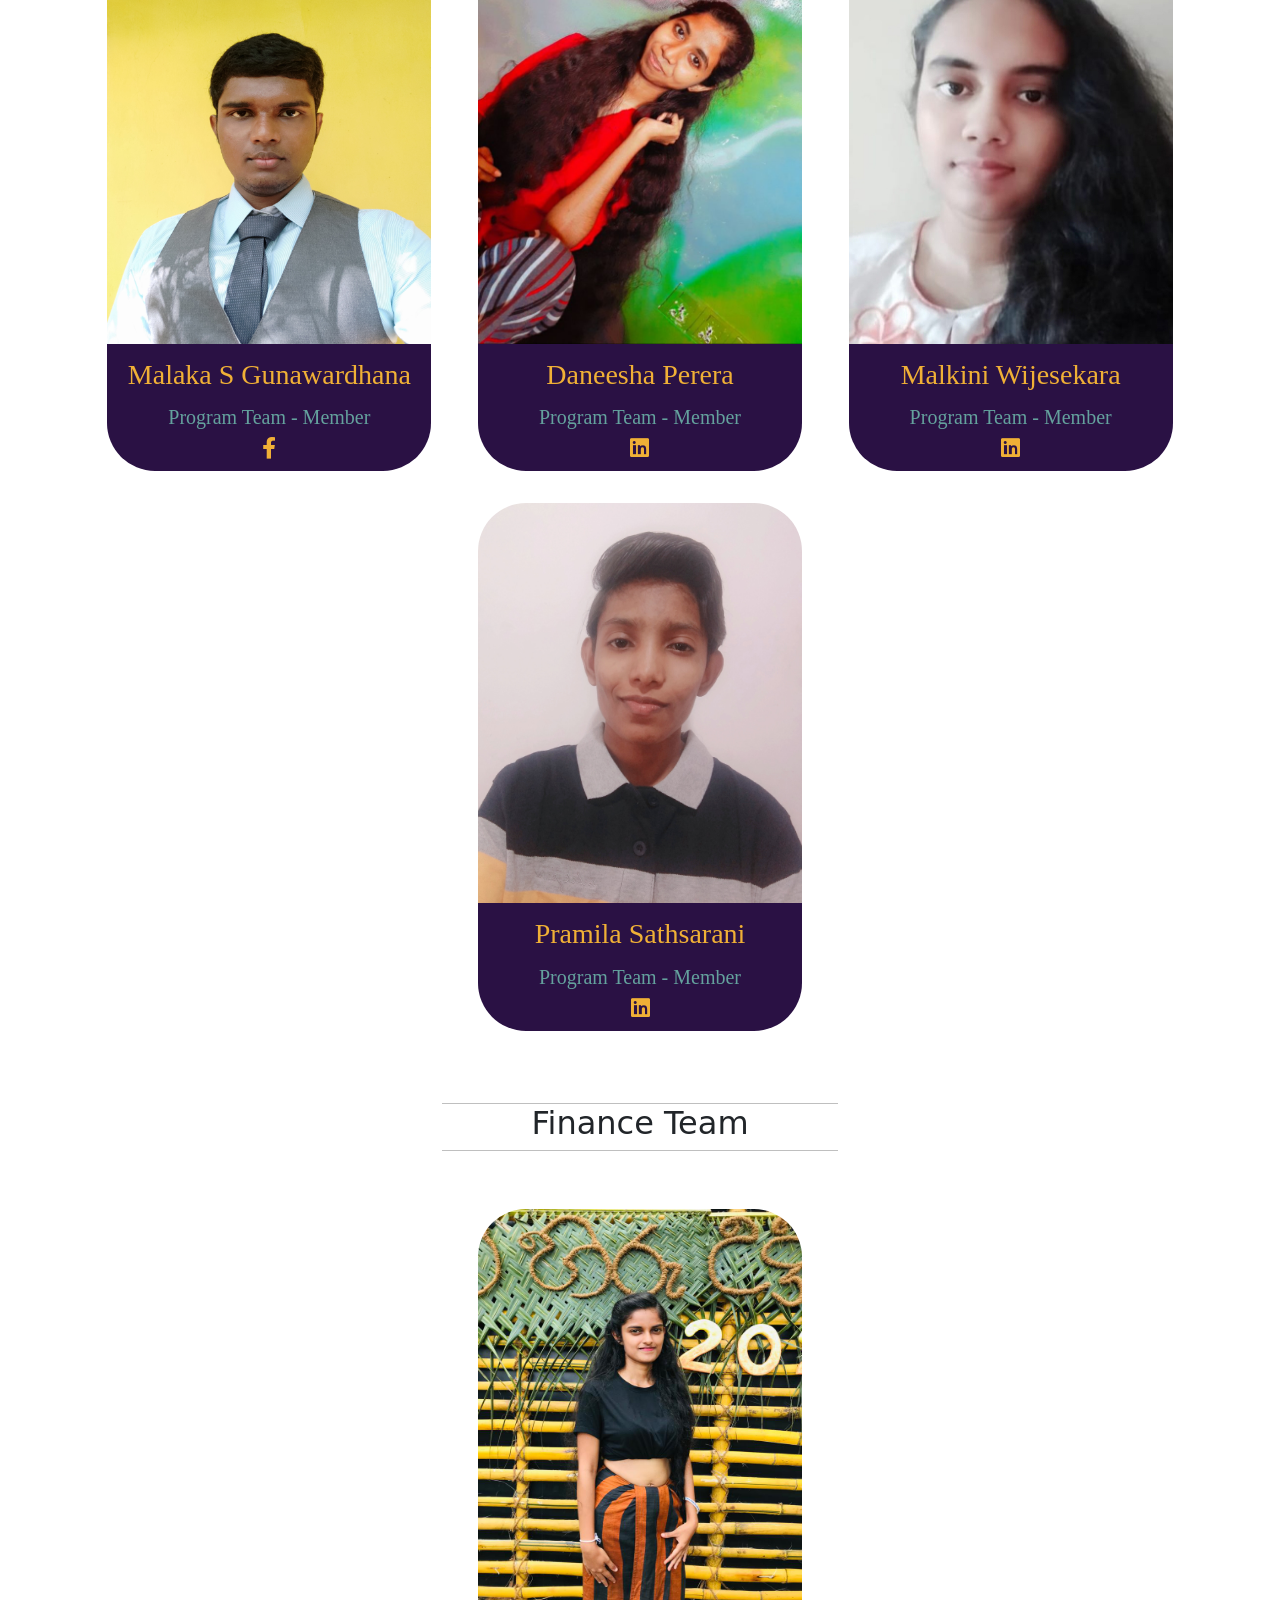
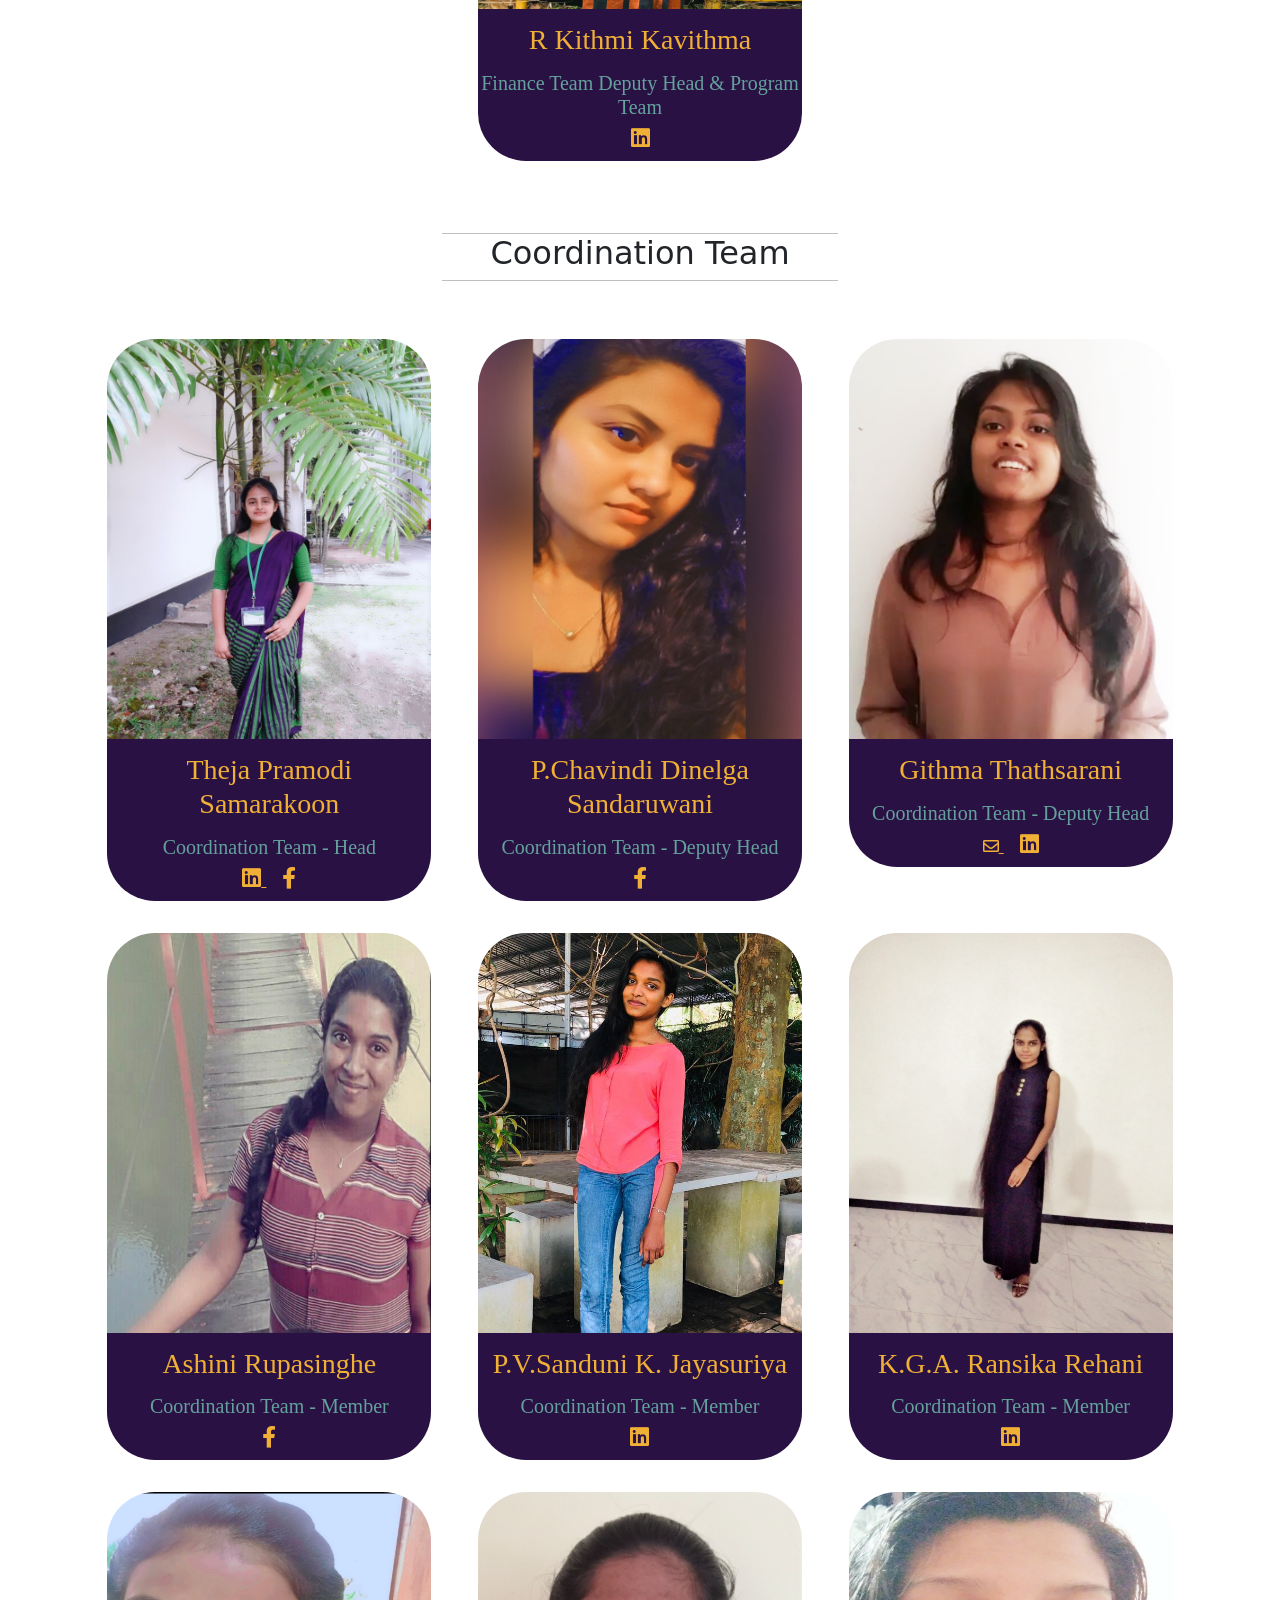
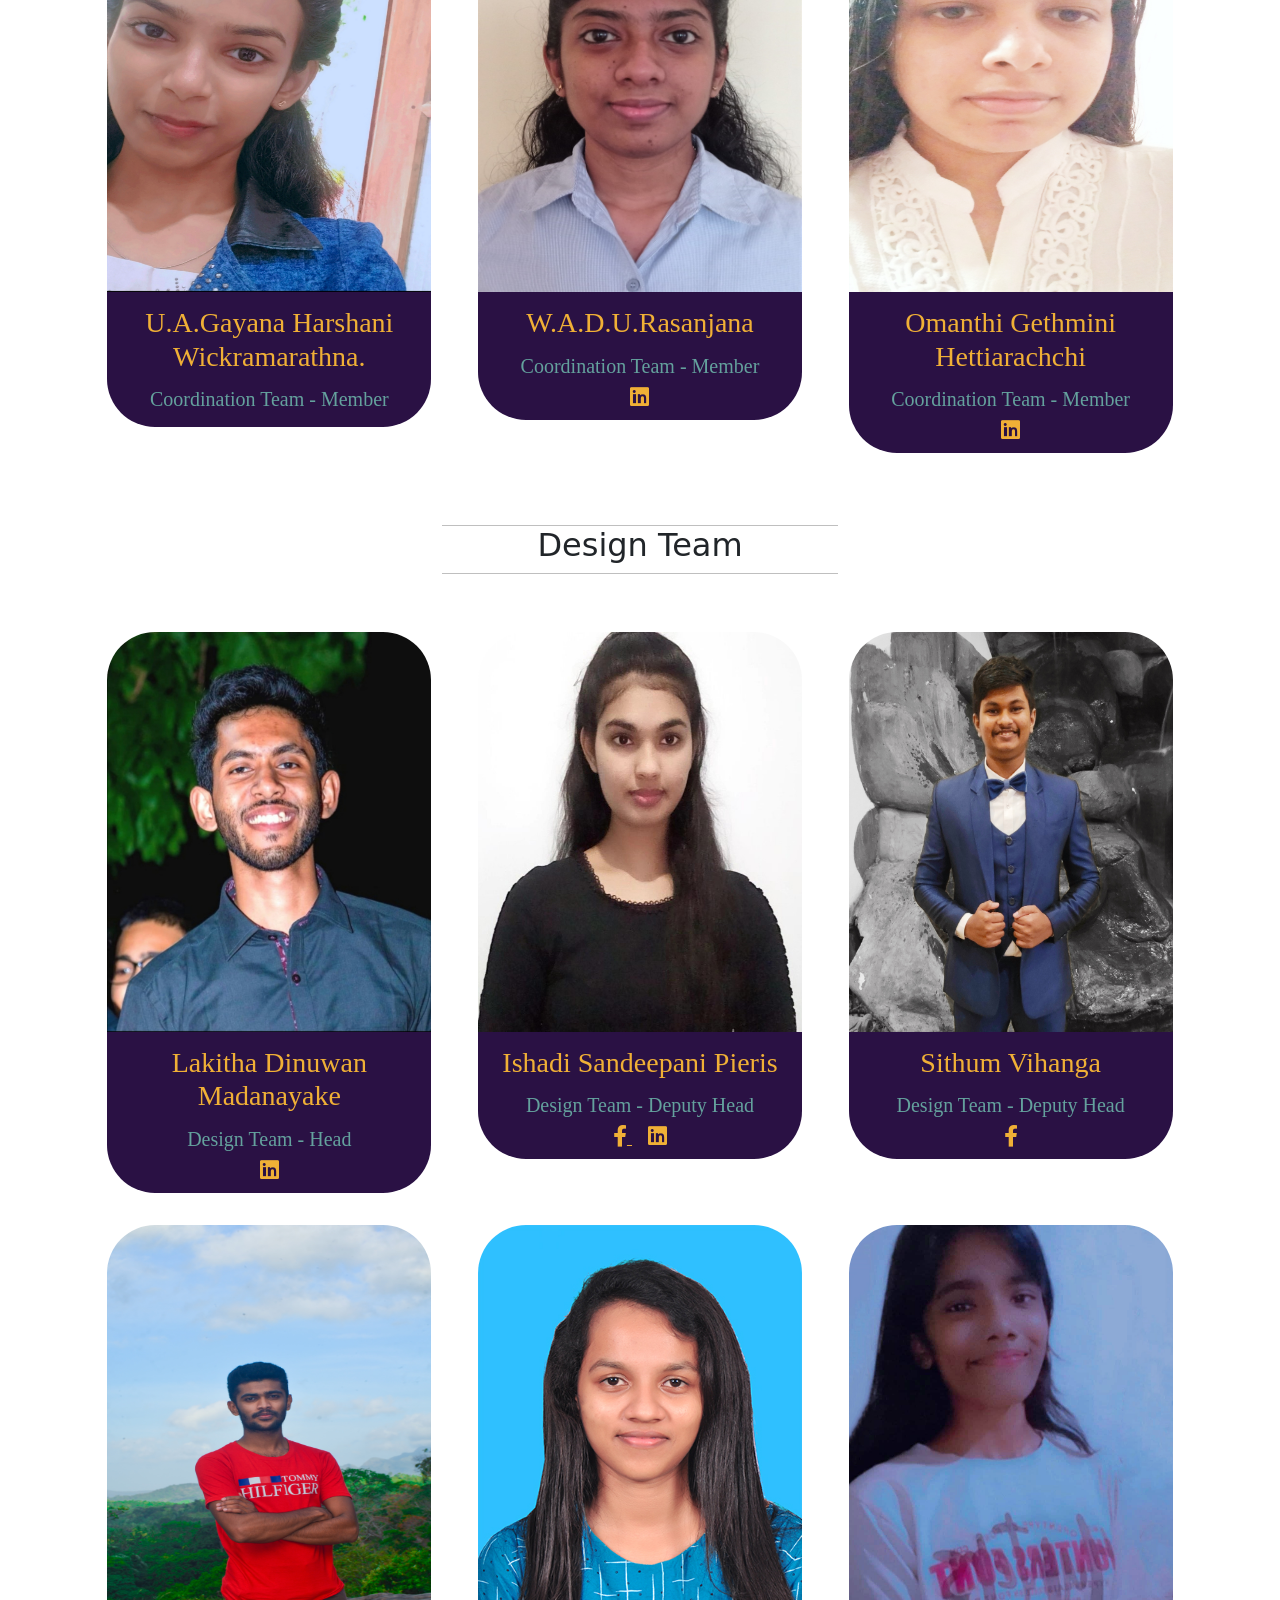
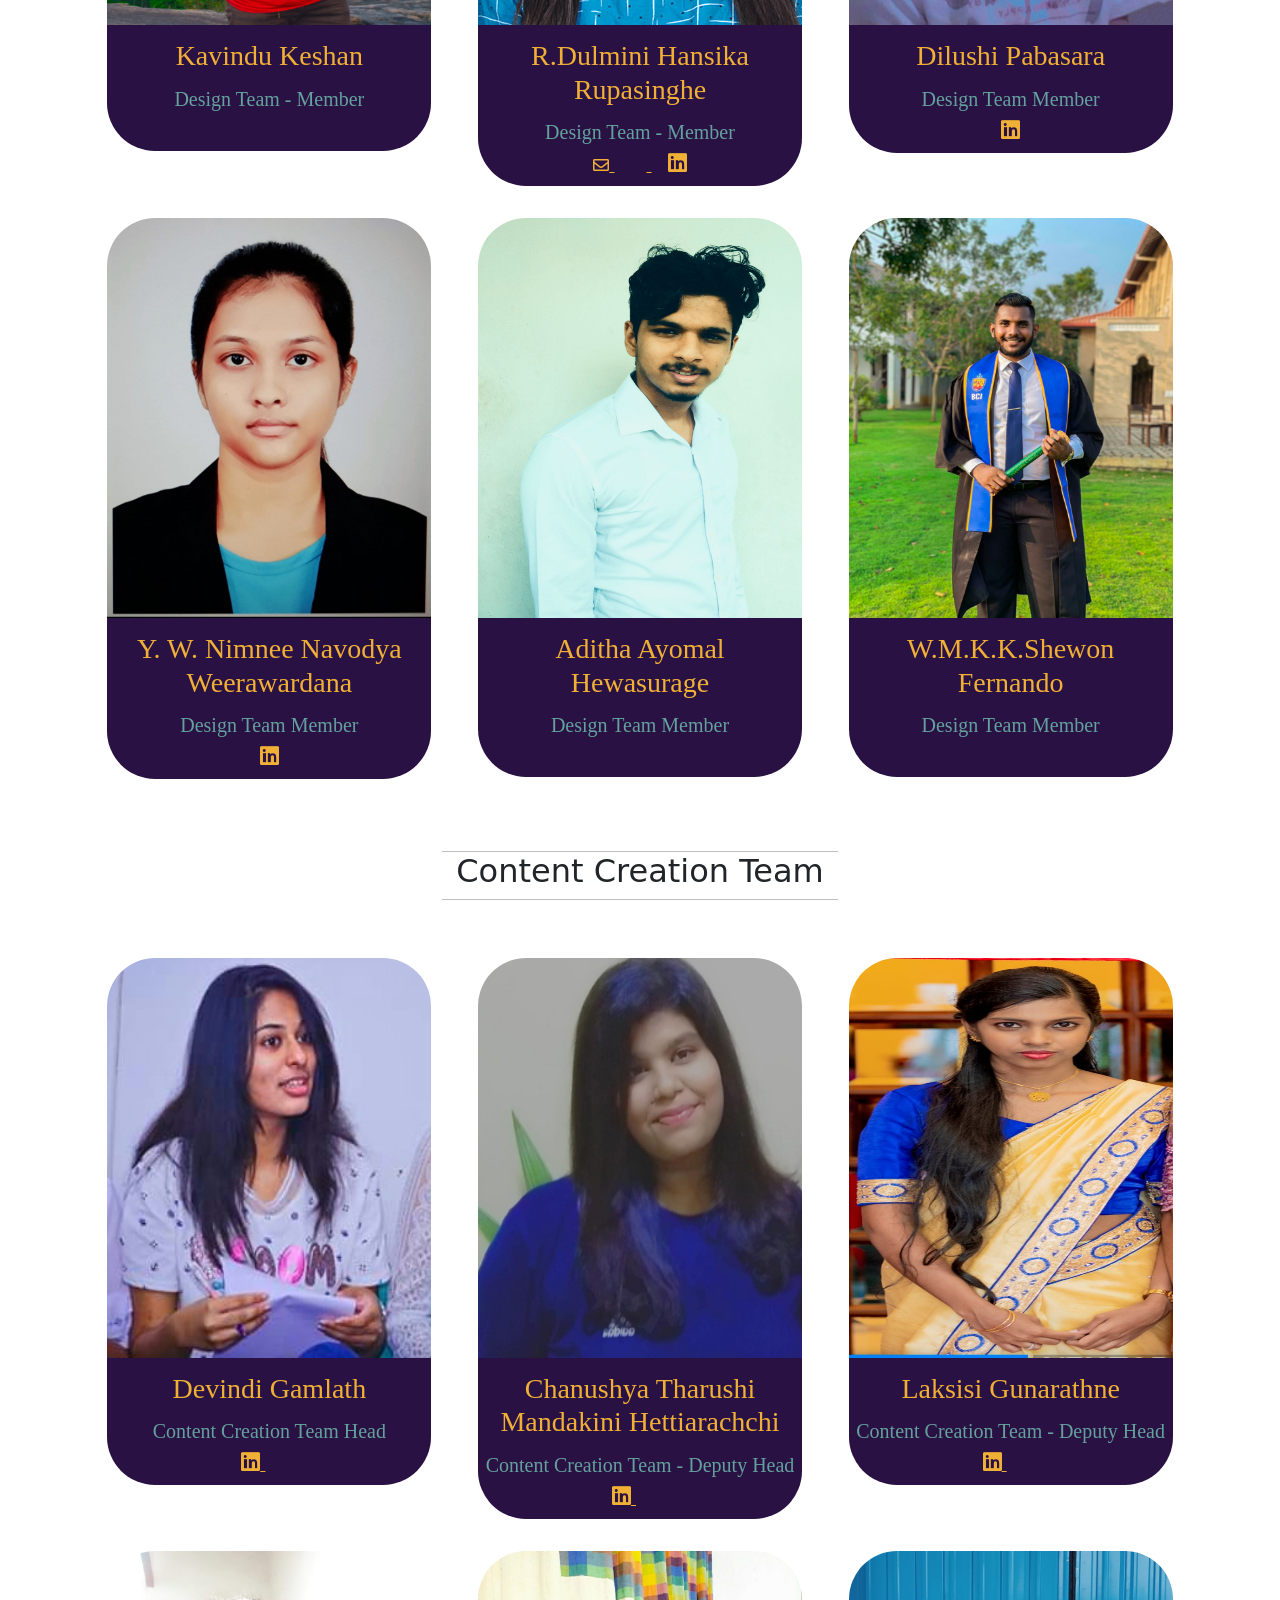
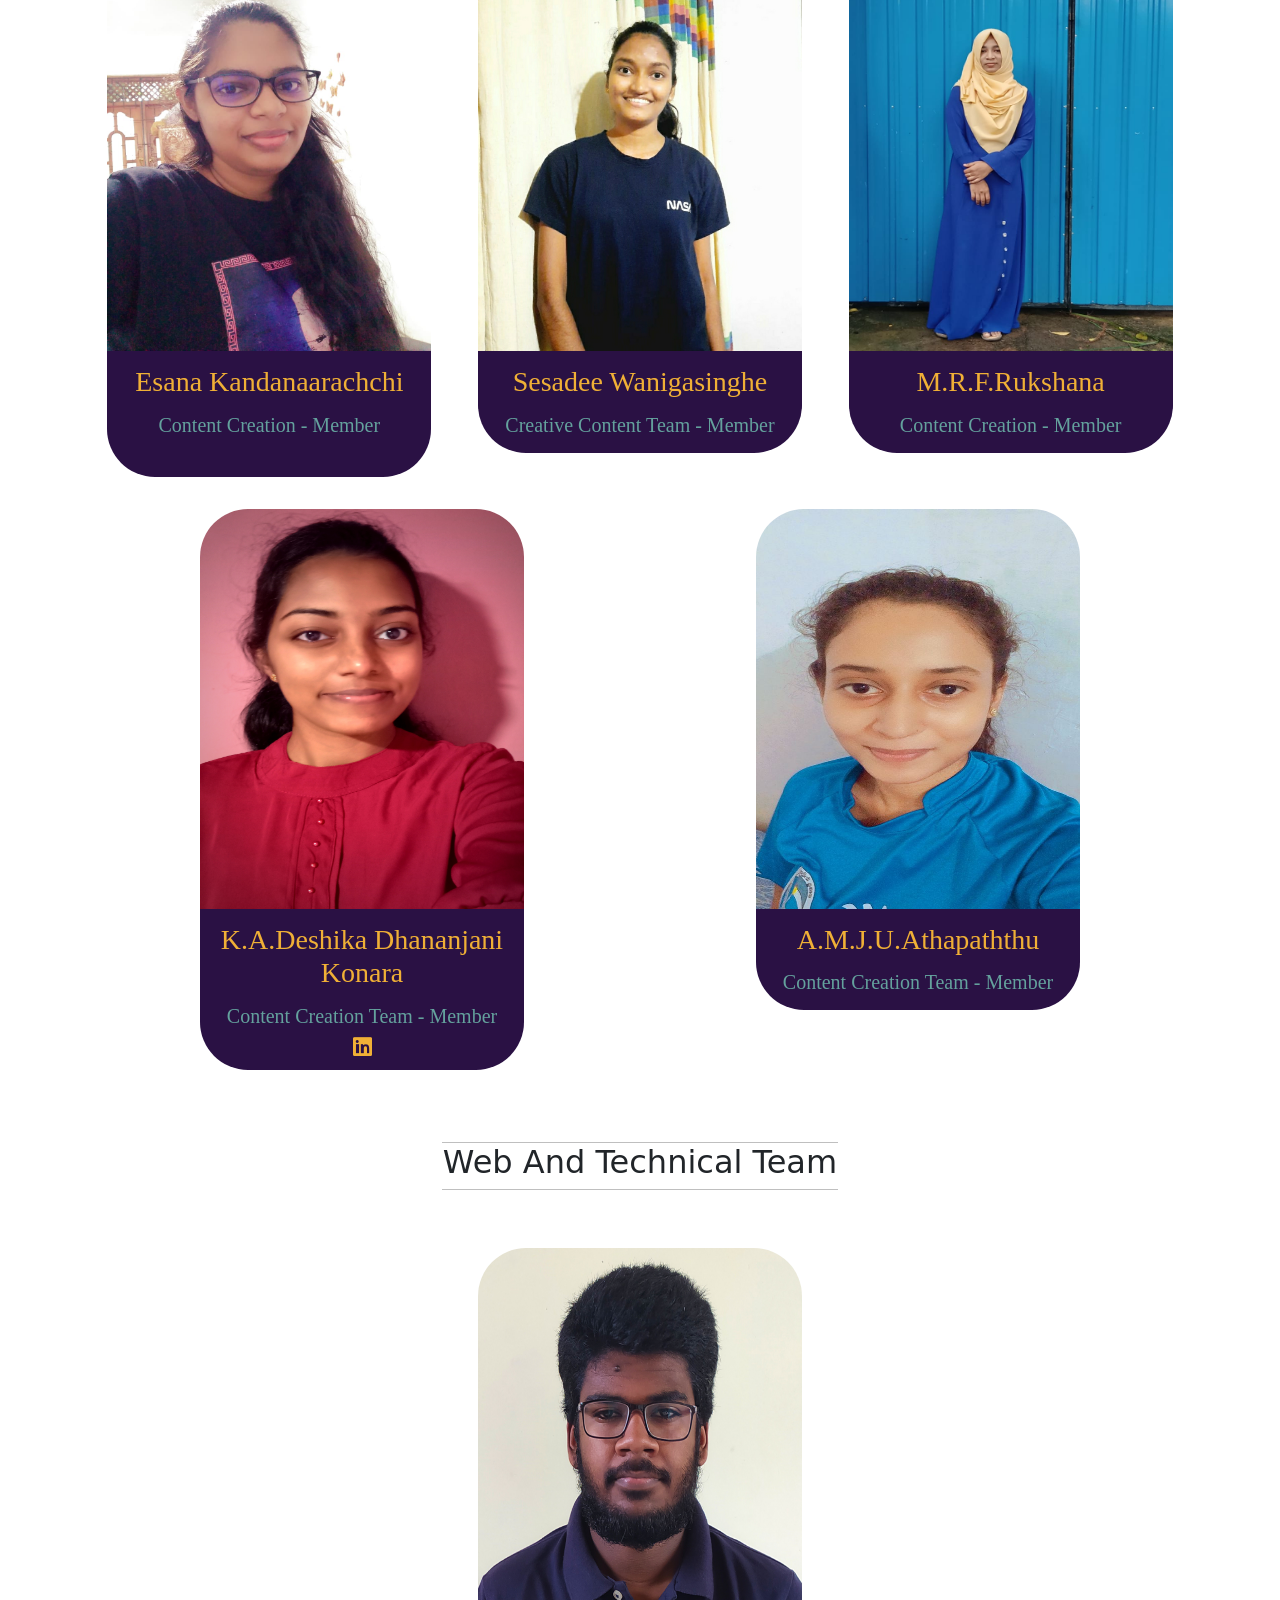
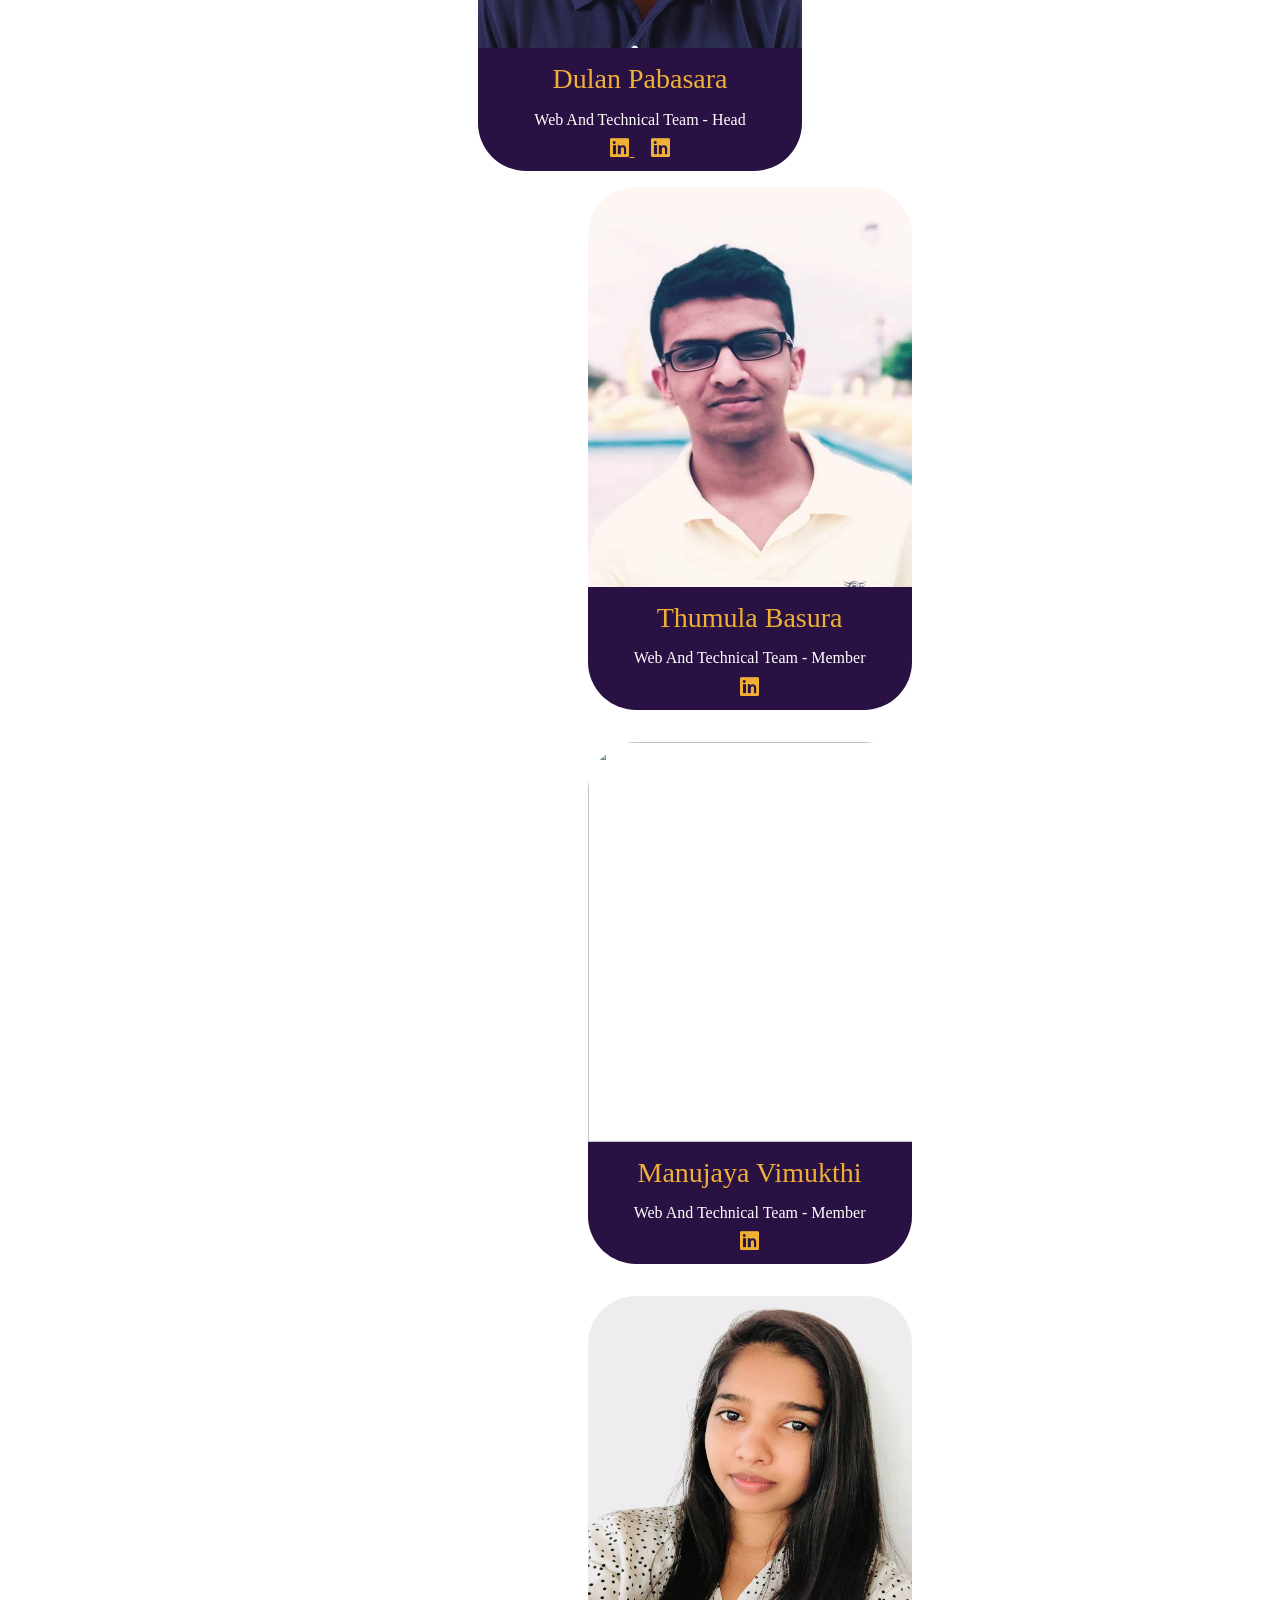
==== commit 7514533f: "Updated" ====
--- a/index.html
+++ b/index.html
@@ -397,7 +397,7 @@
 								</div>
 								<div class="team-textbox">
 									<h3 class="team-name nexa orange">Nawodya Ishan</h3>
-									<h5 class="nexa blue">Project Student advisor </h5>
+									<h5 class="nexa blue">Project Student Advisor </h5>
 									<!--<h6 class="team-study nexa white">Head - School of IT & Computing</h6>-->
 									<div class="team-social accessible">
 										<!--<a class="social-button orange-hover" href="#">
@@ -419,7 +419,7 @@
 								</div>
 								<div class="team-textbox">
 									<h3 class="team-name nexa orange">Y.M.Sarindu Shehan Yapa</h3>
-									<h5 class="nexa blue">Project Student advisor </h5>
+									<h5 class="nexa blue">Project Student Advisor </h5>
 									<!--<h6 class="team-study nexa white">Head - School of IT & Computing</h6>-->
 									<div class="team-social accessible">
 										<!--<a class="social-button orange-hover" href="#">
@@ -440,7 +440,7 @@
 								</div>
 								<div class="team-textbox">
 									<h3 class="team-name nexa orange">J.M.Timira Neranjana Jayasundara</h3>
-									<h5 class="nexa blue">Project Student advisor </h5>
+									<h5 class="nexa blue">Project Student Advisor </h5>
 									<!--<h6 class="team-study nexa white">Head - School of IT & Computing</h6>-->
 									<div class="team-social accessible">
 										<!--<a class="social-button orange-hover" href="#">
@@ -538,6 +538,22 @@
 								</div>
 							</div>
 						</div>
+						<div class="col-xl-4">
+							<div class="team-card">
+								<div class="team-image">
+									<img class="team-image img-fluid" src="\assets\img\IMG_20210216_122211 - Pabasiprathibha sarathchandra.jpg">
+								</div>
+								<div class="team-textbox">
+									<h3 class="team-name nexa orange">Pabasi Sarathchandra</h3>
+									<h5 class="nexa blue">Treasurer</h5>
+									<div class="team-social accessible">
+										<a class="social-button orange-hover" href="https://www.linkedin.com/in/kithmi-kavithma-6597961a4">
+											<i class="fab fa-linkedin"></i>
+										</a> 
+									</div>
+								</div>
+							</div>
+						</div>
 						<!--Separate from Here-->
 						<!--Team Programme team start-->
 						<!--Separate from Here-->
@@ -556,7 +572,7 @@
 								</div>
 								<div class="team-textbox">
 									<h3 class="team-name nexa orange">Minoli Anna Ford</h3>
-									<h5 class="nexa blue">Program Team- Head</h5>
+									<h5 class="nexa blue">Program Team - Head</h5>
 									<!--<h6 class="team-study nexa white">Head - School of IT & Computing</h6>-->
 									<div class="team-social accessible">
 										<a class="social-button orange-hover" href="  https://www.linkedin.com/in/minoli-ford-465a171a2 ">
@@ -576,7 +592,7 @@
 								</div>
 								<div class="team-textbox">
 									<h3 class="team-name nexa orange">D.L.D.Harsha Wijebandara </h3>
-									<h5 class="nexa blue">Program team - Deputy Head</h5>
+									<h5 class="nexa blue">Program Team - Deputy Head</h5>
 									<div class="team-social accessible">
 										<a class="social-button orange-hover" href="#">
 											<i class="fab fa-linkedin"></i>
@@ -597,7 +613,7 @@
 								</div>
 								<div class="team-textbox">
 									<h3 class="team-name nexa orange">Kurupitage Kavindhya  Dhananjanee </h3>
-									<h5 class="nexa blue">Program team-deputy head</h5>
+									<h5 class="nexa blue">Program Team - Deputy Head</h5>
 									<div class="team-social accessible">
 									<a class="social-button orange-hover" href=" https://www.linkedin.com/in/kavindhya-kurupitage-2250aa209/  ">
 										<i class="fab fa-linkedin"></i>
@@ -618,7 +634,7 @@
 								</div>
 								<div class="team-textbox">
 									<h3 class="team-name nexa orange">Kushal Sandeep Rathnathilaka</h3>
-									<h5 class="nexa blue">Program team - Deputy head </h5>
+									<h5 class="nexa blue">Program Team - Deputy Head </h5>
 									<h6 class="team-study nexa white">Organizing Committee - CODEMANIA v2.0</h6>
 									<div class="team-social accessible">
 									<a class="social-button orange-hover" href="https://www.facebook.com/dhananji.kurupitage.1/ ">
@@ -637,7 +653,7 @@
 								</div>
 								<div class="team-textbox">
 									<h3 class="team-name nexa orange">H.M. Dinusha Dilshani herath  </h3>
-									<h5 class="nexa blue">Program team- member  </h5>
+									<h5 class="nexa blue">Program Team - Member  </h5>
 									<div class="team-social accessible">
 										<a class="social-button orange-hover" href="https://m.facebook.com/dinushadilshani.herath ">
 											<i class="fab fa-facebook-f"></i>
@@ -654,7 +670,7 @@
 								</div>
 								<div class="team-textbox">
 									<h3 class="team-name nexa orange">Nethmi Rajapaksha </h3>
-									<h5 class="nexa blue">Programme Team-Member</h5>
+									<h5 class="nexa blue">Programme Team - Member</h5>
 									<div class="team-social accessible">
 										<a class="social-button orange-hover" href="https://www.facebook.com/nethmi.rajapaksha.180">									
 											<i class="fab fa-facebook-f"></i>
@@ -671,7 +687,7 @@
 								</div>
 								<div class="team-textbox">
 									<h3 class="team-name nexa orange">Malaka S Gunawardhana</h3>
-									<h5 class="nexa blue">Program team - Member </h5>
+									<h5 class="nexa blue">Program Team - Member </h5>
 									<div class="team-social accessible">
 										<a class="social-button orange-hover" href="https://www.facebook.com/malaka.amunegedara">																			
 											<i class="fab fa-facebook-f"></i>
@@ -734,6 +750,13 @@
 								</div>
 							</div>
 						</div>
+						</div>
+						<div class="team-code">
+							<hr style="color: black; margin: 0 auto; width: 40%; height: 1px;">
+							<h2>Finance Team</h2>
+							<hr style="color: black; margin: 0 auto; width: 40%; height: 3px;">
+						</div>
+						<div class="row justify-content-center">
 						<!--Separate from Here-->
 						<!--Team Programme team end-->
 						<!--Team Finance team start-->
@@ -753,25 +776,16 @@
 								</div>
 							</div>
 						</div>
+						</div>
+						<div class="team-code">
+							<hr style="color: black; margin: 0 auto; width: 40%; height: 1px;">
+							<h2>Coordination Team</h2>
+							<hr style="color: black; margin: 0 auto; width: 40%; height: 3px;">
+						</div>
 						<!--Separate from Here-->
 						<!--Team Finance team end-->
-						<div class="col-xl-4">
-							<div class="team-card">
-								<div class="team-image">
-									<img class="team-image img-fluid" src="\assets\img\IMG_20210216_122211 - Pabasiprathibha sarathchandra.jpg">
-								</div>
-								<div class="team-textbox">
-									<h3 class="team-name nexa orange">Pabasi Sarathchandra</h3>
-									<h5 class="nexa blue">Treasurer</h5>
-									<div class="team-social accessible">
-										<a class="social-button orange-hover" href="https://www.linkedin.com/in/kithmi-kavithma-6597961a4">
-											<i class="fab fa-linkedin"></i>
-										</a> 
-									</div>
-								</div>
-							</div>
-						</div>
 						<!--Team Finance team start-->
+						<div class="row justify-content-center">
 						<div class="col-xl-4">
 							<div class="team-card">
 								<div class="team-image">
@@ -779,7 +793,7 @@
 								</div>
 								<div class="team-textbox">
 									<h3 class="team-name nexa orange">Theja Pramodi Samarakoon</h3>
-									<h5 class="nexa blue">Coordination Team - head</h5>
+									<h5 class="nexa blue">Coordination Team - Head</h5>
 									<div class="team-social accessible">
 										<a class="social-button orange-hover" href="https://www.linkedin.com/in/theja-pramodi-2a1a89209">
 											<i class="fab fa-linkedin"></i>
@@ -818,7 +832,7 @@
 								</div>
 								<div class="team-textbox">
 									<h3 class="team-name nexa orange">Githma Thathsarani</h3>
-									<h5 class="nexa blue">Coordination team -  deputy head</h5>
+									<h5 class="nexa blue">Coordination Team -  Deputy Head</h5>
 									<div class="team-social accessible">
 										<a class="social-button orange-hover" href="mailto:sarangaag@sltc.ac.lk">
 											<i class="far fa-envelope"></i>
@@ -940,8 +954,16 @@
 								</div>
 							</div>
 						</div>
-						<!--Separate from Here-->
-						<!--Separate from Here-->
+						</div>
+						<div class="team-code">
+							<hr style="color: black; margin: 0 auto; width: 40%; height: 1px;">
+							<h2>Design Team</h2>
+							<hr style="color: black; margin: 0 auto; width: 40%; height: 3px;">
+						</div>
+						<!--Separate from Here-->
+						<!--Team Finance team end-->
+						<!--Team Finance team start-->
+						<div class="row justify-content-center">
 						<div class="col-xl-4">
 							<div class="team-card">
 								<div class="team-image">
@@ -1036,8 +1058,7 @@
 											<i class="far fa-facebook-f"></i>
 										</a>
 										<a class="social-button orange-hover" href="https://linkedin.com/in/dulmini-rupasingha-89722b196">																			
-											<i class="fab fa-linkedin">
-										</i>
+											<i class="fab fa-linkedin"></i>
 										</a>		
 									</div>
 								</div>
@@ -1116,7 +1137,16 @@
 								</div>
 							</div>
 						</div>
-
+						</div>
+						<div class="team-code">
+							<hr style="color: black; margin: 0 auto; width: 40%; height: 1px;">
+							<h2>Content Creation Team</h2>
+							<hr style="color: black; margin: 0 auto; width: 40%; height: 3px;">
+						</div>
+						<!--Separate from Here-->
+						<!--Team Finance team end-->
+						<!--Team Finance team start-->
+						<div class="row justify-content-center">
 						<div class="col-xl-4">
 							<div class="team-card">
 								<div class="team-image">
@@ -1145,7 +1175,7 @@
 								</div>
 								<div class="team-textbox">
 									<h3 class="team-name nexa orange">Chanushya Tharushi Mandakini Hettiarachchi</h3>
-									<h5 class="nexa blue">Content creation team - Deputy Head</h5>
+									<h5 class="nexa blue">Content Creation Team - Deputy Head</h5>
 									<div class="team-social accessible">                          
 										<a class="social-button orange-hover" href="https://www.linkedin.com/in/chanushya-hettiarachchi-5361391a4">																																																															
 										<i class="fab fa-linkedin"></i>
@@ -1166,7 +1196,7 @@
 								</div>
 								<div class="team-textbox">
 									<h3 class="team-name nexa orange">Laksisi Gunarathne</h3>
-									<h5 class="nexa blue">Content creation team - Deputy Head</h5>
+									<h5 class="nexa blue">Content Creation Team - Deputy Head</h5>
 									<div class="team-social accessible">                          
 										<a class="social-button orange-hover" href="https://www.linkedin.com/in/chanushya-hettiarachchi-5361391a4">																																																															
 										<i class="fab fa-linkedin"></i>
@@ -1219,7 +1249,7 @@
 								</div>
 								<div class="team-textbox">
 									<h3 class="team-name nexa orange">M.R.F.Rukshana</h3>
-									<h5 class="nexa blue">Content creation- Member</h5>
+									<h5 class="nexa blue">Content Creation - Member</h5>
 									<div class="team-social accessible">
 									</div>
 								</div>
@@ -1233,7 +1263,7 @@
 								</div>
 								<div class="team-textbox">
 									<h3 class="team-name nexa orange">K.A.Deshika Dhananjani Konara</h3>
-									<h5 class="nexa blue">Content creation team - member</h5>
+									<h5 class="nexa blue">Content Creation Team - Member</h5>
 									<div class="team-social accessible">
 										<a class="social-button orange-hover" href="https://www.linkedin.com/in/deshika-dhananjani-257870213">																																																															
 											<i class="fab fa-linkedin"></i>
@@ -1249,12 +1279,18 @@
 								</div>
 								<div class="team-textbox">
 									<h3 class="team-name nexa orange">A.M.J.U.Athapaththu</h3>
-									<h5 class="nexa blue">Content creation team - member</h5>
-									<div class="team-social accessible">
-									</div>
-								</div>
-							</div>
-						</div>
+									<h5 class="nexa blue">Content Creation Team - Member</h5>
+									<div class="team-social accessible">
+									</div>
+								</div>
+							</div>
+						</div>
+					</div>
+					<div class="team-code">
+						<hr style="color: black; margin: 0 auto; width: 40%; height: 1px;">
+						<h2>Web And Technical Team</h2>
+						<hr style="color: black; margin: 0 auto; width: 40%; height: 3px;">
+					</div>
 						<div class="col-xl-4">
 							<div class="team-card">
 								<div class="team-image">
@@ -1262,7 +1298,7 @@
 								</div>
 								<div class="team-textbox">
 									<h3 class="team-name nexa orange">Dulan Pabasara</h3>
-									<h6 class="team-study nexa white">Web and Technical team - Head</h6>
+									<h6 class="team-study nexa white">Web And Technical Team - Head</h6>
 									<div class="team-social accessible">
 										<a class="social-button orange-hover" href="https://www.facebook.com/re4nightwingIG/">																																																															
 											<i class="fab fa-linkedin"></i>
@@ -1273,7 +1309,6 @@
 									</div>
 								</div>
 							</div>
-						</div>
 						<div class="col-xl-4">
 							<div class="team-card">
 								<div class="team-image">
@@ -1281,7 +1316,7 @@
 								</div>
 								<div class="team-textbox">
 									<h3 class="team-name nexa orange">Thumula Basura</h3>
-									<h6 class="team-study nexa white">Web and Technical team - Member</h6>
+									<h6 class="team-study nexa white">Web And Technical Team - Member</h6>
 									<div class="team-social accessible">
 										<a class="social-button orange-hover" href="https://www.linkedin.com/in/thumulabasura">																																																															
 											<i class="fab fa-linkedin"></i>
@@ -1298,7 +1333,7 @@
 								</div>
 								<div class="team-textbox">
 									<h3 class="team-name nexa orange">Manujaya Vimukthi</h3>
-									<h6 class="team-study nexa white">Web and Technical team - Member</h6>
+									<h6 class="team-study nexa white">Web And Technical Team - Member</h6>
 									<div class="team-social accessible">
 										<a class="social-button orange-hover" href="https://www.linkedin.com/in/manujayavimukthi">																																																															
 											<i class="fab fa-linkedin"></i>
@@ -1315,7 +1350,7 @@
 								</div>
 								<div class="team-textbox">
 									<h3 class="team-name nexa orange">Upeka Thathsarani</h3>
-									<h6 class="team-study nexa white">Web and Technical team - Member</h6>
+									<h6 class="team-study nexa white">Web And Technical Team - Member</h6>
 									<div class="team-social accessible">
 										<a class="social-button orange-hover" href="https://www.linkedin.com/in/upeka-sathsarani-800b4221a">																																																															
 											<i class="fab fa-linkedin"></i>
@@ -1332,7 +1367,7 @@
 								</div>
 								<div class="team-textbox">
 									<h3 class="team-name nexa orange">Pasindu Anjana</h3>
-									<h6 class="team-study nexa white">Web and Technical team - Member</h6>
+									<h6 class="team-study nexa white">Web And Technical Team - Member</h6>
 									<div class="team-social accessible">
 										<a class="social-button orange-hover" href="https://www.linkedin.com/in/pasindu-anjana-5b854720b/">																																																															
 											<i class="fab fa-linkedin"></i>
@@ -1341,7 +1376,12 @@
 								</div>
 							</div>
 						</div>
-
+					</div>
+					<div class="team-code">
+						<hr style="color: black; margin: 0 auto; width: 40%; height: 1px;">
+						<h2>Publicity Team</h2>
+						<hr style="color: black; margin: 0 auto; width: 40%; height: 3px;">
+					</div>
 						<div class="col-xl-4">
 							<div class="team-card">
 								<div class="team-image">
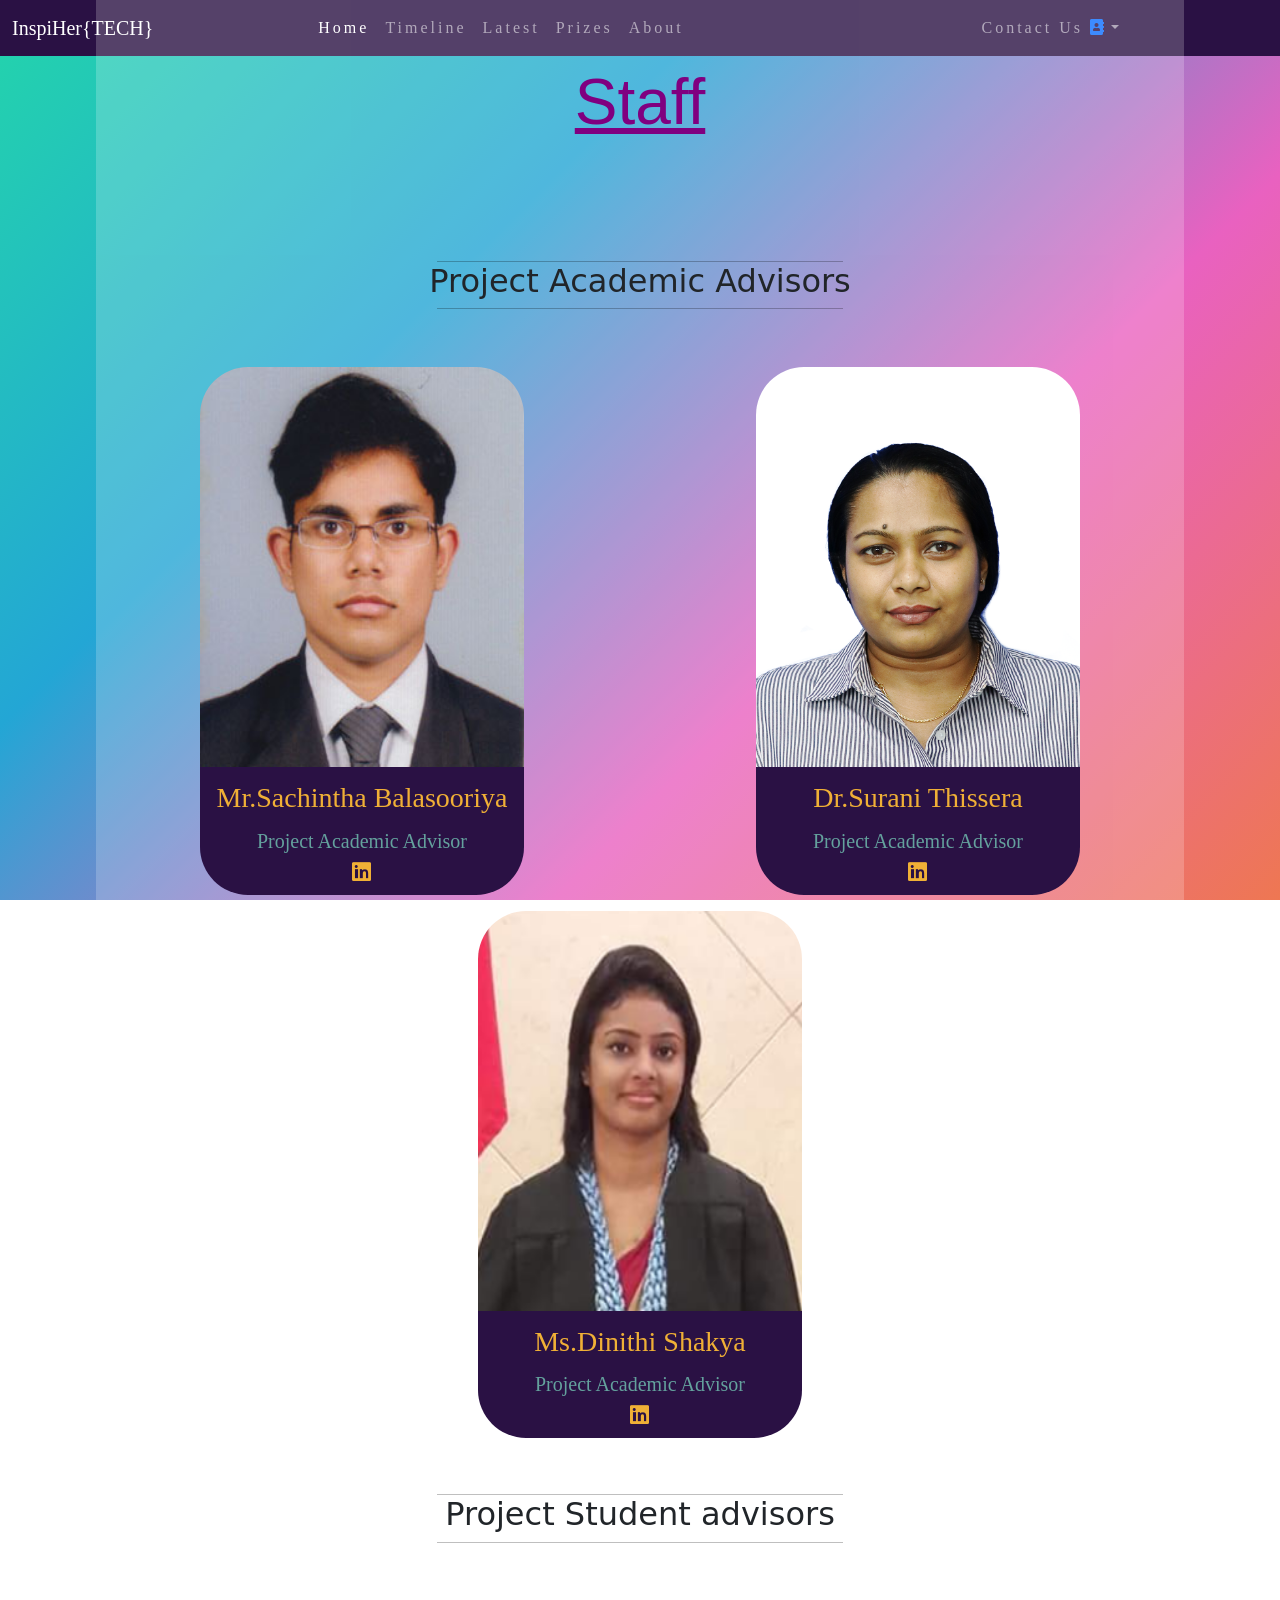
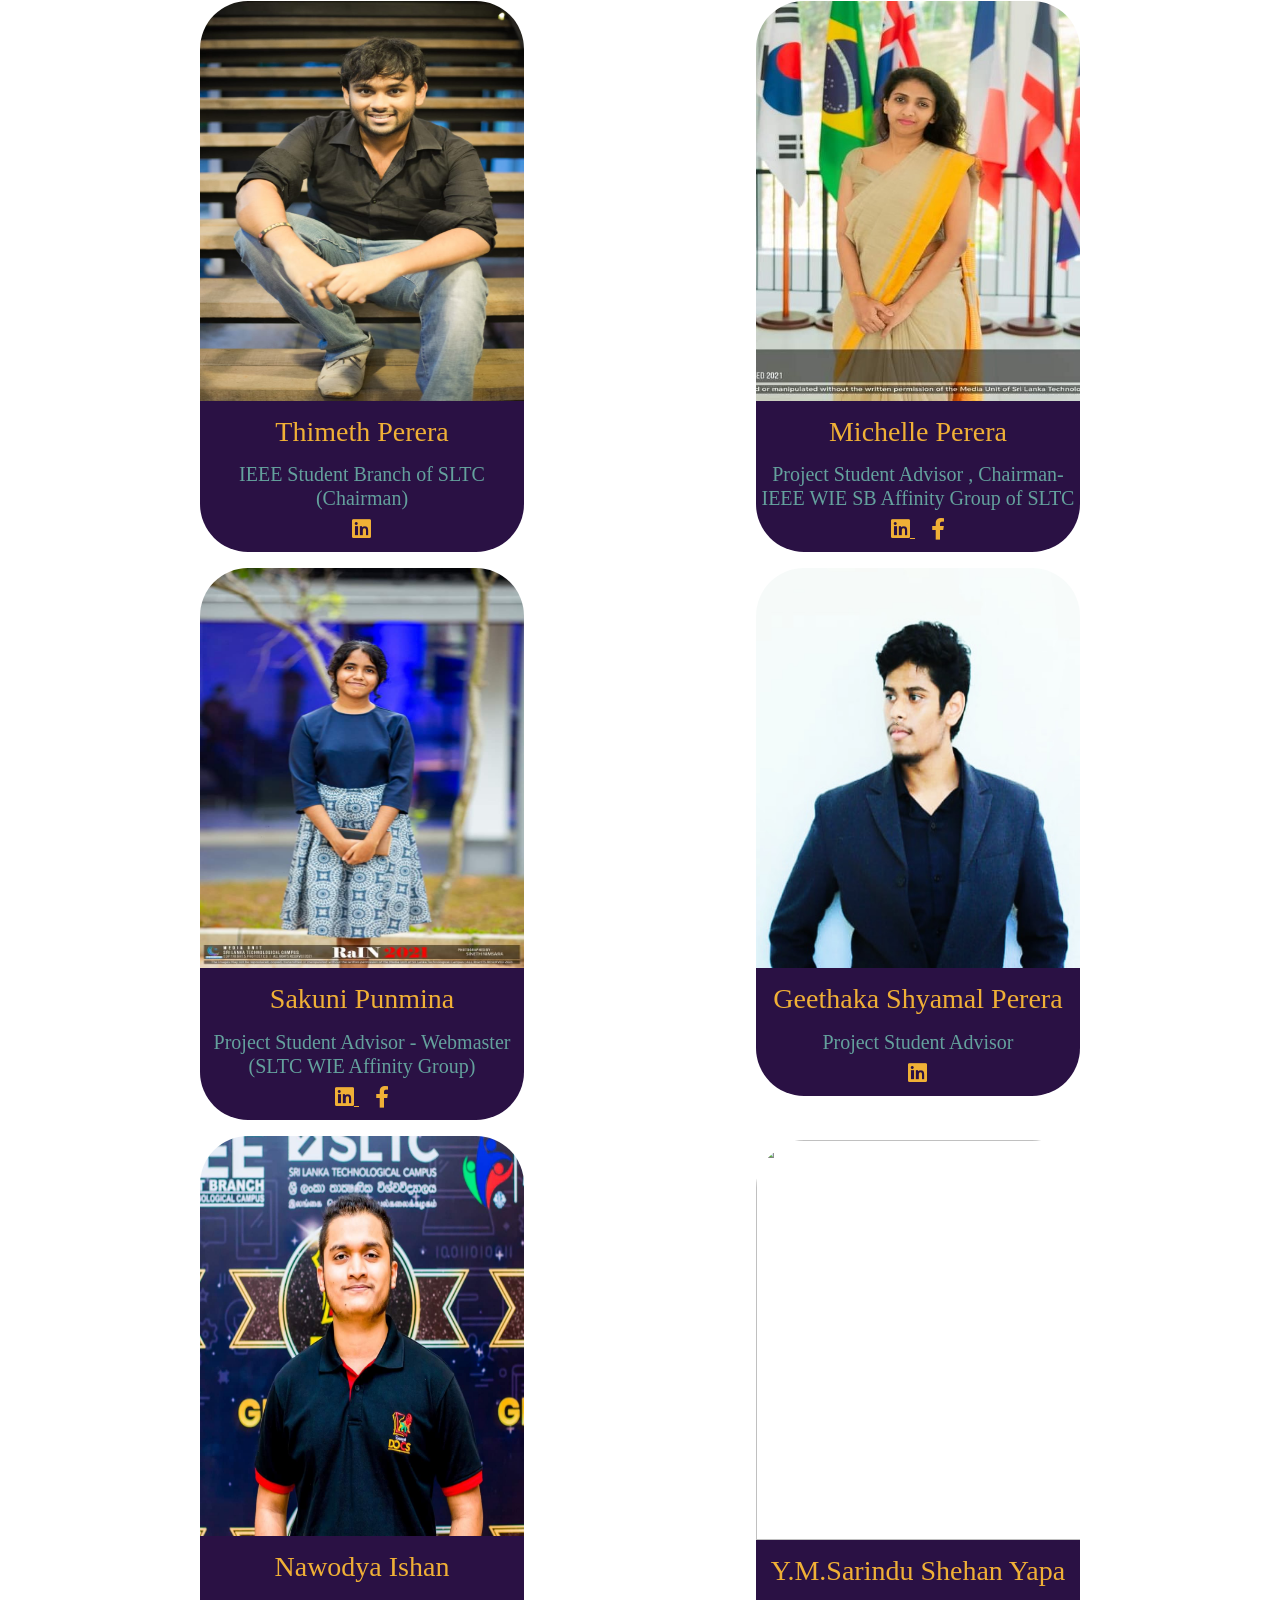
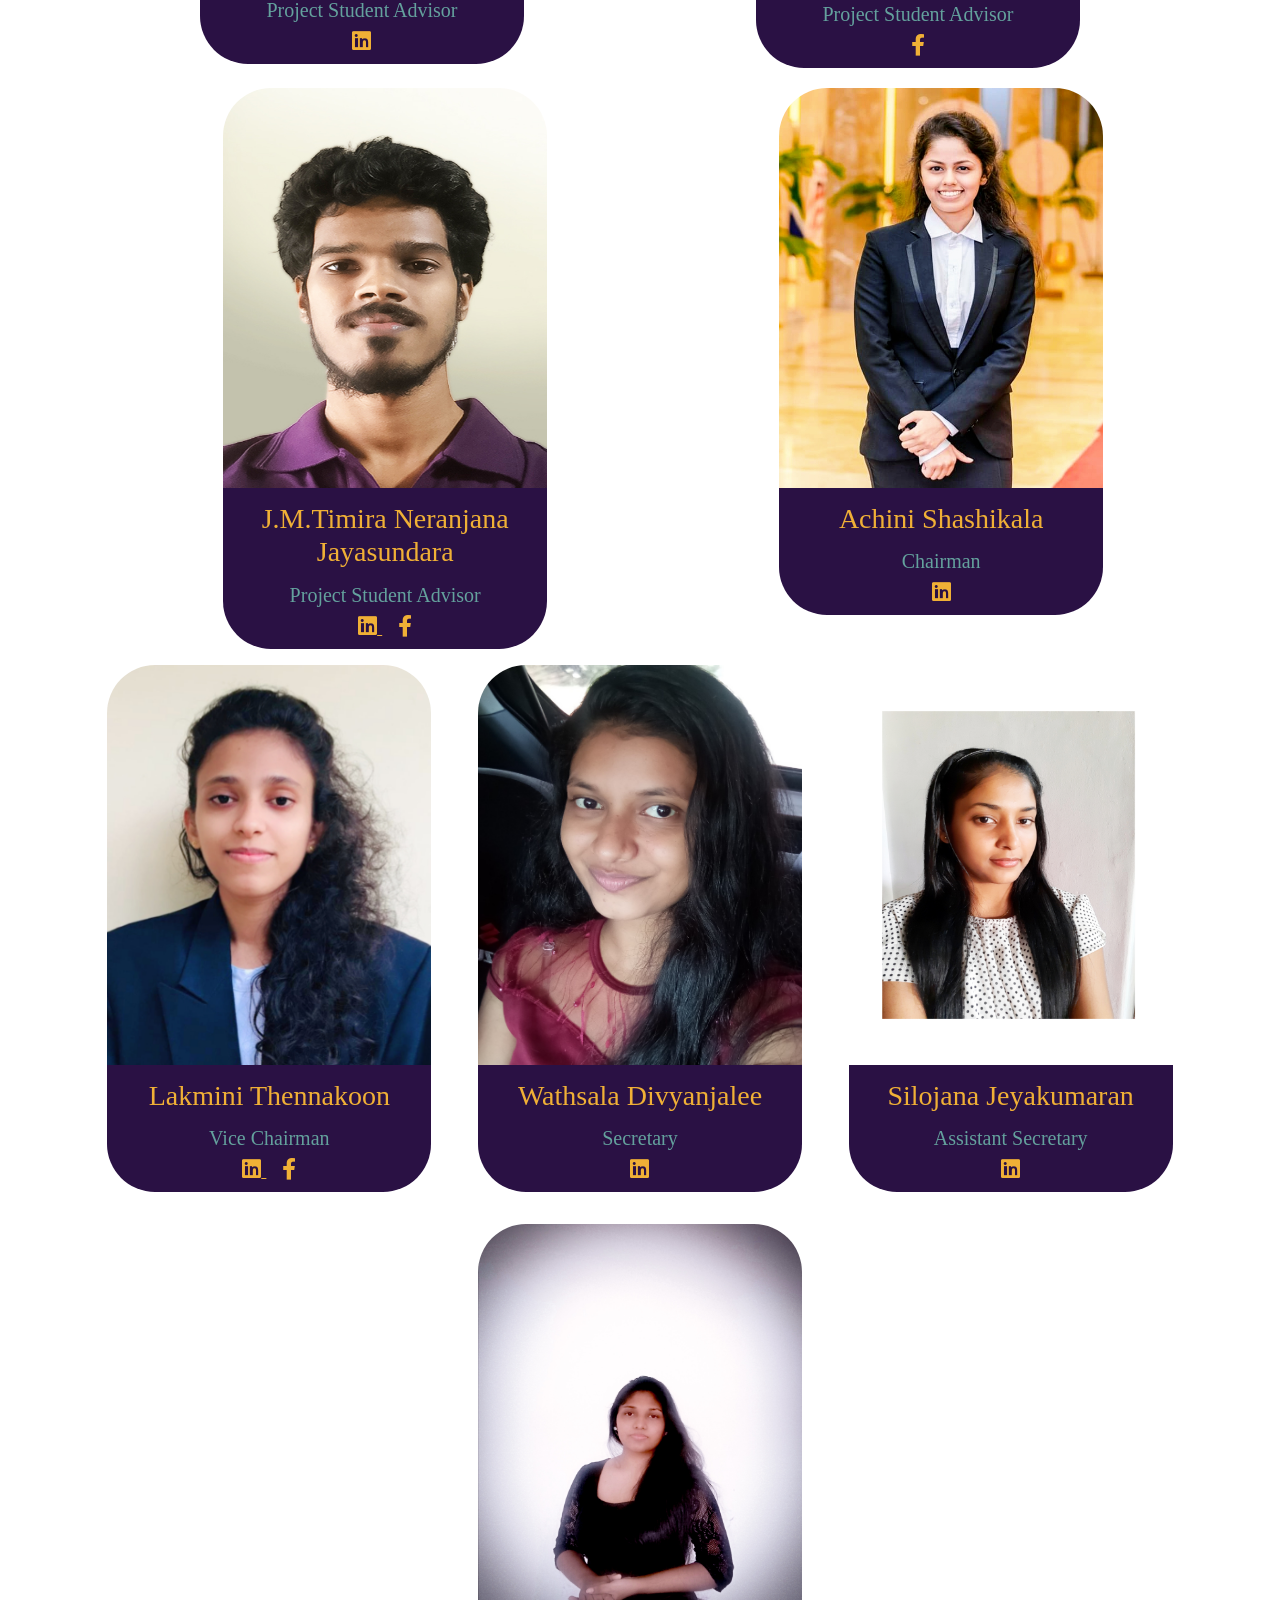
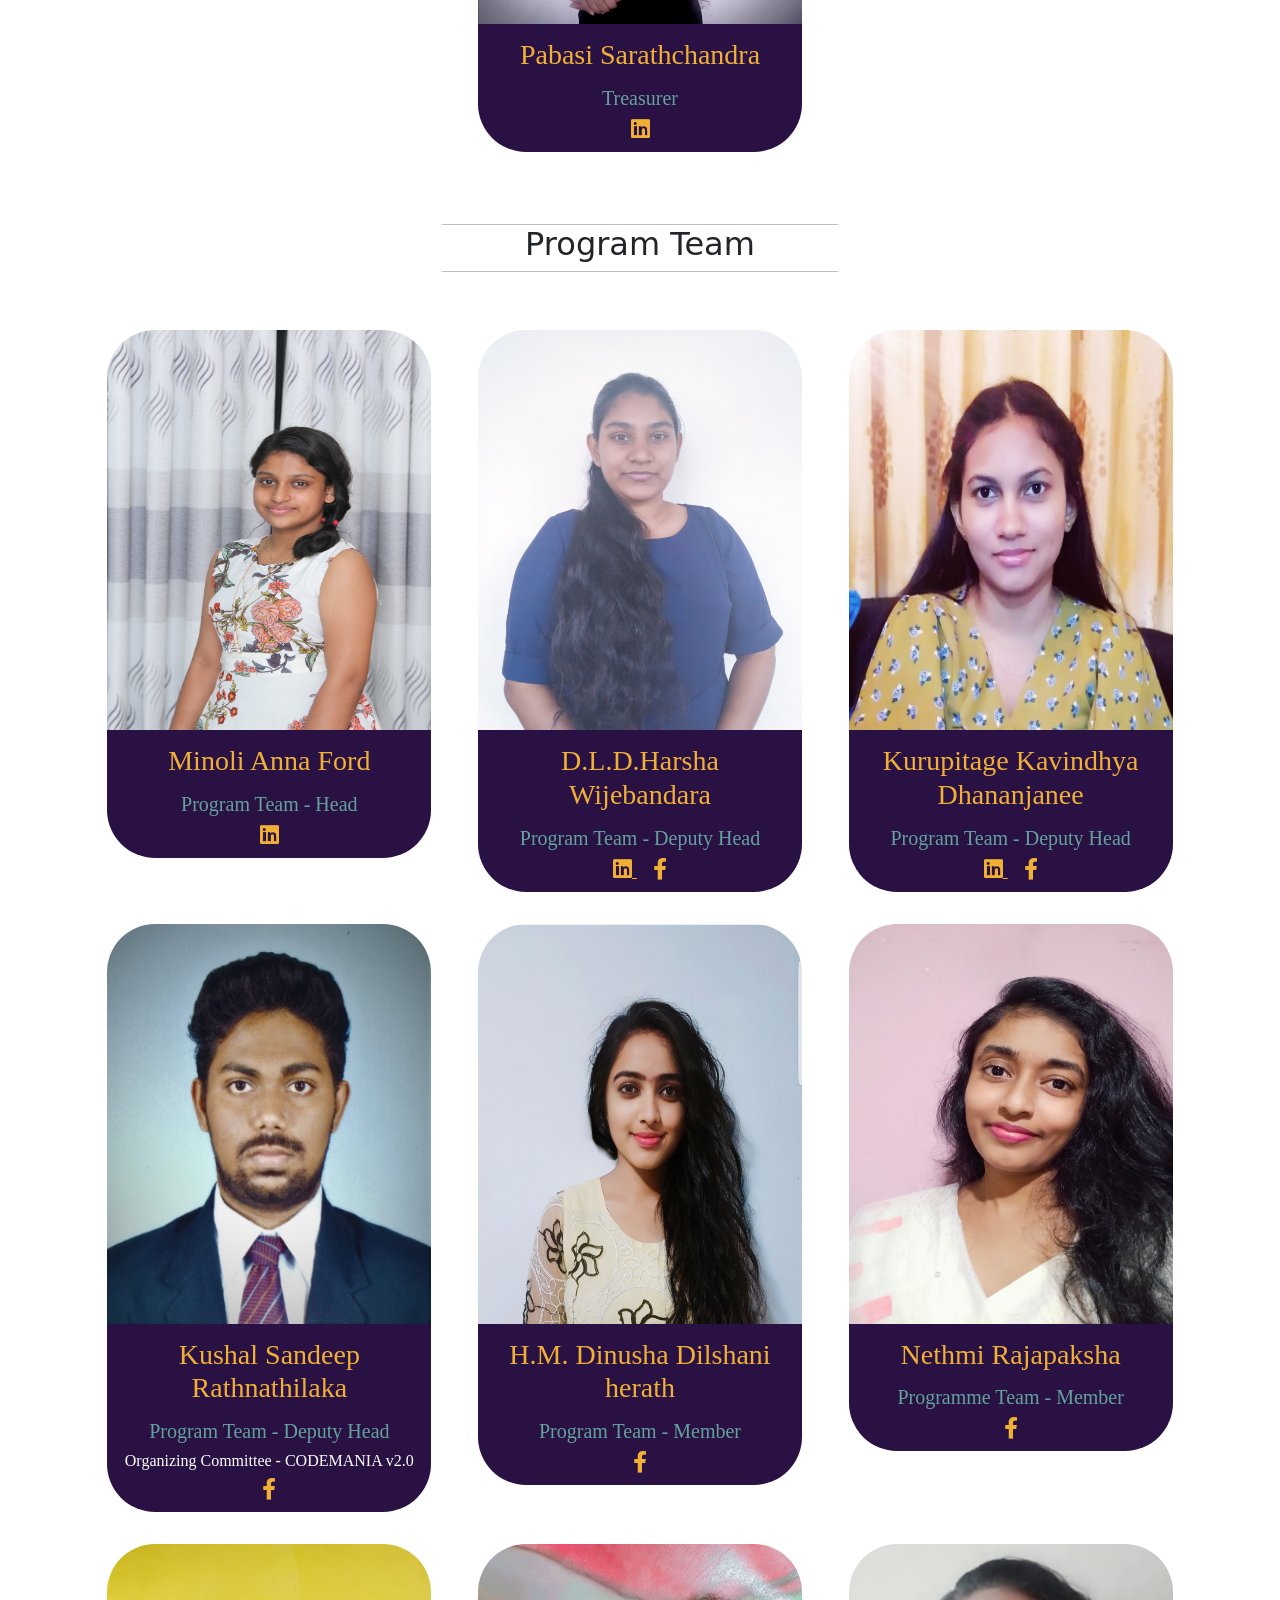
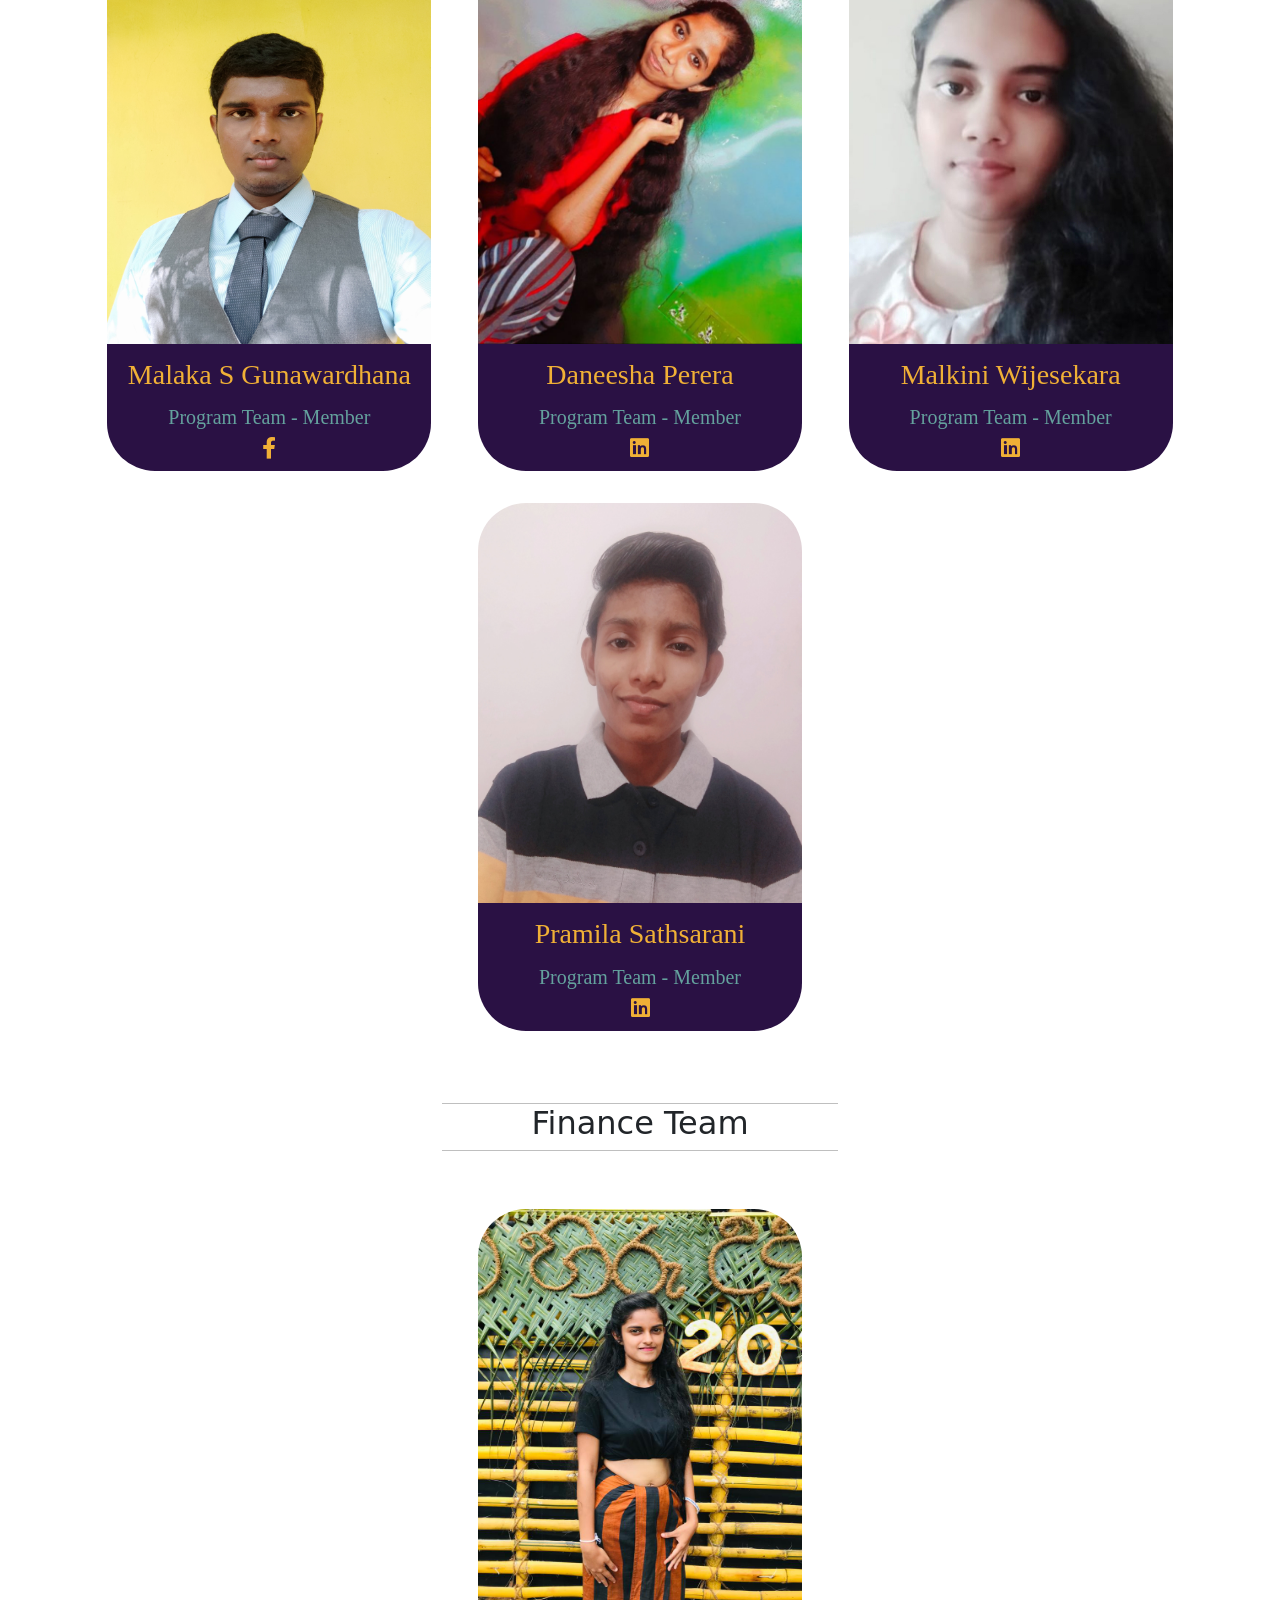
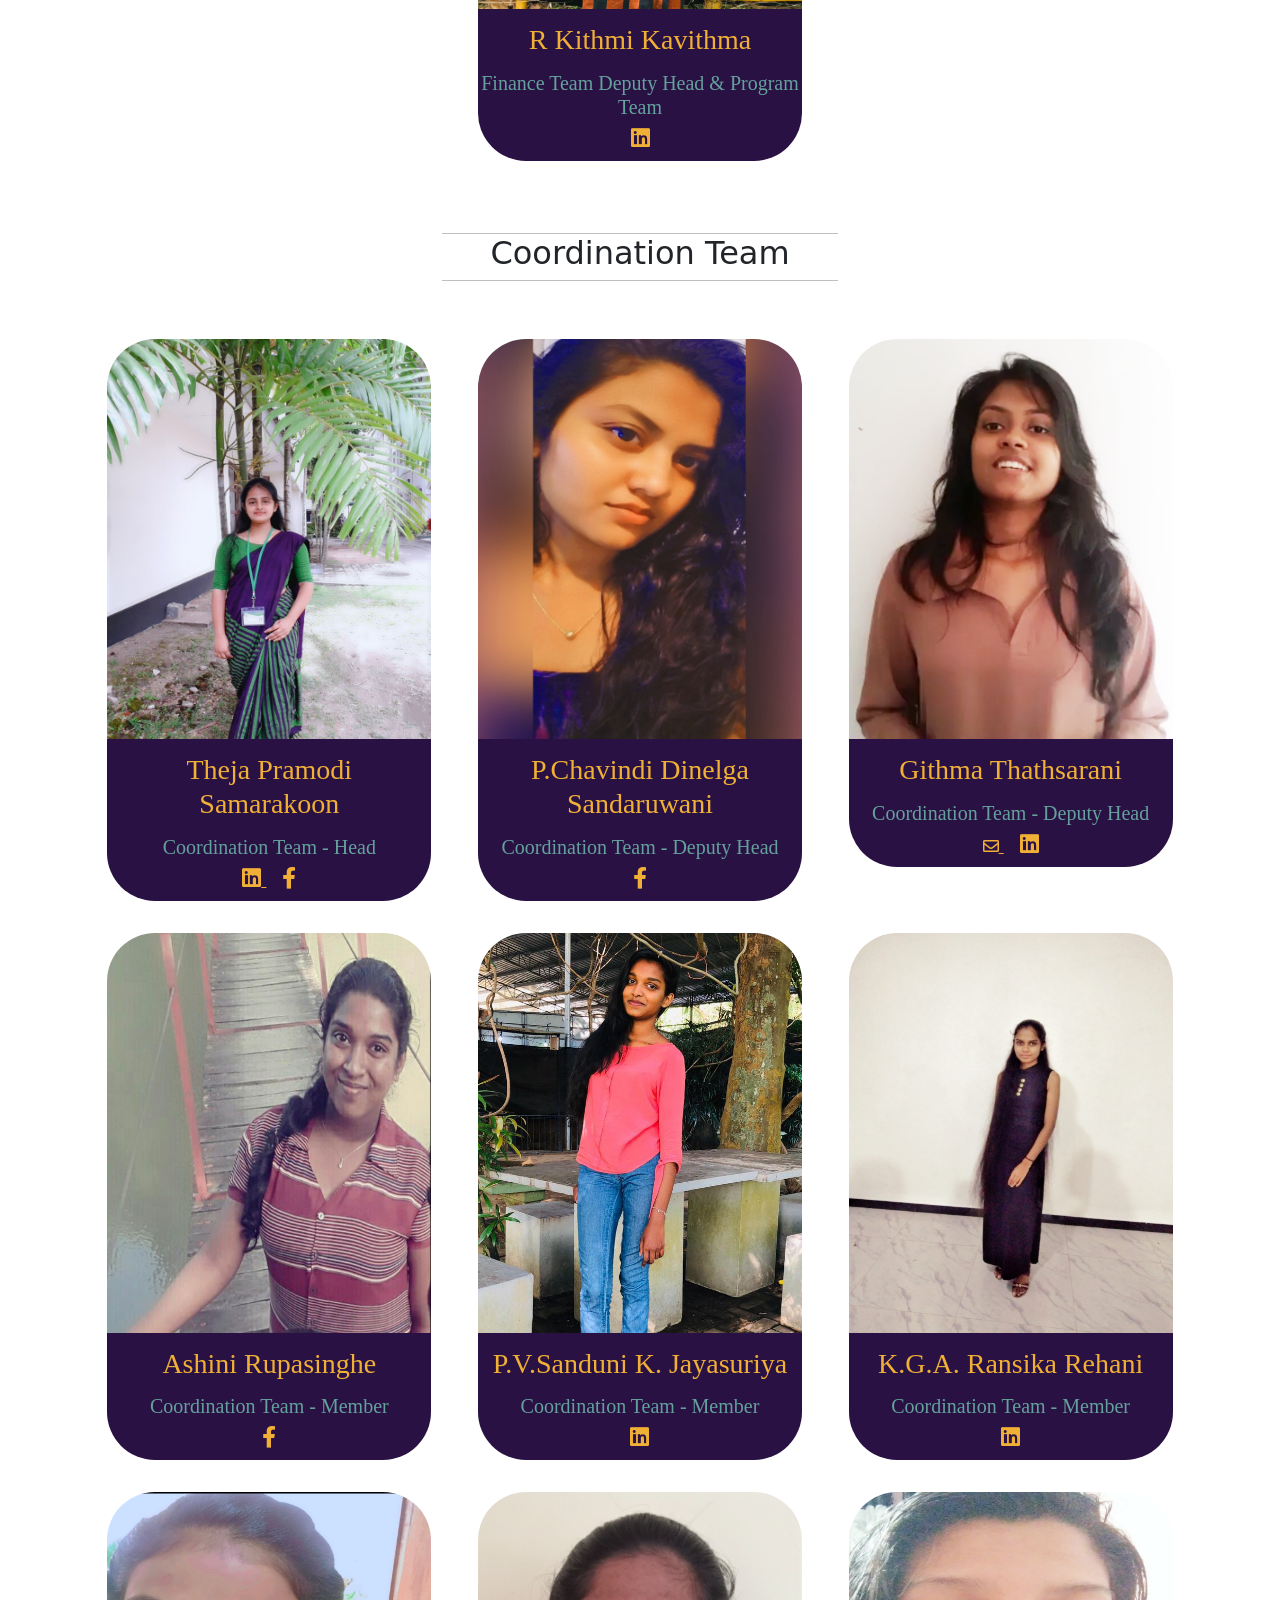
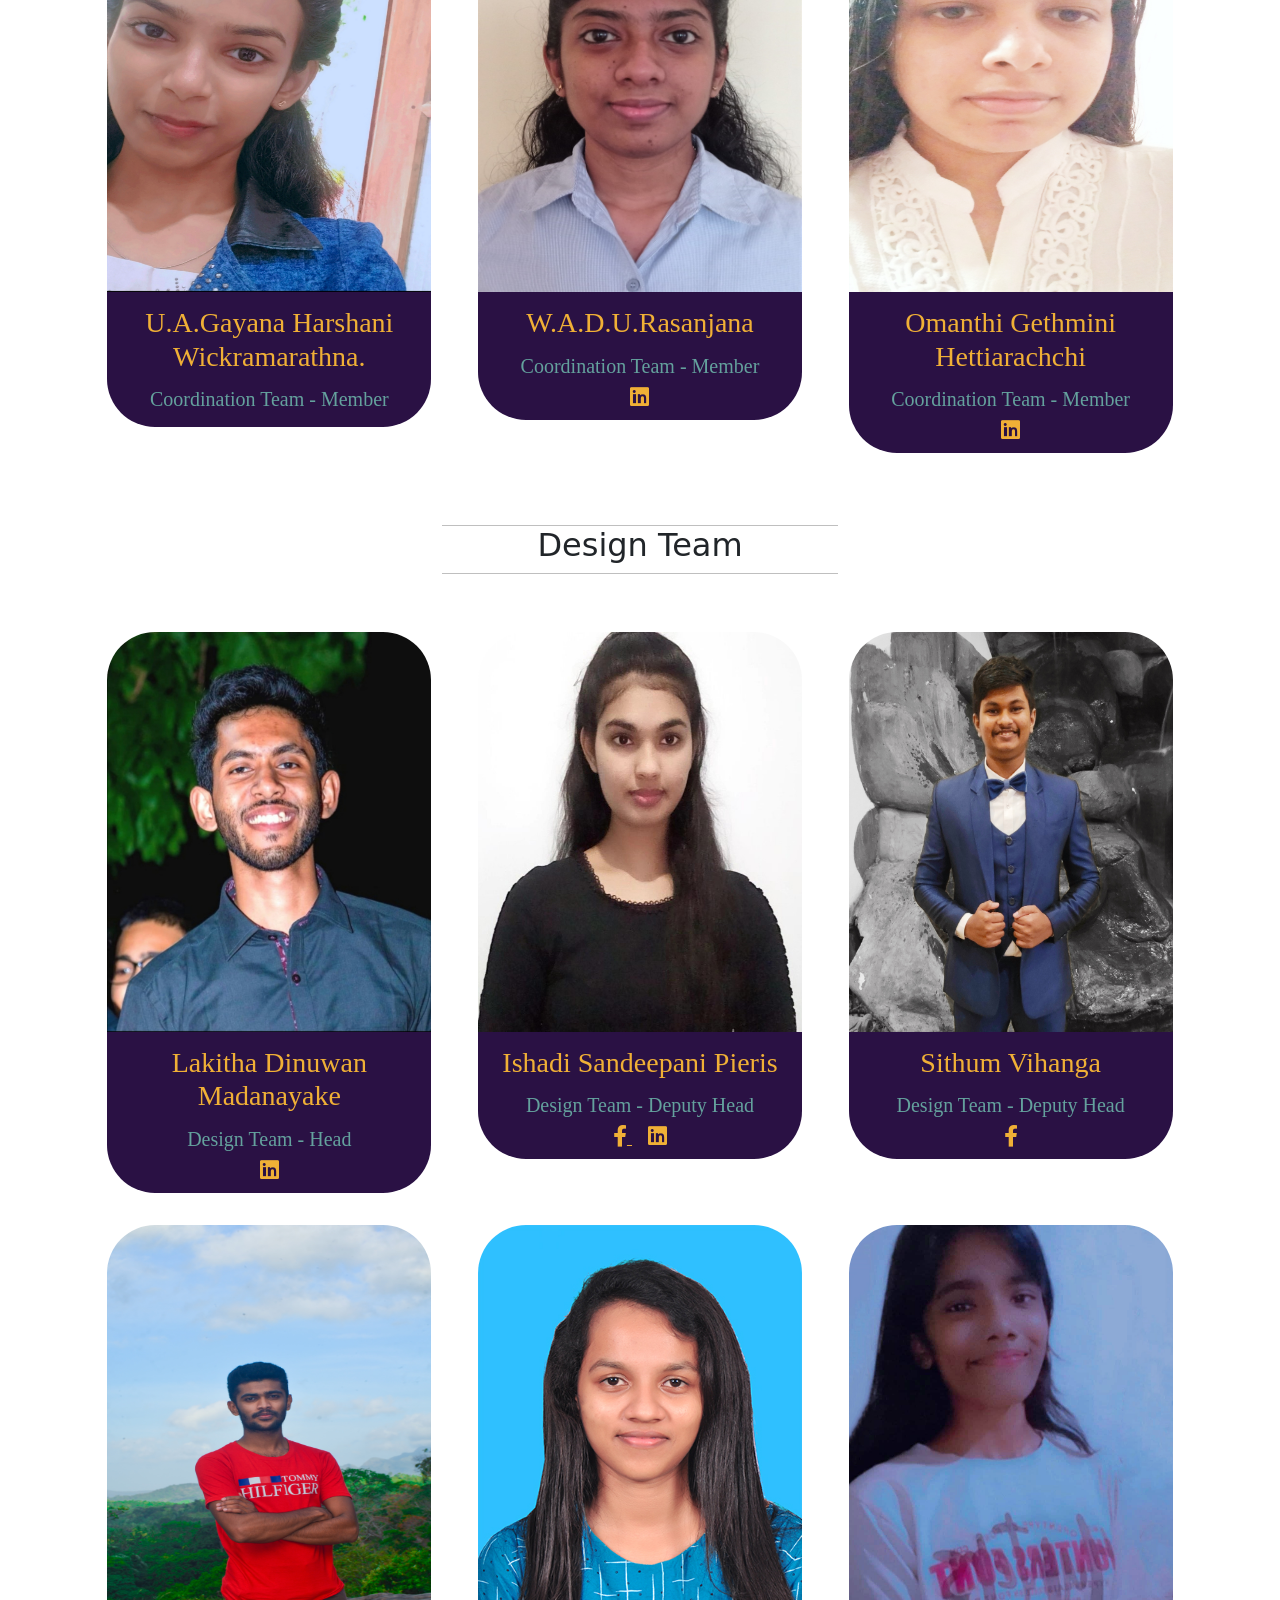
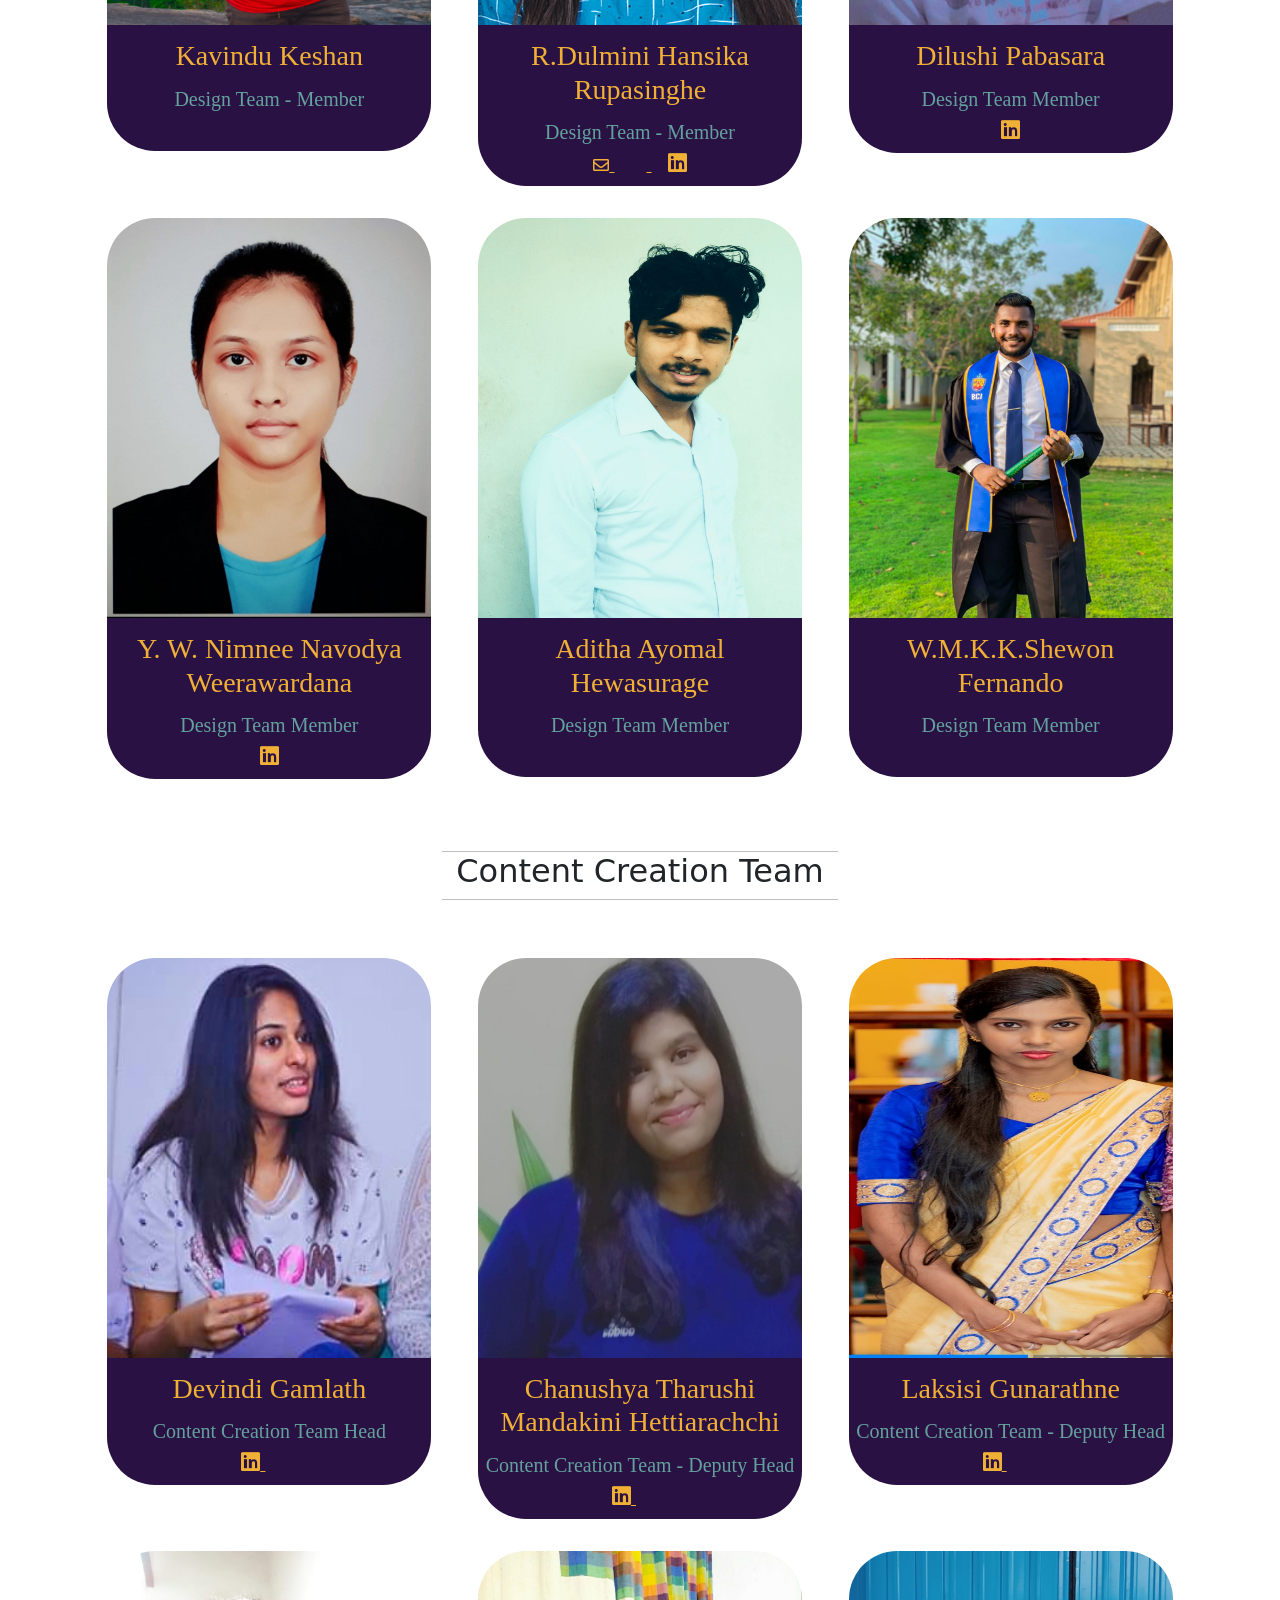
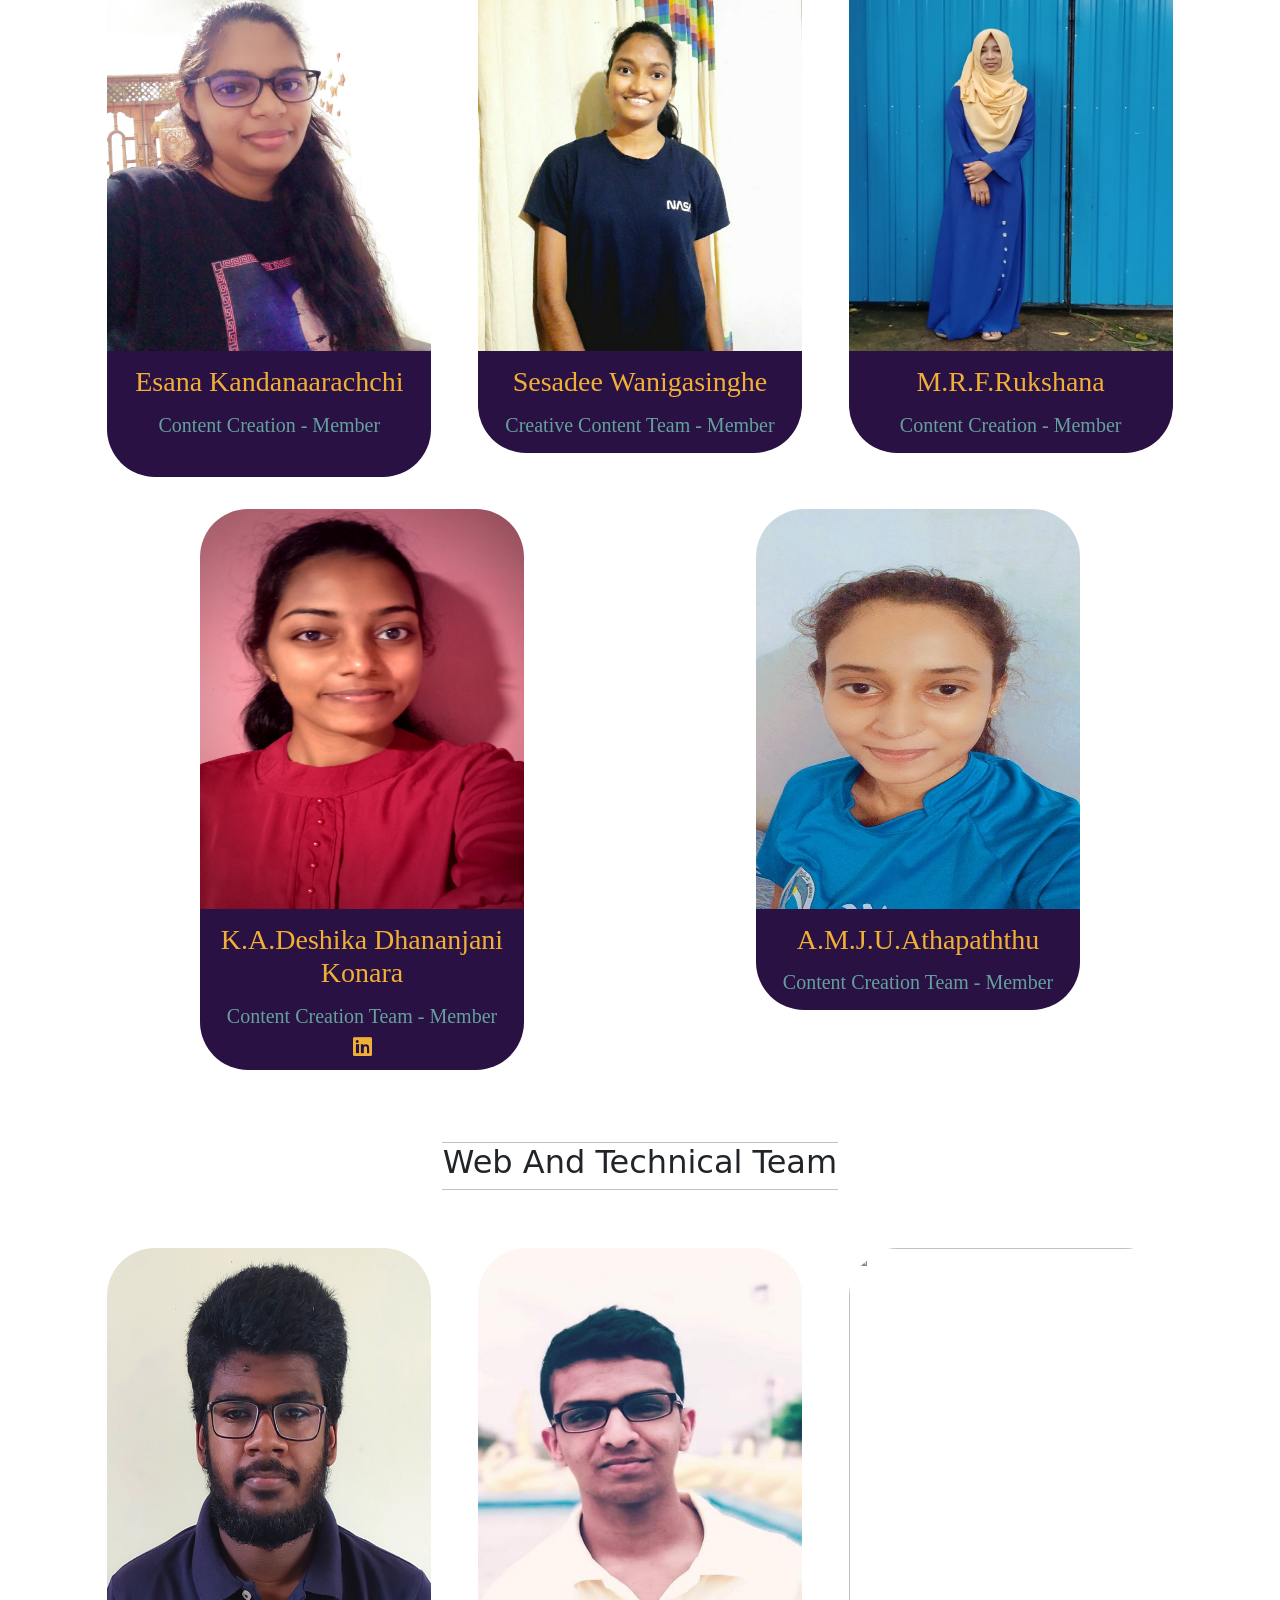
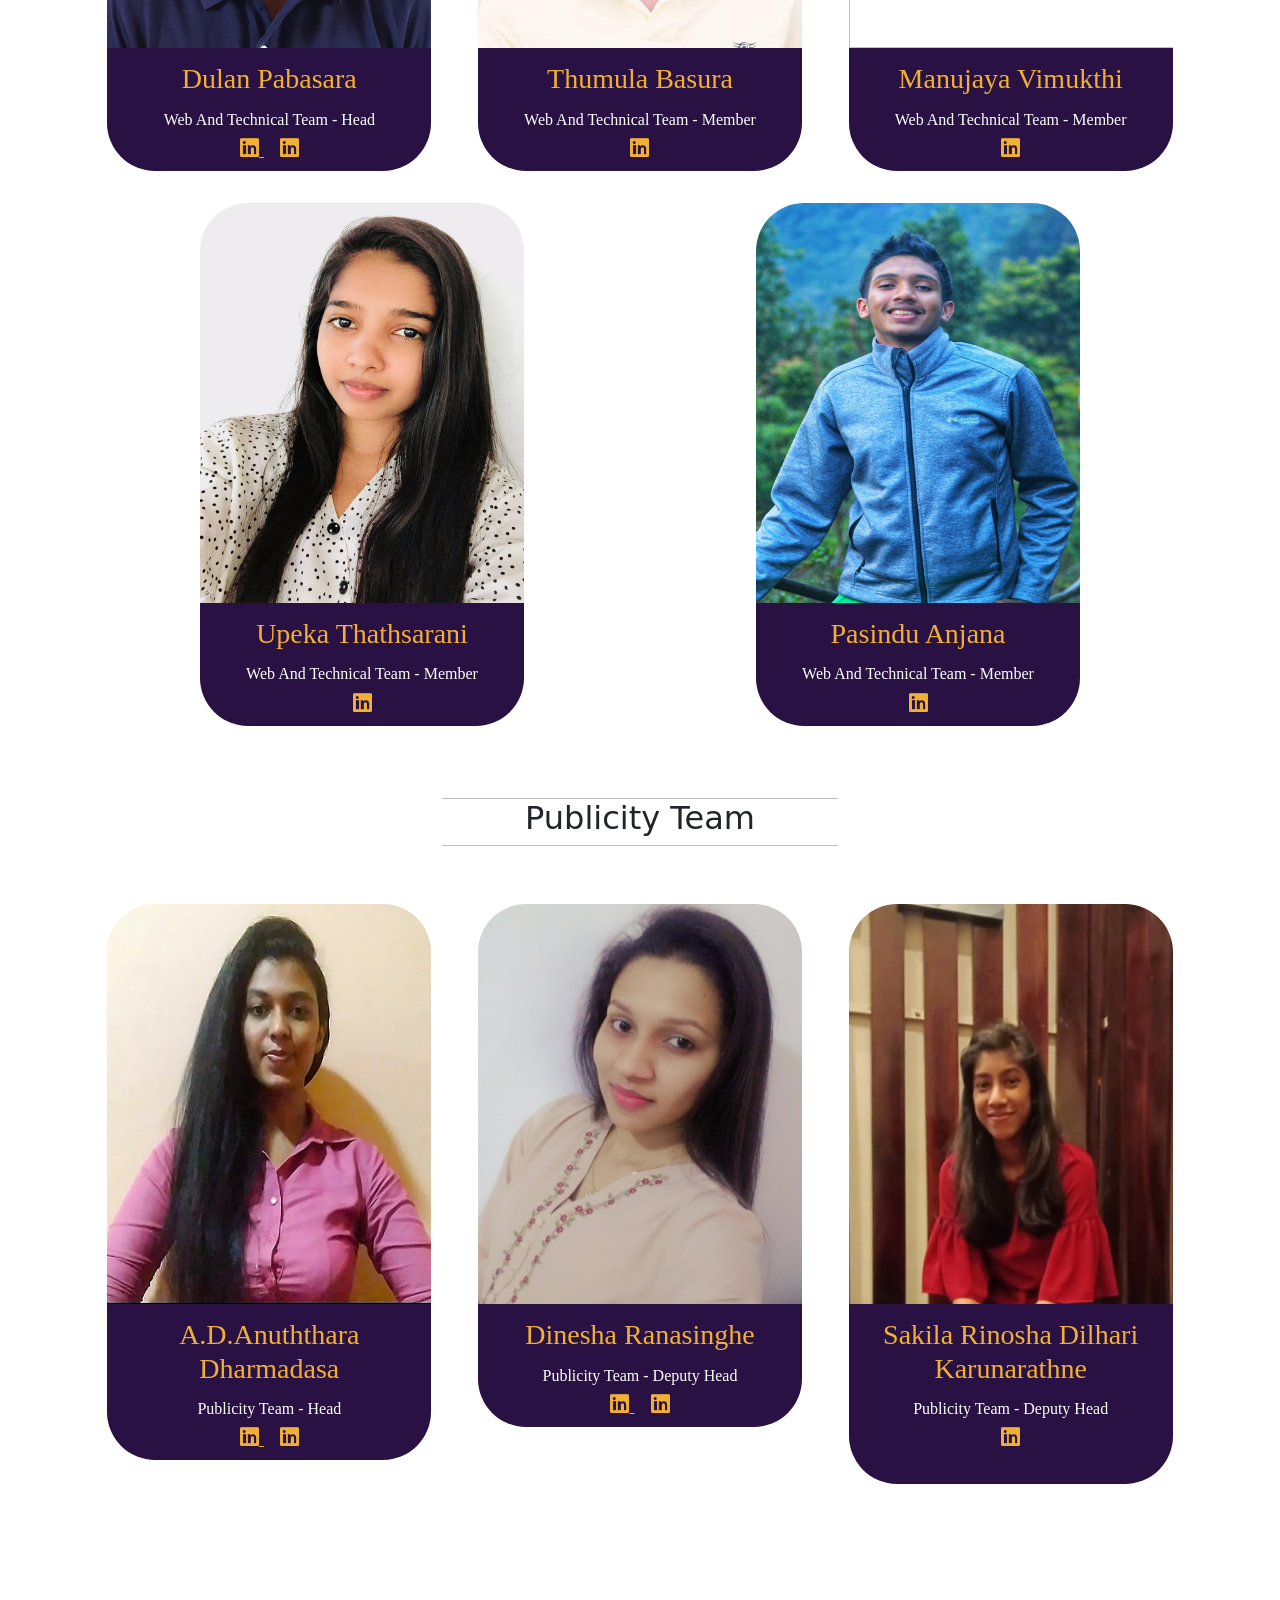
==== commit db9bdb46: "Updated" ====
--- a/index.html
+++ b/index.html
@@ -1291,6 +1291,9 @@
 						<h2>Web And Technical Team</h2>
 						<hr style="color: black; margin: 0 auto; width: 40%; height: 3px;">
 					</div>
+
+					<div class="row justify-content-center">
+
 						<div class="col-xl-4">
 							<div class="team-card">
 								<div class="team-image">
@@ -1309,6 +1312,7 @@
 									</div>
 								</div>
 							</div>
+						</div>
 						<div class="col-xl-4">
 							<div class="team-card">
 								<div class="team-image">
@@ -1377,11 +1381,15 @@
 							</div>
 						</div>
 					</div>
+
 					<div class="team-code">
 						<hr style="color: black; margin: 0 auto; width: 40%; height: 1px;">
 						<h2>Publicity Team</h2>
 						<hr style="color: black; margin: 0 auto; width: 40%; height: 3px;">
 					</div>
+					
+					<div class="row justify-content-center">
+
 						<div class="col-xl-4">
 							<div class="team-card">
 								<div class="team-image">
@@ -1489,13 +1497,10 @@
 								</div>
 							</div>
 						</div>
+					</div>
+					
 						<hr style="color: black; margin: 0 auto; width: 40%; height: 3px;">
-					</div>
 <!---seperate end-->
-					</div>
-
-				</div>
-			</div>
 
 	</section>
 </section>
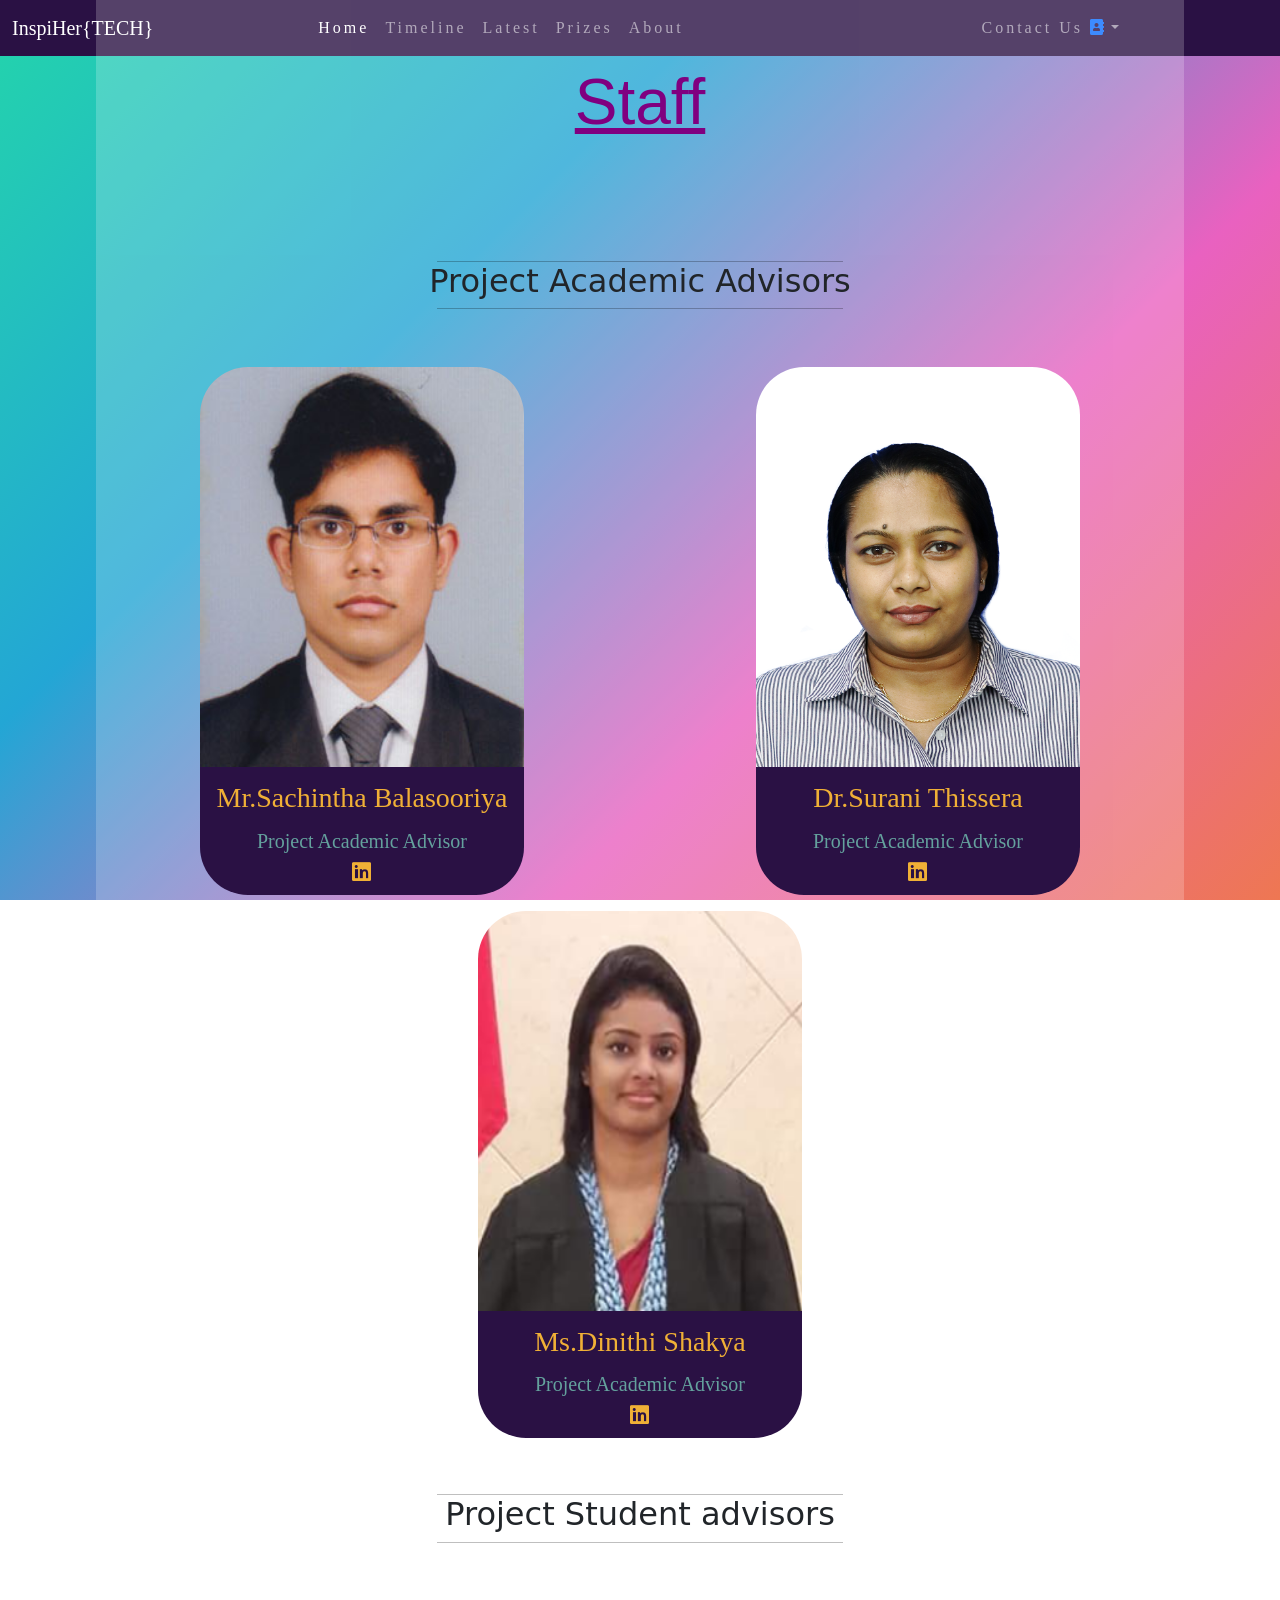
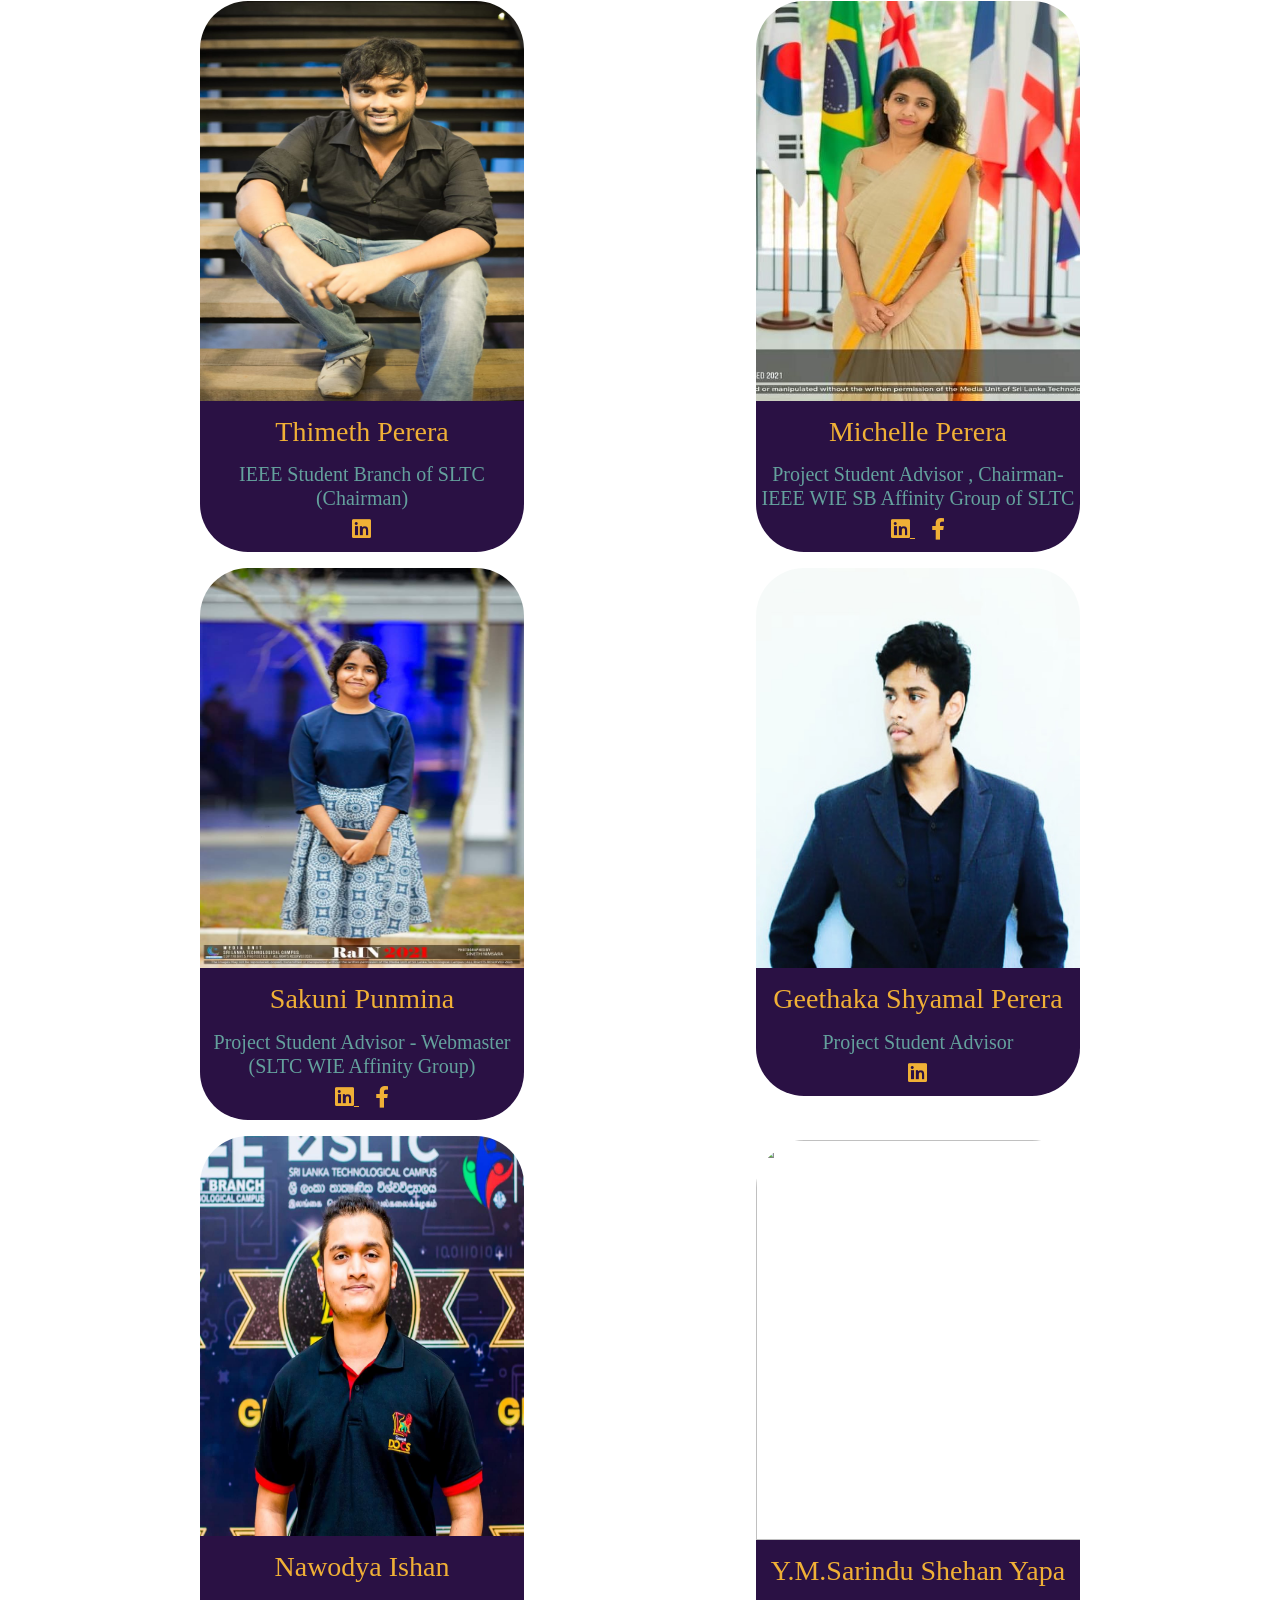
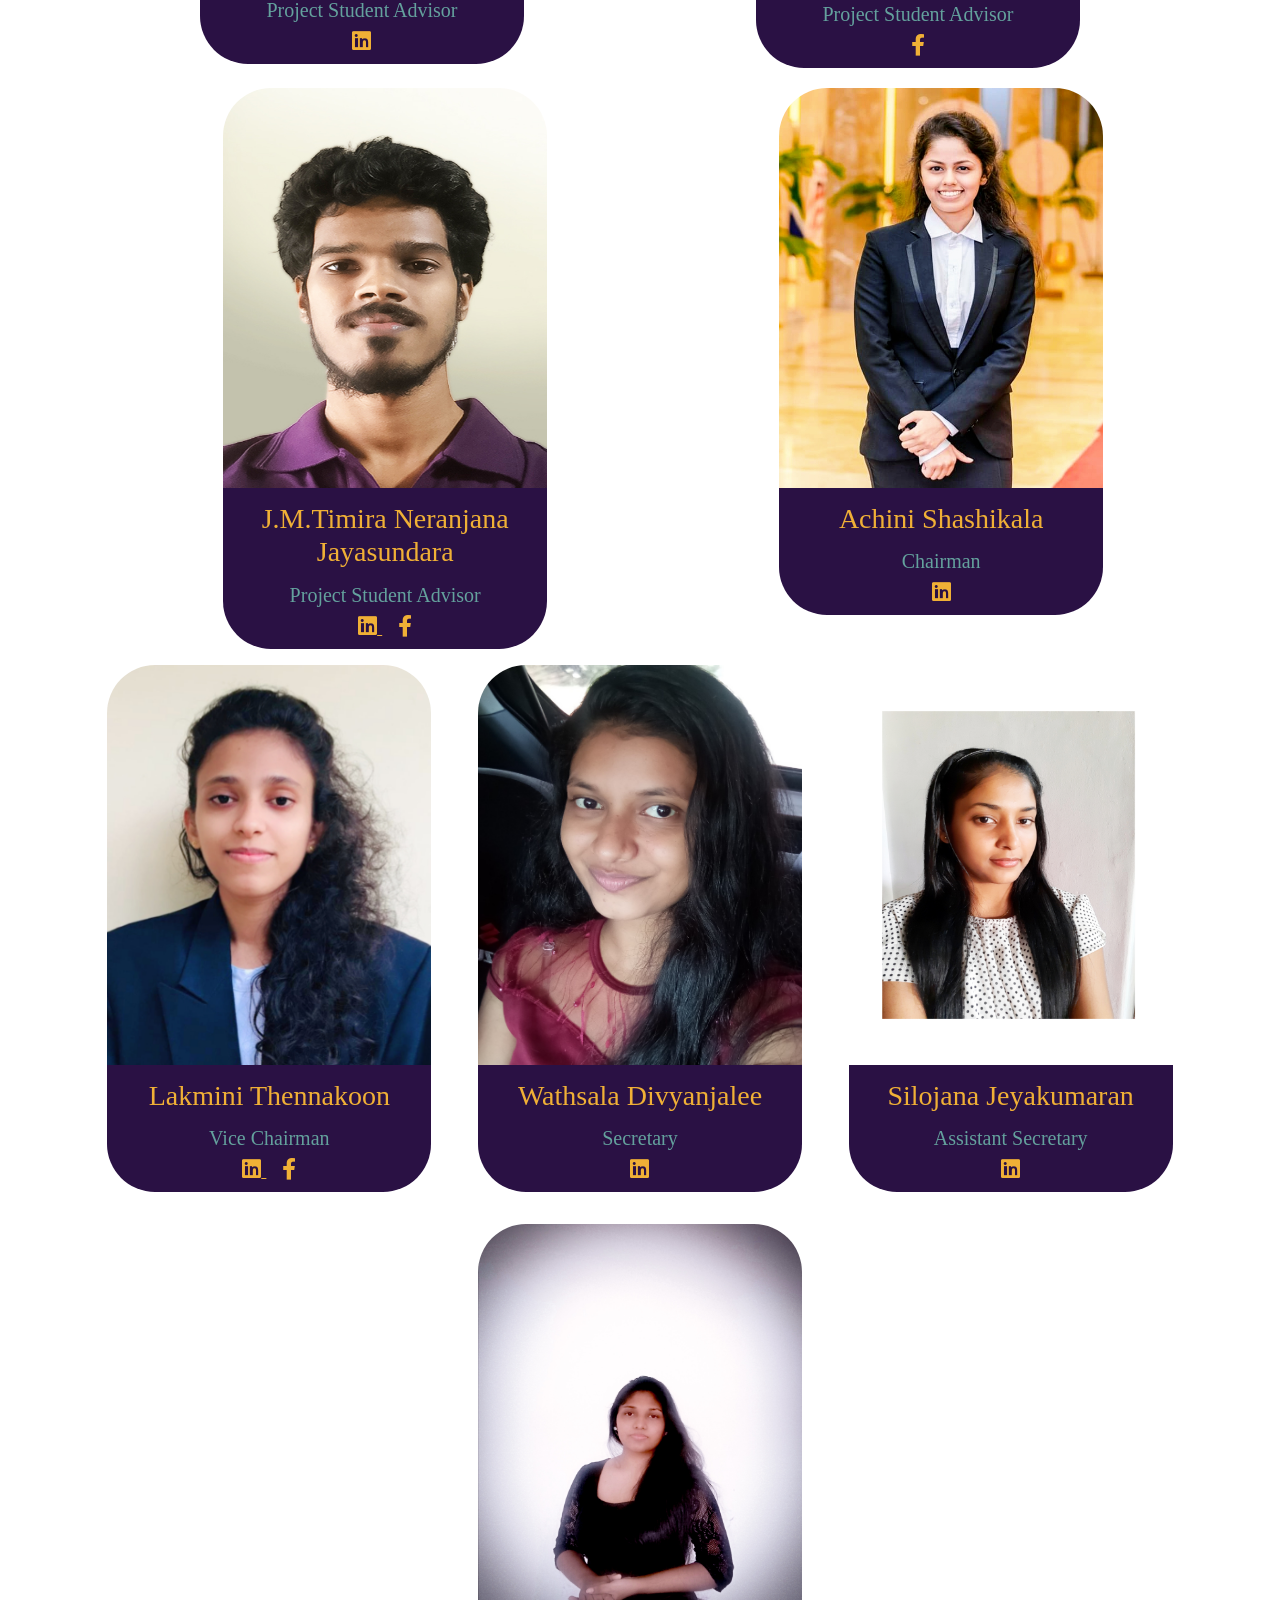
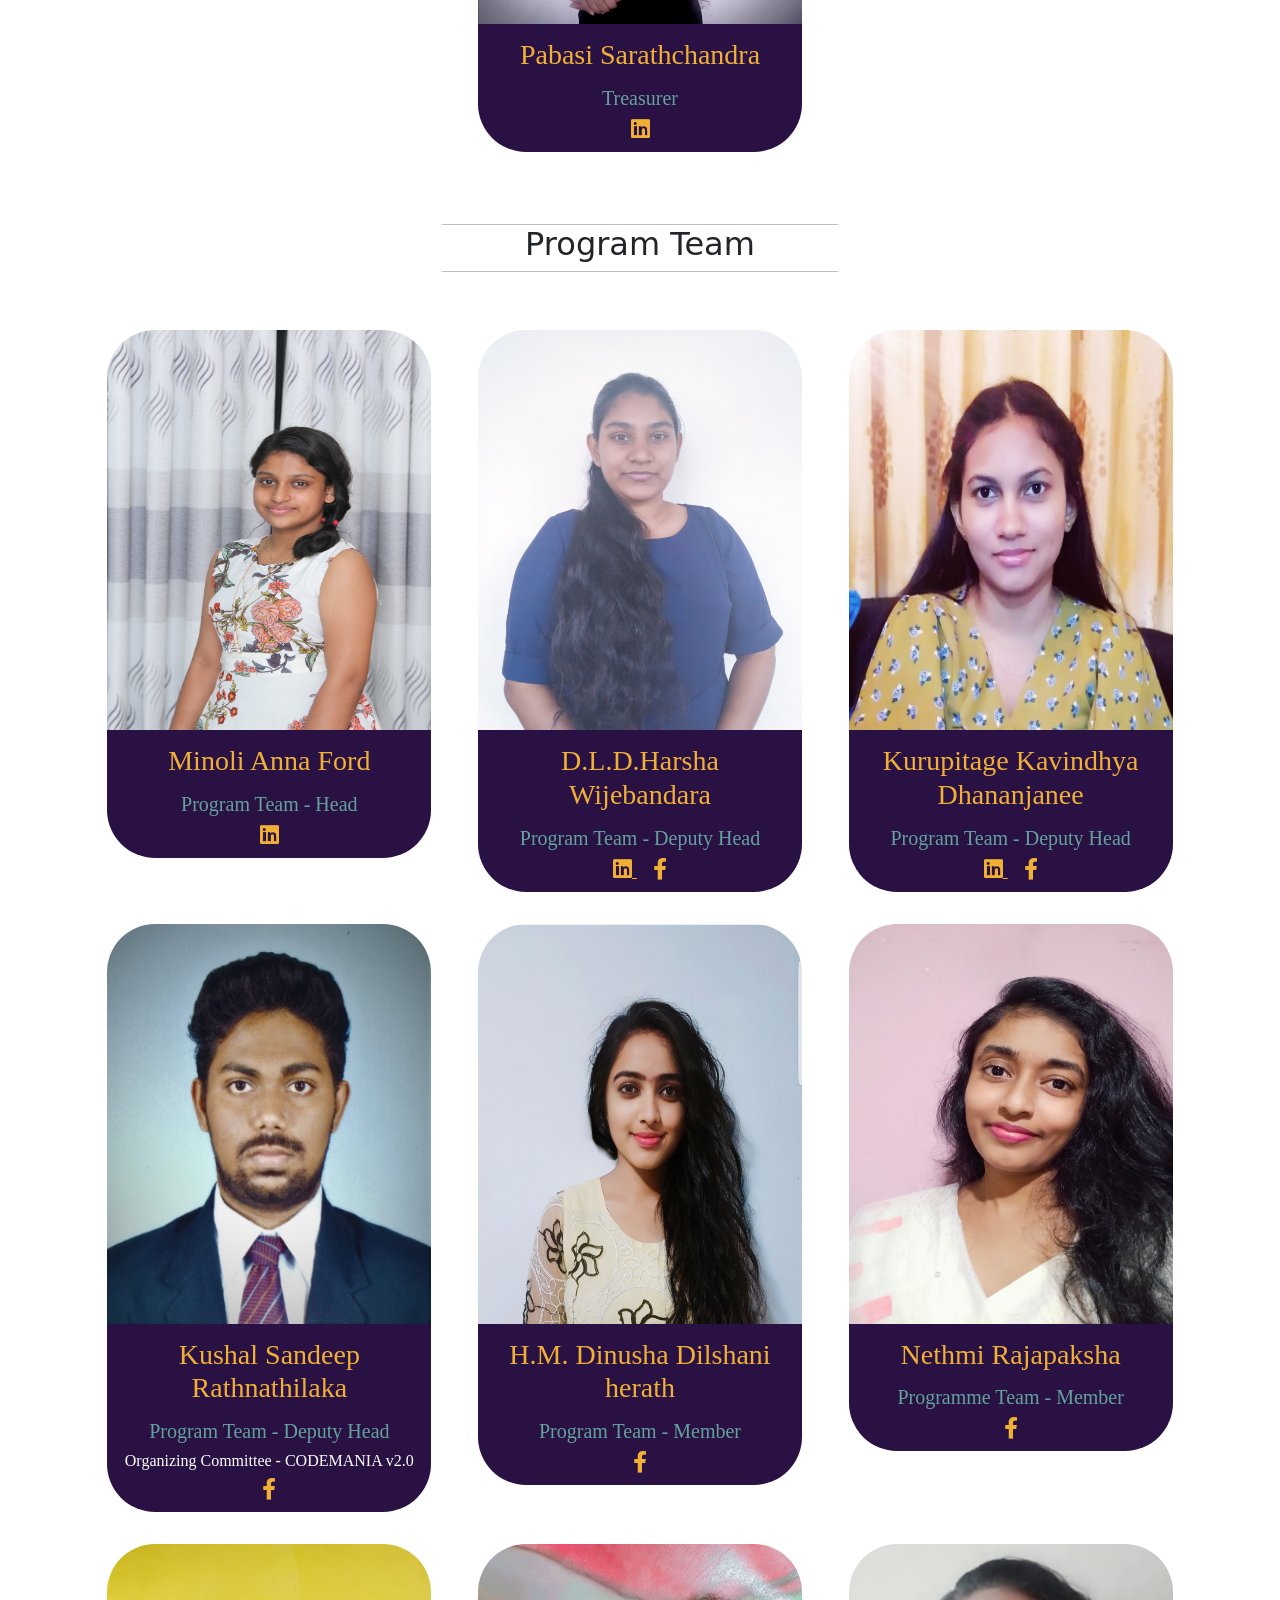
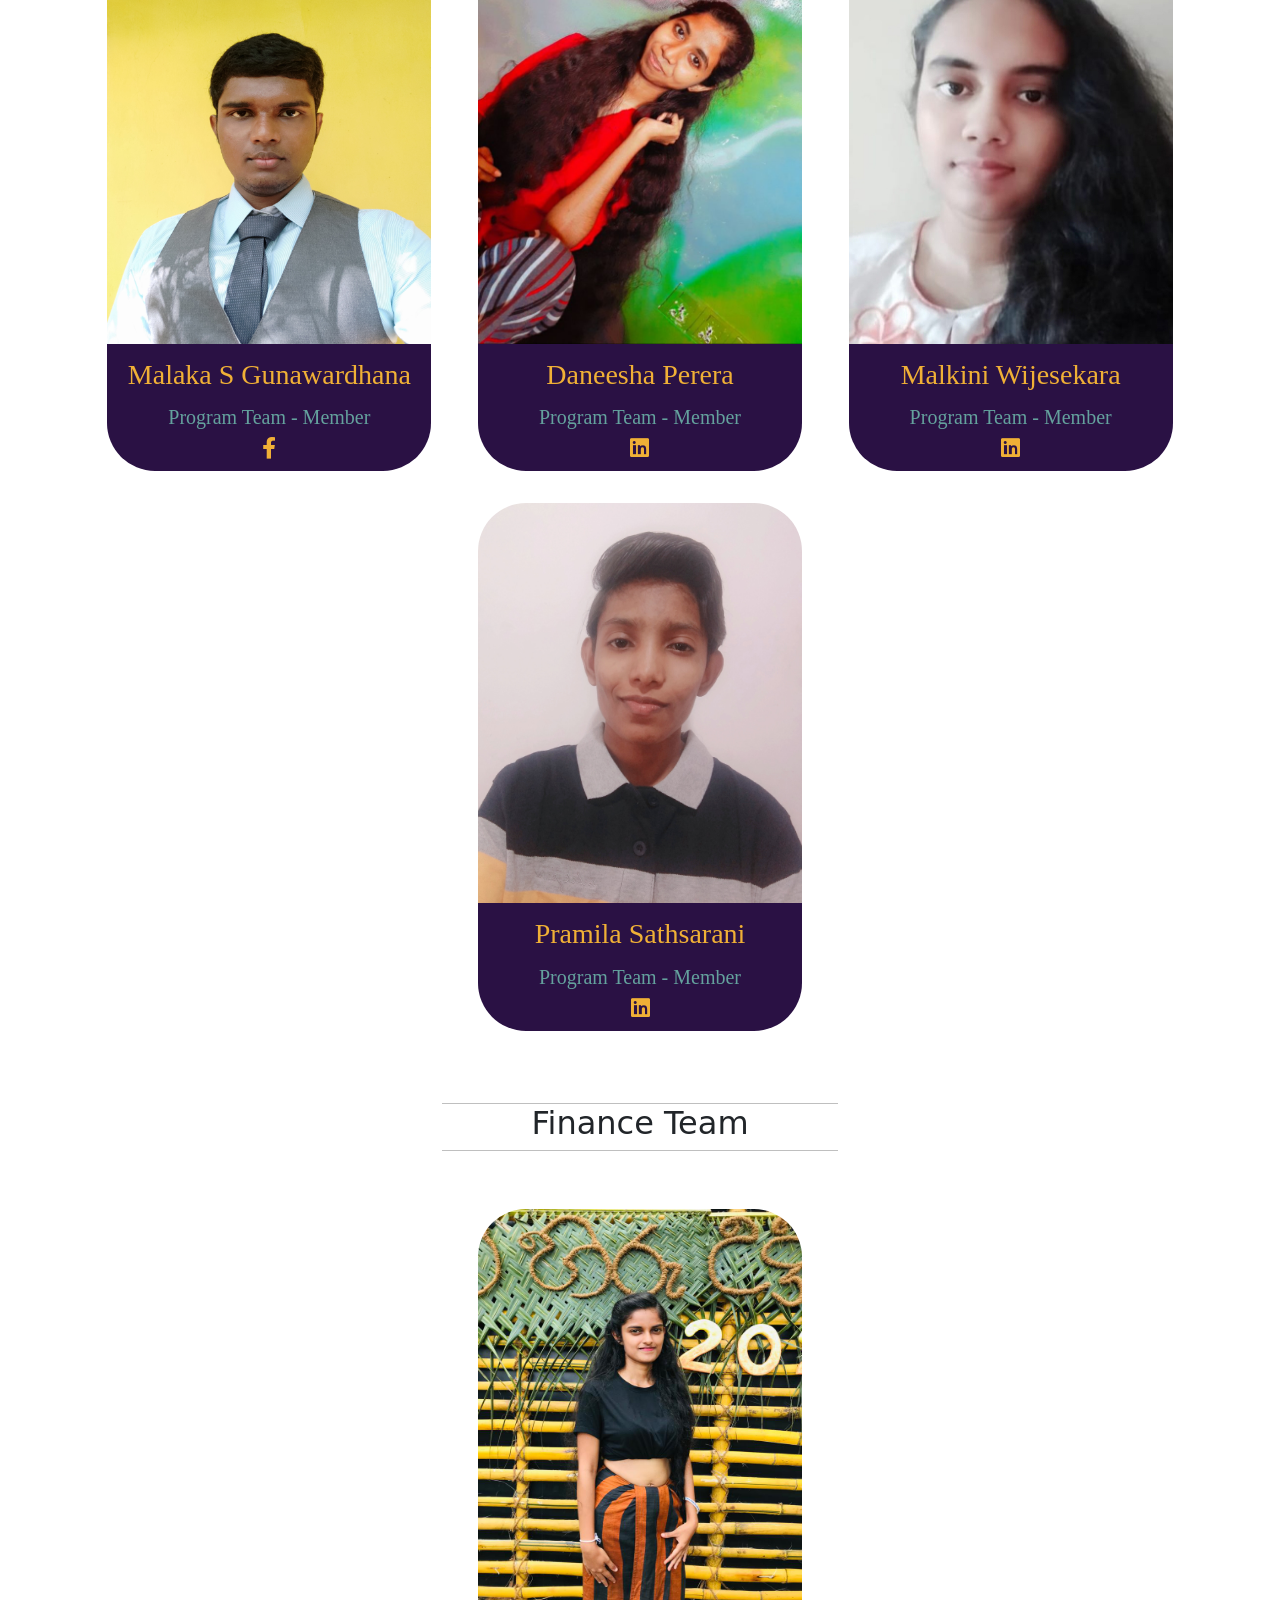
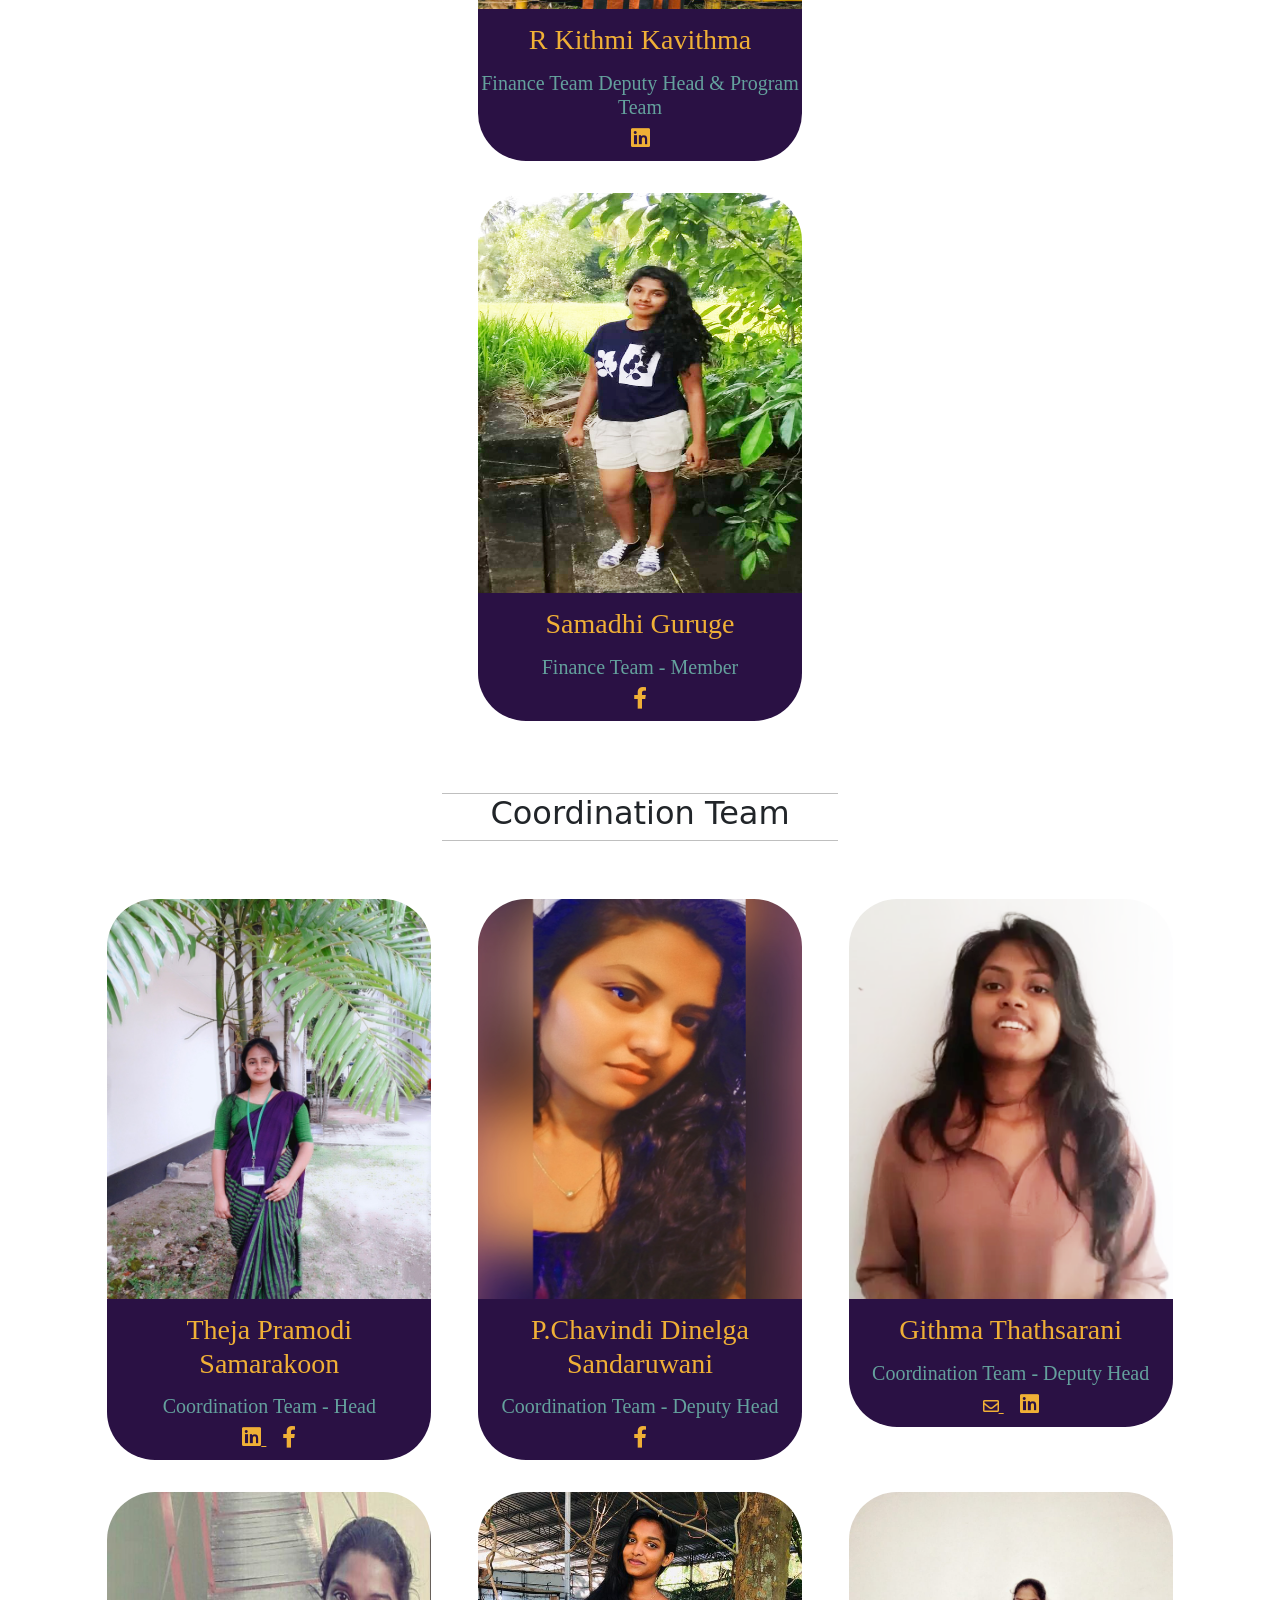
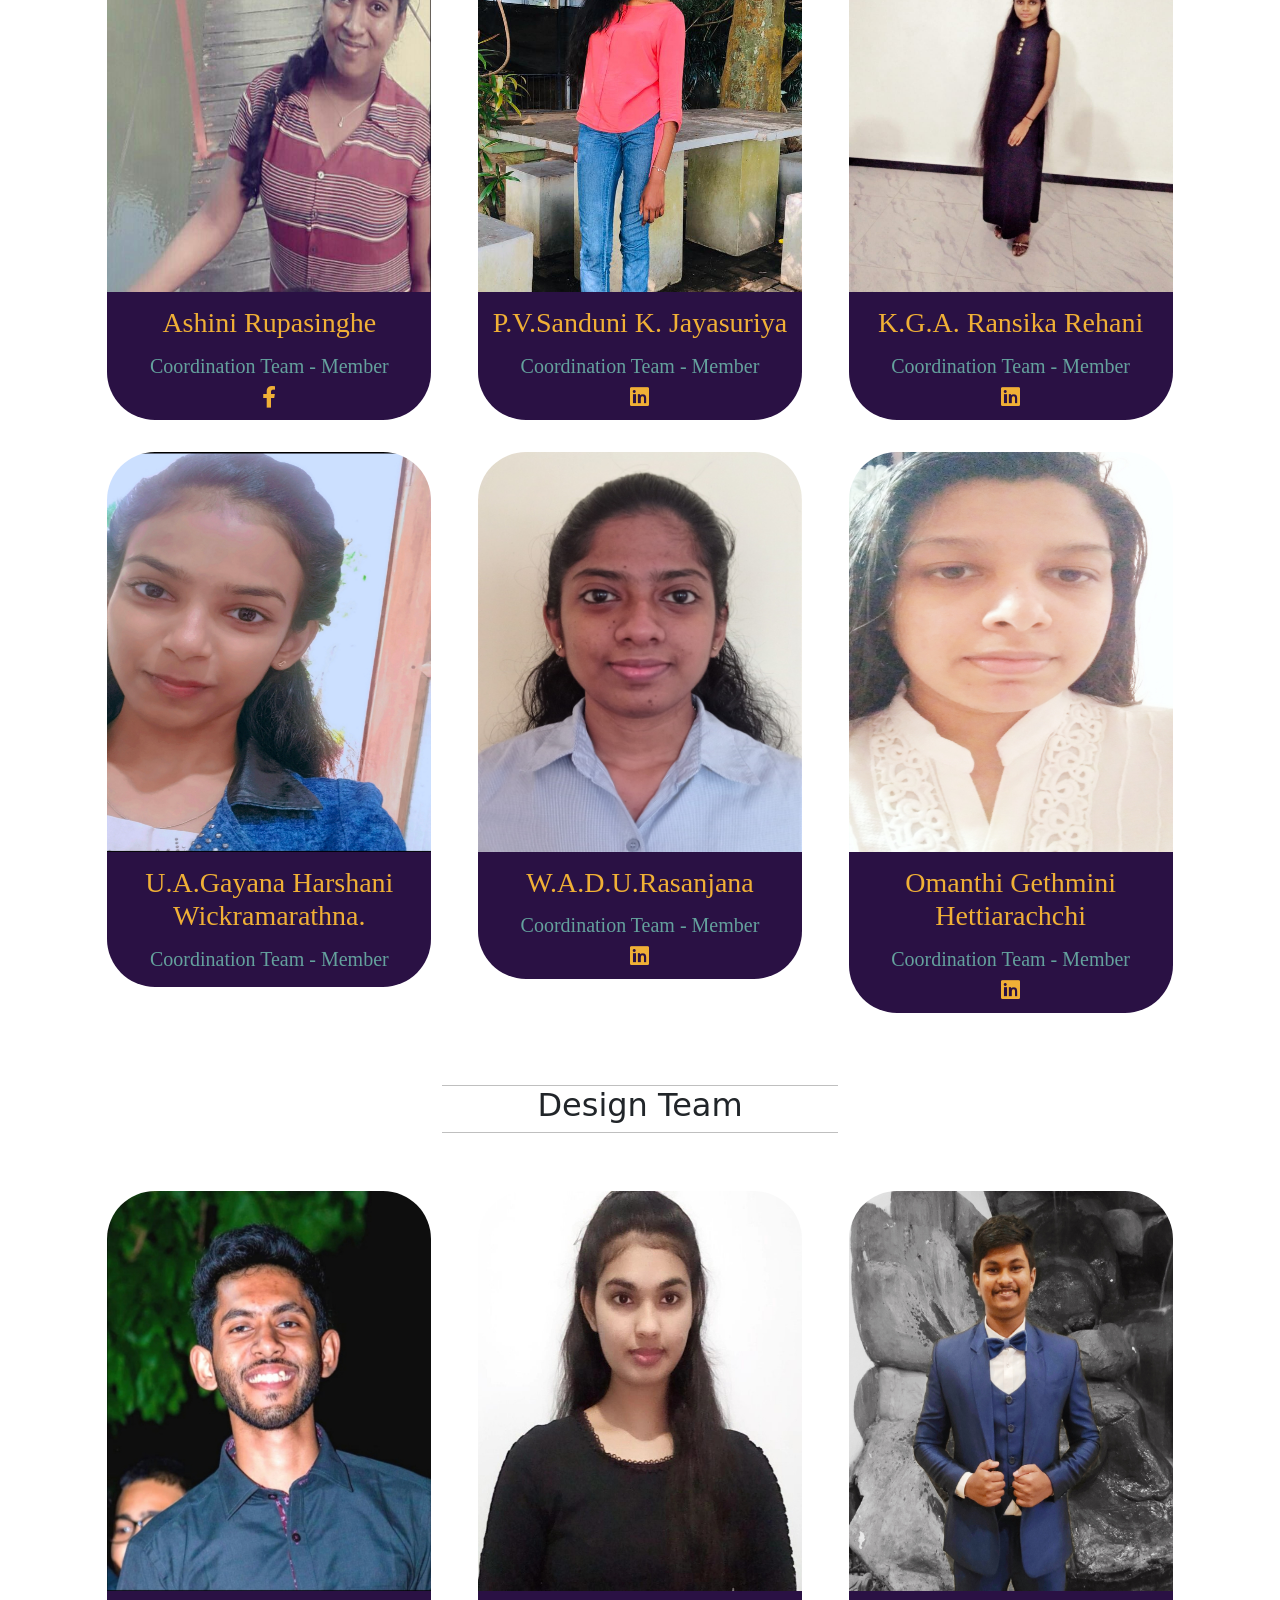
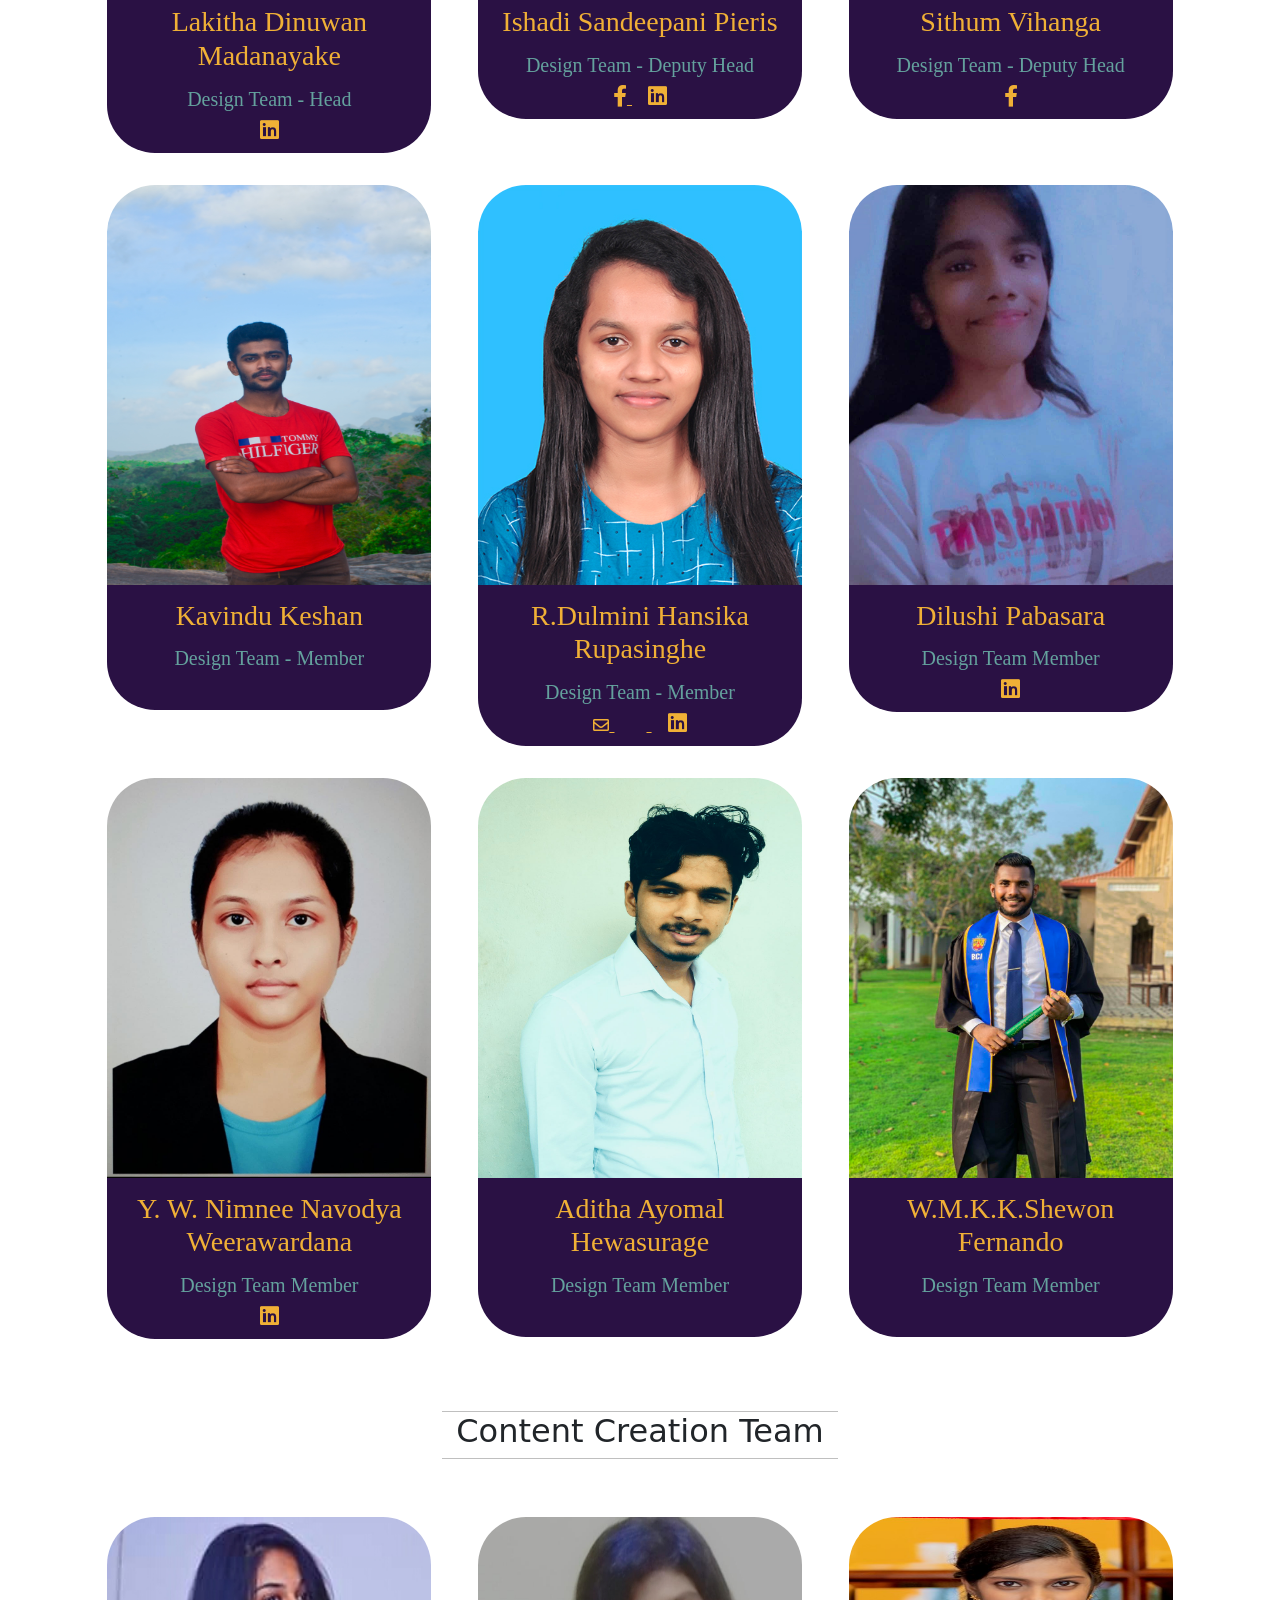
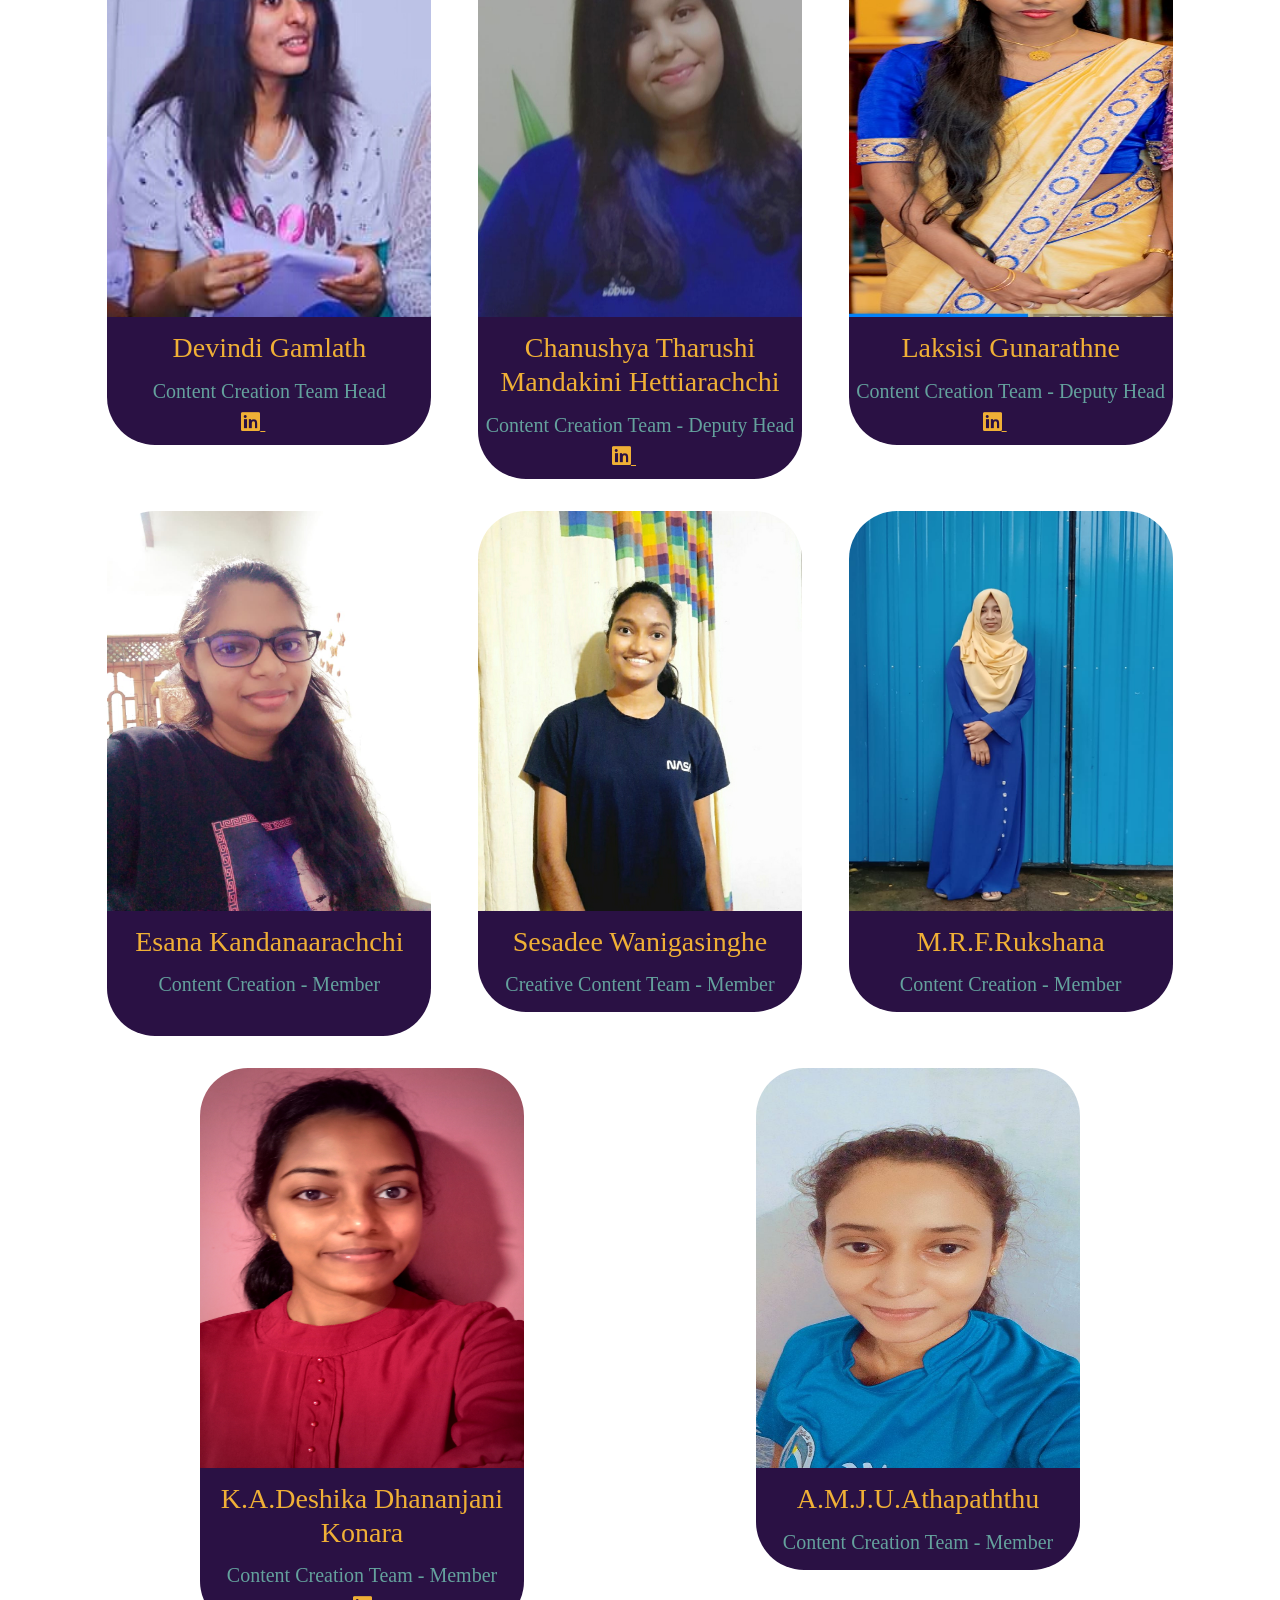
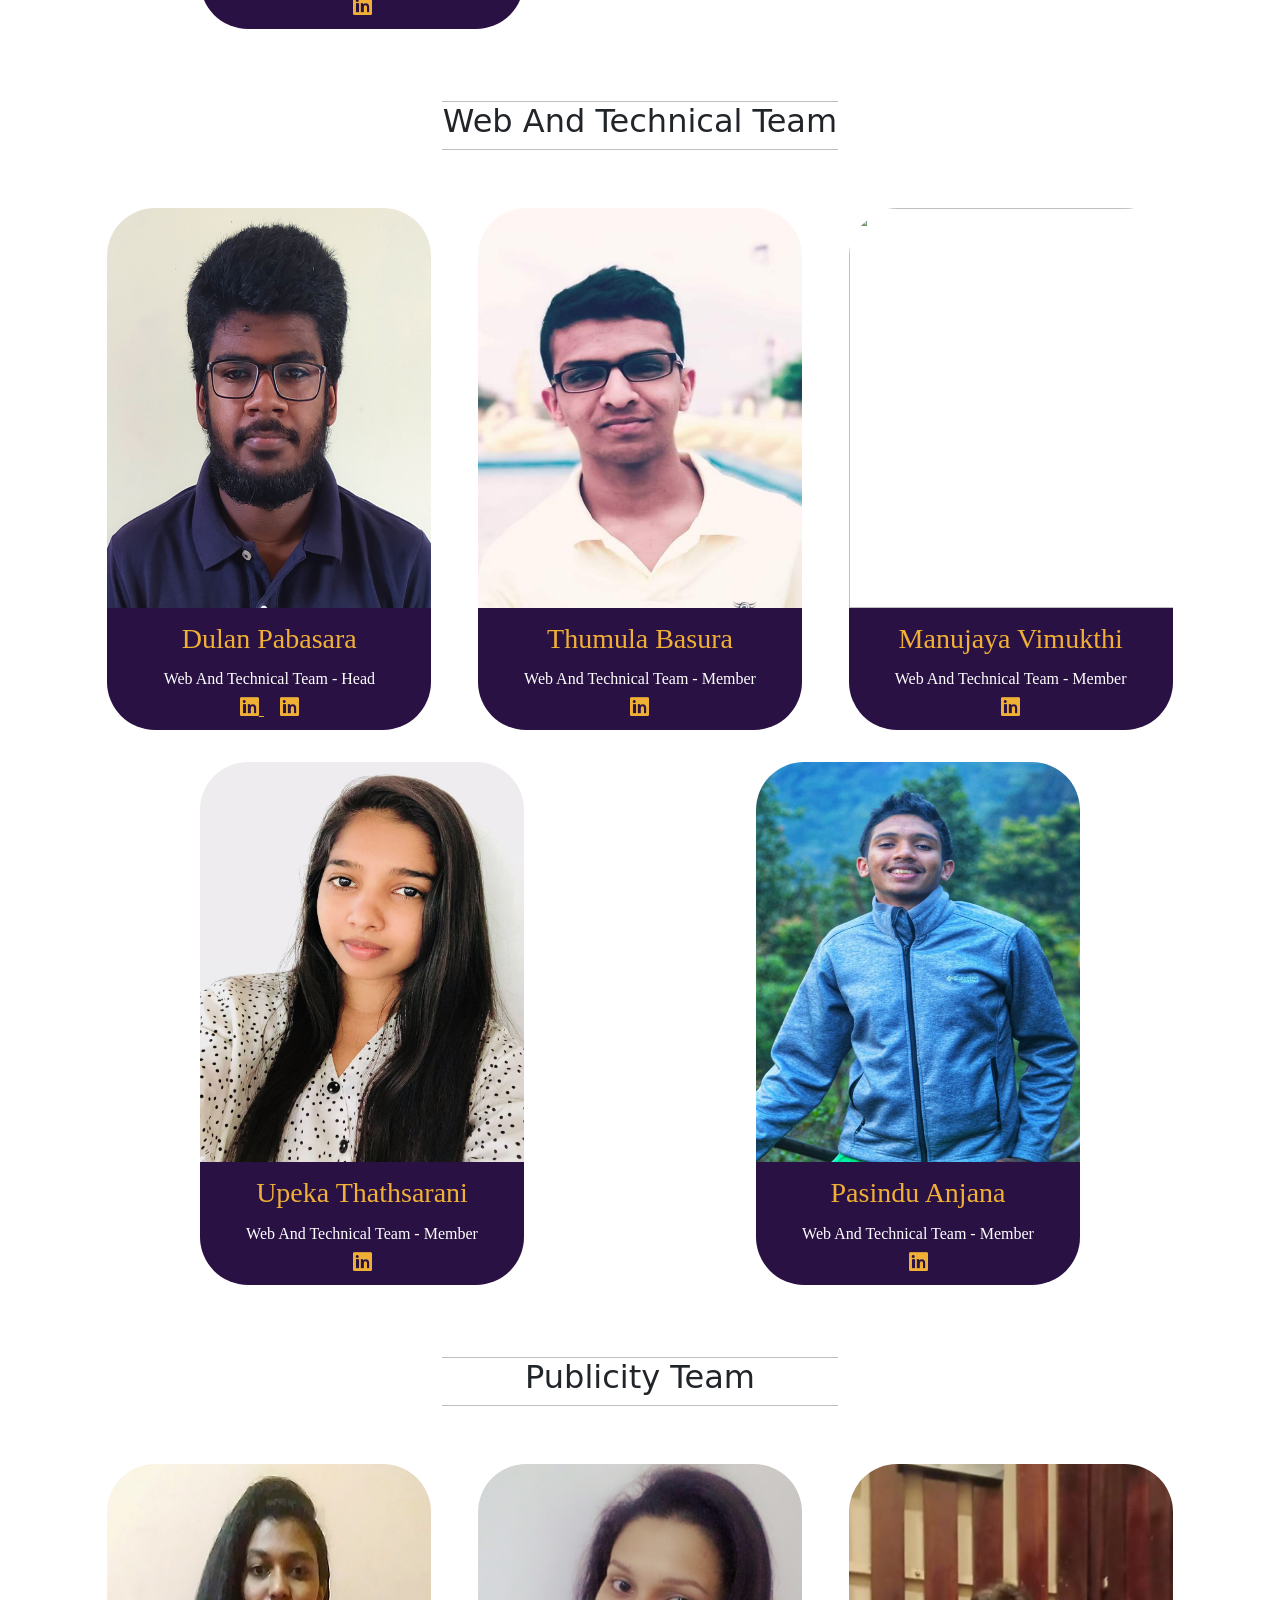
==== commit 0cc479c6: "Updated team members" ====
--- a/index.html
+++ b/index.html
@@ -177,7 +177,7 @@
                     <li class="nav-item dropdown">
                         <a class="nav-link dropdown-toggle" href="#" id="navbarDropdown" role="button" data-bs-toggle="dropdown" aria-expanded="false">Contact Us <i class="fas fa-address-book text-primary"></i></a>
                         <ul class="dropdown-menu" aria-labelledby="navbarDropdown">
-                            <li><a class="dropdown-item" href="#"><i class="fas fa-users text-warning"></i> Staff</a></li>
+                            <li><a class="dropdown-item" href="#"><i class="fas fa-users text-warning"></i> STAFF</a></li>
                             <li><a class="dropdown-item" href="#"><i class="fab fa-github text-success"></i> Git Repo </a></li>
                         </ul>
                     </li>
@@ -777,6 +777,26 @@
 							</div>
 						</div>
 						</div>
+
+						<div class="col-xl-4">
+							<div class="team-card">
+								<div class="team-image">
+									<img class="team-image img-fluid" src="assets\img\FB_IMG_1620550072227 - 21UG0015 Samadhi Sandeepani.jpg">
+								</div>
+								<div class="team-textbox">
+									<h3 class="team-name nexa orange">Samadhi Guruge</h3>
+									<h5 class="nexa blue">Finance Team - Member</h5>
+									<div class="team-social accessible">                                
+										<a class="social-button orange-hover" href="https://www.facebook.com/sheki.thrishakya.3">
+											<i class="fab fa-facebook-f"></i>
+										</a> 
+									</div>
+								</div>
+							</div>
+						</div>
+						</div>
+
+
 						<div class="team-code">
 							<hr style="color: black; margin: 0 auto; width: 40%; height: 1px;">
 							<h2>Coordination Team</h2>
@@ -1389,7 +1409,7 @@
 					</div>
 					
 					<div class="row justify-content-center">
-
+						
 						<div class="col-xl-4">
 							<div class="team-card">
 								<div class="team-image">
@@ -1498,10 +1518,7 @@
 							</div>
 						</div>
 					</div>
-					
 						<hr style="color: black; margin: 0 auto; width: 40%; height: 3px;">
-<!---seperate end-->
-
 	</section>
 </section>
 </body>
